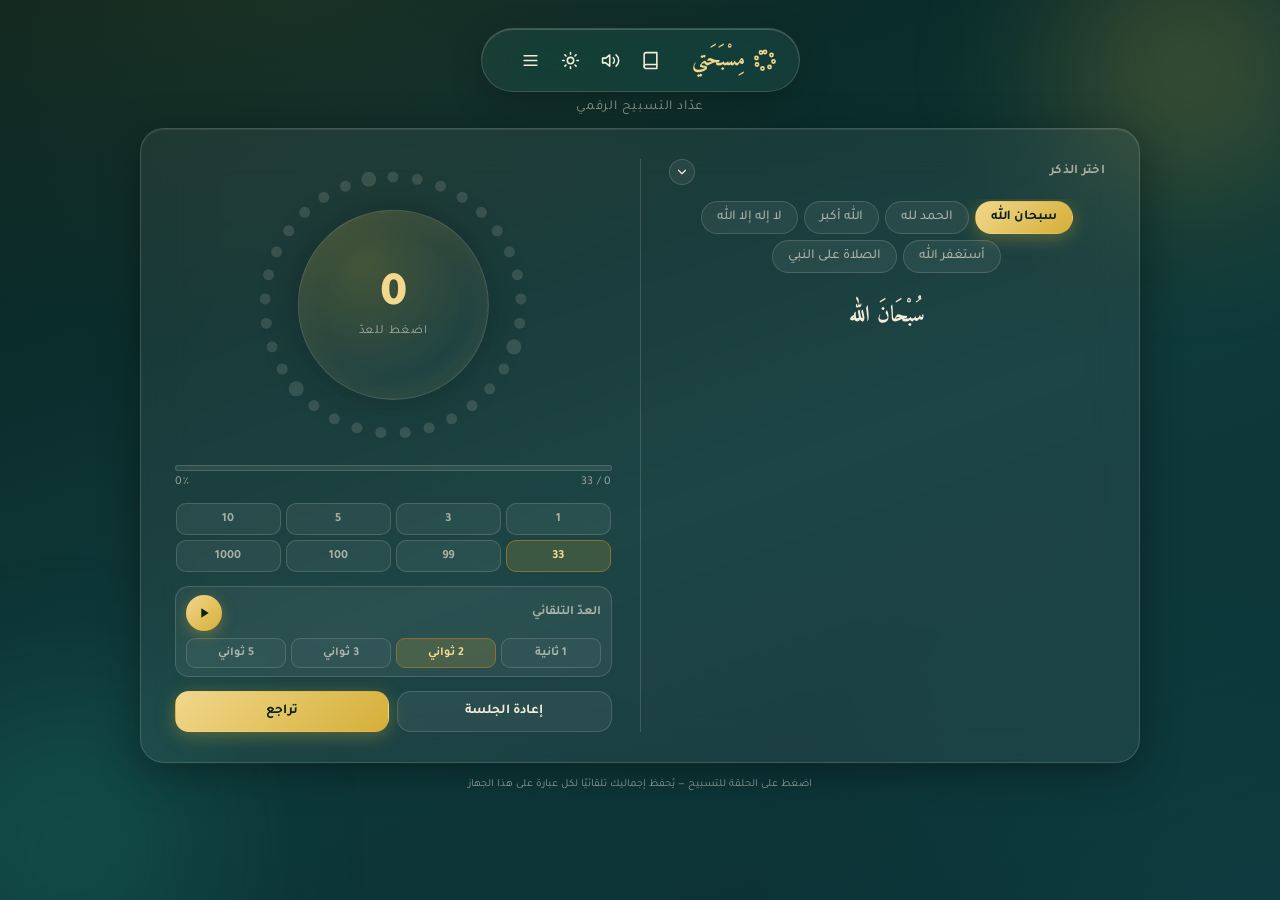
==== index.html @ e493a028 "Add files via upload" ====
<!DOCTYPE html>
<html lang="ar" dir="rtl">
<head>
<meta charset="UTF-8">
<meta name="viewport" content="width=device-width, initial-scale=1.0, maximum-scale=1, user-scalable=no">
<title>مِسْبَحَتي — عدّاد التسبيح</title>
<link rel="preconnect" href="https://fonts.googleapis.com">
<link href="https://fonts.googleapis.com/css2?family=Amiri:wght@400;700&family=Tajawal:wght@300;400;500;700;900&display=swap" rel="stylesheet">
<link rel="stylesheet" href="style.css">
</head>
<body>

<div class="orb orb-1"></div>
<div class="orb orb-2"></div>

<div class="app" id="mainView">
  <div class="screen" id="homeScreen">
  <header>
    <nav class="navbar">
      <div class="navbar-logo">
        <svg viewBox="0 0 24 24" fill="none" stroke="currentColor" stroke-width="1.6" stroke-linecap="round" stroke-linejoin="round">
          <circle cx="12" cy="4" r="1.6"/><circle cx="18.5" cy="7" r="1.6"/><circle cx="20.5" cy="13.5" r="1.6"/>
          <circle cx="16.5" cy="19" r="1.6"/><circle cx="9.5" cy="20.5" r="1.6"/><circle cx="4" cy="16.5" r="1.6"/>
          <circle cx="3.5" cy="10" r="1.6"/><circle cx="8" cy="4.5" r="1.6"/>
        </svg>
        <span>مِسْبَحَتي</span>
      </div>
      <div class="navbar-actions">
        <button class="icon-btn" id="adhkarNavBtn" aria-label="الأذكار" title="تصفح الأذكار">
          <svg viewBox="0 0 24 24" fill="none" stroke="currentColor" stroke-width="2" stroke-linecap="round" stroke-linejoin="round"><path d="M4 19.5A2.5 2.5 0 0 1 6.5 17H20"/><path d="M6.5 2H20v20H6.5A2.5 2.5 0 0 1 4 19.5v-15A2.5 2.5 0 0 1 6.5 2z"/></svg>
        </button>
        <button class="icon-btn" id="soundToggle" aria-label="كتم/تشغيل الصوت" title="كتم/تشغيل الصوت"></button>
        <button class="icon-btn" id="themeToggle" aria-label="تبديل الوضع الليلي/النهاري" title="تبديل الوضع الليلي/النهاري"></button>
        <button class="icon-btn" id="menuBtn" aria-label="فتح القائمة" title="الإحصائيات وإدارة الأذكار">
          <svg viewBox="0 0 24 24" fill="none" stroke="currentColor" stroke-width="2" stroke-linecap="round" stroke-linejoin="round"><path d="M4 6h16"/><path d="M4 12h16"/><path d="M4 18h16"/></svg>
        </button>
      </div>
    </nav>
    <p class="tagline">عدّاد التسبيح الرقمي</p>
  </header>

  <div class="card">
    <div class="card-col card-col-select">
    <div class="sequence-banner" id="sequenceBanner">
      <div class="sequence-info">
        <span class="sequence-label">مسار الأذكار</span>
        <span class="sequence-progress" id="sequenceProgress">1 / 4</span>
      </div>
      <button class="sequence-stop" id="sequenceStopBtn">إنهاء المسار</button>
    </div>

    <div class="chips-header">
      <span>اختر الذكر</span>
      <button class="toggle-chips-btn" id="toggleChipsBtn" aria-label="إظهار/إخفاء الأذكار" title="إظهار/إخفاء الأذكار">
        <svg viewBox="0 0 24 24" fill="none" stroke="currentColor" stroke-width="2" stroke-linecap="round" stroke-linejoin="round"><path d="m6 9 6 6 6-6"/></svg>
      </button>
    </div>
    <div class="chips" id="chips"></div>

    <div class="current-phrase" id="currentPhrase">سُبْحَانَ اللّٰه</div>
    </div>

    <div class="card-col card-col-action">
    <div class="ring-wrap" id="ringWrap">
      <svg viewBox="0 0 280 280" id="ringSvg"></svg>
      <div class="center-btn" id="centerBtn">
        <div class="count-number" id="countNumber">0</div>
        <div class="count-label" id="countLabel">اضغط للعدّ</div>
      </div>
    </div>

    <div class="progress-wrap">
      <div class="progress-track"><div class="progress-fill" id="progressFill"></div></div>
      <div class="progress-text">
        <span id="progressText">0 / 33</span>
        <span id="progressPercent">0٪</span>
      </div>
    </div>

    <div class="target-row" id="targetRow"></div>

    <div class="auto-panel" id="autoPanel">
      <div class="auto-panel-top">
        <span class="auto-label" id="autoLabel">العدّ التلقائي</span>
        <button class="auto-play-btn" id="autoPlayBtn" aria-label="تشغيل العدّ التلقائي">
          <svg id="autoPlayIcon" viewBox="0 0 24 24" fill="currentColor"><path d="M8 5v14l11-7z"/></svg>
        </button>
      </div>
      <div class="interval-chips" id="intervalChips"></div>
    </div>

    <div class="controls">
      <button class="btn" id="resetBtn">إعادة الجلسة</button>
      <button class="btn primary" id="undoBtn">تراجع</button>
    </div>
    </div>
  </div>

  <footer>اضغط على الحلقة للتسبيح — يُحفظ إجماليك تلقائيًا لكل عبارة على هذا الجهاز</footer>
  </div>

  <div class="screen hidden" id="categoriesScreen">
    <div class="screen-topbar">
      <button class="icon-btn" id="categoriesBackBtn" aria-label="رجوع">
        <svg viewBox="0 0 24 24" fill="none" stroke="currentColor" stroke-width="2" stroke-linecap="round" stroke-linejoin="round"><path d="m9 18 6-6-6-6"/></svg>
      </button>
      <span class="screen-title">الأذكار</span>
      <span style="width:32px;"></span>
    </div>
    <input type="text" class="adhkar-search" id="categorySearch" placeholder="ابحث في التصنيفات والأدعية…">
    <div class="screen-list" id="categoryList"></div>
  </div>

  <div class="screen hidden" id="categoryDetailScreen">
    <div class="screen-topbar">
      <button class="icon-btn" id="detailBackBtn" aria-label="رجوع">
        <svg viewBox="0 0 24 24" fill="none" stroke="currentColor" stroke-width="2" stroke-linecap="round" stroke-linejoin="round"><path d="m9 18 6-6-6-6"/></svg>
      </button>
      <span class="screen-title" id="detailTitle">التصنيف</span>
      <span style="width:32px;"></span>
    </div>
    <div class="screen-list" id="detailList"></div>
  </div>
</div>

<div class="drawer-overlay" id="drawerOverlay">
  <aside class="drawer" id="drawer">
    <div class="drawer-header">
      <h2>القائمة</h2>
      <button class="icon-btn" id="closeDrawer" aria-label="إغلاق">
        <svg viewBox="0 0 24 24" fill="none" stroke="currentColor" stroke-width="2" stroke-linecap="round" stroke-linejoin="round"><path d="M18 6 6 18"/><path d="m6 6 12 12"/></svg>
      </button>
    </div>

    <div class="drawer-section-title">الإحصائيات</div>
    <div class="stats-row">
      <div class="stat"><div class="v" id="statRound">1</div><div class="l">الجولة</div></div>
      <div class="stat"><div class="v" id="statSession">0</div><div class="l">الجلسة الحالية</div></div>
      <div class="stat"><div class="v" id="statTotal">0</div><div class="l">الإجمالي الكلي</div></div>
    </div>

    <div class="drawer-divider"></div>

    <button class="drawer-item" id="adhkarDrawerBtn">
      <svg viewBox="0 0 24 24" fill="none" stroke="currentColor" stroke-width="2" stroke-linecap="round" stroke-linejoin="round"><path d="M4 19.5A2.5 2.5 0 0 1 6.5 17H20"/><path d="M6.5 2H20v20H6.5A2.5 2.5 0 0 1 4 19.5v-15A2.5 2.5 0 0 1 6.5 2z"/></svg>
      <span>تصفّح مكتبة الأذكار</span>
    </button>

    <button class="drawer-item" id="manageBtn">
      <svg viewBox="0 0 24 24" fill="none" stroke="currentColor" stroke-width="2" stroke-linecap="round" stroke-linejoin="round"><path d="M12 20h9"/><path d="M16.5 3.5a2.12 2.12 0 0 1 3 3L7 19l-4 1 1-4Z"/></svg>
      <span>إدارة الأذكار (إضافة / تعديل / حذف)</span>
    </button>

    <button class="drawer-item" id="startSequenceBtn">
      <svg viewBox="0 0 24 24" fill="none" stroke="currentColor" stroke-width="2" stroke-linecap="round" stroke-linejoin="round"><path d="M5 12h14"/><path d="m13 6 6 6-6 6"/></svg>
      <span>بدء مسار أذكار متتالي</span>
    </button>
  </aside>
</div>

<div class="modal-overlay" id="sequenceModalOverlay">
  <div class="modal">
    <div class="modal-header">
      <h2>مسار أذكار متتالي</h2>
      <button class="icon-btn" id="closeSequenceModal" aria-label="إغلاق">
        <svg viewBox="0 0 24 24" fill="none" stroke="currentColor" stroke-width="2" stroke-linecap="round" stroke-linejoin="round"><path d="M18 6 6 18"/><path d="m6 6 12 12"/></svg>
      </button>
    </div>
    <p class="sequence-hint">اختر الأذكار وترتيبها — لما توصل الهدف الحالي المختار من الشاشة الرئيسية لكل ذكر، رح ينتقل تلقائيًا للي بعده.</p>
    <div class="phrase-list" id="sequenceCheckList"></div>
    <div class="controls">
      <button class="btn primary" id="beginSequenceBtn" style="flex:1;">ابدأ المسار</button>
    </div>
  </div>
</div>

<div class="toast" id="toast"></div>

<div class="modal-overlay" id="modalOverlay">
  <div class="modal">
    <div class="modal-header">
      <h2>إدارة الأذكار</h2>
      <button class="icon-btn" id="closeModal" aria-label="إغلاق">
        <svg viewBox="0 0 24 24" fill="none" stroke="currentColor" stroke-width="2" stroke-linecap="round" stroke-linejoin="round"><path d="M18 6 6 18"/><path d="m6 6 12 12"/></svg>
      </button>
    </div>
    <div class="phrase-list" id="phraseList"></div>
    <div class="add-form">
      <input type="text" id="newPhraseInput" placeholder="اكتب ذكرًا جديدًا…">
      <button id="addPhraseBtn">إضافة</button>
    </div>
  </div>
</div>

<script src="main.js"></script>
<script defer src="/-vercel/insights/script.js"></script>
</body>
</html>
---- style.css ----
:root{
    --bg-deep:#07211f;
    --bg-mid:#0f3a3a;
    --bg-warm:#0a2e33;
    --gold:#d4af37;
    --gold-light:#f2d78c;
    --gold-dim:#8a7132;
    --ivory:#f4ecda;
    --ivory-dim:rgba(244,236,218,0.62);
    --glass:rgba(255,255,255,0.06);
    --glass-strong:rgba(255,255,255,0.10);
    --glass-border:rgba(244,236,218,0.16);
    --shadow-gold:rgba(212,175,55,0.35);
    --blob-1:rgba(212,175,55,0.10);
    --blob-2:rgba(20,90,90,0.35);
    --orb-2-color:#1f8f7a;
  }

  html.light{
    --bg-deep:#fbf7ec;
    --bg-mid:#f1e4c4;
    --bg-warm:#e9dbb8;
    --gold:#a9781f;
    --gold-light:#7c561a;
    --gold-dim:#c9a35f;
    --ivory:#20302f;
    --ivory-dim:rgba(32,48,47,0.62);
    --glass:rgba(255,255,255,0.50);
    --glass-strong:rgba(255,255,255,0.75);
    --glass-border:rgba(32,48,47,0.14);
    --shadow-gold:rgba(169,120,31,0.28);
    --blob-1:rgba(169,120,31,0.08);
    --blob-2:rgba(224,180,110,0.28);
    --orb-2-color:#d9b877;
  }

  *{box-sizing:border-box; margin:0; padding:0;}

  html,body{
    height:100%;
    background:
      radial-gradient(1100px 700px at 18% -10%, var(--blob-1), transparent 60%),
      radial-gradient(900px 900px at 100% 110%, var(--blob-2), transparent 60%),
      linear-gradient(160deg, var(--bg-deep) 0%, var(--bg-mid) 55%, var(--bg-warm) 100%);
    color:var(--ivory);
    font-family:'Tajawal', sans-serif;
    overflow-x:hidden;
    transition:background 0.4s ease, color 0.4s ease;
  }

  html.light .orb{ opacity:0.18; }
  html.light .bead[fill="rgba(244,236,218,0.14)"]{ fill:rgba(43,36,32,0.12); }

  .orb{
    position:fixed;
    border-radius:50%;
    filter:blur(70px);
    opacity:0.35;
    pointer-events:none;
    z-index:0;
  }
  .orb-1{width:380px; height:380px; background:radial-gradient(circle, var(--gold) 0%, transparent 70%); top:-120px; right:-100px; animation:float1 16s ease-in-out infinite;}
  .orb-2{width:420px; height:420px; background:radial-gradient(circle, var(--orb-2-color) 0%, transparent 70%); bottom:-160px; left:-140px; animation:float2 20s ease-in-out infinite;}

  @keyframes float1{
    0%,100%{ transform:translate(0,0); }
    50%{ transform:translate(-30px, 40px); }
  }
  @keyframes float2{
    0%,100%{ transform:translate(0,0); }
    50%{ transform:translate(30px, -30px); }
  }

  .app{
    position:relative;
    z-index:1;
    height:100vh;
    height:100dvh;
    display:flex;
    flex-direction:column;
    align-items:center;
    padding:12px 12px 8px;
    overflow-y:auto;
  }

  /* ---- screens (home / adhkar categories / category detail) ---- */
  .screen{
    width:100%;
    max-width:420px;
    flex:1;
    min-height:0;
    display:flex;
    flex-direction:column;
    align-items:center;
  }
  .screen.hidden{ display:none; }

  .screen-topbar{
    display:flex;
    align-items:center;
    gap:8px;
    width:100%;
    padding:4px 2px 12px;
    flex-shrink:0;
  }
  .screen-title{
    font-family:'Amiri', serif;
    font-weight:700;
    font-size:1.15rem;
    color:var(--gold-light);
    flex:1;
    text-align:center;
    overflow:hidden;
    text-overflow:ellipsis;
    white-space:nowrap;
  }

  .adhkar-search{
    width:100%;
    font-family:'Tajawal', sans-serif;
    font-size:0.82rem;
    padding:9px 14px;
    border-radius:14px;
    border:1px solid var(--glass-border);
    background:var(--glass);
    color:var(--ivory);
    outline:none;
    margin-bottom:10px;
    flex-shrink:0;
  }
  .adhkar-search::placeholder{ color:var(--ivory-dim); }

  .screen-list{
    width:100%;
    flex:1;
    min-height:0;
    overflow-y:auto;
    display:flex;
    flex-direction:column;
    gap:8px;
    padding-bottom:14px;
    -webkit-overflow-scrolling:touch;
  }

  .category-card{
    display:flex;
    align-items:center;
    gap:10px;
    width:100%;
    padding:13px 14px;
    border-radius:16px;
    border:1px solid var(--glass-border);
    background:var(--glass);
    backdrop-filter:blur(18px);
    -webkit-backdrop-filter:blur(18px);
    cursor:pointer;
    transition:all 0.2s ease;
    text-align:right;
  }
  .category-card:hover{ background:var(--glass-strong); }
  .category-card .cat-name{
    flex:1;
    font-family:'Amiri', serif;
    font-size:0.98rem;
    font-weight:700;
    color:var(--ivory);
  }
  .category-card .cat-count{
    flex-shrink:0;
    font-size:0.68rem;
    font-weight:700;
    color:var(--gold-light);
    background:rgba(212,175,55,0.15);
    border-radius:8px;
    padding:3px 8px;
  }
  .category-card .cat-chevron{
    flex-shrink:0;
    color:var(--gold-light);
    width:16px;
    height:16px;
  }

  .adhkar-card{
    display:flex;
    flex-direction:column;
    gap:8px;
    width:100%;
    padding:14px 15px;
    border-radius:18px;
    border:1px solid var(--glass-border);
    background:var(--glass);
  }
  .adhkar-card .adhkar-text{
    font-family:'Amiri', serif;
    font-size:1rem;
    line-height:1.9;
    color:var(--ivory);
  }
  .adhkar-meta{
    display:flex;
    align-items:center;
    justify-content:space-between;
    gap:8px;
  }
  .adhkar-count-badge{
    flex-shrink:0;
    font-size:0.68rem;
    font-weight:700;
    color:var(--gold-light);
    background:rgba(212,175,55,0.15);
    border-radius:8px;
    padding:3px 9px;
    white-space:nowrap;
  }
  .adhkar-reference{
    font-size:0.68rem;
    color:var(--ivory-dim);
    line-height:1.5;
    flex:1;
  }
  .adhkar-use-btn{
    align-self:flex-start;
    font-family:'Tajawal', sans-serif;
    font-size:0.72rem;
    font-weight:700;
    padding:6px 14px;
    border-radius:10px;
    border:1px solid var(--gold-dim);
    background:rgba(212,175,55,0.1);
    color:var(--gold-light);
    cursor:pointer;
    transition:all 0.2s ease;
  }
  .adhkar-use-btn:hover{ background:rgba(212,175,55,0.22); }

  .no-results{
    width:100%;
    text-align:center;
    color:var(--ivory-dim);
    font-size:0.85rem;
    padding:30px 10px;
  }

  header{
    position:relative;
    width:100%;
    max-width:420px;
    display:flex;
    flex-direction:column;
    align-items:center;
    margin-bottom:12px;
    flex-shrink:0;
  }

  .navbar{
    display:flex;
    align-items:center;
    justify-content:space-between;
    gap:14px;
    width:fit-content;
    max-width:92vw;
    padding:7px 10px 7px 18px;
    border-radius:999px;
    background:var(--glass);
    border:1px solid var(--glass-border);
    backdrop-filter:blur(32px) saturate(180%);
    -webkit-backdrop-filter:blur(32px) saturate(180%);
    box-shadow:0 10px 34px rgba(0,0,0,0.22), inset 0 1px 0 rgba(255,255,255,0.18);
  }

  .navbar-logo{
    display:flex;
    align-items:center;
    gap:8px;
  }
  .navbar-logo svg{
    width:19px;
    height:19px;
    color:var(--gold-light);
    flex-shrink:0;
  }
  .navbar-logo span{
    font-family:'Amiri', serif;
    font-weight:700;
    font-size:1.05rem;
    color:var(--gold-light);
    white-space:nowrap;
  }

  .navbar-actions{
    display:flex;
    align-items:center;
    gap:2px;
  }

  header .tagline{
    font-size:0.68rem;
    color:var(--ivory-dim);
    margin-top:5px;
    letter-spacing:0.8px;
  }

  .header-actions{
    display:flex;
    gap:8px;
  }
  .icon-btn{
    width:32px;
    height:32px;
    border-radius:50%;
    background:transparent;
    border:1px solid transparent;
    color:var(--ivory);
    display:flex;
    align-items:center;
    justify-content:center;
    cursor:pointer;
    transition:all 0.2s ease;
    -webkit-tap-highlight-color:transparent;
  }
  .icon-btn:hover{ background:var(--glass-strong); border-color:var(--glass-border); }
  .icon-btn svg{ width:16px; height:16px; }

  /* Manage-phrases button inline with chips */
  .chip.add-chip{
    background:transparent;
    border:1px dashed var(--glass-border);
    color:var(--gold-light);
    font-weight:700;
  }

  /* ---- Modal ---- */
  .modal-overlay{
    position:fixed;
    inset:0;
    background:rgba(4,16,15,0.55);
    backdrop-filter:blur(4px);
    display:flex;
    align-items:center;
    justify-content:center;
    padding:16px;
    z-index:50;
    opacity:0;
    pointer-events:none;
    transition:opacity 0.25s ease;
  }
  .modal-overlay.open{
    opacity:1;
    pointer-events:auto;
  }
  .modal{
    width:100%;
    max-width:420px;
    max-height:85vh;
    overflow-y:auto;
    background:linear-gradient(160deg, var(--bg-mid), var(--bg-warm));
    border:1px solid var(--glass-border);
    border-radius:26px;
    padding:22px 18px;
    box-shadow:0 20px 60px rgba(0,0,0,0.45);
    transform:translateY(12px);
    transition:transform 0.25s ease;
  }
  .modal-overlay.open .modal{ transform:translateY(0); }

  .modal-header{
    display:flex;
    justify-content:space-between;
    align-items:center;
    margin-bottom:16px;
  }
  .modal-header h2{
    font-family:'Amiri', serif;
    font-size:1.3rem;
    color:var(--gold-light);
  }

  .phrase-list{
    display:flex;
    flex-direction:column;
    gap:8px;
    margin-bottom:18px;
  }
  .phrase-row{
    display:flex;
    align-items:center;
    gap:8px;
    background:var(--glass);
    border:1px solid var(--glass-border);
    border-radius:14px;
    padding:9px 10px;
  }
  .phrase-row input{
    flex:1;
    background:transparent;
    border:none;
    color:var(--ivory);
    font-family:'Tajawal', sans-serif;
    font-size:0.88rem;
    outline:none;
    min-width:0;
  }
  .row-btn{
    width:30px; height:30px;
    border-radius:50%;
    border:none;
    background:rgba(255,255,255,0.08);
    color:var(--ivory-dim);
    display:flex;
    align-items:center;
    justify-content:center;
    cursor:pointer;
    flex-shrink:0;
    transition:all 0.2s ease;
  }
  .row-btn.save:hover{ background:rgba(46,160,110,0.3); color:#8fe3b5; }
  .row-btn.delete:hover{ background:rgba(200,70,70,0.3); color:#f3a3a3; }
  .row-btn svg{ width:15px; height:15px; }

  .add-form{
    display:flex;
    gap:8px;
  }
  .add-form input{
    flex:1;
    background:var(--glass);
    border:1px solid var(--glass-border);
    border-radius:14px;
    padding:10px 12px;
    color:var(--ivory);
    font-family:'Tajawal', sans-serif;
    font-size:0.88rem;
    outline:none;
  }
  .add-form input::placeholder{ color:var(--ivory-dim); }
  .add-form button{
    padding:0 18px;
    border-radius:14px;
    border:none;
    background:linear-gradient(135deg, var(--gold-light), var(--gold));
    color:var(--bg-deep);
    font-weight:700;
    cursor:pointer;
    white-space:nowrap;
  }

  .card{
    width:100%;
    max-width:420px;
    background:var(--glass);
    border:1px solid var(--glass-border);
    backdrop-filter:blur(22px);
    -webkit-backdrop-filter:blur(22px);
    border-radius:24px;
    padding:14px 14px 12px;
    box-shadow:
      0 8px 40px rgba(0,0,0,0.35),
      inset 0 1px 0 rgba(255,255,255,0.08);
    display:flex;
    flex-direction:column;
    align-items:center;
    gap:9px;
    flex-shrink:1;
    min-height:0;
    overflow-y:auto;
  }

  /* On phones these wrappers are invisible (display:contents) so mobile layout
     is completely unaffected. On large/tablet screens (see media query near
     the end of this stylesheet) they become two real side-by-side columns. */
  .card-col{
    display:contents;
  }

  /* Dhikr phrase chips */
  .chips-header{
    display:flex;
    align-items:center;
    justify-content:space-between;
    width:100%;
  }
  .chips-header span{
    font-size:0.72rem;
    color:var(--ivory-dim);
    font-weight:600;
    letter-spacing:0.3px;
  }
  .toggle-chips-btn{
    width:26px;
    height:26px;
    border-radius:50%;
    border:1px solid var(--glass-border);
    background:var(--glass);
    color:var(--ivory);
    display:flex;
    align-items:center;
    justify-content:center;
    cursor:pointer;
    transition:all 0.2s ease;
  }
  .toggle-chips-btn:hover{ background:var(--glass-strong); }
  .toggle-chips-btn svg{
    width:14px; height:14px;
    transition:transform 0.25s ease;
  }
  .toggle-chips-btn.collapsed svg{ transform:rotate(180deg); }

  .chips{
    display:flex;
    flex-wrap:wrap;
    gap:6px;
    justify-content:center;
    width:100%;
    max-height:118px;
    opacity:1;
    overflow-y:auto;
    overflow-x:hidden;
    padding:2px 2px 4px;
    -webkit-overflow-scrolling:touch;
    transition:max-height 0.35s ease, opacity 0.25s ease, margin-top 0.35s ease;
  }
  .chips.collapsed{
    max-height:0;
    opacity:0;
    margin-top:-6px;
  }
  .chip{
    font-family:'Tajawal', sans-serif;
    font-size:0.74rem;
    font-weight:500;
    color:var(--ivory-dim);
    background:var(--glass);
    border:1px solid var(--glass-border);
    padding:5px 11px;
    border-radius:999px;
    cursor:pointer;
    transition:all 0.25s ease;
    -webkit-tap-highlight-color:transparent;
  }
  .chip:hover{ background:var(--glass-strong); }
  .chip.active{
    color:var(--bg-deep);
    background:linear-gradient(135deg, var(--gold-light), var(--gold));
    border-color:transparent;
    font-weight:700;
    box-shadow:0 4px 18px var(--shadow-gold);
  }

  .current-phrase{
    font-family:'Amiri', serif;
    font-size:1.15rem;
    font-weight:700;
    color:var(--ivory);
    text-align:center;
    min-height:22px;
    line-height:1.3;
  }

  /* Bead ring */
  .ring-wrap{
    position:relative;
    width:min(190px, 46vh);
    aspect-ratio:1 / 1;
    height:auto;
    flex-shrink:0;
    margin:2px 0;
    -webkit-tap-highlight-color:transparent;
    cursor:pointer;
    user-select:none;
    touch-action:manipulation;
  }
  .ring-wrap svg{
    position:absolute;
    inset:0;
    width:100%;
    height:100%;
    overflow:visible;
    pointer-events:none;
  }
  .bead{
    transition:fill 0.35s ease, r 0.35s ease, filter 0.35s ease;
  }

  .center-btn{
    position:absolute;
    top:50%; left:50%;
    transform:translate(-50%,-50%);
    width:68%; height:68%;
    border-radius:50%;
    background:radial-gradient(circle at 35% 30%, rgba(212,175,55,0.22), rgba(255,255,255,0.03) 65%);
    border:1px solid var(--glass-border);
    box-shadow:inset 0 0 30px rgba(212,175,55,0.12), 0 0 40px rgba(0,0,0,0.25);
    display:flex;
    flex-direction:column;
    align-items:center;
    justify-content:center;
    transition:transform 0.12s ease;
  }
  .ring-wrap:active .center-btn{ transform:translate(-50%,-50%) scale(0.94); }
  .center-btn.pulse{ animation:pulseGold 0.55s ease; }
  @keyframes pulseGold{
    0%{ box-shadow:inset 0 0 30px rgba(212,175,55,0.12), 0 0 0 rgba(212,175,55,0.5); }
    40%{ box-shadow:inset 0 0 40px rgba(212,175,55,0.4), 0 0 55px rgba(212,175,55,0.55); }
    100%{ box-shadow:inset 0 0 30px rgba(212,175,55,0.12), 0 0 0 rgba(212,175,55,0); }
  }

  .count-number{
    font-family:'Tajawal', sans-serif;
    font-weight:900;
    font-size:2.1rem;
    color:var(--gold-light);
    line-height:1;
    font-variant-numeric:tabular-nums;
  }
  .count-label{
    font-size:0.62rem;
    color:var(--ivory-dim);
    margin-top:3px;
    letter-spacing:0.8px;
  }

  /* progress + stats */
  .progress-wrap{
    width:100%;
  }
  .progress-track{
    width:100%;
    height:6px;
    border-radius:999px;
    background:rgba(255,255,255,0.08);
    overflow:hidden;
    border:1px solid var(--glass-border);
  }
  .progress-fill{
    height:100%;
    border-radius:999px;
    background:linear-gradient(90deg, var(--gold-dim), var(--gold-light));
    width:0%;
    transition:width 0.35s ease;
  }
  .progress-text{
    display:flex;
    justify-content:space-between;
    font-size:0.66rem;
    color:var(--ivory-dim);
    margin-top:4px;
    letter-spacing:0.3px;
  }

  .stats-row{
    display:flex;
    width:100%;
    justify-content:space-between;
    gap:8px;
  }
  .stat{
    flex:1;
    text-align:center;
    background:var(--glass);
    border:1px solid var(--glass-border);
    border-radius:16px;
    padding:10px 4px;
  }
  .stat .v{
    font-weight:700;
    font-size:1.15rem;
    color:var(--gold-light);
    font-variant-numeric:tabular-nums;
  }
  .stat .l{
    font-size:0.68rem;
    color:var(--ivory-dim);
    margin-top:2px;
  }

  /* ---- Side drawer ---- */
  .drawer-overlay{
    position:fixed;
    inset:0;
    background:rgba(4,16,15,0.55);
    backdrop-filter:blur(4px);
    z-index:60;
    opacity:0;
    pointer-events:none;
    transition:opacity 0.25s ease;
  }
  .drawer-overlay.open{
    opacity:1;
    pointer-events:auto;
  }
  .drawer{
    position:absolute;
    top:0;
    right:0;
    height:100%;
    width:82%;
    max-width:320px;
    background:linear-gradient(160deg, var(--bg-mid), var(--bg-warm));
    border-left:1px solid var(--glass-border);
    box-shadow:-20px 0 60px rgba(0,0,0,0.35);
    padding:20px 18px;
    display:flex;
    flex-direction:column;
    gap:16px;
    transform:translateX(100%);
    transition:transform 0.3s ease;
    overflow-y:auto;
  }
  .drawer-overlay.open .drawer{ transform:translateX(0); }

  .drawer-header{
    display:flex;
    justify-content:space-between;
    align-items:center;
  }
  .drawer-header h2{
    font-family:'Amiri', serif;
    font-size:1.3rem;
    color:var(--gold-light);
  }

  .drawer-section-title{
    font-size:0.78rem;
    color:var(--ivory-dim);
    letter-spacing:0.5px;
  }

  .drawer-divider{
    height:1px;
    background:var(--glass-border);
    margin:2px 0;
  }

  .drawer-item{
    display:flex;
    align-items:center;
    gap:12px;
    width:100%;
    padding:13px 14px;
    border-radius:16px;
    border:1px solid var(--glass-border);
    background:var(--glass);
    color:var(--ivory);
    font-family:'Tajawal', sans-serif;
    font-size:0.9rem;
    font-weight:600;
    cursor:pointer;
    text-align:right;
    transition:all 0.2s ease;
  }
  .drawer-item:hover{ background:var(--glass-strong); }
  .drawer-item svg{ width:19px; height:19px; color:var(--gold-light); flex-shrink:0; }

  /* ---- sequence (auto-advancing session) banner ---- */
  .sequence-banner{
    display:none;
    align-items:center;
    justify-content:space-between;
    gap:10px;
    width:100%;
    padding:7px 12px;
    border-radius:14px;
    background:linear-gradient(135deg, rgba(212,175,55,0.16), rgba(212,175,55,0.06));
    border:1px solid var(--gold-dim);
  }
  .sequence-banner.visible{ display:flex; }
  .sequence-info{
    display:flex;
    flex-direction:column;
    gap:1px;
    min-width:0;
  }
  .sequence-label{
    font-size:0.68rem;
    color:var(--gold-light);
    letter-spacing:0.5px;
  }
  .sequence-progress{
    font-size:0.85rem;
    font-weight:700;
    color:var(--ivory);
    overflow:hidden;
    text-overflow:ellipsis;
    white-space:nowrap;
  }
  .sequence-stop{
    flex-shrink:0;
    font-family:'Tajawal', sans-serif;
    font-size:0.75rem;
    font-weight:700;
    padding:7px 12px;
    border-radius:10px;
    border:1px solid var(--glass-border);
    background:var(--glass);
    color:var(--ivory);
    cursor:pointer;
  }
  .sequence-stop:hover{ background:var(--glass-strong); }

  /* ---- sequence builder modal ---- */
  .sequence-hint{
    font-size:0.78rem;
    color:var(--ivory-dim);
    margin-bottom:12px;
    line-height:1.6;
  }
  .seq-check-row{
    display:flex;
    align-items:center;
    gap:10px;
    background:var(--glass);
    border:1px solid var(--glass-border);
    border-radius:14px;
    padding:11px 12px;
    margin-bottom:8px;
    cursor:pointer;
  }
  .seq-check-row input{
    width:18px;
    height:18px;
    accent-color:var(--gold);
    flex-shrink:0;
  }
  .seq-check-row span{
    font-size:0.88rem;
    color:var(--ivory);
  }
  .seq-order-badge{
    margin-right:auto;
    font-size:0.7rem;
    font-weight:700;
    color:var(--gold-light);
    background:rgba(212,175,55,0.15);
    border-radius:8px;
    padding:2px 7px;
    min-width:18px;
    text-align:center;
  }

  /* ---- toast ---- */
  .toast{
    position:fixed;
    left:50%;
    bottom:28px;
    transform:translate(-50%, 20px);
    max-width:88vw;
    background:linear-gradient(160deg, var(--bg-mid), var(--bg-warm));
    border:1px solid var(--glass-border);
    color:var(--ivory);
    font-family:'Tajawal', sans-serif;
    font-size:0.85rem;
    font-weight:600;
    padding:12px 20px;
    border-radius:999px;
    box-shadow:0 12px 34px rgba(0,0,0,0.35);
    z-index:80;
    opacity:0;
    pointer-events:none;
    transition:opacity 0.25s ease, transform 0.25s ease;
    text-align:center;
  }
  .toast.show{
    opacity:1;
    transform:translate(-50%, 0);
  }

  .controls{
    display:flex;
    gap:8px;
    width:100%;
  }
  .btn{
    flex:1;
    font-family:'Tajawal', sans-serif;
    font-weight:700;
    font-size:0.76rem;
    padding:9px 8px;
    border-radius:14px;
    border:1px solid var(--glass-border);
    background:var(--glass);
    color:var(--ivory);
    cursor:pointer;
    transition:all 0.2s ease;
    -webkit-tap-highlight-color:transparent;
  }
  .btn:hover{ background:var(--glass-strong); }
  .btn.primary{
    background:linear-gradient(135deg, var(--gold-light), var(--gold));
    color:var(--bg-deep);
    border-color:transparent;
    box-shadow:0 4px 18px var(--shadow-gold);
  }

  .target-row{
    display:flex;
    flex-wrap:wrap;
    gap:5px;
    width:100%;
    justify-content:center;
  }
  .target-chip{
    flex:0 1 calc(25% - 4px);
    min-width:46px;
    text-align:center;
    font-size:0.7rem;
    font-weight:600;
    padding:5px 3px;
    border-radius:10px;
    border:1px solid var(--glass-border);
    background:var(--glass);
    color:var(--ivory-dim);
    cursor:pointer;
    transition:all 0.2s ease;
  }
  .target-chip.active{
    background:rgba(212,175,55,0.18);
    color:var(--gold-light);
    border-color:var(--gold-dim);
  }

  /* ---- auto-count panel ---- */
  .auto-panel{
    width:100%;
    background:var(--glass);
    border:1px solid var(--glass-border);
    border-radius:14px;
    padding:8px 10px;
    display:flex;
    flex-direction:column;
    gap:7px;
    transition:border-color 0.3s ease, box-shadow 0.3s ease;
  }
  .auto-panel.playing{
    border-color:var(--gold-dim);
    box-shadow:0 0 0 1px rgba(212,175,55,0.15), 0 0 20px rgba(212,175,55,0.12);
  }
  .auto-panel-top{
    display:flex;
    align-items:center;
    justify-content:space-between;
  }
  .auto-label{
    font-size:0.72rem;
    font-weight:600;
    color:var(--ivory-dim);
  }
  .auto-panel.playing .auto-label{ color:var(--gold-light); }
  .auto-play-btn{
    width:30px;
    height:30px;
    border-radius:50%;
    border:none;
    background:linear-gradient(135deg, var(--gold-light), var(--gold));
    color:var(--bg-deep);
    display:flex;
    align-items:center;
    justify-content:center;
    cursor:pointer;
    flex-shrink:0;
    box-shadow:0 4px 14px var(--shadow-gold);
    transition:transform 0.15s ease;
  }
  .auto-play-btn:active{ transform:scale(0.92); }
  .auto-play-btn svg{ width:14px; height:14px; }
  .auto-play-btn.playing{
    animation:autoPulse 1.6s ease-in-out infinite;
  }
  @keyframes autoPulse{
    0%,100%{ box-shadow:0 4px 14px var(--shadow-gold); }
    50%{ box-shadow:0 4px 22px var(--shadow-gold), 0 0 0 6px rgba(212,175,55,0.12); }
  }

  .interval-chips{
    display:flex;
    gap:5px;
    flex-wrap:wrap;
  }
  .interval-chip{
    flex:1;
    min-width:40px;
    text-align:center;
    font-size:0.68rem;
    font-weight:600;
    padding:5px 3px;
    border-radius:9px;
    border:1px solid var(--glass-border);
    background:rgba(255,255,255,0.04);
    color:var(--ivory-dim);
    cursor:pointer;
    transition:all 0.2s ease;
  }
  .interval-chip.active{
    background:rgba(212,175,55,0.18);
    color:var(--gold-light);
    border-color:var(--gold-dim);
  }

  footer{
    margin-top:8px;
    margin-bottom:4px;
    font-size:0.6rem;
    color:var(--ivory-dim);
    text-align:center;
    max-width:340px;
    line-height:1.4;
    flex-shrink:0;
  }

  @media (prefers-reduced-motion: reduce){
    .orb, .center-btn.pulse{ animation:none !important; }
  }

  /* =========================================================
     iPad / large tablet layout (landscape-oriented, wide screens).
     Scoped tightly to min-width + min-height so phones — including
     phones in landscape — are completely untouched; everything above
     this block still governs mobile exactly as before.
     ========================================================= */
  @media (min-width: 900px) and (min-height: 650px){
    .app{
      padding:28px 40px;
    }

    header, .screen{
      max-width:1000px;
    }

    .navbar{
      padding:12px 22px 12px 30px;
      gap:22px;
    }
    .navbar-logo svg{ width:24px; height:24px; }
    .navbar-logo span{ font-size:1.3rem; }
    header .tagline{ font-size:0.85rem; margin-top:7px; }
    .icon-btn{ width:38px; height:38px; }
    .icon-btn svg{ width:19px; height:19px; }

    .card{
      max-width:1000px;
      flex-direction:row;
      align-items:stretch;
      gap:0;
      padding:30px 34px;
      overflow:visible;
    }
    .card-col{
      display:flex;
      flex-direction:column;
      gap:14px;
      flex:1;
      min-width:0;
    }
    .card-col-select{
      justify-content:flex-start;
      padding-left:28px;
      border-left:1px solid var(--glass-border);
    }
    .card-col-select .chips{
      max-height:none;
      overflow-y:auto;
      max-height:320px;
    }
    .card-col-select .current-phrase{
      font-size:1.4rem;
      line-height:1.7;
      margin-top:6px;
    }
    .card-col-action{
      align-items:center;
      justify-content:center;
      padding-right:28px;
    }

    .ring-wrap{
      width:min(280px, 34vh);
      margin:6px 0;
    }
    .count-number{ font-size:3rem; }
    .count-label{ font-size:0.78rem; }

    .chip{ font-size:0.85rem; padding:7px 15px; }
    .chips-header span{ font-size:0.82rem; }

    .progress-text{ font-size:0.75rem; }

    .target-chip{ font-size:0.78rem; padding:8px 4px; }
    .interval-chip{ font-size:0.76rem; padding:7px 4px; }
    .btn{ font-size:0.85rem; padding:11px 10px; }
    .auto-label{ font-size:0.8rem; }
    .auto-play-btn{ width:36px; height:36px; }
    .auto-play-btn svg{ width:16px; height:16px; }

    footer{ max-width:600px; font-size:0.68rem; margin-top:14px; }

    /* Adhkar library screens make better use of the wide viewport too */
    .adhkar-search{ font-size:0.9rem; padding:11px 16px; }
    .screen-title{ font-size:1.3rem; }
    .screen-list{
      display:grid;
      grid-template-columns:1fr 1fr;
      gap:10px;
      align-content:start;
    }
    #detailList{
      display:flex;
      grid-template-columns:none;
    }
    .category-card{ padding:15px 16px; }
    .adhkar-card{ padding:18px 20px; }
    .adhkar-card .adhkar-text{ font-size:1.1rem; }
  }
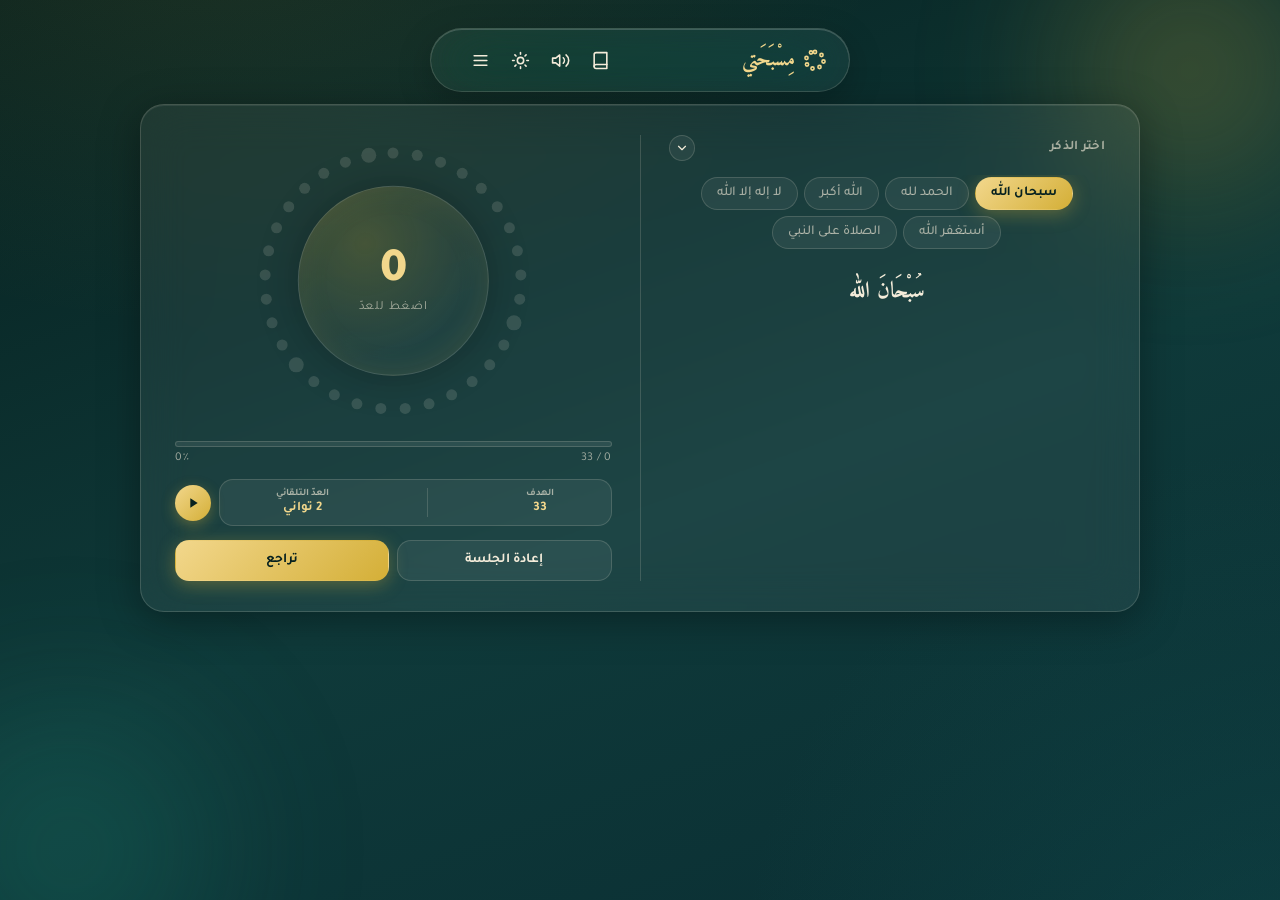
==== commit a4ae9463: "Add files via upload" ====
--- a/index.html
+++ b/index.html
@@ -1,198 +1,2508 @@
-<!DOCTYPE html>
-<html lang="ar" dir="rtl">
-<head>
-<meta charset="UTF-8">
-<meta name="viewport" content="width=device-width, initial-scale=1.0, maximum-scale=1, user-scalable=no">
-<title>مِسْبَحَتي — عدّاد التسبيح</title>
-<link rel="preconnect" href="https://fonts.googleapis.com">
-<link href="https://fonts.googleapis.com/css2?family=Amiri:wght@400;700&family=Tajawal:wght@300;400;500;700;900&display=swap" rel="stylesheet">
-<link rel="stylesheet" href="style.css">
-</head>
-<body>
-
-<div class="orb orb-1"></div>
-<div class="orb orb-2"></div>
-
-<div class="app" id="mainView">
-  <div class="screen" id="homeScreen">
-  <header>
-    <nav class="navbar">
-      <div class="navbar-logo">
-        <svg viewBox="0 0 24 24" fill="none" stroke="currentColor" stroke-width="1.6" stroke-linecap="round" stroke-linejoin="round">
-          <circle cx="12" cy="4" r="1.6"/><circle cx="18.5" cy="7" r="1.6"/><circle cx="20.5" cy="13.5" r="1.6"/>
-          <circle cx="16.5" cy="19" r="1.6"/><circle cx="9.5" cy="20.5" r="1.6"/><circle cx="4" cy="16.5" r="1.6"/>
-          <circle cx="3.5" cy="10" r="1.6"/><circle cx="8" cy="4.5" r="1.6"/>
-        </svg>
-        <span>مِسْبَحَتي</span>
-      </div>
-      <div class="navbar-actions">
-        <button class="icon-btn" id="adhkarNavBtn" aria-label="الأذكار" title="تصفح الأذكار">
-          <svg viewBox="0 0 24 24" fill="none" stroke="currentColor" stroke-width="2" stroke-linecap="round" stroke-linejoin="round"><path d="M4 19.5A2.5 2.5 0 0 1 6.5 17H20"/><path d="M6.5 2H20v20H6.5A2.5 2.5 0 0 1 4 19.5v-15A2.5 2.5 0 0 1 6.5 2z"/></svg>
-        </button>
-        <button class="icon-btn" id="soundToggle" aria-label="كتم/تشغيل الصوت" title="كتم/تشغيل الصوت"></button>
-        <button class="icon-btn" id="themeToggle" aria-label="تبديل الوضع الليلي/النهاري" title="تبديل الوضع الليلي/النهاري"></button>
-        <button class="icon-btn" id="menuBtn" aria-label="فتح القائمة" title="الإحصائيات وإدارة الأذكار">
-          <svg viewBox="0 0 24 24" fill="none" stroke="currentColor" stroke-width="2" stroke-linecap="round" stroke-linejoin="round"><path d="M4 6h16"/><path d="M4 12h16"/><path d="M4 18h16"/></svg>
-        </button>
-      </div>
-    </nav>
-    <p class="tagline">عدّاد التسبيح الرقمي</p>
-  </header>
-
-  <div class="card">
-    <div class="card-col card-col-select">
-    <div class="sequence-banner" id="sequenceBanner">
-      <div class="sequence-info">
-        <span class="sequence-label">مسار الأذكار</span>
-        <span class="sequence-progress" id="sequenceProgress">1 / 4</span>
-      </div>
-      <button class="sequence-stop" id="sequenceStopBtn">إنهاء المسار</button>
-    </div>
-
-    <div class="chips-header">
-      <span>اختر الذكر</span>
-      <button class="toggle-chips-btn" id="toggleChipsBtn" aria-label="إظهار/إخفاء الأذكار" title="إظهار/إخفاء الأذكار">
-        <svg viewBox="0 0 24 24" fill="none" stroke="currentColor" stroke-width="2" stroke-linecap="round" stroke-linejoin="round"><path d="m6 9 6 6 6-6"/></svg>
-      </button>
-    </div>
-    <div class="chips" id="chips"></div>
-
-    <div class="current-phrase" id="currentPhrase">سُبْحَانَ اللّٰه</div>
-    </div>
-
-    <div class="card-col card-col-action">
-    <div class="ring-wrap" id="ringWrap">
-      <svg viewBox="0 0 280 280" id="ringSvg"></svg>
-      <div class="center-btn" id="centerBtn">
-        <div class="count-number" id="countNumber">0</div>
-        <div class="count-label" id="countLabel">اضغط للعدّ</div>
-      </div>
-    </div>
-
-    <div class="progress-wrap">
-      <div class="progress-track"><div class="progress-fill" id="progressFill"></div></div>
-      <div class="progress-text">
-        <span id="progressText">0 / 33</span>
-        <span id="progressPercent">0٪</span>
-      </div>
-    </div>
-
-    <div class="target-row" id="targetRow"></div>
-
-    <div class="auto-panel" id="autoPanel">
-      <div class="auto-panel-top">
-        <span class="auto-label" id="autoLabel">العدّ التلقائي</span>
-        <button class="auto-play-btn" id="autoPlayBtn" aria-label="تشغيل العدّ التلقائي">
-          <svg id="autoPlayIcon" viewBox="0 0 24 24" fill="currentColor"><path d="M8 5v14l11-7z"/></svg>
-        </button>
-      </div>
-      <div class="interval-chips" id="intervalChips"></div>
-    </div>
-
-    <div class="controls">
-      <button class="btn" id="resetBtn">إعادة الجلسة</button>
-      <button class="btn primary" id="undoBtn">تراجع</button>
-    </div>
-    </div>
-  </div>
-
-  <footer>اضغط على الحلقة للتسبيح — يُحفظ إجماليك تلقائيًا لكل عبارة على هذا الجهاز</footer>
-  </div>
-
-  <div class="screen hidden" id="categoriesScreen">
-    <div class="screen-topbar">
-      <button class="icon-btn" id="categoriesBackBtn" aria-label="رجوع">
-        <svg viewBox="0 0 24 24" fill="none" stroke="currentColor" stroke-width="2" stroke-linecap="round" stroke-linejoin="round"><path d="m9 18 6-6-6-6"/></svg>
-      </button>
-      <span class="screen-title">الأذكار</span>
-      <span style="width:32px;"></span>
-    </div>
-    <input type="text" class="adhkar-search" id="categorySearch" placeholder="ابحث في التصنيفات والأدعية…">
-    <div class="screen-list" id="categoryList"></div>
-  </div>
-
-  <div class="screen hidden" id="categoryDetailScreen">
-    <div class="screen-topbar">
-      <button class="icon-btn" id="detailBackBtn" aria-label="رجوع">
-        <svg viewBox="0 0 24 24" fill="none" stroke="currentColor" stroke-width="2" stroke-linecap="round" stroke-linejoin="round"><path d="m9 18 6-6-6-6"/></svg>
-      </button>
-      <span class="screen-title" id="detailTitle">التصنيف</span>
-      <span style="width:32px;"></span>
-    </div>
-    <div class="screen-list" id="detailList"></div>
-  </div>
-</div>
-
-<div class="drawer-overlay" id="drawerOverlay">
-  <aside class="drawer" id="drawer">
-    <div class="drawer-header">
-      <h2>القائمة</h2>
-      <button class="icon-btn" id="closeDrawer" aria-label="إغلاق">
-        <svg viewBox="0 0 24 24" fill="none" stroke="currentColor" stroke-width="2" stroke-linecap="round" stroke-linejoin="round"><path d="M18 6 6 18"/><path d="m6 6 12 12"/></svg>
-      </button>
-    </div>
-
-    <div class="drawer-section-title">الإحصائيات</div>
-    <div class="stats-row">
-      <div class="stat"><div class="v" id="statRound">1</div><div class="l">الجولة</div></div>
-      <div class="stat"><div class="v" id="statSession">0</div><div class="l">الجلسة الحالية</div></div>
-      <div class="stat"><div class="v" id="statTotal">0</div><div class="l">الإجمالي الكلي</div></div>
-    </div>
-
-    <div class="drawer-divider"></div>
-
-    <button class="drawer-item" id="adhkarDrawerBtn">
-      <svg viewBox="0 0 24 24" fill="none" stroke="currentColor" stroke-width="2" stroke-linecap="round" stroke-linejoin="round"><path d="M4 19.5A2.5 2.5 0 0 1 6.5 17H20"/><path d="M6.5 2H20v20H6.5A2.5 2.5 0 0 1 4 19.5v-15A2.5 2.5 0 0 1 6.5 2z"/></svg>
-      <span>تصفّح مكتبة الأذكار</span>
-    </button>
-
-    <button class="drawer-item" id="manageBtn">
-      <svg viewBox="0 0 24 24" fill="none" stroke="currentColor" stroke-width="2" stroke-linecap="round" stroke-linejoin="round"><path d="M12 20h9"/><path d="M16.5 3.5a2.12 2.12 0 0 1 3 3L7 19l-4 1 1-4Z"/></svg>
-      <span>إدارة الأذكار (إضافة / تعديل / حذف)</span>
-    </button>
-
-    <button class="drawer-item" id="startSequenceBtn">
-      <svg viewBox="0 0 24 24" fill="none" stroke="currentColor" stroke-width="2" stroke-linecap="round" stroke-linejoin="round"><path d="M5 12h14"/><path d="m13 6 6 6-6 6"/></svg>
-      <span>بدء مسار أذكار متتالي</span>
-    </button>
-  </aside>
-</div>
-
-<div class="modal-overlay" id="sequenceModalOverlay">
-  <div class="modal">
-    <div class="modal-header">
-      <h2>مسار أذكار متتالي</h2>
-      <button class="icon-btn" id="closeSequenceModal" aria-label="إغلاق">
-        <svg viewBox="0 0 24 24" fill="none" stroke="currentColor" stroke-width="2" stroke-linecap="round" stroke-linejoin="round"><path d="M18 6 6 18"/><path d="m6 6 12 12"/></svg>
-      </button>
-    </div>
-    <p class="sequence-hint">اختر الأذكار وترتيبها — لما توصل الهدف الحالي المختار من الشاشة الرئيسية لكل ذكر، رح ينتقل تلقائيًا للي بعده.</p>
-    <div class="phrase-list" id="sequenceCheckList"></div>
-    <div class="controls">
-      <button class="btn primary" id="beginSequenceBtn" style="flex:1;">ابدأ المسار</button>
-    </div>
-  </div>
-</div>
-
-<div class="toast" id="toast"></div>
-
-<div class="modal-overlay" id="modalOverlay">
-  <div class="modal">
-    <div class="modal-header">
-      <h2>إدارة الأذكار</h2>
-      <button class="icon-btn" id="closeModal" aria-label="إغلاق">
-        <svg viewBox="0 0 24 24" fill="none" stroke="currentColor" stroke-width="2" stroke-linecap="round" stroke-linejoin="round"><path d="M18 6 6 18"/><path d="m6 6 12 12"/></svg>
-      </button>
-    </div>
-    <div class="phrase-list" id="phraseList"></div>
-    <div class="add-form">
-      <input type="text" id="newPhraseInput" placeholder="اكتب ذكرًا جديدًا…">
-      <button id="addPhraseBtn">إضافة</button>
-    </div>
-  </div>
-</div>
-
-<script src="main.js"></script>
-<script defer src="/-vercel/insights/script.js"></script>
-</body>
-</html>+<!DOCTYPE html>
+<html lang="ar" dir="rtl">
+<head>
+<meta charset="UTF-8">
+<meta name="viewport" content="width=device-width, initial-scale=1.0, maximum-scale=1, user-scalable=no">
+<title>مِسْبَحَتي — عدّاد التسبيح</title>
+<link rel="icon" type="image/svg+xml" href="[data-uri]">
+<link rel="apple-touch-icon" href="[data-uri]">
+<link rel="manifest" href="[data-uri]">
+<meta name="theme-color" content="#0f3a3a">
+<meta name="apple-mobile-web-app-capable" content="yes">
+<meta name="apple-mobile-web-app-status-bar-style" content="black-translucent">
+<meta name="apple-mobile-web-app-title" content="مِسْبَحَتي">
+<link rel="preconnect" href="https://fonts.googleapis.com">
+<link href="https://fonts.googleapis.com/css2?family=Amiri:wght@400;700&family=Tajawal:wght@300;400;500;700;900&display=swap" rel="stylesheet">
+<style>
+  :root{
+    --bg-deep:#07211f;
+    --bg-mid:#0f3a3a;
+    --bg-warm:#0a2e33;
+    --gold:#d4af37;
+    --gold-light:#f2d78c;
+    --gold-dim:#8a7132;
+    --ivory:#f4ecda;
+    --ivory-dim:rgba(244,236,218,0.62);
+    --glass:rgba(255,255,255,0.06);
+    --glass-strong:rgba(255,255,255,0.10);
+    --glass-border:rgba(244,236,218,0.16);
+    --shadow-gold:rgba(212,175,55,0.35);
+    --blob-1:rgba(212,175,55,0.10);
+    --blob-2:rgba(20,90,90,0.35);
+    --orb-2-color:#1f8f7a;
+  }
+
+  html.light{
+    --bg-deep:#fbf7ec;
+    --bg-mid:#f1e4c4;
+    --bg-warm:#e9dbb8;
+    --gold:#a9781f;
+    --gold-light:#7c561a;
+    --gold-dim:#c9a35f;
+    --ivory:#20302f;
+    --ivory-dim:rgba(32,48,47,0.62);
+    --glass:rgba(255,255,255,0.50);
+    --glass-strong:rgba(255,255,255,0.75);
+    --glass-border:rgba(32,48,47,0.14);
+    --shadow-gold:rgba(169,120,31,0.28);
+    --blob-1:rgba(169,120,31,0.08);
+    --blob-2:rgba(224,180,110,0.28);
+    --orb-2-color:#d9b877;
+  }
+
+  *{box-sizing:border-box; margin:0; padding:0;}
+
+  html,body{
+    height:100%;
+    background:
+      radial-gradient(1100px 700px at 18% -10%, var(--blob-1), transparent 60%),
+      radial-gradient(900px 900px at 100% 110%, var(--blob-2), transparent 60%),
+      linear-gradient(160deg, var(--bg-deep) 0%, var(--bg-mid) 55%, var(--bg-warm) 100%);
+    color:var(--ivory);
+    font-family:'Tajawal', sans-serif;
+    overflow-x:hidden;
+    transition:background 0.4s ease, color 0.4s ease;
+  }
+
+  html.light .orb{ opacity:0.18; }
+  html.light .bead[fill="rgba(244,236,218,0.14)"]{ fill:rgba(43,36,32,0.12); }
+
+  .orb{
+    position:fixed;
+    border-radius:50%;
+    filter:blur(70px);
+    opacity:0.35;
+    pointer-events:none;
+    z-index:0;
+  }
+  .orb-1{width:380px; height:380px; background:radial-gradient(circle, var(--gold) 0%, transparent 70%); top:-120px; right:-100px; animation:float1 16s ease-in-out infinite;}
+  .orb-2{width:420px; height:420px; background:radial-gradient(circle, var(--orb-2-color) 0%, transparent 70%); bottom:-160px; left:-140px; animation:float2 20s ease-in-out infinite;}
+
+  @keyframes float1{
+    0%,100%{ transform:translate(0,0); }
+    50%{ transform:translate(-30px, 40px); }
+  }
+  @keyframes float2{
+    0%,100%{ transform:translate(0,0); }
+    50%{ transform:translate(30px, -30px); }
+  }
+
+  .app{
+    position:relative;
+    z-index:1;
+    height:100vh;
+    height:100dvh;
+    display:flex;
+    flex-direction:column;
+    align-items:center;
+    padding:12px 12px 8px;
+    overflow-y:auto;
+  }
+
+  /* ---- screens (home / adhkar categories / category detail) ---- */
+  .screen{
+    width:100%;
+    max-width:420px;
+    flex:1;
+    min-height:0;
+    display:flex;
+    flex-direction:column;
+    align-items:center;
+  }
+  .screen.hidden{ display:none; }
+
+  .screen-topbar{
+    display:flex;
+    align-items:center;
+    gap:8px;
+    width:100%;
+    padding:4px 2px 12px;
+    flex-shrink:0;
+  }
+  .screen-title{
+    font-family:'Amiri', serif;
+    font-weight:700;
+    font-size:1.15rem;
+    color:var(--gold-light);
+    flex:1;
+    text-align:center;
+    overflow:hidden;
+    text-overflow:ellipsis;
+    white-space:nowrap;
+  }
+
+  .adhkar-search{
+    width:100%;
+    font-family:'Tajawal', sans-serif;
+    font-size:0.82rem;
+    padding:9px 14px;
+    border-radius:14px;
+    border:1px solid var(--glass-border);
+    background:var(--glass);
+    color:var(--ivory);
+    outline:none;
+    margin-bottom:10px;
+    flex-shrink:0;
+  }
+  .adhkar-search::placeholder{ color:var(--ivory-dim); }
+
+  .screen-list{
+    width:100%;
+    flex:1;
+    min-height:0;
+    overflow-y:auto;
+    display:flex;
+    flex-direction:column;
+    gap:8px;
+    padding-bottom:14px;
+    -webkit-overflow-scrolling:touch;
+  }
+
+  .category-card{
+    display:flex;
+    align-items:center;
+    gap:10px;
+    width:100%;
+    padding:13px 14px;
+    border-radius:16px;
+    border:1px solid var(--glass-border);
+    background:var(--glass);
+    backdrop-filter:blur(18px);
+    -webkit-backdrop-filter:blur(18px);
+    cursor:pointer;
+    transition:all 0.2s ease;
+    text-align:right;
+  }
+  .category-card:hover{ background:var(--glass-strong); }
+  .category-card .cat-name{
+    flex:1;
+    font-family:'Amiri', serif;
+    font-size:0.98rem;
+    font-weight:700;
+    color:var(--ivory);
+  }
+  .category-card .cat-count{
+    flex-shrink:0;
+    font-size:0.68rem;
+    font-weight:700;
+    color:var(--gold-light);
+    background:rgba(212,175,55,0.15);
+    border-radius:8px;
+    padding:3px 8px;
+  }
+  .category-card .cat-chevron{
+    flex-shrink:0;
+    color:var(--gold-light);
+    width:16px;
+    height:16px;
+  }
+
+  .adhkar-card{
+    display:flex;
+    flex-direction:column;
+    gap:8px;
+    width:100%;
+    padding:14px 15px;
+    border-radius:18px;
+    border:1px solid var(--glass-border);
+    background:var(--glass);
+  }
+  .adhkar-card .adhkar-text{
+    font-family:'Amiri', serif;
+    font-size:1rem;
+    line-height:1.9;
+    color:var(--ivory);
+  }
+  .adhkar-meta{
+    display:flex;
+    align-items:center;
+    justify-content:space-between;
+    gap:8px;
+  }
+  .adhkar-count-badge{
+    flex-shrink:0;
+    font-size:0.68rem;
+    font-weight:700;
+    color:var(--gold-light);
+    background:rgba(212,175,55,0.15);
+    border-radius:8px;
+    padding:3px 9px;
+    white-space:nowrap;
+  }
+  .adhkar-reference{
+    font-size:0.68rem;
+    color:var(--ivory-dim);
+    line-height:1.5;
+    flex:1;
+  }
+  .adhkar-use-btn{
+    align-self:flex-start;
+    font-family:'Tajawal', sans-serif;
+    font-size:0.72rem;
+    font-weight:700;
+    padding:6px 14px;
+    border-radius:10px;
+    border:1px solid var(--gold-dim);
+    background:rgba(212,175,55,0.1);
+    color:var(--gold-light);
+    cursor:pointer;
+    transition:all 0.2s ease;
+  }
+  .adhkar-use-btn:hover{ background:rgba(212,175,55,0.22); }
+
+  .no-results{
+    width:100%;
+    text-align:center;
+    color:var(--ivory-dim);
+    font-size:0.85rem;
+    padding:30px 10px;
+  }
+
+  header{
+    position:relative;
+    width:100%;
+    max-width:420px;
+    display:flex;
+    flex-direction:column;
+    align-items:center;
+    margin-bottom:12px;
+    flex-shrink:0;
+  }
+
+  .navbar{
+    display:flex;
+    align-items:center;
+    justify-content:space-between;
+    gap:14px;
+    width:100%;
+    max-width:420px;
+    padding:9px 12px 9px 18px;
+    border-radius:999px;
+    background:var(--glass);
+    border:1px solid var(--glass-border);
+    backdrop-filter:blur(32px) saturate(180%);
+    -webkit-backdrop-filter:blur(32px) saturate(180%);
+    box-shadow:0 10px 34px rgba(0,0,0,0.22), inset 0 1px 0 rgba(255,255,255,0.18);
+  }
+
+  .navbar-logo{
+    display:flex;
+    align-items:center;
+    gap:8px;
+  }
+  .navbar-logo svg{
+    width:19px;
+    height:19px;
+    color:var(--gold-light);
+    flex-shrink:0;
+  }
+  .navbar-logo span{
+    font-family:'Amiri', serif;
+    font-weight:700;
+    font-size:1.05rem;
+    color:var(--gold-light);
+    white-space:nowrap;
+  }
+
+  .navbar-actions{
+    display:flex;
+    align-items:center;
+    gap:2px;
+  }
+
+  header .tagline{
+    font-size:0.68rem;
+    color:var(--ivory-dim);
+    margin-top:5px;
+    letter-spacing:0.8px;
+  }
+
+  .header-actions{
+    display:flex;
+    gap:8px;
+  }
+  .icon-btn{
+    width:32px;
+    height:32px;
+    border-radius:50%;
+    background:transparent;
+    border:1px solid transparent;
+    color:var(--ivory);
+    display:flex;
+    align-items:center;
+    justify-content:center;
+    cursor:pointer;
+    transition:all 0.2s ease;
+    -webkit-tap-highlight-color:transparent;
+  }
+  .icon-btn:hover{ background:var(--glass-strong); border-color:var(--glass-border); }
+  .icon-btn svg{ width:16px; height:16px; }
+
+  /* Manage-phrases button inline with chips */
+  .chip.add-chip{
+    background:transparent;
+    border:1px dashed var(--glass-border);
+    color:var(--gold-light);
+    font-weight:700;
+  }
+
+  /* ---- Modal ---- */
+  .modal-overlay{
+    position:fixed;
+    inset:0;
+    background:rgba(4,16,15,0.55);
+    backdrop-filter:blur(4px);
+    display:flex;
+    align-items:center;
+    justify-content:center;
+    padding:16px;
+    z-index:50;
+    opacity:0;
+    pointer-events:none;
+    transition:opacity 0.25s ease;
+  }
+  .modal-overlay.open{
+    opacity:1;
+    pointer-events:auto;
+  }
+  .modal{
+    width:100%;
+    max-width:420px;
+    max-height:85vh;
+    overflow-y:auto;
+    background:linear-gradient(160deg, var(--bg-mid), var(--bg-warm));
+    border:1px solid var(--glass-border);
+    border-radius:26px;
+    padding:22px 18px;
+    box-shadow:0 20px 60px rgba(0,0,0,0.45);
+    transform:translateY(12px);
+    transition:transform 0.25s ease;
+  }
+  .modal-overlay.open .modal{ transform:translateY(0); }
+
+  .modal-header{
+    display:flex;
+    justify-content:space-between;
+    align-items:center;
+    margin-bottom:16px;
+  }
+  .modal-header h2{
+    font-family:'Amiri', serif;
+    font-size:1.3rem;
+    color:var(--gold-light);
+  }
+
+  .phrase-list{
+    display:flex;
+    flex-direction:column;
+    gap:8px;
+    margin-bottom:18px;
+  }
+  .phrase-row{
+    display:flex;
+    align-items:center;
+    gap:8px;
+    background:var(--glass);
+    border:1px solid var(--glass-border);
+    border-radius:14px;
+    padding:9px 10px;
+  }
+  .phrase-row input{
+    flex:1;
+    background:transparent;
+    border:none;
+    color:var(--ivory);
+    font-family:'Tajawal', sans-serif;
+    font-size:0.88rem;
+    outline:none;
+    min-width:0;
+  }
+  .row-btn{
+    width:30px; height:30px;
+    border-radius:50%;
+    border:none;
+    background:rgba(255,255,255,0.08);
+    color:var(--ivory-dim);
+    display:flex;
+    align-items:center;
+    justify-content:center;
+    cursor:pointer;
+    flex-shrink:0;
+    transition:all 0.2s ease;
+  }
+  .row-btn.save:hover{ background:rgba(46,160,110,0.3); color:#8fe3b5; }
+  .row-btn.delete:hover{ background:rgba(200,70,70,0.3); color:#f3a3a3; }
+  .row-btn svg{ width:15px; height:15px; }
+
+  .add-form{
+    display:flex;
+    gap:8px;
+  }
+  .add-form input{
+    flex:1;
+    background:var(--glass);
+    border:1px solid var(--glass-border);
+    border-radius:14px;
+    padding:10px 12px;
+    color:var(--ivory);
+    font-family:'Tajawal', sans-serif;
+    font-size:0.88rem;
+    outline:none;
+  }
+  .add-form input::placeholder{ color:var(--ivory-dim); }
+  .add-form button{
+    padding:0 18px;
+    border-radius:14px;
+    border:none;
+    background:linear-gradient(135deg, var(--gold-light), var(--gold));
+    color:var(--bg-deep);
+    font-weight:700;
+    cursor:pointer;
+    white-space:nowrap;
+  }
+
+  .card{
+    width:100%;
+    max-width:420px;
+    background:var(--glass);
+    border:1px solid var(--glass-border);
+    backdrop-filter:blur(22px);
+    -webkit-backdrop-filter:blur(22px);
+    border-radius:24px;
+    padding:14px 14px 12px;
+    box-shadow:
+      0 8px 40px rgba(0,0,0,0.35),
+      inset 0 1px 0 rgba(255,255,255,0.08);
+    display:flex;
+    flex-direction:column;
+    align-items:center;
+    gap:9px;
+    flex-shrink:1;
+    min-height:0;
+    overflow-y:auto;
+  }
+
+  /* On phones these wrappers are invisible (display:contents) so mobile layout
+     is completely unaffected. On large/tablet screens (see media query near
+     the end of this stylesheet) they become two real side-by-side columns. */
+  .card-col{
+    display:contents;
+  }
+
+  /* Dhikr phrase chips */
+  .chips-header{
+    display:flex;
+    align-items:center;
+    justify-content:space-between;
+    width:100%;
+  }
+  .chips-header span{
+    font-size:0.72rem;
+    color:var(--ivory-dim);
+    font-weight:600;
+    letter-spacing:0.3px;
+  }
+  .toggle-chips-btn{
+    width:26px;
+    height:26px;
+    border-radius:50%;
+    border:1px solid var(--glass-border);
+    background:var(--glass);
+    color:var(--ivory);
+    display:flex;
+    align-items:center;
+    justify-content:center;
+    cursor:pointer;
+    transition:all 0.2s ease;
+  }
+  .toggle-chips-btn:hover{ background:var(--glass-strong); }
+  .toggle-chips-btn svg{
+    width:14px; height:14px;
+    transition:transform 0.25s ease;
+  }
+  .toggle-chips-btn.collapsed svg{ transform:rotate(180deg); }
+
+  .chips{
+    display:flex;
+    flex-wrap:wrap;
+    gap:6px;
+    justify-content:center;
+    width:100%;
+    max-height:118px;
+    opacity:1;
+    overflow-y:auto;
+    overflow-x:hidden;
+    padding:2px 2px 4px;
+    -webkit-overflow-scrolling:touch;
+    transition:max-height 0.35s ease, opacity 0.25s ease, margin-top 0.35s ease;
+  }
+  .chips.collapsed{
+    max-height:0;
+    opacity:0;
+    margin-top:-6px;
+  }
+  .chip{
+    font-family:'Tajawal', sans-serif;
+    font-size:0.74rem;
+    font-weight:500;
+    color:var(--ivory-dim);
+    background:var(--glass);
+    border:1px solid var(--glass-border);
+    padding:5px 11px;
+    border-radius:999px;
+    cursor:pointer;
+    transition:all 0.25s ease;
+    -webkit-tap-highlight-color:transparent;
+  }
+  .chip:hover{ background:var(--glass-strong); }
+  .chip.active{
+    color:var(--bg-deep);
+    background:linear-gradient(135deg, var(--gold-light), var(--gold));
+    border-color:transparent;
+    font-weight:700;
+    box-shadow:0 4px 18px var(--shadow-gold);
+  }
+
+  .current-phrase{
+    font-family:'Amiri', serif;
+    font-size:1.15rem;
+    font-weight:700;
+    color:var(--ivory);
+    text-align:center;
+    min-height:22px;
+    line-height:1.35;
+    max-width:100%;
+    padding:0 4px;
+    cursor:pointer;
+    display:-webkit-box;
+    -webkit-box-orient:vertical;
+    -webkit-line-clamp:2;
+    overflow:hidden;
+  }
+  .current-phrase.long{
+    font-size:0.92rem;
+    font-weight:600;
+    color:var(--ivory-dim);
+  }
+
+  /* Bead ring */
+  .ring-wrap{
+    position:relative;
+    width:min(190px, 46vh);
+    aspect-ratio:1 / 1;
+    height:auto;
+    flex-shrink:0;
+    margin:2px 0;
+    -webkit-tap-highlight-color:transparent;
+    cursor:pointer;
+    user-select:none;
+    touch-action:manipulation;
+  }
+  .ring-wrap svg{
+    position:absolute;
+    inset:0;
+    width:100%;
+    height:100%;
+    overflow:visible;
+    pointer-events:none;
+  }
+  .bead{
+    transition:fill 0.35s ease, r 0.35s ease, filter 0.35s ease;
+  }
+
+  .center-btn{
+    position:absolute;
+    top:50%; left:50%;
+    transform:translate(-50%,-50%);
+    width:68%; height:68%;
+    border-radius:50%;
+    background:radial-gradient(circle at 35% 30%, rgba(212,175,55,0.22), rgba(255,255,255,0.03) 65%);
+    border:1px solid var(--glass-border);
+    box-shadow:inset 0 0 30px rgba(212,175,55,0.12), 0 0 40px rgba(0,0,0,0.25);
+    display:flex;
+    flex-direction:column;
+    align-items:center;
+    justify-content:center;
+    transition:transform 0.12s ease;
+  }
+  .ring-wrap:active .center-btn{ transform:translate(-50%,-50%) scale(0.94); }
+  .center-btn.pulse{ animation:pulseGold 0.55s ease; }
+  @keyframes pulseGold{
+    0%{ box-shadow:inset 0 0 30px rgba(212,175,55,0.12), 0 0 0 rgba(212,175,55,0.5); }
+    40%{ box-shadow:inset 0 0 40px rgba(212,175,55,0.4), 0 0 55px rgba(212,175,55,0.55); }
+    100%{ box-shadow:inset 0 0 30px rgba(212,175,55,0.12), 0 0 0 rgba(212,175,55,0); }
+  }
+
+  .count-number{
+    font-family:'Tajawal', sans-serif;
+    font-weight:900;
+    font-size:2.1rem;
+    color:var(--gold-light);
+    line-height:1;
+    font-variant-numeric:tabular-nums;
+  }
+  .count-label{
+    font-size:0.62rem;
+    color:var(--ivory-dim);
+    margin-top:3px;
+    letter-spacing:0.8px;
+  }
+
+  /* progress + stats */
+  .progress-wrap{
+    width:100%;
+  }
+  .progress-track{
+    width:100%;
+    height:6px;
+    border-radius:999px;
+    background:rgba(255,255,255,0.08);
+    overflow:hidden;
+    border:1px solid var(--glass-border);
+  }
+  .progress-fill{
+    height:100%;
+    border-radius:999px;
+    background:linear-gradient(90deg, var(--gold-dim), var(--gold-light));
+    width:0%;
+    transition:width 0.35s ease;
+  }
+  .progress-text{
+    display:flex;
+    justify-content:space-between;
+    font-size:0.66rem;
+    color:var(--ivory-dim);
+    margin-top:4px;
+    letter-spacing:0.3px;
+  }
+
+  .stats-row{
+    display:flex;
+    width:100%;
+    justify-content:space-between;
+    gap:8px;
+  }
+  .stat{
+    flex:1;
+    text-align:center;
+    background:var(--glass);
+    border:1px solid var(--glass-border);
+    border-radius:16px;
+    padding:10px 4px;
+  }
+  .stat .v{
+    font-weight:700;
+    font-size:1.15rem;
+    color:var(--gold-light);
+    font-variant-numeric:tabular-nums;
+  }
+  .stat .l{
+    font-size:0.68rem;
+    color:var(--ivory-dim);
+    margin-top:2px;
+  }
+
+  /* ---- Side drawer ---- */
+  .drawer-overlay{
+    position:fixed;
+    inset:0;
+    background:rgba(4,16,15,0.55);
+    backdrop-filter:blur(4px);
+    z-index:60;
+    opacity:0;
+    pointer-events:none;
+    transition:opacity 0.25s ease;
+  }
+  .drawer-overlay.open{
+    opacity:1;
+    pointer-events:auto;
+  }
+  .drawer{
+    position:absolute;
+    top:0;
+    right:0;
+    height:100%;
+    width:82%;
+    max-width:320px;
+    background:linear-gradient(160deg, var(--bg-mid), var(--bg-warm));
+    border-left:1px solid var(--glass-border);
+    box-shadow:-20px 0 60px rgba(0,0,0,0.35);
+    padding:20px 18px;
+    display:flex;
+    flex-direction:column;
+    gap:16px;
+    transform:translateX(100%);
+    transition:transform 0.3s ease;
+    overflow-y:auto;
+  }
+  .drawer-overlay.open .drawer{ transform:translateX(0); }
+
+  .drawer-header{
+    display:flex;
+    justify-content:space-between;
+    align-items:center;
+  }
+  .drawer-header h2{
+    font-family:'Amiri', serif;
+    font-size:1.3rem;
+    color:var(--gold-light);
+  }
+
+  .drawer-section-title{
+    font-size:0.78rem;
+    color:var(--ivory-dim);
+    letter-spacing:0.5px;
+  }
+
+  .drawer-divider{
+    height:1px;
+    background:var(--glass-border);
+    margin:2px 0;
+  }
+
+  .drawer-item{
+    display:flex;
+    align-items:center;
+    gap:12px;
+    width:100%;
+    padding:13px 14px;
+    border-radius:16px;
+    border:1px solid var(--glass-border);
+    background:var(--glass);
+    color:var(--ivory);
+    font-family:'Tajawal', sans-serif;
+    font-size:0.9rem;
+    font-weight:600;
+    cursor:pointer;
+    text-align:right;
+    transition:all 0.2s ease;
+  }
+  .drawer-item:hover{ background:var(--glass-strong); }
+  .drawer-item svg{ width:19px; height:19px; color:var(--gold-light); flex-shrink:0; }
+
+  /* ---- sequence (auto-advancing session) banner ---- */
+  .sequence-banner{
+    display:none;
+    align-items:center;
+    justify-content:space-between;
+    gap:10px;
+    width:100%;
+    padding:7px 12px;
+    border-radius:14px;
+    background:linear-gradient(135deg, rgba(212,175,55,0.16), rgba(212,175,55,0.06));
+    border:1px solid var(--gold-dim);
+  }
+  .sequence-banner.visible{ display:flex; }
+  .sequence-info{
+    display:flex;
+    flex-direction:column;
+    gap:1px;
+    min-width:0;
+  }
+  .sequence-label{
+    font-size:0.68rem;
+    color:var(--gold-light);
+    letter-spacing:0.5px;
+  }
+  .sequence-progress{
+    font-size:0.85rem;
+    font-weight:700;
+    color:var(--ivory);
+    overflow:hidden;
+    text-overflow:ellipsis;
+    white-space:nowrap;
+  }
+  .sequence-stop{
+    flex-shrink:0;
+    font-family:'Tajawal', sans-serif;
+    font-size:0.75rem;
+    font-weight:700;
+    padding:7px 12px;
+    border-radius:10px;
+    border:1px solid var(--glass-border);
+    background:var(--glass);
+    color:var(--ivory);
+    cursor:pointer;
+  }
+  .sequence-stop:hover{ background:var(--glass-strong); }
+
+  /* ---- sequence builder modal ---- */
+  .sequence-hint{
+    font-size:0.78rem;
+    color:var(--ivory-dim);
+    margin-bottom:12px;
+    line-height:1.6;
+  }
+  .seq-check-row{
+    display:flex;
+    align-items:center;
+    gap:10px;
+    background:var(--glass);
+    border:1px solid var(--glass-border);
+    border-radius:14px;
+    padding:11px 12px;
+    margin-bottom:8px;
+    cursor:pointer;
+  }
+  .seq-check-row input{
+    width:18px;
+    height:18px;
+    accent-color:var(--gold);
+    flex-shrink:0;
+  }
+  .seq-check-row span{
+    font-size:0.88rem;
+    color:var(--ivory);
+  }
+  .seq-order-badge{
+    margin-right:auto;
+    font-size:0.7rem;
+    font-weight:700;
+    color:var(--gold-light);
+    background:rgba(212,175,55,0.15);
+    border-radius:8px;
+    padding:2px 7px;
+    min-width:18px;
+    text-align:center;
+  }
+
+  /* ---- toast ---- */
+  .toast{
+    position:fixed;
+    left:50%;
+    bottom:28px;
+    transform:translate(-50%, 20px);
+    max-width:88vw;
+    background:linear-gradient(160deg, var(--bg-mid), var(--bg-warm));
+    border:1px solid var(--glass-border);
+    color:var(--ivory);
+    font-family:'Tajawal', sans-serif;
+    font-size:0.85rem;
+    font-weight:600;
+    padding:12px 20px;
+    border-radius:999px;
+    box-shadow:0 12px 34px rgba(0,0,0,0.35);
+    z-index:80;
+    opacity:0;
+    pointer-events:none;
+    transition:opacity 0.25s ease, transform 0.25s ease;
+    text-align:center;
+  }
+  .toast.show{
+    opacity:1;
+    transform:translate(-50%, 0);
+  }
+
+  .controls{
+    display:flex;
+    gap:8px;
+    width:100%;
+  }
+  .btn{
+    flex:1;
+    font-family:'Tajawal', sans-serif;
+    font-weight:700;
+    font-size:0.76rem;
+    padding:9px 8px;
+    border-radius:14px;
+    border:1px solid var(--glass-border);
+    background:var(--glass);
+    color:var(--ivory);
+    cursor:pointer;
+    transition:all 0.2s ease;
+    -webkit-tap-highlight-color:transparent;
+  }
+  .btn:hover{ background:var(--glass-strong); }
+  .btn.primary{
+    background:linear-gradient(135deg, var(--gold-light), var(--gold));
+    color:var(--bg-deep);
+    border-color:transparent;
+    box-shadow:0 4px 18px var(--shadow-gold);
+  }
+
+  .target-row{
+    display:flex;
+    flex-wrap:wrap;
+    gap:5px;
+    width:100%;
+    justify-content:center;
+  }
+  .target-chip{
+    flex:0 1 calc(25% - 4px);
+    min-width:46px;
+    text-align:center;
+    font-size:0.7rem;
+    font-weight:600;
+    padding:5px 3px;
+    border-radius:10px;
+    border:1px solid var(--glass-border);
+    background:var(--glass);
+    color:var(--ivory-dim);
+    cursor:pointer;
+    transition:all 0.2s ease;
+  }
+  .target-chip.active{
+    background:rgba(212,175,55,0.18);
+    color:var(--gold-light);
+    border-color:var(--gold-dim);
+  }
+
+  /* ---- compact goals row (target + auto-count interval, combined) ---- */
+  .goals-row{
+    width:100%;
+    display:flex;
+    align-items:center;
+    gap:8px;
+    transition:border-color 0.3s ease, box-shadow 0.3s ease;
+  }
+  .goals-btn{
+    flex:1;
+    min-width:0;
+    display:flex;
+    align-items:center;
+    justify-content:space-around;
+    gap:6px;
+    background:var(--glass);
+    border:1px solid var(--glass-border);
+    border-radius:14px;
+    padding:8px 10px;
+    cursor:pointer;
+    transition:all 0.2s ease, border-color 0.3s ease, box-shadow 0.3s ease;
+    font-family:'Tajawal', sans-serif;
+    -webkit-tap-highlight-color:transparent;
+  }
+  .goals-btn:hover{ background:var(--glass-strong); }
+  .goals-row.playing .goals-btn{
+    border-color:var(--gold-dim);
+    box-shadow:0 0 0 1px rgba(212,175,55,0.15), 0 0 20px rgba(212,175,55,0.12);
+  }
+  .goals-btn-item{
+    display:flex;
+    flex-direction:column;
+    align-items:center;
+    gap:1px;
+    min-width:0;
+  }
+  .goals-btn-label{
+    font-size:0.62rem;
+    font-weight:600;
+    color:var(--ivory-dim);
+    white-space:nowrap;
+  }
+  .goals-btn-value{
+    font-size:0.82rem;
+    font-weight:700;
+    color:var(--gold-light);
+    white-space:nowrap;
+    overflow:hidden;
+    text-overflow:ellipsis;
+    max-width:100%;
+  }
+  .goals-row.playing .goals-btn-label{ color:var(--gold-light); }
+  .goals-btn-sep{
+    width:1px;
+    align-self:stretch;
+    background:var(--glass-border);
+    flex-shrink:0;
+  }
+
+  /* ---- auto-count play button ---- */
+  .auto-play-btn{
+    width:30px;
+    height:30px;
+    border-radius:50%;
+    border:none;
+    background:linear-gradient(135deg, var(--gold-light), var(--gold));
+    color:var(--bg-deep);
+    display:flex;
+    align-items:center;
+    justify-content:center;
+    cursor:pointer;
+    flex-shrink:0;
+    box-shadow:0 4px 14px var(--shadow-gold);
+    transition:transform 0.15s ease;
+  }
+  .auto-play-btn:active{ transform:scale(0.92); }
+  .auto-play-btn svg{ width:14px; height:14px; }
+  .auto-play-btn.playing{
+    animation:autoPulse 1.6s ease-in-out infinite;
+  }
+  @keyframes autoPulse{
+    0%,100%{ box-shadow:0 4px 14px var(--shadow-gold); }
+    50%{ box-shadow:0 4px 22px var(--shadow-gold), 0 0 0 6px rgba(212,175,55,0.12); }
+  }
+
+  .interval-chips{
+    display:flex;
+    gap:5px;
+    flex-wrap:wrap;
+  }
+  .interval-chip{
+    flex:1;
+    min-width:40px;
+    text-align:center;
+    font-size:0.68rem;
+    font-weight:600;
+    padding:5px 3px;
+    border-radius:9px;
+    border:1px solid var(--glass-border);
+    background:rgba(255,255,255,0.04);
+    color:var(--ivory-dim);
+    cursor:pointer;
+    transition:all 0.2s ease;
+  }
+  .interval-chip.active{
+    background:rgba(212,175,55,0.18);
+    color:var(--gold-light);
+    border-color:var(--gold-dim);
+  }
+
+  footer{
+    margin-top:8px;
+    margin-bottom:4px;
+    font-size:0.6rem;
+    color:var(--ivory-dim);
+    text-align:center;
+    max-width:340px;
+    line-height:1.4;
+    flex-shrink:0;
+  }
+
+  @media (prefers-reduced-motion: reduce){
+    .orb, .center-btn.pulse{ animation:none !important; }
+  }
+
+  /* =========================================================
+     iPad / large tablet layout (landscape-oriented, wide screens).
+     Scoped tightly to min-width + min-height so phones — including
+     phones in landscape — are completely untouched; everything above
+     this block still governs mobile exactly as before.
+     ========================================================= */
+  @media (min-width: 900px) and (min-height: 650px){
+    .app{
+      padding:28px 40px;
+    }
+
+    header, .screen{
+      max-width:1000px;
+    }
+
+    .navbar{
+      padding:12px 22px 12px 30px;
+      gap:22px;
+    }
+    .navbar-logo svg{ width:24px; height:24px; }
+    .navbar-logo span{ font-size:1.3rem; }
+    header .tagline{ font-size:0.85rem; margin-top:7px; }
+    .icon-btn{ width:38px; height:38px; }
+    .icon-btn svg{ width:19px; height:19px; }
+
+    .card{
+      max-width:1000px;
+      flex-direction:row;
+      align-items:stretch;
+      gap:0;
+      padding:30px 34px;
+      overflow:visible;
+    }
+    .card-col{
+      display:flex;
+      flex-direction:column;
+      gap:14px;
+      flex:1;
+      min-width:0;
+    }
+    .card-col-select{
+      justify-content:flex-start;
+      padding-left:28px;
+      border-left:1px solid var(--glass-border);
+    }
+    .card-col-select .chips{
+      max-height:none;
+      overflow-y:auto;
+      max-height:320px;
+    }
+    .card-col-select .current-phrase{
+      font-size:1.4rem;
+      line-height:1.7;
+      margin-top:6px;
+    }
+    .card-col-select .current-phrase.long{
+      font-size:1.05rem;
+    }
+    .card-col-action{
+      align-items:center;
+      justify-content:center;
+      padding-right:28px;
+    }
+
+    .ring-wrap{
+      width:min(280px, 34vh);
+      margin:6px 0;
+    }
+    .count-number{ font-size:3rem; }
+    .count-label{ font-size:0.78rem; }
+
+    .chip{ font-size:0.85rem; padding:7px 15px; }
+    .chips-header span{ font-size:0.82rem; }
+
+    .progress-text{ font-size:0.75rem; }
+
+    .target-chip{ font-size:0.78rem; padding:8px 4px; }
+    .interval-chip{ font-size:0.76rem; padding:7px 4px; }
+    .btn{ font-size:0.85rem; padding:11px 10px; }
+    .auto-label{ font-size:0.8rem; }
+    .auto-play-btn{ width:36px; height:36px; }
+    .auto-play-btn svg{ width:16px; height:16px; }
+
+    footer{ max-width:600px; font-size:0.68rem; margin-top:14px; }
+
+    /* Adhkar library screens make better use of the wide viewport too */
+    .adhkar-search{ font-size:0.9rem; padding:11px 16px; }
+    .screen-title{ font-size:1.3rem; }
+    .screen-list{
+      display:grid;
+      grid-template-columns:1fr 1fr;
+      gap:10px;
+      align-content:start;
+    }
+    #detailList{
+      display:flex;
+      grid-template-columns:none;
+    }
+    .category-card{ padding:15px 16px; }
+    .adhkar-card{ padding:18px 20px; }
+    .adhkar-card .adhkar-text{ font-size:1.1rem; }
+  }
+</style>
+</head>
+<body>
+
+<div class="orb orb-1"></div>
+<div class="orb orb-2"></div>
+
+<div class="app" id="mainView">
+  <div class="screen" id="homeScreen">
+  <header>
+    <nav class="navbar">
+      <div class="navbar-logo">
+        <svg viewBox="0 0 24 24" fill="none" stroke="currentColor" stroke-width="1.6" stroke-linecap="round" stroke-linejoin="round">
+          <circle cx="12" cy="4" r="1.6"/><circle cx="18.5" cy="7" r="1.6"/><circle cx="20.5" cy="13.5" r="1.6"/>
+          <circle cx="16.5" cy="19" r="1.6"/><circle cx="9.5" cy="20.5" r="1.6"/><circle cx="4" cy="16.5" r="1.6"/>
+          <circle cx="3.5" cy="10" r="1.6"/><circle cx="8" cy="4.5" r="1.6"/>
+        </svg>
+        <span>مِسْبَحَتي</span>
+      </div>
+      <div class="navbar-actions">
+        <button class="icon-btn" id="adhkarNavBtn" aria-label="الأذكار" title="تصفح الأذكار">
+          <svg viewBox="0 0 24 24" fill="none" stroke="currentColor" stroke-width="2" stroke-linecap="round" stroke-linejoin="round"><path d="M4 19.5A2.5 2.5 0 0 1 6.5 17H20"/><path d="M6.5 2H20v20H6.5A2.5 2.5 0 0 1 4 19.5v-15A2.5 2.5 0 0 1 6.5 2z"/></svg>
+        </button>
+        <button class="icon-btn" id="soundToggle" aria-label="كتم/تشغيل الصوت" title="كتم/تشغيل الصوت"></button>
+        <button class="icon-btn" id="themeToggle" aria-label="تبديل الوضع الليلي/النهاري" title="تبديل الوضع الليلي/النهاري"></button>
+        <button class="icon-btn" id="menuBtn" aria-label="فتح القائمة" title="الإحصائيات وإدارة الأذكار">
+          <svg viewBox="0 0 24 24" fill="none" stroke="currentColor" stroke-width="2" stroke-linecap="round" stroke-linejoin="round"><path d="M4 6h16"/><path d="M4 12h16"/><path d="M4 18h16"/></svg>
+        </button>
+      </div>
+    </nav>
+  </header>
+
+  <div class="card">
+    <div class="card-col card-col-select">
+    <div class="sequence-banner" id="sequenceBanner">
+      <div class="sequence-info">
+        <span class="sequence-label">مسار الأذكار</span>
+        <span class="sequence-progress" id="sequenceProgress">1 / 4</span>
+      </div>
+      <button class="sequence-stop" id="sequenceStopBtn">إنهاء المسار</button>
+    </div>
+
+    <div class="chips-header">
+      <span>اختر الذكر</span>
+      <button class="toggle-chips-btn" id="toggleChipsBtn" aria-label="إظهار/إخفاء الأذكار" title="إظهار/إخفاء الأذكار">
+        <svg viewBox="0 0 24 24" fill="none" stroke="currentColor" stroke-width="2" stroke-linecap="round" stroke-linejoin="round"><path d="m6 9 6 6 6-6"/></svg>
+      </button>
+    </div>
+    <div class="chips" id="chips"></div>
+
+    <div class="current-phrase" id="currentPhrase">سُبْحَانَ اللّٰه</div>
+    </div>
+
+    <div class="card-col card-col-action">
+    <div class="ring-wrap" id="ringWrap">
+      <svg viewBox="0 0 280 280" id="ringSvg"></svg>
+      <div class="center-btn" id="centerBtn">
+        <div class="count-number" id="countNumber">0</div>
+        <div class="count-label" id="countLabel">اضغط للعدّ</div>
+      </div>
+    </div>
+
+    <div class="progress-wrap">
+      <div class="progress-track"><div class="progress-fill" id="progressFill"></div></div>
+      <div class="progress-text">
+        <span id="progressText">0 / 33</span>
+        <span id="progressPercent">0٪</span>
+      </div>
+    </div>
+
+    <div class="goals-row" id="goalsRow">
+      <button class="goals-btn" id="goalsSettingsBtn" aria-label="تعديل الهدف والعدّ التلقائي" title="تعديل الهدف والعدّ التلقائي">
+        <span class="goals-btn-item">
+          <span class="goals-btn-label">الهدف</span>
+          <span class="goals-btn-value" id="goalsTargetValue">33</span>
+        </span>
+        <span class="goals-btn-sep"></span>
+        <span class="goals-btn-item">
+          <span class="goals-btn-label">العدّ التلقائي</span>
+          <span class="goals-btn-value" id="goalsIntervalValue">2 ثانية</span>
+        </span>
+      </button>
+      <button class="auto-play-btn" id="autoPlayBtn" aria-label="تشغيل العدّ التلقائي">
+        <svg id="autoPlayIcon" viewBox="0 0 24 24" fill="currentColor"><path d="M8 5v14l11-7z"/></svg>
+      </button>
+    </div>
+
+    <div class="controls">
+      <button class="btn" id="resetBtn">إعادة الجلسة</button>
+      <button class="btn primary" id="undoBtn">تراجع</button>
+    </div>
+    </div>
+  </div>
+
+  </div>
+
+  <div class="screen hidden" id="categoriesScreen">
+    <div class="screen-topbar">
+      <button class="icon-btn" id="categoriesBackBtn" aria-label="رجوع">
+        <svg viewBox="0 0 24 24" fill="none" stroke="currentColor" stroke-width="2" stroke-linecap="round" stroke-linejoin="round"><path d="m9 18 6-6-6-6"/></svg>
+      </button>
+      <span class="screen-title">الأذكار</span>
+      <span style="width:32px;"></span>
+    </div>
+    <input type="text" class="adhkar-search" id="categorySearch" placeholder="ابحث في التصنيفات والأدعية…">
+    <div class="screen-list" id="categoryList"></div>
+  </div>
+
+  <div class="screen hidden" id="categoryDetailScreen">
+    <div class="screen-topbar">
+      <button class="icon-btn" id="detailBackBtn" aria-label="رجوع">
+        <svg viewBox="0 0 24 24" fill="none" stroke="currentColor" stroke-width="2" stroke-linecap="round" stroke-linejoin="round"><path d="m9 18 6-6-6-6"/></svg>
+      </button>
+      <span class="screen-title" id="detailTitle">التصنيف</span>
+      <span style="width:32px;"></span>
+    </div>
+    <div class="screen-list" id="detailList"></div>
+  </div>
+</div>
+
+<div class="drawer-overlay" id="drawerOverlay">
+  <aside class="drawer" id="drawer">
+    <div class="drawer-header">
+      <h2>القائمة</h2>
+      <button class="icon-btn" id="closeDrawer" aria-label="إغلاق">
+        <svg viewBox="0 0 24 24" fill="none" stroke="currentColor" stroke-width="2" stroke-linecap="round" stroke-linejoin="round"><path d="M18 6 6 18"/><path d="m6 6 12 12"/></svg>
+      </button>
+    </div>
+
+    <div class="drawer-section-title">الإحصائيات</div>
+    <div class="stats-row">
+      <div class="stat"><div class="v" id="statRound">1</div><div class="l">الجولة</div></div>
+      <div class="stat"><div class="v" id="statSession">0</div><div class="l">الجلسة الحالية</div></div>
+      <div class="stat"><div class="v" id="statTotal">0</div><div class="l">الإجمالي الكلي</div></div>
+    </div>
+
+    <div class="drawer-divider"></div>
+
+    <button class="drawer-item" id="adhkarDrawerBtn">
+      <svg viewBox="0 0 24 24" fill="none" stroke="currentColor" stroke-width="2" stroke-linecap="round" stroke-linejoin="round"><path d="M4 19.5A2.5 2.5 0 0 1 6.5 17H20"/><path d="M6.5 2H20v20H6.5A2.5 2.5 0 0 1 4 19.5v-15A2.5 2.5 0 0 1 6.5 2z"/></svg>
+      <span>تصفّح مكتبة الأذكار</span>
+    </button>
+
+    <button class="drawer-item" id="manageBtn">
+      <svg viewBox="0 0 24 24" fill="none" stroke="currentColor" stroke-width="2" stroke-linecap="round" stroke-linejoin="round"><path d="M12 20h9"/><path d="M16.5 3.5a2.12 2.12 0 0 1 3 3L7 19l-4 1 1-4Z"/></svg>
+      <span>إدارة الأذكار (إضافة / تعديل / حذف)</span>
+    </button>
+
+    <button class="drawer-item" id="manageTargetsBtn">
+      <svg viewBox="0 0 24 24" fill="none" stroke="currentColor" stroke-width="2" stroke-linecap="round" stroke-linejoin="round"><circle cx="12" cy="12" r="9"/><circle cx="12" cy="12" r="5"/><circle cx="12" cy="12" r="1"/></svg>
+      <span>إدارة الأهداف (إضافة / تعديل / حذف)</span>
+    </button>
+
+    <button class="drawer-item" id="manageIntervalsBtn">
+      <svg viewBox="0 0 24 24" fill="none" stroke="currentColor" stroke-width="2" stroke-linecap="round" stroke-linejoin="round"><circle cx="12" cy="12" r="9"/><path d="M12 7v5l3.2 2"/></svg>
+      <span>إدارة أوقات العدّ التلقائي (إضافة / تعديل / حذف)</span>
+    </button>
+
+    <button class="drawer-item" id="startSequenceBtn">
+      <svg viewBox="0 0 24 24" fill="none" stroke="currentColor" stroke-width="2" stroke-linecap="round" stroke-linejoin="round"><path d="M5 12h14"/><path d="m13 6 6 6-6 6"/></svg>
+      <span>بدء مسار أذكار متتالي</span>
+    </button>
+  </aside>
+</div>
+
+<div class="modal-overlay" id="sequenceModalOverlay">
+  <div class="modal">
+    <div class="modal-header">
+      <h2>مسار أذكار متتالي</h2>
+      <button class="icon-btn" id="closeSequenceModal" aria-label="إغلاق">
+        <svg viewBox="0 0 24 24" fill="none" stroke="currentColor" stroke-width="2" stroke-linecap="round" stroke-linejoin="round"><path d="M18 6 6 18"/><path d="m6 6 12 12"/></svg>
+      </button>
+    </div>
+    <p class="sequence-hint">اختر الأذكار وترتيبها — لما توصل الهدف الحالي المختار من الشاشة الرئيسية لكل ذكر، رح ينتقل تلقائيًا للي بعده.</p>
+    <div class="phrase-list" id="sequenceCheckList"></div>
+    <div class="controls">
+      <button class="btn primary" id="beginSequenceBtn" style="flex:1;">ابدأ المسار</button>
+    </div>
+  </div>
+</div>
+
+<div class="toast" id="toast"></div>
+
+<div class="modal-overlay" id="modalOverlay">
+  <div class="modal">
+    <div class="modal-header">
+      <h2>إدارة الأذكار</h2>
+      <button class="icon-btn" id="closeModal" aria-label="إغلاق">
+        <svg viewBox="0 0 24 24" fill="none" stroke="currentColor" stroke-width="2" stroke-linecap="round" stroke-linejoin="round"><path d="M18 6 6 18"/><path d="m6 6 12 12"/></svg>
+      </button>
+    </div>
+    <div class="phrase-list" id="phraseList"></div>
+    <div class="add-form">
+      <input type="text" id="newPhraseInput" placeholder="اكتب ذكرًا جديدًا…">
+      <button id="addPhraseBtn">إضافة</button>
+    </div>
+  </div>
+</div>
+
+<div class="modal-overlay" id="goalsModalOverlay">
+  <div class="modal">
+    <div class="modal-header">
+      <h2>الهدف والعدّ التلقائي</h2>
+      <button class="icon-btn" id="closeGoalsModal" aria-label="إغلاق">
+        <svg viewBox="0 0 24 24" fill="none" stroke="currentColor" stroke-width="2" stroke-linecap="round" stroke-linejoin="round"><path d="M18 6 6 18"/><path d="m6 6 12 12"/></svg>
+      </button>
+    </div>
+    <div class="drawer-section-title" style="margin-bottom:9px;">الهدف</div>
+    <div class="target-row" id="targetRow"></div>
+    <div class="drawer-section-title" style="margin:18px 0 9px;">العدّ التلقائي — كل كم ثانية</div>
+    <div class="interval-chips" id="intervalChips"></div>
+  </div>
+</div>
+
+<div class="modal-overlay" id="targetsManageModalOverlay">
+  <div class="modal">
+    <div class="modal-header">
+      <h2>إدارة الأهداف</h2>
+      <button class="icon-btn" id="closeTargetsManageModal" aria-label="إغلاق">
+        <svg viewBox="0 0 24 24" fill="none" stroke="currentColor" stroke-width="2" stroke-linecap="round" stroke-linejoin="round"><path d="M18 6 6 18"/><path d="m6 6 12 12"/></svg>
+      </button>
+    </div>
+    <div class="phrase-list" id="targetsManageList"></div>
+    <div class="add-form">
+      <input type="number" min="1" inputmode="numeric" id="newTargetInput" placeholder="أضف هدفًا جديدًا (رقم)…">
+      <button id="addTargetBtn">إضافة</button>
+    </div>
+  </div>
+</div>
+
+<div class="modal-overlay" id="intervalsManageModalOverlay">
+  <div class="modal">
+    <div class="modal-header">
+      <h2>إدارة أوقات العدّ التلقائي</h2>
+      <button class="icon-btn" id="closeIntervalsManageModal" aria-label="إغلاق">
+        <svg viewBox="0 0 24 24" fill="none" stroke="currentColor" stroke-width="2" stroke-linecap="round" stroke-linejoin="round"><path d="M18 6 6 18"/><path d="m6 6 12 12"/></svg>
+      </button>
+    </div>
+    <div class="phrase-list" id="intervalsManageList"></div>
+    <div class="add-form">
+      <input type="number" min="1" inputmode="numeric" id="newIntervalInput" placeholder="أضف وقتًا جديدًا (بالثواني)…">
+      <button id="addIntervalBtn">إضافة</button>
+    </div>
+  </div>
+</div>
+
+<script>
+(function(){
+  // ---- full adhkar library (categories -> items) ----
+  const ADHKAR_DATA = {"أَذْكَارٌ بَعْدَ الصَّلَاةِ الْمَفْرُوضَةِ": {"Audio": "", "Adhkar": [{"Text": "أَسْتَغْفِرُ اللَّهَ، أَسْتَغْفِرُ اللَّهَ، أَسْتَغْفِرُ اللَّهَ", "Count": 3, "Reference": "كتاب «أذكار: أذكار يحتاجها كل مسلم» — جمع وإعداد: مروان الذرحاني"}, {"Text": "اللَّهُمَّ أَنْتَ السَّلَامُ وَمِنْكَ السَّلَامُ، تَبَارَكْتَ يَا ذَا الْجَلَالِ وَالْإِكْرَامِ", "Count": 1, "Reference": "كتاب «أذكار: أذكار يحتاجها كل مسلم» — جمع وإعداد: مروان الذرحاني"}, {"Text": "لَا إِلَهَ إِلَّا اللَّهُ وَحْدَهُ لَا شَرِيكَ لَهُ، لَهُ الْمُلْكُ وَلَهُ الْحَمْدُ، وَهُوَ عَلَى كُلِّ شَيْءٍ قَدِيرٌ", "Count": 1, "Reference": "كتاب «أذكار: أذكار يحتاجها كل مسلم» — جمع وإعداد: مروان الذرحاني"}, {"Text": "اللَّهُمَّ لَا مَانِعَ لِمَا أَعْطَيْتَ، وَلَا مُعْطِيَ لِمَا مَنَعْتَ، وَلَا يَنْفَعُ ذَا الْجَدِّ مِنْكَ الْجَدُّ", "Count": 1, "Reference": "كتاب «أذكار: أذكار يحتاجها كل مسلم» — جمع وإعداد: مروان الذرحاني"}, {"Text": "لَا حَوْلَ وَلَا قُوَّةَ إِلَّا بِاللَّهِ، لَا إِلَهَ إِلَّا اللَّهُ، وَلَا نَعْبُدُ إِلَّا إِيَّاهُ، لَهُ النِّعْمَةُ وَلَهُ الْفَضْلُ وَلَهُ الثَّنَاءُ الْحَسَنُ", "Count": 1, "Reference": "كتاب «أذكار: أذكار يحتاجها كل مسلم» — جمع وإعداد: مروان الذرحاني"}, {"Text": "لَا إِلَهَ إِلَّا اللَّهُ مُخْلِصِينَ لَهُ الدِّينَ وَلَوْ كَرِهَ الْكَافِرُونَ", "Count": 1, "Reference": "كتاب «أذكار: أذكار يحتاجها كل مسلم» — جمع وإعداد: مروان الذرحاني"}, {"Text": "اللَّهُمَّ أَعِنِّي عَلَى ذِكْرِكَ وَشُكْرِكَ وَحُسْنِ عِبَادَتِكَ", "Count": 1, "Reference": "كتاب «أذكار: أذكار يحتاجها كل مسلم» — جمع وإعداد: مروان الذرحاني"}, {"Text": "سُبْحَانَ اللَّهِ", "Count": 33, "Reference": "كتاب «أذكار: أذكار يحتاجها كل مسلم» — جمع وإعداد: مروان الذرحاني"}, {"Text": "الْحَمْدُ لِلَّهِ", "Count": 33, "Reference": "كتاب «أذكار: أذكار يحتاجها كل مسلم» — جمع وإعداد: مروان الذرحاني"}, {"Text": "اللَّهُ أَكْبَرُ", "Count": 33, "Reference": "كتاب «أذكار: أذكار يحتاجها كل مسلم» — جمع وإعداد: مروان الذرحاني"}, {"Text": "لَا إِلَهَ إِلَّا اللَّهُ وَحْدَهُ لَا شَرِيكَ لَهُ، لَهُ الْمُلْكُ وَلَهُ الْحَمْدُ، وَهُوَ عَلَى كُلِّ شَيْءٍ قَدِيرٌ (تَمَامَ الْمِائَةِ)", "Count": 1, "Reference": "كتاب «أذكار: أذكار يحتاجها كل مسلم» — جمع وإعداد: مروان الذرحاني"}, {"Text": "قِرَاءَةُ آيَةِ الْكُرْسِيِّ", "Count": 1, "Reference": "كتاب «أذكار: أذكار يحتاجها كل مسلم» — جمع وإعداد: مروان الذرحاني"}, {"Text": "قِرَاءَةُ سُورَةِ الْإِخْلَاصِ وَالْمُعَوِّذَتَيْنِ (وَتُقْرَأُ ثَلَاثًا بَعْدَ الْفَجْرِ وَالْمَغْرِبِ)", "Count": 1, "Reference": "كتاب «أذكار: أذكار يحتاجها كل مسلم» — جمع وإعداد: مروان الذرحاني"}, {"Text": "لَا إِلَهَ إِلَّا اللَّهُ وَحْدَهُ لَا شَرِيكَ لَهُ، لَهُ الْمُلْكُ وَلَهُ الْحَمْدُ، يُحْيِي وَيُمِيتُ وَهُوَ عَلَى كُلِّ شَيْءٍ قَدِيرٌ (وَتُقَالُ عَشْرَ مَرَّاتٍ بَعْدَ الْفَجْرِ وَالْمَغْرِبِ)", "Count": 1, "Reference": "كتاب «أذكار: أذكار يحتاجها كل مسلم» — جمع وإعداد: مروان الذرحاني"}]}, "أَذْكَارُ الصَّبَاحِ وَالْمَسَاءِ": {"Audio": "", "Adhkar": [{"Text": "أَصْبَحْنَا وَأَصْبَحَ الْمُلْكُ لِلَّهِ، وَالْحَمْدُ لِلَّهِ، لَا إِلَهَ إِلَّا اللَّهُ وَحْدَهُ لَا شَرِيكَ لَهُ، لَهُ الْمُلْكُ وَلَهُ الْحَمْدُ وَهُوَ عَلَى كُلِّ شَيْءٍ قَدِيرٌ، رَبِّ أَسْأَلُكَ خَيْرَ مَا فِي هَذَا الْيَوْمِ وَخَيْرَ مَا بَعْدَهُ، وَأَعُوذُ بِكَ مِنْ شَرِّ مَا فِي هَذَا الْيَوْمِ وَشَرِّ مَا بَعْدَهُ، رَبِّ أَعُوذُ بِكَ مِنَ الْكَسَلِ وَسُوءِ الْكِبَرِ، رَبِّ أَعُوذُ بِكَ مِنْ عَذَابٍ فِي النَّارِ وَعَذَابٍ فِي الْقَبْرِ (وَفِي الْمَسَاءِ: أَمْسَيْنَا وَأَمْسَى الْمُلْكُ لِلَّهِ...)", "Count": 1, "Reference": "كتاب «أذكار: أذكار يحتاجها كل مسلم» — جمع وإعداد: مروان الذرحاني"}, {"Text": "اللَّهُمَّ بِكَ أَصْبَحْنَا، وَبِكَ أَمْسَيْنَا، وَبِكَ نَحْيَا، وَبِكَ نَمُوتُ وَإِلَيْكَ النُّشُورُ (وَفِي الْمَسَاءِ: وَإِلَيْكَ الْمَصِيرُ)", "Count": 1, "Reference": "كتاب «أذكار: أذكار يحتاجها كل مسلم» — جمع وإعداد: مروان الذرحاني"}, {"Text": "اللَّهُمَّ أَنْتَ رَبِّي لَا إِلَهَ إِلَّا أَنْتَ، خَلَقْتَنِي وَأَنَا عَبْدُكَ، وَأَنَا عَلَى عَهْدِكَ وَوَعْدِكَ مَا اسْتَطَعْتُ، أَعُوذُ بِكَ مِنْ شَرِّ مَا صَنَعْتُ، أَبُوءُ لَكَ بِنِعْمَتِكَ عَلَيَّ، وَأَبُوءُ بِذَنْبِي فَاغْفِرْ لِي فَإِنَّهُ لَا يَغْفِرُ الذُّنُوبَ إِلَّا أَنْتَ (سَيِّدُ الِاسْتِغْفَارِ)", "Count": 1, "Reference": "كتاب «أذكار: أذكار يحتاجها كل مسلم» — جمع وإعداد: مروان الذرحاني"}, {"Text": "اللَّهُمَّ مَا أَصْبَحَ بِي مِنْ نِعْمَةٍ أَوْ بِأَحَدٍ مِنْ خَلْقِكَ فَمِنْكَ وَحْدَكَ لَا شَرِيكَ لَكَ، فَلَكَ الْحَمْدُ وَلَكَ الشُّكْرُ (وَفِي الْمَسَاءِ: اللَّهُمَّ مَا أَمْسَى بِي...)", "Count": 1, "Reference": "كتاب «أذكار: أذكار يحتاجها كل مسلم» — جمع وإعداد: مروان الذرحاني"}, {"Text": "اللَّهُمَّ إِنِّي أَسْأَلُكَ الْعَفْوَ وَالْعَافِيَةَ فِي الدُّنْيَا وَالْآخِرَةِ، اللَّهُمَّ إِنِّي أَسْأَلُكَ الْعَفْوَ وَالْعَافِيَةَ فِي دِينِي وَدُنْيَايَ وَأَهْلِي وَمَالِي، اللَّهُمَّ اسْتُرْ عَوْرَاتِي وَآمِنْ رَوْعَاتِي، اللَّهُمَّ احْفَظْنِي مِنْ بَيْنِ يَدَيَّ وَمِنْ خَلْفِي وَعَنْ يَمِينِي وَعَنْ شِمَالِي وَمِنْ فَوْقِي، وَأَعُوذُ بِعَظَمَتِكَ أَنْ أُغْتَالَ مِنْ تَحْتِي", "Count": 1, "Reference": "كتاب «أذكار: أذكار يحتاجها كل مسلم» — جمع وإعداد: مروان الذرحاني"}, {"Text": "اللَّهُمَّ فَاطِرَ السَّمَوَاتِ وَالْأَرْضِ، عَالِمَ الْغَيْبِ وَالشَّهَادَةِ، رَبَّ كُلِّ شَيْءٍ وَمَلِيكَهُ، أَشْهَدُ أَلَّا إِلَهَ إِلَّا أَنْتَ، أَعُوذُ بِكَ مِنْ شَرِّ نَفْسِي وَمِنْ شَرِّ الشَّيْطَانِ وَشِرْكِهِ، وَأَنْ أَقْتَرِفَ عَلَى نَفْسِي سُوءًا أَوْ أَجُرَّهُ إِلَى مُسْلِمٍ", "Count": 1, "Reference": "كتاب «أذكار: أذكار يحتاجها كل مسلم» — جمع وإعداد: مروان الذرحاني"}, {"Text": "يَا حَيُّ يَا قَيُّومُ بِرَحْمَتِكَ أَسْتَغِيثُ، أَصْلِحْ لِي شَأْنِي كُلَّهُ، وَلَا تَكِلْنِي إِلَى نَفْسِي طَرْفَةَ عَيْنٍ", "Count": 1, "Reference": "كتاب «أذكار: أذكار يحتاجها كل مسلم» — جمع وإعداد: مروان الذرحاني"}, {"Text": "أَصْبَحْنَا عَلَى فِطْرَةِ الْإِسْلَامِ، وَعَلَى كَلِمَةِ الْإِخْلَاصِ، وَعَلَى دِينِ نَبِيِّنَا مُحَمَّدٍ صَلَّى اللَّهُ عَلَيْهِ وَسَلَّمَ، وَعَلَى مِلَّةِ أَبِينَا إِبْرَاهِيمَ حَنِيفًا مُسْلِمًا وَمَا كَانَ مِنَ الْمُشْرِكِينَ", "Count": 1, "Reference": "كتاب «أذكار: أذكار يحتاجها كل مسلم» — جمع وإعداد: مروان الذرحاني"}, {"Text": "قِرَاءَةُ آيَةِ الْكُرْسِيِّ وَالْمُعَوِّذَاتِ", "Count": 1, "Reference": "كتاب «أذكار: أذكار يحتاجها كل مسلم» — جمع وإعداد: مروان الذرحاني"}, {"Text": "أَعُوذُ بِكَلِمَاتِ اللَّهِ التَّامَّاتِ مِنْ شَرِّ مَا خَلَقَ (مَسَاءً)", "Count": 1, "Reference": "كتاب «أذكار: أذكار يحتاجها كل مسلم» — جمع وإعداد: مروان الذرحاني"}, {"Text": "رَضِيتُ بِاللَّهِ رَبًّا، وَبِالْإِسْلَامِ دِينًا، وَبِمُحَمَّدٍ صَلَّى اللَّهُ عَلَيْهِ وَسَلَّمَ نَبِيًّا وَرَسُولًا", "Count": 1, "Reference": "كتاب «أذكار: أذكار يحتاجها كل مسلم» — جمع وإعداد: مروان الذرحاني"}, {"Text": "بِسْمِ اللَّهِ الَّذِي لَا يَضُرُّ مَعَ اسْمِهِ شَيْءٌ فِي الْأَرْضِ وَلَا فِي السَّمَاءِ وَهُوَ السَّمِيعُ الْعَلِيمُ", "Count": 1, "Reference": "كتاب «أذكار: أذكار يحتاجها كل مسلم» — جمع وإعداد: مروان الذرحاني"}, {"Text": "اللَّهُمَّ عَافِنِي فِي بَدَنِي، اللَّهُمَّ عَافِنِي فِي سَمْعِي، اللَّهُمَّ عَافِنِي فِي بَصَرِي، لَا إِلَهَ إِلَّا أَنْتَ، اللَّهُمَّ إِنِّي أَعُوذُ بِكَ مِنَ الْكُفْرِ وَالْفَقْرِ، وَأَعُوذُ بِكَ مِنْ عَذَابِ الْقَبْرِ، لَا إِلَهَ إِلَّا أَنْتَ", "Count": 1, "Reference": "كتاب «أذكار: أذكار يحتاجها كل مسلم» — جمع وإعداد: مروان الذرحاني"}, {"Text": "سُبْحَانَ اللَّهِ وَبِحَمْدِهِ عَدَدَ خَلْقِهِ، وَرِضَا نَفْسِهِ، وَزِنَةَ عَرْشِهِ، وَمِدَادَ كَلِمَاتِهِ (صَبَاحًا)", "Count": 1, "Reference": "كتاب «أذكار: أذكار يحتاجها كل مسلم» — جمع وإعداد: مروان الذرحاني"}, {"Text": "اللَّهُمَّ إِنِّي أَصْبَحْتُ أُشْهِدُكَ وَأُشْهِدُ حَمَلَةَ عَرْشِكَ وَمَلَائِكَتَكَ وَجَمِيعَ خَلْقِكَ أَنَّكَ أَنْتَ اللَّهُ لَا إِلَهَ إِلَّا أَنْتَ وَحْدَكَ لَا شَرِيكَ لَكَ، وَأَنَّ مُحَمَّدًا عَبْدُكَ وَرَسُولُكَ (وَفِي الْمَسَاءِ: اللَّهُمَّ إِنِّي أَمْسَيْتُ...)", "Count": 4, "Reference": "كتاب «أذكار: أذكار يحتاجها كل مسلم» — جمع وإعداد: مروان الذرحاني"}, {"Text": "حَسْبِيَ اللَّهُ لَا إِلَهَ إِلَّا هُوَ، عَلَيْهِ تَوَكَّلْتُ وَهُوَ رَبُّ الْعَرْشِ الْعَظِيمِ", "Count": 7, "Reference": "كتاب «أذكار: أذكار يحتاجها كل مسلم» — جمع وإعداد: مروان الذرحاني"}, {"Text": "اللَّهُمَّ صَلِّ وَسَلِّمْ عَلَى نَبِيِّنَا مُحَمَّدٍ", "Count": 10, "Reference": "كتاب «أذكار: أذكار يحتاجها كل مسلم» — جمع وإعداد: مروان الذرحاني"}, {"Text": "سُبْحَانَ اللَّهِ وَبِحَمْدِهِ", "Count": 100, "Reference": "كتاب «أذكار: أذكار يحتاجها كل مسلم» — جمع وإعداد: مروان الذرحاني"}, {"Text": "لَا إِلَهَ إِلَّا اللَّهُ وَحْدَهُ لَا شَرِيكَ لَهُ، لَهُ الْمُلْكُ وَلَهُ الْحَمْدُ، وَهُوَ عَلَى كُلِّ شَيْءٍ قَدِيرٌ (فِي الْيَوْمِ)", "Count": 100, "Reference": "كتاب «أذكار: أذكار يحتاجها كل مسلم» — جمع وإعداد: مروان الذرحاني"}, {"Text": "أَسْتَغْفِرُ اللَّهَ الْعَظِيمَ وَأَتُوبُ إِلَيْهِ (فِي الْيَوْمِ)", "Count": 100, "Reference": "كتاب «أذكار: أذكار يحتاجها كل مسلم» — جمع وإعداد: مروان الذرحاني"}]}, "أَذْكَارٌ قَبْلَ النَّوْمِ": {"Audio": "", "Adhkar": [{"Text": "اللَّهُمَّ إِنِّي أَسْلَمْتُ نَفْسِي إِلَيْكَ، وَوَجَّهْتُ وَجْهِي إِلَيْكَ، وَفَوَّضْتُ أَمْرِي إِلَيْكَ، وَأَلْجَأْتُ ظَهْرِي إِلَيْكَ رَغْبَةً وَرَهْبَةً إِلَيْكَ، لَا مَلْجَأَ وَلَا مَنْجَا مِنْكَ إِلَّا إِلَيْكَ، آمَنْتُ بِكِتَابِكَ الَّذِي أَنْزَلْتَ، وَنَبِيِّكَ الَّذِي أَرْسَلْتَ", "Count": 1, "Reference": "كتاب «أذكار: أذكار يحتاجها كل مسلم» — جمع وإعداد: مروان الذرحاني"}, {"Text": "قِرَاءَةُ آيَةِ الْكُرْسِيِّ", "Count": 1, "Reference": "كتاب «أذكار: أذكار يحتاجها كل مسلم» — جمع وإعداد: مروان الذرحاني"}, {"Text": "قِرَاءَةُ سُورَةِ الْإِخْلَاصِ وَالْمُعَوِّذَتَيْنِ", "Count": 3, "Reference": "كتاب «أذكار: أذكار يحتاجها كل مسلم» — جمع وإعداد: مروان الذرحاني"}, {"Text": "قِرَاءَةُ سُورَةِ الْكَافِرُونَ", "Count": 1, "Reference": "كتاب «أذكار: أذكار يحتاجها كل مسلم» — جمع وإعداد: مروان الذرحاني"}]}, "أَذْكَارُ الِاسْتِيقَاظِ مِنَ النَّوْمِ": {"Audio": "", "Adhkar": [{"Text": "الْحَمْدُ لِلَّهِ الَّذِي أَحْيَانَا بَعْدَمَا أَمَاتَنَا وَإِلَيْهِ النُّشُورُ", "Count": 1, "Reference": "كتاب «أذكار: أذكار يحتاجها كل مسلم» — جمع وإعداد: مروان الذرحاني"}, {"Text": "لَا إِلَهَ إِلَّا اللَّهُ وَحْدَهُ لَا شَرِيكَ لَهُ، لَهُ الْمُلْكُ وَلَهُ الْحَمْدُ وَهُوَ عَلَى كُلِّ شَيْءٍ قَدِيرٌ، سُبْحَانَ اللَّهِ وَالْحَمْدُ لِلَّهِ وَلَا إِلَهَ إِلَّا اللَّهُ وَاللَّهُ أَكْبَرُ وَلَا حَوْلَ وَلَا قُوَّةَ إِلَّا بِاللَّهِ الْعَلِيِّ الْعَظِيمِ، رَبِّ اغْفِرْ لِي", "Count": 1, "Reference": "كتاب «أذكار: أذكار يحتاجها كل مسلم» — جمع وإعداد: مروان الذرحاني"}]}, "مَا يُقَالُ قَبْلَ الْوُضُوءِ": {"Audio": "", "Adhkar": [{"Text": "بِسْمِ اللَّهِ", "Count": 1, "Reference": "كتاب «أذكار: أذكار يحتاجها كل مسلم» — جمع وإعداد: مروان الذرحاني"}]}, "مَا يُقَالُ بَعْدَ الْوُضُوءِ": {"Audio": "", "Adhkar": [{"Text": "أَشْهَدُ أَنْ لَا إِلَهَ إِلَّا اللَّهُ وَحْدَهُ لَا شَرِيكَ لَهُ، وَأَشْهَدُ أَنَّ مُحَمَّدًا عَبْدُهُ وَرَسُولُهُ، اللَّهُمَّ اجْعَلْنِي مِنَ التَّوَّابِينَ وَاجْعَلْنِي مِنَ الْمُتَطَهِّرِينَ", "Count": 1, "Reference": "كتاب «أذكار: أذكار يحتاجها كل مسلم» — جمع وإعداد: مروان الذرحاني"}]}, "مَا يُقَالُ عِنْدَ دُخُولِ الْخَلَاءِ": {"Audio": "", "Adhkar": [{"Text": "اللَّهُمَّ إِنِّي أَعُوذُ بِكَ مِنَ الْخُبْثِ وَالْخَبَائِثِ", "Count": 1, "Reference": "كتاب «أذكار: أذكار يحتاجها كل مسلم» — جمع وإعداد: مروان الذرحاني"}]}, "مَا يُقَالُ عِنْدَ الْخُرُوجِ مِنَ الْخَلَاءِ": {"Audio": "", "Adhkar": [{"Text": "غُفْرَانَكَ", "Count": 1, "Reference": "كتاب «أذكار: أذكار يحتاجها كل مسلم» — جمع وإعداد: مروان الذرحاني"}]}, "مَا يُقَالُ عِنْدَ الْخُرُوجِ مِنَ الْمَنْزِلِ": {"Audio": "", "Adhkar": [{"Text": "بِسْمِ اللَّهِ تَوَكَّلْتُ عَلَى اللَّهِ، لَا حَوْلَ وَلَا قُوَّةَ إِلَّا بِاللَّهِ", "Count": 1, "Reference": "كتاب «أذكار: أذكار يحتاجها كل مسلم» — جمع وإعداد: مروان الذرحاني"}]}, "مَا يُقَالُ عِنْدَ الدُّخُولِ إِلَى الْمَنْزِلِ": {"Audio": "", "Adhkar": [{"Text": "اللَّهُمَّ إِنِّي أَسْأَلُكَ خَيْرَ الْمَوْلَجِ وَخَيْرَ الْمَخْرَجِ، بِسْمِ اللَّهِ وَلَجْنَا، وَبِسْمِ اللَّهِ خَرَجْنَا، وَعَلَى رَبِّنَا تَوَكَّلْنَا", "Count": 1, "Reference": "كتاب «أذكار: أذكار يحتاجها كل مسلم» — جمع وإعداد: مروان الذرحاني"}]}};
+
+  const DEFAULT_PHRASES = [
+    { id:'subhanallah', label:'سبحان الله', display:'سُبْحَانَ اللّٰه' },
+    { id:'alhamdulillah', label:'الحمد لله', display:'الْحَمْدُ لِلّٰه' },
+    { id:'allahuakbar', label:'الله أكبر', display:'اللّٰهُ أَكْبَر' },
+    { id:'lailaha', label:'لا إله إلا الله', display:'لَا إِلَٰهَ إِلَّا اللّٰه' },
+    { id:'astaghfirullah', label:'أستغفر الله', display:'أَسْتَغْفِرُ اللّٰه' },
+    { id:'salawat', label:'الصلاة على النبي', display:'اللّٰهُمَّ صَلِّ عَلَى مُحَمَّد' },
+  ];
+  let PHRASES = DEFAULT_PHRASES.slice();
+  const DEFAULT_TARGETS = [1, 3, 5, 10, 33, 99, 100, 1000];
+  const DEFAULT_INTERVALS = [1, 2, 3, 5];
+  let TARGETS = DEFAULT_TARGETS.slice();
+  let INTERVALS = DEFAULT_INTERVALS.slice();
+  const MAX_RING_BEADS = 150;
+  let BEADS = 33;
+  const STORAGE_PREFIX = 'misbaha:phrase:';
+  const TARGET_KEY = 'misbaha:target';
+  const ACTIVE_KEY = 'misbaha:activePhrase';
+  const PHRASES_KEY = 'misbaha:phrases';
+  const THEME_KEY = 'misbaha:theme';
+  const CHIPS_VISIBLE_KEY = 'misbaha:chipsVisible';
+  const AUTO_INTERVAL_KEY = 'misbaha:autoInterval';
+  const TARGETS_LIST_KEY = 'misbaha:targetsList';
+  const INTERVALS_LIST_KEY = 'misbaha:intervalsList';
+  const SOUND_KEY = 'misbaha:soundEnabled';
+
+  let activePhraseId = PHRASES[0].id;
+  let target = 33;
+  let state = {}; // { [phraseId]: { session, allTime } }
+  let autoInterval = 2;
+  let autoTimer = null;
+  let sequenceActive = false;
+  let sequenceQueue = [];
+  let sequenceIndex = 0;
+  let soundEnabled = true;
+
+  const chipsEl = document.getElementById('chips');
+  const targetRowEl = document.getElementById('targetRow');
+  const toggleChipsBtn = document.getElementById('toggleChipsBtn');
+  const autoPanel = document.getElementById('goalsRow');
+  const autoPlayBtn = document.getElementById('autoPlayBtn');
+  const autoPlayIcon = document.getElementById('autoPlayIcon');
+  const intervalChipsEl = document.getElementById('intervalChips');
+  const goalsSettingsBtn = document.getElementById('goalsSettingsBtn');
+  const goalsTargetValue = document.getElementById('goalsTargetValue');
+  const goalsIntervalValue = document.getElementById('goalsIntervalValue');
+  const goalsModalOverlay = document.getElementById('goalsModalOverlay');
+  const closeGoalsModal = document.getElementById('closeGoalsModal');
+  const currentPhraseEl = document.getElementById('currentPhrase');
+  const countNumberEl = document.getElementById('countNumber');
+  const countLabelEl = document.getElementById('countLabel');
+  const progressFillEl = document.getElementById('progressFill');
+  const progressTextEl = document.getElementById('progressText');
+  const progressPercentEl = document.getElementById('progressPercent');
+  const statRoundEl = document.getElementById('statRound');
+  const statSessionEl = document.getElementById('statSession');
+  const statTotalEl = document.getElementById('statTotal');
+  const ringWrap = document.getElementById('ringWrap');
+  const centerBtn = document.getElementById('centerBtn');
+  const ringSvg = document.getElementById('ringSvg');
+
+  // ---- storage helpers ----
+  // Uses real localStorage so data persists when this file is saved and
+  // opened directly in a browser (outside the Claude artifact preview,
+  // window.storage is not available there).
+  const memoryFallback = {};
+  let storageOK = true;
+  try{
+    const testKey = '__misbaha_test__';
+    localStorage.setItem(testKey, '1');
+    localStorage.removeItem(testKey);
+  }catch(e){ storageOK = false; }
+
+  async function storageGet(key){
+    try{
+      if(storageOK){
+        const v = localStorage.getItem(key);
+        return v === null ? null : v;
+      }
+      return Object.prototype.hasOwnProperty.call(memoryFallback, key) ? memoryFallback[key] : null;
+    }catch(e){ return null; }
+  }
+  async function storageSet(key, value){
+    try{
+      if(storageOK){
+        localStorage.setItem(key, value);
+      } else {
+        memoryFallback[key] = value;
+      }
+    }catch(e){ memoryFallback[key] = value; }
+  }
+
+  async function loadPhraseState(id){
+    const raw = await storageGet(STORAGE_PREFIX + id);
+    if(raw){
+      try{ return JSON.parse(raw); }catch(e){ /* fallthrough */ }
+    }
+    return { session:0, allTime:0 };
+  }
+  async function savePhraseState(id){
+    await storageSet(STORAGE_PREFIX + id, JSON.stringify(state[id]));
+  }
+
+  // ---- build bead ring ----
+  function calcBeadCount(t){
+    return Math.min(t, MAX_RING_BEADS);
+  }
+
+  function calcRingRadius(n){
+    if(n <= 40) return 128;
+    if(n <= 70) return 131;
+    if(n <= 110) return 134;
+    return 137;
+  }
+
+  function calcBeadRadius(n, r){
+    const arc = (2 * Math.PI * r) / n;
+    return Math.max(1.7, Math.min(5.5, arc * 0.32));
+  }
+
+  function buildRing(){
+    ringSvg.innerHTML = '';
+
+    const defs = document.createElementNS('http://www.w3.org/2000/svg','defs');
+    defs.innerHTML = `<radialGradient id="goldGrad" cx="50%" cy="35%" r="65%">
+      <stop offset="0%" stop-color="#f2d78c"/>
+      <stop offset="100%" stop-color="#d4af37"/>
+    </radialGradient>`;
+    ringSvg.appendChild(defs);
+
+    const cx = 140, cy = 140;
+    const r = calcRingRadius(BEADS);
+    const baseR = calcBeadRadius(BEADS, r);
+    const markerEvery = Math.max(1, Math.round(BEADS / 3));
+
+    for(let i=0;i<BEADS;i++){
+      const angle = (i / BEADS) * Math.PI * 2 - Math.PI/2;
+      const x = cx + r * Math.cos(angle);
+      const y = cy + r * Math.sin(angle);
+      const isMarker = (i+1) % markerEvery === 0;
+      const circle = document.createElementNS('http://www.w3.org/2000/svg','circle');
+      circle.setAttribute('cx', x);
+      circle.setAttribute('cy', y);
+      circle.setAttribute('r', isMarker ? Math.min(8, baseR + 2) : baseR);
+      circle.setAttribute('class','bead');
+      circle.setAttribute('fill', beadEmptyColor());
+      circle.setAttribute('data-index', i);
+      ringSvg.appendChild(circle);
+    }
+  }
+
+  function rebuildRingForTarget(){
+    BEADS = calcBeadCount(target);
+    buildRing();
+  }
+
+  function beadEmptyColor(){
+    return document.documentElement.classList.contains('light')
+      ? 'rgba(43,36,32,0.14)'
+      : 'rgba(244,236,218,0.14)';
+  }
+
+  function updateBeads(sessionCount){
+    const filled = sessionCount % BEADS === 0 && sessionCount > 0 ? BEADS : sessionCount % BEADS;
+    const beads = ringSvg.querySelectorAll('.bead');
+    beads.forEach((b, i) => {
+      if(i < filled){
+        b.setAttribute('fill', 'url(#goldGrad)');
+        b.style.filter = 'drop-shadow(0 0 4px rgba(212,175,55,0.8))';
+      } else {
+        b.setAttribute('fill', beadEmptyColor());
+        b.style.filter = 'none';
+      }
+    });
+  }
+
+  // ---- render UI ----
+  function renderChips(){
+    chipsEl.innerHTML = '';
+    PHRASES.forEach(p => {
+      const chip = document.createElement('div');
+      chip.className = 'chip' + (p.id === activePhraseId ? ' active' : '');
+      chip.textContent = p.label;
+      chip.addEventListener('click', () => switchPhrase(p.id));
+      chipsEl.appendChild(chip);
+    });
+  }
+
+  function renderTargets(){
+    targetRowEl.innerHTML = '';
+    TARGETS.forEach(t => {
+      const el = document.createElement('div');
+      el.className = 'target-chip' + (t === target ? ' active' : '');
+      el.textContent = t;
+      el.addEventListener('click', () => {
+        target = t;
+        storageSet(TARGET_KEY, String(target));
+        renderTargets();
+        rebuildRingForTarget();
+        renderCounts();
+      });
+      targetRowEl.appendChild(el);
+    });
+    if(goalsTargetValue) goalsTargetValue.textContent = target;
+  }
+
+  function renderIntervalChips(){
+    intervalChipsEl.innerHTML = '';
+    INTERVALS.forEach(sec => {
+      const el = document.createElement('div');
+      el.className = 'interval-chip' + (sec === autoInterval ? ' active' : '');
+      el.textContent = sec + (sec === 1 ? ' ثانية' : ' ثواني');
+      el.addEventListener('click', () => {
+        autoInterval = sec;
+        storageSet(AUTO_INTERVAL_KEY, String(sec));
+        renderIntervalChips();
+        if(autoTimer){ stopAuto(); startAuto(); }
+      });
+      intervalChipsEl.appendChild(el);
+    });
+    if(goalsIntervalValue && !autoTimer){
+      goalsIntervalValue.textContent = autoInterval + (autoInterval === 1 ? ' ثانية' : ' ثواني');
+    }
+  }
+
+  function openGoalsModal(){
+    goalsModalOverlay.classList.add('open');
+  }
+  function closeGoalsModalFn(){
+    goalsModalOverlay.classList.remove('open');
+  }
+  goalsSettingsBtn.addEventListener('click', openGoalsModal);
+  closeGoalsModal.addEventListener('click', closeGoalsModalFn);
+  goalsModalOverlay.addEventListener('click', (e) => { if(e.target === goalsModalOverlay) closeGoalsModalFn(); });
+
+  function renderCounts(){
+    const s = state[activePhraseId] || { session:0, allTime:0 };
+    countNumberEl.textContent = s.session;
+    countLabelEl.textContent = 'اضغط للعدّ';
+    statSessionEl.textContent = s.session;
+    statTotalEl.textContent = s.allTime;
+    const round = Math.floor(s.session / BEADS) + 1;
+    statRoundEl.textContent = round;
+
+    const pct = Math.min(100, Math.round((s.session % target === 0 && s.session > 0 ? target : s.session % target) / target * 100));
+    const displayInTarget = s.session % target === 0 && s.session > 0 ? target : s.session % target;
+    progressFillEl.style.width = pct + '%';
+    progressTextEl.textContent = displayInTarget + ' / ' + target;
+    progressPercentEl.textContent = pct + '٪';
+
+    updateBeads(s.session);
+  }
+
+  // Long dhikr texts would overlap the ring below them, so we show only the
+  // first few words + an ellipsis and shrink the font a bit; tapping the
+  // text reveals the full wording in a toast.
+  const CURRENT_PHRASE_WORD_LIMIT = 6;
+  const CURRENT_PHRASE_CHAR_LIMIT = 42;
+
+  function setCurrentPhraseDisplay(fullText){
+    fullText = fullText || '';
+    const words = fullText.trim().split(/\s+/);
+    let isLong = fullText.length > CURRENT_PHRASE_CHAR_LIMIT || words.length > CURRENT_PHRASE_WORD_LIMIT;
+    let shown = fullText;
+    if(isLong){
+      shown = words.slice(0, CURRENT_PHRASE_WORD_LIMIT).join(' ') + ' …';
+    }
+    currentPhraseEl.textContent = shown;
+    currentPhraseEl.classList.toggle('long', isLong);
+    currentPhraseEl.dataset.full = fullText;
+  }
+
+  currentPhraseEl.addEventListener('click', () => {
+    const full = currentPhraseEl.dataset.full;
+    if(full && currentPhraseEl.classList.contains('long')){
+      showToast(full, 5000);
+    }
+  });
+
+  function switchPhrase(id, opts){
+    opts = opts || {};
+    if(sequenceActive && !opts.fromSequence && id !== sequenceQueue[sequenceIndex]){
+      cancelSequence('تم إلغاء المسار لأنك بدّلت الذكر يدويًا');
+    }
+    activePhraseId = id;
+    storageSet(ACTIVE_KEY, id);
+    const p = PHRASES.find(p => p.id === id);
+    setCurrentPhraseDisplay(p.display);
+    renderChips();
+    renderCounts();
+  }
+
+  function vibrate(pattern){
+    try{ if(navigator.vibrate) navigator.vibrate(pattern); }catch(e){}
+  }
+
+  // ---- click sound (generated tone, no external audio files needed) ----
+  let audioCtx = null;
+  function ensureAudioCtx(){
+    if(!audioCtx){
+      try{ audioCtx = new (window.AudioContext || window.webkitAudioContext)(); }
+      catch(e){ audioCtx = null; }
+    }
+    if(audioCtx && audioCtx.state === 'suspended'){
+      audioCtx.resume().catch(() => {});
+    }
+    return audioCtx;
+  }
+
+  function playClickSound(){
+    if(!soundEnabled) return;
+    const ctx = ensureAudioCtx();
+    if(!ctx) return;
+    try{
+      const now = ctx.currentTime;
+      const osc = ctx.createOscillator();
+      const gain = ctx.createGain();
+      osc.type = 'sine';
+      osc.frequency.setValueAtTime(920, now);
+      osc.frequency.exponentialRampToValueAtTime(500, now + 0.05);
+      gain.gain.setValueAtTime(0.0001, now);
+      gain.gain.exponentialRampToValueAtTime(0.24, now + 0.008);
+      gain.gain.exponentialRampToValueAtTime(0.0001, now + 0.09);
+      osc.connect(gain);
+      gain.connect(ctx.destination);
+      osc.start(now);
+      osc.stop(now + 0.1);
+    }catch(e){ /* ignore */ }
+  }
+
+  async function increment(){
+    const s = state[activePhraseId];
+    s.session += 1;
+    s.allTime += 1;
+
+    vibrate(10);
+    playClickSound();
+    if(s.session % BEADS === 0){
+      centerBtn.classList.remove('pulse');
+      void centerBtn.offsetWidth;
+      centerBtn.classList.add('pulse');
+      vibrate([15,40,15]);
+    }
+    if(s.session % target === 0){
+      vibrate([20,60,20,60,20]);
+      if(sequenceActive){
+        handleSequenceStepComplete();
+      }
+    }
+
+    renderCounts();
+    await savePhraseState(activePhraseId);
+  }
+
+  async function undo(){
+    const s = state[activePhraseId];
+    if(s.session > 0) s.session -= 1;
+    if(s.allTime > 0) s.allTime -= 1;
+    renderCounts();
+    await savePhraseState(activePhraseId);
+  }
+
+  async function resetSession(){
+    const s = state[activePhraseId];
+    s.session = 0;
+    renderCounts();
+    await savePhraseState(activePhraseId);
+  }
+
+  // ---- theme toggle ----
+  const themeToggle = document.getElementById('themeToggle');
+  const sunIcon = '<svg viewBox="0 0 24 24" fill="none" stroke="currentColor" stroke-width="2" stroke-linecap="round" stroke-linejoin="round"><circle cx="12" cy="12" r="4"/><path d="M12 2v2M12 20v2M4.93 4.93l1.41 1.41M17.66 17.66l1.41 1.41M2 12h2M20 12h2M6.34 17.66l-1.41 1.41M19.07 4.93l-1.41 1.41"/></svg>';
+  const moonIcon = '<svg viewBox="0 0 24 24" fill="none" stroke="currentColor" stroke-width="2" stroke-linecap="round" stroke-linejoin="round"><path d="M21 12.79A9 9 0 1 1 11.21 3 7 7 0 0 0 21 12.79Z"/></svg>';
+
+  function applyTheme(isLight){
+    document.documentElement.classList.toggle('light', isLight);
+    themeToggle.innerHTML = isLight ? moonIcon : sunIcon;
+    ringSvg.querySelectorAll('.bead').forEach(b => {
+      if(b.getAttribute('fill') !== 'url(#goldGrad)'){
+        b.setAttribute('fill', beadEmptyColor());
+      }
+    });
+  }
+
+  themeToggle.addEventListener('click', () => {
+    const isLight = !document.documentElement.classList.contains('light');
+    applyTheme(isLight);
+    storageSet(THEME_KEY, isLight ? 'light' : 'dark');
+  });
+
+  // ---- sound mute toggle ----
+  const soundToggle = document.getElementById('soundToggle');
+  const soundOnIcon = '<svg viewBox="0 0 24 24" fill="none" stroke="currentColor" stroke-width="2" stroke-linecap="round" stroke-linejoin="round"><path d="M11 5 6 9H2v6h4l5 4z"/><path d="M15.5 8.5a5 5 0 0 1 0 7"/><path d="M19 5a9 9 0 0 1 0 14"/></svg>';
+  const soundOffIcon = '<svg viewBox="0 0 24 24" fill="none" stroke="currentColor" stroke-width="2" stroke-linecap="round" stroke-linejoin="round"><path d="M11 5 6 9H2v6h4l5 4z"/><path d="m23 9-6 6"/><path d="m17 9 6 6"/></svg>';
+
+  function applySoundIcon(){ soundToggle.innerHTML = soundEnabled ? soundOnIcon : soundOffIcon; }
+
+  soundToggle.addEventListener('click', () => {
+    soundEnabled = !soundEnabled;
+    applySoundIcon();
+    storageSet(SOUND_KEY, soundEnabled ? '1' : '0');
+    if(soundEnabled) playClickSound();
+  });
+
+  // ---- side drawer (stats + manage entry point) ----
+  const drawerOverlay = document.getElementById('drawerOverlay');
+  const menuBtn = document.getElementById('menuBtn');
+  const closeDrawer = document.getElementById('closeDrawer');
+
+  function openDrawer(){ drawerOverlay.classList.add('open'); }
+  function closeDrawerFn(){ drawerOverlay.classList.remove('open'); }
+  menuBtn.addEventListener('click', openDrawer);
+  closeDrawer.addEventListener('click', closeDrawerFn);
+  drawerOverlay.addEventListener('click', (e) => { if(e.target === drawerOverlay) closeDrawerFn(); });
+
+  // ---- adhkar library screens (categories -> category detail) ----
+  const homeScreen = document.getElementById('homeScreen');
+  const categoriesScreen = document.getElementById('categoriesScreen');
+  const categoryDetailScreen = document.getElementById('categoryDetailScreen');
+  const adhkarNavBtn = document.getElementById('adhkarNavBtn');
+  const categoriesBackBtn = document.getElementById('categoriesBackBtn');
+  const detailBackBtn = document.getElementById('detailBackBtn');
+  const categorySearch = document.getElementById('categorySearch');
+  const categoryListEl = document.getElementById('categoryList');
+  const detailListEl = document.getElementById('detailList');
+  const detailTitleEl = document.getElementById('detailTitle');
+
+  function showAppScreen(name){
+    [homeScreen, categoriesScreen, categoryDetailScreen].forEach(s => s.classList.add('hidden'));
+    if(name === 'categories') categoriesScreen.classList.remove('hidden');
+    else if(name === 'detail') categoryDetailScreen.classList.remove('hidden');
+    else homeScreen.classList.remove('hidden');
+  }
+
+  // normalize Arabic text for flexible search: strips tashkeel/diacritics,
+  // unifies alef/ya/ta-marbuta variants and tatweel, ignores punctuation & extra spaces
+  function normalizeArabic(text){
+    return (text || '')
+      .replace(/[\u064B-\u0652\u0670\u06D6-\u06ED\u08D4-\u08E1\u08E3-\u08FF]/g, '') // tashkeel/diacritics
+      .replace(/\u0640/g, '') // tatweel
+      .replace(/[إأآٱ]/g, 'ا')
+      .replace(/ى/g, 'ي')
+      .replace(/ة/g, 'ه')
+      .replace(/ؤ/g, 'و')
+      .replace(/ئ/g, 'ي')
+      .replace(/[^\u0600-\u06FF0-9a-zA-Z\s]/g, ' ') // strip punctuation/brackets/asterisks
+      .replace(/\s+/g, ' ')
+      .trim()
+      .toLowerCase();
+  }
+
+  function renderCategoryList(filter){
+    filter = normalizeArabic(filter || '');
+    categoryListEl.innerHTML = '';
+    const names = Object.keys(ADHKAR_DATA).filter(name => {
+      if(!filter) return true;
+      if(normalizeArabic(name).includes(filter)) return true;
+      return ADHKAR_DATA[name].Adhkar.some(item =>
+        normalizeArabic(item.Text).includes(filter) || normalizeArabic(item.Reference).includes(filter)
+      );
+    });
+    if(names.length === 0){
+      const empty = document.createElement('div');
+      empty.className = 'no-results';
+      empty.textContent = 'لا توجد نتائج مطابقة';
+      categoryListEl.appendChild(empty);
+      return;
+    }
+    names.forEach(name => {
+      const card = document.createElement('div');
+      card.className = 'category-card';
+      card.innerHTML =
+        '<span class="cat-name"></span>' +
+        '<span class="cat-count">' + ADHKAR_DATA[name].Adhkar.length + '</span>' +
+        '<svg class="cat-chevron" viewBox="0 0 24 24" fill="none" stroke="currentColor" stroke-width="2" stroke-linecap="round" stroke-linejoin="round"><path d="m15 18-6-6 6-6"/></svg>';
+      card.querySelector('.cat-name').textContent = name;
+      card.addEventListener('click', () => openCategoryDetail(name));
+      categoryListEl.appendChild(card);
+    });
+  }
+
+  function openCategoryDetail(name){
+    detailTitleEl.textContent = name;
+    detailListEl.innerHTML = '';
+    const items = (ADHKAR_DATA[name] || { Adhkar: [] }).Adhkar;
+    items.forEach(item => {
+      const card = document.createElement('div');
+      card.className = 'adhkar-card';
+
+      const textEl = document.createElement('div');
+      textEl.className = 'adhkar-text';
+      textEl.textContent = item.Text;
+      card.appendChild(textEl);
+
+      const meta = document.createElement('div');
+      meta.className = 'adhkar-meta';
+      const refEl = document.createElement('span');
+      refEl.className = 'adhkar-reference';
+      refEl.textContent = item.Reference || '';
+      meta.appendChild(refEl);
+      if(item.Count && item.Count > 1){
+        const badge = document.createElement('span');
+        badge.className = 'adhkar-count-badge';
+        badge.textContent = '× ' + item.Count;
+        meta.appendChild(badge);
+      }
+      card.appendChild(meta);
+
+      const useBtn = document.createElement('button');
+      useBtn.className = 'adhkar-use-btn';
+      useBtn.textContent = 'استخدمه في العدّاد ⊕';
+      useBtn.addEventListener('click', () => addAdhkarToCounter(item));
+      card.appendChild(useBtn);
+
+      detailListEl.appendChild(card);
+    });
+    showAppScreen('detail');
+  }
+
+  async function addAdhkarToCounter(item){
+    let existing = PHRASES.find(p => p.display === item.Text);
+    let id;
+    if(existing){
+      id = existing.id;
+    } else {
+      id = slugify(item.Text);
+      const shortLabel = item.Text.length > 34 ? item.Text.slice(0, 34) + '…' : item.Text;
+      const newPhrase = { id, label: shortLabel, display: item.Text };
+      PHRASES.push(newPhrase);
+      state[id] = { session: 0, allTime: 0 };
+      await savePhrasesList();
+    }
+    if(item.Count && item.Count > 0 && item.Count !== target){
+      target = item.Count;
+      await storageSet(TARGET_KEY, String(target));
+      renderTargets();
+      rebuildRingForTarget();
+    }
+    switchPhrase(id);
+    renderChips();
+    showAppScreen('home');
+    showToast('✅ تمت الإضافة — جاهز للتسبيح');
+  }
+
+  function openAdhkarLibrary(){
+    categorySearch.value = '';
+    renderCategoryList('');
+    showAppScreen('categories');
+  }
+
+  adhkarNavBtn.addEventListener('click', openAdhkarLibrary);
+  document.getElementById('adhkarDrawerBtn').addEventListener('click', () => {
+    closeDrawerFn();
+    openAdhkarLibrary();
+  });
+  categoriesBackBtn.addEventListener('click', () => showAppScreen('home'));
+  detailBackBtn.addEventListener('click', () => showAppScreen('categories'));
+  categorySearch.addEventListener('input', () => renderCategoryList(categorySearch.value));
+
+  // ---- manage phrases modal ----
+  const modalOverlay = document.getElementById('modalOverlay');
+  const manageBtn = document.getElementById('manageBtn');
+  const closeModal = document.getElementById('closeModal');
+  const phraseListEl = document.getElementById('phraseList');
+  const newPhraseInput = document.getElementById('newPhraseInput');
+  const addPhraseBtn = document.getElementById('addPhraseBtn');
+
+  function openModal(){
+    renderPhraseList();
+    modalOverlay.classList.add('open');
+  }
+  function closeModalFn(){
+    modalOverlay.classList.remove('open');
+  }
+  manageBtn.addEventListener('click', () => {
+    closeDrawerFn();
+    openModal();
+  });
+  closeModal.addEventListener('click', closeModalFn);
+  modalOverlay.addEventListener('click', (e) => { if(e.target === modalOverlay) closeModalFn(); });
+
+  // ---- manage targets modal ----
+  const targetsManageModalOverlay = document.getElementById('targetsManageModalOverlay');
+  const manageTargetsBtn = document.getElementById('manageTargetsBtn');
+  const closeTargetsManageModal = document.getElementById('closeTargetsManageModal');
+  const targetsManageListEl = document.getElementById('targetsManageList');
+  const newTargetInput = document.getElementById('newTargetInput');
+  const addTargetBtn = document.getElementById('addTargetBtn');
+
+  function openTargetsManageModal(){
+    renderTargetsManageList();
+    targetsManageModalOverlay.classList.add('open');
+  }
+  function closeTargetsManageModalFn(){
+    targetsManageModalOverlay.classList.remove('open');
+  }
+  manageTargetsBtn.addEventListener('click', () => {
+    closeDrawerFn();
+    openTargetsManageModal();
+  });
+  closeTargetsManageModal.addEventListener('click', closeTargetsManageModalFn);
+  targetsManageModalOverlay.addEventListener('click', (e) => { if(e.target === targetsManageModalOverlay) closeTargetsManageModalFn(); });
+
+  // ---- manage auto-count intervals modal ----
+  const intervalsManageModalOverlay = document.getElementById('intervalsManageModalOverlay');
+  const manageIntervalsBtn = document.getElementById('manageIntervalsBtn');
+  const closeIntervalsManageModal = document.getElementById('closeIntervalsManageModal');
+  const intervalsManageListEl = document.getElementById('intervalsManageList');
+  const newIntervalInput = document.getElementById('newIntervalInput');
+  const addIntervalBtn = document.getElementById('addIntervalBtn');
+
+  function openIntervalsManageModal(){
+    renderIntervalsManageList();
+    intervalsManageModalOverlay.classList.add('open');
+  }
+  function closeIntervalsManageModalFn(){
+    intervalsManageModalOverlay.classList.remove('open');
+  }
+  manageIntervalsBtn.addEventListener('click', () => {
+    closeDrawerFn();
+    openIntervalsManageModal();
+  });
+  closeIntervalsManageModal.addEventListener('click', closeIntervalsManageModalFn);
+  intervalsManageModalOverlay.addEventListener('click', (e) => { if(e.target === intervalsManageModalOverlay) closeIntervalsManageModalFn(); });
+
+  // ---- toast ----
+  const toastEl = document.getElementById('toast');
+  let toastTimer = null;
+  function showToast(text, ms){
+    toastEl.textContent = text;
+    toastEl.classList.add('show');
+    if(toastTimer) clearTimeout(toastTimer);
+    toastTimer = setTimeout(() => { toastEl.classList.remove('show'); }, ms || 2600);
+  }
+
+  // ---- sequence (auto-advancing multi-dhikr session) ----
+  const sequenceBanner = document.getElementById('sequenceBanner');
+  const sequenceProgressEl = document.getElementById('sequenceProgress');
+  const sequenceStopBtn = document.getElementById('sequenceStopBtn');
+  const startSequenceBtn = document.getElementById('startSequenceBtn');
+  const sequenceModalOverlay = document.getElementById('sequenceModalOverlay');
+  const closeSequenceModal = document.getElementById('closeSequenceModal');
+  const sequenceCheckList = document.getElementById('sequenceCheckList');
+  const beginSequenceBtn = document.getElementById('beginSequenceBtn');
+
+  function renderSequenceCheckList(){
+    sequenceCheckList.innerHTML = '';
+    PHRASES.forEach(p => {
+      const row = document.createElement('label');
+      row.className = 'seq-check-row';
+      const cb = document.createElement('input');
+      cb.type = 'checkbox';
+      cb.checked = true;
+      cb.dataset.id = p.id;
+      const span = document.createElement('span');
+      span.textContent = p.label;
+      row.appendChild(cb);
+      row.appendChild(span);
+      sequenceCheckList.appendChild(row);
+    });
+  }
+
+  function openSequenceModal(){
+    renderSequenceCheckList();
+    sequenceModalOverlay.classList.add('open');
+  }
+  function closeSequenceModalFn(){
+    sequenceModalOverlay.classList.remove('open');
+  }
+  startSequenceBtn.addEventListener('click', () => {
+    closeDrawerFn();
+    openSequenceModal();
+  });
+  closeSequenceModal.addEventListener('click', closeSequenceModalFn);
+  sequenceModalOverlay.addEventListener('click', (e) => { if(e.target === sequenceModalOverlay) closeSequenceModalFn(); });
+
+  function updateSequenceBanner(){
+    if(!sequenceActive){
+      sequenceBanner.classList.remove('visible');
+      return;
+    }
+    sequenceBanner.classList.add('visible');
+    const p = PHRASES.find(p => p.id === sequenceQueue[sequenceIndex]);
+    sequenceProgressEl.textContent = (sequenceIndex + 1) + ' / ' + sequenceQueue.length + ' — ' + (p ? p.label : '');
+  }
+
+  function cancelSequence(message){
+    sequenceActive = false;
+    sequenceQueue = [];
+    sequenceIndex = 0;
+    updateSequenceBanner();
+    if(message) showToast(message);
+  }
+
+  sequenceStopBtn.addEventListener('click', () => cancelSequence('تم إنهاء المسار'));
+
+  beginSequenceBtn.addEventListener('click', () => {
+    const checked = Array.from(sequenceCheckList.querySelectorAll('input[type="checkbox"]:checked'))
+      .map(cb => cb.dataset.id);
+    if(checked.length === 0){
+      showToast('اختر ذكرًا واحدًا على الأقل');
+      return;
+    }
+    sequenceQueue = checked;
+    sequenceIndex = 0;
+    sequenceActive = true;
+    const firstId = sequenceQueue[0];
+    if(state[firstId]) state[firstId].session = 0;
+    switchPhrase(firstId, { fromSequence:true });
+    updateSequenceBanner();
+    closeSequenceModalFn();
+    showToast('🌙 بدأ المسار — الهدف الحالي ' + target + ' لكل ذكر');
+  });
+
+  function handleSequenceStepComplete(){
+    const finished = PHRASES.find(p => p.id === activePhraseId);
+    sequenceIndex += 1;
+    if(sequenceIndex < sequenceQueue.length){
+      const nextId = sequenceQueue[sequenceIndex];
+      if(state[nextId]) state[nextId].session = 0;
+      switchPhrase(nextId, { fromSequence:true });
+      updateSequenceBanner();
+      showToast('✅ ' + (finished ? finished.label : '') + '  —  التالي: ' + (PHRASES.find(p => p.id === nextId) || {}).label);
+      vibrate([15,50,15]);
+    } else {
+      sequenceActive = false;
+      updateSequenceBanner();
+      showToast('🎉 أكملت المسار بالكامل، تقبّل الله منك', 3600);
+      vibrate([20,60,20,60,20,60,20]);
+    }
+  }
+
+  async function savePhrasesList(){
+    await storageSet(PHRASES_KEY, JSON.stringify(PHRASES.map(p => ({ id:p.id, label:p.label, display:p.display }))));
+  }
+
+  function slugify(text){
+    return 'p_' + Date.now().toString(36) + Math.random().toString(36).slice(2,6);
+  }
+
+  function renderPhraseList(){
+    phraseListEl.innerHTML = '';
+    PHRASES.forEach(p => {
+      const row = document.createElement('div');
+      row.className = 'phrase-row';
+
+      const input = document.createElement('input');
+      input.type = 'text';
+      input.value = p.label;
+
+      const saveBtn = document.createElement('button');
+      saveBtn.className = 'row-btn save';
+      saveBtn.title = 'حفظ التعديل';
+      saveBtn.innerHTML = '<svg viewBox="0 0 24 24" fill="none" stroke="currentColor" stroke-width="2" stroke-linecap="round" stroke-linejoin="round"><path d="M20 6 9 17l-5-5"/></svg>';
+      saveBtn.addEventListener('click', async () => {
+        const val = input.value.trim();
+        if(!val) return;
+        p.label = val;
+        p.display = val;
+        if(p.id === activePhraseId) setCurrentPhraseDisplay(p.display);
+        await savePhrasesList();
+        renderChips();
+      });
+
+      const deleteBtn = document.createElement('button');
+      deleteBtn.className = 'row-btn delete';
+      deleteBtn.title = 'حذف الذكر';
+      deleteBtn.innerHTML = '<svg viewBox="0 0 24 24" fill="none" stroke="currentColor" stroke-width="2" stroke-linecap="round" stroke-linejoin="round"><path d="M18 6 6 18"/><path d="m6 6 12 12"/></svg>';
+      deleteBtn.addEventListener('click', async () => {
+        if(PHRASES.length <= 1) return;
+        PHRASES = PHRASES.filter(x => x.id !== p.id);
+        delete state[p.id];
+        if(sequenceActive && sequenceQueue.includes(p.id)){
+          cancelSequence('تم إلغاء المسار لأنه تم حذف أحد أذكاره');
+        }
+        if(activePhraseId === p.id){
+          activePhraseId = PHRASES[0].id;
+          storageSet(ACTIVE_KEY, activePhraseId);
+          setCurrentPhraseDisplay(PHRASES[0].display);
+        }
+        await savePhrasesList();
+        renderChips();
+        renderCounts();
+        renderPhraseList();
+      });
+
+      row.appendChild(input);
+      row.appendChild(saveBtn);
+      row.appendChild(deleteBtn);
+      phraseListEl.appendChild(row);
+    });
+  }
+
+  async function addPhrase(){
+    const val = newPhraseInput.value.trim();
+    if(!val) return;
+    const id = slugify(val);
+    const p = { id, label: val, display: val };
+    PHRASES.push(p);
+    state[id] = { session:0, allTime:0 };
+    newPhraseInput.value = '';
+    await savePhrasesList();
+    renderChips();
+    renderPhraseList();
+  }
+  addPhraseBtn.addEventListener('click', addPhrase);
+  newPhraseInput.addEventListener('keydown', (e) => { if(e.key === 'Enter') addPhrase(); });
+
+  // ---- targets list (persisted, editable like phrases) ----
+  async function saveTargetsList(){
+    await storageSet(TARGETS_LIST_KEY, JSON.stringify(TARGETS));
+  }
+
+  function renderTargetsManageList(){
+    targetsManageListEl.innerHTML = '';
+    TARGETS.forEach((t, idx) => {
+      const row = document.createElement('div');
+      row.className = 'phrase-row';
+
+      const input = document.createElement('input');
+      input.type = 'number';
+      input.min = '1';
+      input.inputMode = 'numeric';
+      input.value = t;
+
+      const saveBtn = document.createElement('button');
+      saveBtn.className = 'row-btn save';
+      saveBtn.title = 'حفظ التعديل';
+      saveBtn.innerHTML = '<svg viewBox="0 0 24 24" fill="none" stroke="currentColor" stroke-width="2" stroke-linecap="round" stroke-linejoin="round"><path d="M20 6 9 17l-5-5"/></svg>';
+      saveBtn.addEventListener('click', async () => {
+        const val = Math.round(Number(input.value));
+        if(!val || val <= 0) return;
+        if(TARGETS.some((x, i) => x === val && i !== idx)){ showToast('هذا الهدف موجود مسبقًا'); return; }
+        const wasCurrent = TARGETS[idx] === target;
+        TARGETS[idx] = val;
+        TARGETS.sort((a, b) => a - b);
+        await saveTargetsList();
+        if(wasCurrent){
+          target = val;
+          await storageSet(TARGET_KEY, String(target));
+          rebuildRingForTarget();
+          renderCounts();
+        }
+        renderTargets();
+        renderTargetsManageList();
+      });
+
+      const deleteBtn = document.createElement('button');
+      deleteBtn.className = 'row-btn delete';
+      deleteBtn.title = 'حذف الهدف';
+      deleteBtn.innerHTML = '<svg viewBox="0 0 24 24" fill="none" stroke="currentColor" stroke-width="2" stroke-linecap="round" stroke-linejoin="round"><path d="M18 6 6 18"/><path d="m6 6 12 12"/></svg>';
+      deleteBtn.addEventListener('click', async () => {
+        if(TARGETS.length <= 1) return;
+        const removed = TARGETS[idx];
+        TARGETS = TARGETS.filter((x, i) => i !== idx);
+        await saveTargetsList();
+        if(removed === target){
+          target = TARGETS[0];
+          await storageSet(TARGET_KEY, String(target));
+          rebuildRingForTarget();
+          renderCounts();
+        }
+        renderTargets();
+        renderTargetsManageList();
+      });
+
+      row.appendChild(input);
+      row.appendChild(saveBtn);
+      row.appendChild(deleteBtn);
+      targetsManageListEl.appendChild(row);
+    });
+  }
+
+  async function addTarget(){
+    const val = Math.round(Number(newTargetInput.value));
+    if(!val || val <= 0) return;
+    if(TARGETS.includes(val)){ showToast('هذا الهدف موجود مسبقًا'); return; }
+    TARGETS.push(val);
+    TARGETS.sort((a, b) => a - b);
+    newTargetInput.value = '';
+    await saveTargetsList();
+    renderTargets();
+    renderTargetsManageList();
+  }
+  addTargetBtn.addEventListener('click', addTarget);
+  newTargetInput.addEventListener('keydown', (e) => { if(e.key === 'Enter') addTarget(); });
+
+  // ---- auto-count intervals list (persisted, editable like phrases) ----
+  async function saveIntervalsList(){
+    await storageSet(INTERVALS_LIST_KEY, JSON.stringify(INTERVALS));
+  }
+
+  function renderIntervalsManageList(){
+    intervalsManageListEl.innerHTML = '';
+    INTERVALS.forEach((sec, idx) => {
+      const row = document.createElement('div');
+      row.className = 'phrase-row';
+
+      const input = document.createElement('input');
+      input.type = 'number';
+      input.min = '1';
+      input.inputMode = 'numeric';
+      input.value = sec;
+
+      const saveBtn = document.createElement('button');
+      saveBtn.className = 'row-btn save';
+      saveBtn.title = 'حفظ التعديل';
+      saveBtn.innerHTML = '<svg viewBox="0 0 24 24" fill="none" stroke="currentColor" stroke-width="2" stroke-linecap="round" stroke-linejoin="round"><path d="M20 6 9 17l-5-5"/></svg>';
+      saveBtn.addEventListener('click', async () => {
+        const val = Math.round(Number(input.value));
+        if(!val || val <= 0) return;
+        if(INTERVALS.some((x, i) => x === val && i !== idx)){ showToast('هذا الوقت موجود مسبقًا'); return; }
+        const wasCurrent = INTERVALS[idx] === autoInterval;
+        INTERVALS[idx] = val;
+        INTERVALS.sort((a, b) => a - b);
+        await saveIntervalsList();
+        if(wasCurrent){
+          autoInterval = val;
+          await storageSet(AUTO_INTERVAL_KEY, String(autoInterval));
+          if(autoTimer){ stopAuto(); startAuto(); }
+          else if(goalsIntervalValue){ goalsIntervalValue.textContent = autoInterval + (autoInterval === 1 ? ' ثانية' : ' ثواني'); }
+        }
+        renderIntervalChips();
+        renderIntervalsManageList();
+      });
+
+      const deleteBtn = document.createElement('button');
+      deleteBtn.className = 'row-btn delete';
+      deleteBtn.title = 'حذف الوقت';
+      deleteBtn.innerHTML = '<svg viewBox="0 0 24 24" fill="none" stroke="currentColor" stroke-width="2" stroke-linecap="round" stroke-linejoin="round"><path d="M18 6 6 18"/><path d="m6 6 12 12"/></svg>';
+      deleteBtn.addEventListener('click', async () => {
+        if(INTERVALS.length <= 1) return;
+        const removed = INTERVALS[idx];
+        INTERVALS = INTERVALS.filter((x, i) => i !== idx);
+        await saveIntervalsList();
+        if(removed === autoInterval){
+          autoInterval = INTERVALS[0];
+          await storageSet(AUTO_INTERVAL_KEY, String(autoInterval));
+          if(autoTimer){ stopAuto(); startAuto(); }
+          else if(goalsIntervalValue){ goalsIntervalValue.textContent = autoInterval + (autoInterval === 1 ? ' ثانية' : ' ثواني'); }
+        }
+        renderIntervalChips();
+        renderIntervalsManageList();
+      });
+
+      row.appendChild(input);
+      row.appendChild(saveBtn);
+      row.appendChild(deleteBtn);
+      intervalsManageListEl.appendChild(row);
+    });
+  }
+
+  async function addInterval(){
+    const val = Math.round(Number(newIntervalInput.value));
+    if(!val || val <= 0) return;
+    if(INTERVALS.includes(val)){ showToast('هذا الوقت موجود مسبقًا'); return; }
+    INTERVALS.push(val);
+    INTERVALS.sort((a, b) => a - b);
+    newIntervalInput.value = '';
+    await saveIntervalsList();
+    renderIntervalChips();
+    renderIntervalsManageList();
+  }
+  addIntervalBtn.addEventListener('click', addInterval);
+  newIntervalInput.addEventListener('keydown', (e) => { if(e.key === 'Enter') addInterval(); });
+
+  ringWrap.addEventListener('click', increment);
+  ringWrap.addEventListener('keydown', (e) => {
+    if(e.key === 'Enter' || e.key === ' '){ e.preventDefault(); increment(); }
+  });
+  ringWrap.tabIndex = 0;
+  ringWrap.setAttribute('role','button');
+  ringWrap.setAttribute('aria-label','اضغط للعدّ');
+
+  document.getElementById('resetBtn').addEventListener('click', resetSession);
+  document.getElementById('undoBtn').addEventListener('click', undo);
+
+  // ---- collapsible dhikr chips ----
+  function setChipsVisible(visible){
+    chipsEl.classList.toggle('collapsed', !visible);
+    toggleChipsBtn.classList.toggle('collapsed', !visible);
+    storageSet(CHIPS_VISIBLE_KEY, visible ? '1' : '0');
+  }
+  toggleChipsBtn.addEventListener('click', () => {
+    const isCollapsed = chipsEl.classList.contains('collapsed');
+    setChipsVisible(isCollapsed);
+  });
+
+  // ---- auto-count (tasbih plays itself every N seconds) ----
+  const PLAY_ICON = '<path d="M8 5v14l11-7z"/>';
+  const PAUSE_ICON = '<path d="M7 5h4v14H7zM13 5h4v14h-4z"/>';
+
+  function startAuto(){
+    if(autoTimer) return;
+    autoTimer = setInterval(() => { increment(); }, autoInterval * 1000);
+    autoPlayBtn.classList.add('playing');
+    autoPanel.classList.add('playing');
+    autoPlayIcon.innerHTML = PAUSE_ICON;
+    goalsIntervalValue.textContent = 'يعمل الآن…';
+  }
+  function stopAuto(){
+    if(autoTimer){ clearInterval(autoTimer); autoTimer = null; }
+    autoPlayBtn.classList.remove('playing');
+    autoPanel.classList.remove('playing');
+    autoPlayIcon.innerHTML = PLAY_ICON;
+    goalsIntervalValue.textContent = autoInterval + (autoInterval === 1 ? ' ثانية' : ' ثواني');
+  }
+  autoPlayBtn.addEventListener('click', () => {
+    if(autoTimer) stopAuto(); else startAuto();
+  });
+  document.addEventListener('visibilitychange', () => {
+    if(document.hidden) stopAuto();
+  });
+
+  async function init(){
+    const savedTheme = await storageGet(THEME_KEY);
+    applyTheme(savedTheme === 'light');
+
+    const savedSound = await storageGet(SOUND_KEY);
+    soundEnabled = savedSound !== '0';
+    applySoundIcon();
+
+    const savedPhrases = await storageGet(PHRASES_KEY);
+    if(savedPhrases){
+      try{
+        const parsed = JSON.parse(savedPhrases);
+        if(Array.isArray(parsed) && parsed.length){ PHRASES = parsed; }
+      }catch(e){ /* keep defaults */ }
+    }
+
+    const savedTargetsList = await storageGet(TARGETS_LIST_KEY);
+    if(savedTargetsList){
+      try{
+        const parsed = JSON.parse(savedTargetsList);
+        if(Array.isArray(parsed) && parsed.length){ TARGETS = parsed; }
+      }catch(e){ /* keep defaults */ }
+    }
+
+    const savedTarget = await storageGet(TARGET_KEY);
+    if(savedTarget && TARGETS.includes(Number(savedTarget))) target = Number(savedTarget);
+    else if(!TARGETS.includes(target)) target = TARGETS[0];
+    rebuildRingForTarget();
+
+    const savedActive = await storageGet(ACTIVE_KEY);
+    if(savedActive && PHRASES.some(p => p.id === savedActive)) activePhraseId = savedActive;
+    if(!PHRASES.some(p => p.id === activePhraseId)) activePhraseId = PHRASES[0].id;
+
+    for(const p of PHRASES){
+      state[p.id] = await loadPhraseState(p.id);
+    }
+
+    const p = PHRASES.find(p => p.id === activePhraseId);
+    setCurrentPhraseDisplay(p.display);
+
+    const savedChipsVisible = await storageGet(CHIPS_VISIBLE_KEY);
+    setChipsVisible(savedChipsVisible !== '0');
+
+    const savedIntervalsList = await storageGet(INTERVALS_LIST_KEY);
+    if(savedIntervalsList){
+      try{
+        const parsed = JSON.parse(savedIntervalsList);
+        if(Array.isArray(parsed) && parsed.length){ INTERVALS = parsed; }
+      }catch(e){ /* keep defaults */ }
+    }
+
+    const savedAutoInterval = await storageGet(AUTO_INTERVAL_KEY);
+    if(savedAutoInterval && INTERVALS.includes(Number(savedAutoInterval))) autoInterval = Number(savedAutoInterval);
+    else if(!INTERVALS.includes(autoInterval)) autoInterval = INTERVALS[0];
+
+    renderChips();
+    renderTargets();
+    renderIntervalChips();
+    renderCounts();
+  }
+
+  init();
+})();
+</script>
+
+</body>
+</html>
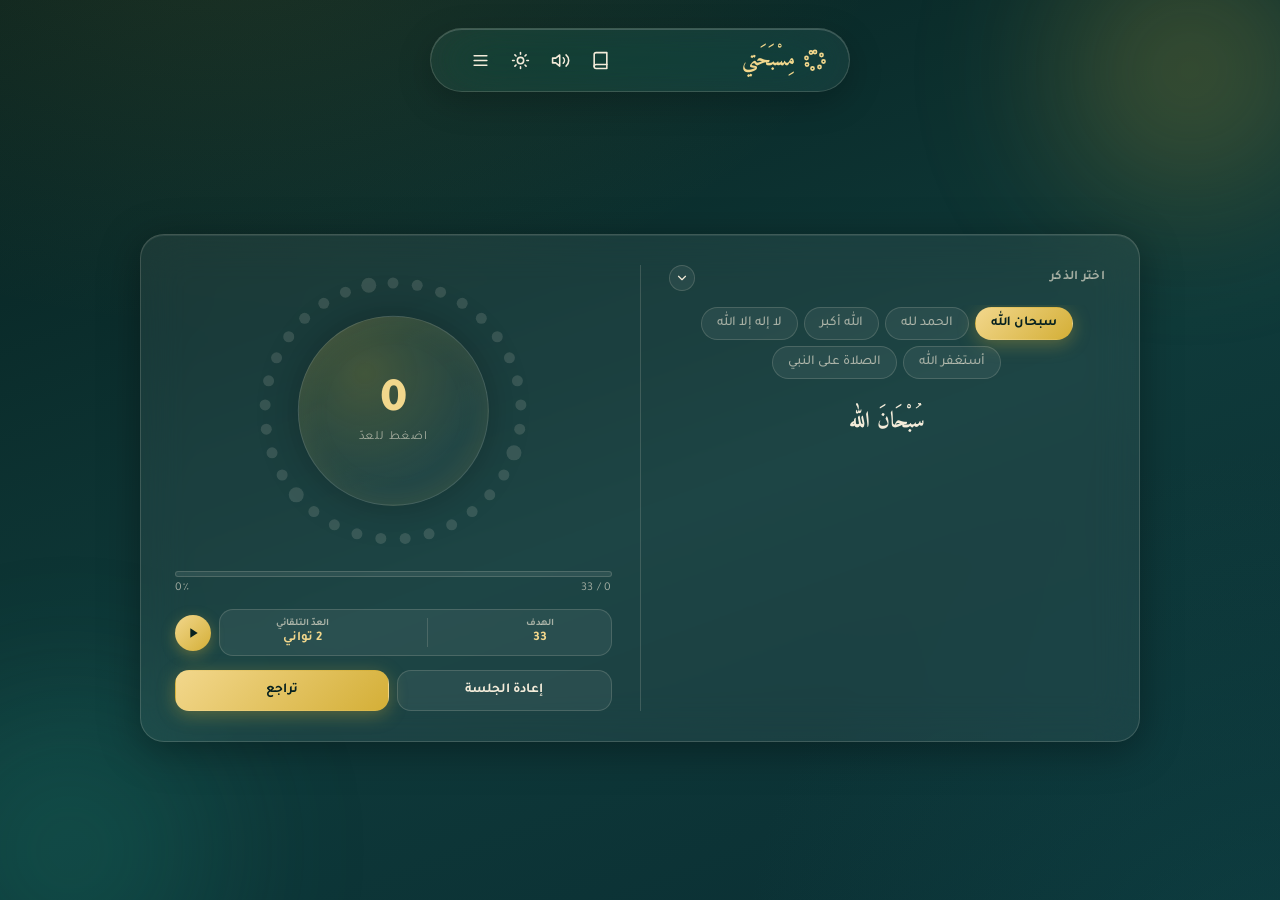
==== commit e6e5da29: "Add files via upload" ====
--- a/index.html
+++ b/index.html
@@ -479,6 +479,8 @@
     gap:9px;
     flex-shrink:1;
     min-height:0;
+    margin-top:auto;
+    margin-bottom:auto;
     overflow-y:auto;
   }
 
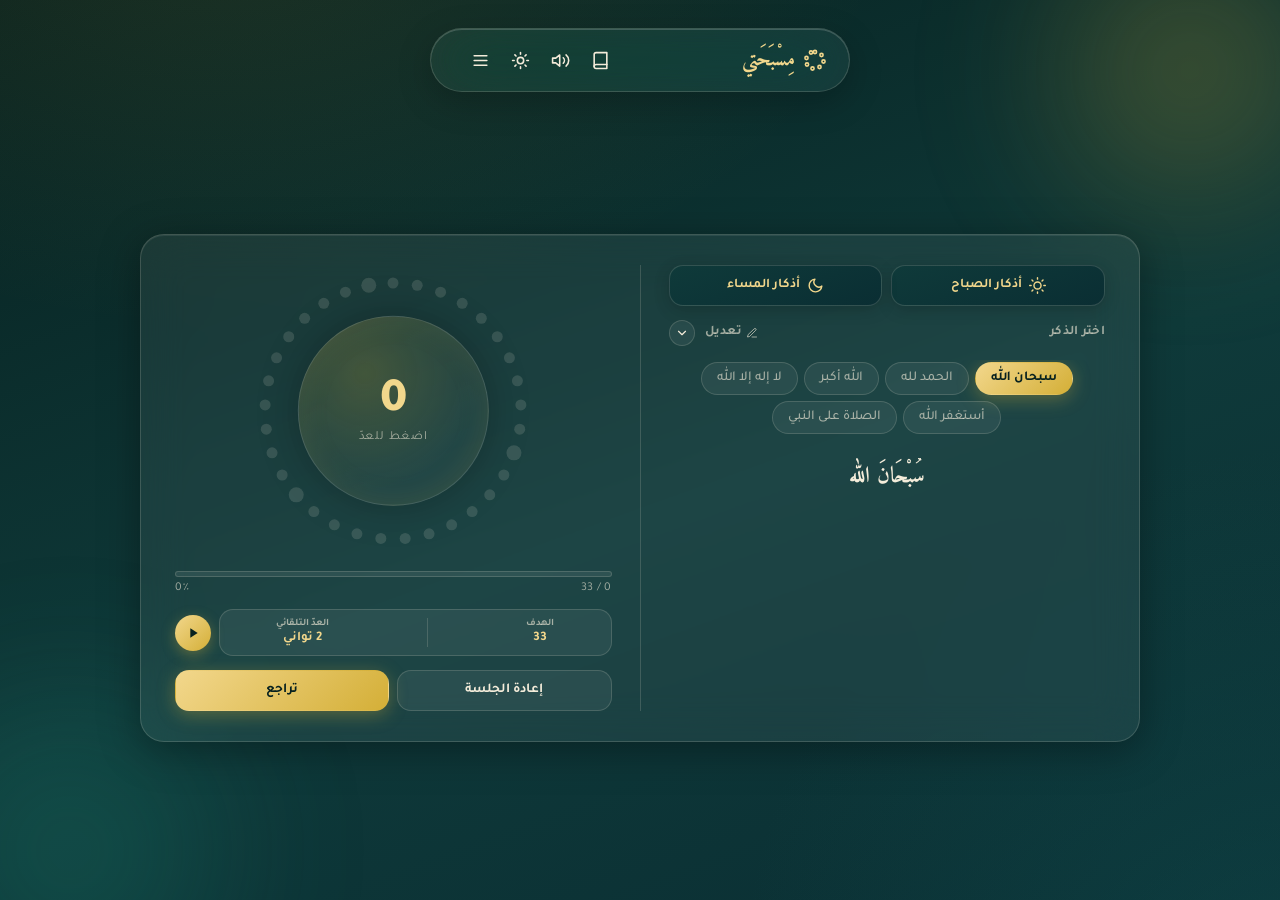
==== commit 7d96edf3: "Add files via upload" ====
--- a/index.html
+++ b/index.html
@@ -33,21 +33,21 @@
   }
 
   html.light{
-    --bg-deep:#fbf7ec;
-    --bg-mid:#f1e4c4;
-    --bg-warm:#e9dbb8;
-    --gold:#a9781f;
-    --gold-light:#7c561a;
-    --gold-dim:#c9a35f;
-    --ivory:#20302f;
-    --ivory-dim:rgba(32,48,47,0.62);
-    --glass:rgba(255,255,255,0.50);
-    --glass-strong:rgba(255,255,255,0.75);
-    --glass-border:rgba(32,48,47,0.14);
-    --shadow-gold:rgba(169,120,31,0.28);
-    --blob-1:rgba(169,120,31,0.08);
-    --blob-2:rgba(224,180,110,0.28);
-    --orb-2-color:#d9b877;
+    --bg-deep:#f6e2ab;
+    --bg-mid:#eecf86;
+    --bg-warm:#e3ba5c;
+    --gold:#0f3a3a;
+    --gold-light:#125650;
+    --gold-dim:#3d6a63;
+    --ivory:#0c2422;
+    --ivory-dim:rgba(12,36,34,0.62);
+    --glass:rgba(255,255,255,0.45);
+    --glass-strong:rgba(255,255,255,0.70);
+    --glass-border:rgba(12,36,34,0.16);
+    --shadow-gold:rgba(15,58,58,0.28);
+    --blob-1:rgba(15,58,58,0.10);
+    --blob-2:rgba(212,175,55,0.30);
+    --orb-2-color:#1f8f7a;
   }
 
   *{box-sizing:border-box; margin:0; padding:0;}
@@ -491,6 +491,34 @@
     display:contents;
   }
 
+  /* ---- morning / evening adhkar launch row ---- */
+  .adhkar-launch-row{
+    width:100%;
+    display:flex;
+    gap:9px;
+  }
+  .adhkar-launch-btn{
+    flex:1;
+    display:flex;
+    align-items:center;
+    justify-content:center;
+    gap:7px;
+    background:linear-gradient(160deg, var(--bg-mid), var(--bg-warm));
+    border:1px solid var(--glass-border);
+    border-radius:14px;
+    padding:11px 8px;
+    color:var(--gold-light);
+    font-family:'Tajawal', sans-serif;
+    font-size:0.82rem;
+    font-weight:700;
+    cursor:pointer;
+    box-shadow:0 4px 16px rgba(0,0,0,0.18);
+    transition:transform 0.15s ease, box-shadow 0.15s ease;
+    -webkit-tap-highlight-color:transparent;
+  }
+  .adhkar-launch-btn:active{ transform:scale(0.97); }
+  .adhkar-launch-btn svg{ width:17px; height:17px; flex-shrink:0; }
+
   /* Dhikr phrase chips */
   .chips-header{
     display:flex;
@@ -523,6 +551,39 @@
     transition:transform 0.25s ease;
   }
   .toggle-chips-btn.collapsed svg{ transform:rotate(180deg); }
+
+  .chips-header-actions{
+    display:flex;
+    align-items:center;
+    gap:8px;
+  }
+
+  .quick-edit-btn{
+    display:flex;
+    align-items:center;
+    gap:4px;
+    background:transparent;
+    border:none;
+    color:var(--ivory-dim);
+    font-family:'Tajawal', sans-serif;
+    font-size:0.66rem;
+    font-weight:600;
+    cursor:pointer;
+    padding:2px 2px;
+    transition:color 0.2s ease;
+    -webkit-tap-highlight-color:transparent;
+  }
+  .quick-edit-btn:hover{ color:var(--gold-light); }
+  .quick-edit-btn svg{ width:12px; height:12px; flex-shrink:0; }
+
+  .quick-edit-row{
+    display:flex;
+    align-items:center;
+    justify-content:center;
+    gap:18px;
+    width:100%;
+    margin-top:-4px;
+  }
 
   .chips{
     display:flex;
@@ -866,6 +927,176 @@
     padding:2px 7px;
     min-width:18px;
     text-align:center;
+  }
+
+  /* ---- adhkar runner (morning/evening sequential azkar, one at a time) ---- */
+  .adhkar-overlay{
+    position:fixed;
+    inset:0;
+    background:rgba(2,10,9,0.62);
+    backdrop-filter:blur(4px);
+    display:flex;
+    align-items:center;
+    justify-content:center;
+    padding:12px;
+    z-index:60;
+    opacity:0;
+    pointer-events:none;
+    transition:opacity 0.25s ease;
+  }
+  .adhkar-overlay.open{ opacity:1; pointer-events:auto; }
+  .adhkar-card{
+    width:100%;
+    max-width:420px;
+    height:min(720px, 94vh);
+    display:flex;
+    flex-direction:column;
+    background:linear-gradient(165deg, var(--bg-mid), var(--bg-deep));
+    border:1px solid var(--glass-border);
+    border-radius:26px;
+    padding:16px 16px 20px;
+    box-shadow:0 24px 70px rgba(0,0,0,0.5);
+    transform:translateY(14px);
+    transition:transform 0.25s ease;
+  }
+  .adhkar-overlay.open .adhkar-card{ transform:translateY(0); }
+
+  .adhkar-header{
+    display:flex;
+    justify-content:space-between;
+    align-items:center;
+    margin-bottom:12px;
+    flex-shrink:0;
+  }
+  .adhkar-header h2{
+    font-family:'Amiri', serif;
+    font-size:1.2rem;
+    color:var(--gold-light);
+  }
+
+  .adhkar-progress-row{
+    display:flex;
+    justify-content:space-between;
+    align-items:center;
+    font-size:0.72rem;
+    color:var(--ivory-dim);
+    margin-bottom:6px;
+    flex-shrink:0;
+  }
+  .adhkar-progress-track{
+    width:100%;
+    height:4px;
+    border-radius:999px;
+    background:rgba(255,255,255,0.10);
+    overflow:hidden;
+    margin-bottom:14px;
+    flex-shrink:0;
+  }
+  .adhkar-progress-fill{
+    height:100%;
+    border-radius:999px;
+    background:linear-gradient(90deg, var(--gold-dim), var(--gold-light));
+    transition:width 0.3s ease;
+  }
+
+  .adhkar-text-wrap{
+    flex:1;
+    min-height:0;
+    overflow-y:auto;
+    background:var(--glass);
+    border:1px solid var(--glass-border);
+    border-radius:18px;
+    padding:22px 16px;
+    display:flex;
+    flex-direction:column;
+    align-items:center;
+    justify-content:center;
+    gap:12px;
+    margin-bottom:16px;
+    touch-action:pan-y;
+    -webkit-user-select:none;
+    user-select:none;
+    transition:transform 0.22s ease, opacity 0.22s ease;
+  }
+  .adhkar-text-wrap.leaving-next{ transform:translateX(-26px) scale(0.97); opacity:0; }
+  .adhkar-text-wrap.leaving-prev{ transform:translateX(26px) scale(0.97); opacity:0; }
+  .adhkar-text{
+    font-family:'Amiri', serif;
+    font-size:1.18rem;
+    line-height:2.15;
+    color:var(--ivory);
+    text-align:center;
+    white-space:pre-line;
+  }
+  .adhkar-reference-line{
+    font-size:0.66rem;
+    color:var(--ivory-dim);
+    text-align:center;
+    line-height:1.5;
+  }
+  .adhkar-reference-line:empty{ display:none; }
+
+  .adhkar-footer{
+    display:flex;
+    flex-direction:column;
+    align-items:center;
+    gap:7px;
+    flex-shrink:0;
+  }
+  .adhkar-count-circle{
+    width:78px;
+    height:78px;
+    border-radius:50%;
+    background:radial-gradient(circle at 35% 30%, var(--gold-light), var(--gold-dim));
+    color:#1c1305;
+    border:none;
+    font-family:'Tajawal', sans-serif;
+    font-weight:900;
+    font-size:1.8rem;
+    display:flex;
+    align-items:center;
+    justify-content:center;
+    cursor:pointer;
+    box-shadow:0 6px 22px var(--shadow-gold);
+    transition:transform 0.12s ease;
+    -webkit-tap-highlight-color:transparent;
+    font-variant-numeric:tabular-nums;
+  }
+  .adhkar-count-circle:active{ transform:scale(0.92); }
+  .adhkar-hint{
+    font-size:0.68rem;
+    color:var(--ivory-dim);
+    text-align:center;
+  }
+  .adhkar-skip-btn{
+    background:transparent;
+    border:none;
+    color:var(--ivory-dim);
+    font-family:'Tajawal', sans-serif;
+    font-size:0.74rem;
+    text-decoration:underline;
+    cursor:pointer;
+    padding:4px;
+    -webkit-tap-highlight-color:transparent;
+  }
+  .adhkar-skip-btn:hover{ color:var(--gold-light); }
+
+  .adhkar-footer-links{
+    display:flex;
+    align-items:center;
+    gap:16px;
+  }
+  .adhkar-use-btn-reader{
+    background:transparent;
+    border:none;
+    color:var(--gold-light);
+    font-family:'Tajawal', sans-serif;
+    font-size:0.74rem;
+    font-weight:700;
+    text-decoration:underline;
+    cursor:pointer;
+    padding:4px;
+    -webkit-tap-highlight-color:transparent;
   }
 
   /* ---- toast ---- */
@@ -1210,6 +1441,17 @@
 
   <div class="card">
     <div class="card-col card-col-select">
+    <div class="adhkar-launch-row">
+      <button class="adhkar-launch-btn" id="morningAdhkarBtn">
+        <svg viewBox="0 0 24 24" fill="none" stroke="currentColor" stroke-width="2" stroke-linecap="round" stroke-linejoin="round"><circle cx="12" cy="12" r="5"/><path d="M12 1v2M12 21v2M4.2 4.2l1.4 1.4M18.4 18.4l1.4 1.4M1 12h2M21 12h2M4.2 19.8l1.4-1.4M18.4 5.6l1.4-1.4"/></svg>
+        <span>أذكار الصباح</span>
+      </button>
+      <button class="adhkar-launch-btn" id="eveningAdhkarBtn">
+        <svg viewBox="0 0 24 24" fill="none" stroke="currentColor" stroke-width="2" stroke-linecap="round" stroke-linejoin="round"><path d="M21 12.79A9 9 0 1 1 11.21 3 7 7 0 0 0 21 12.79Z"/></svg>
+        <span>أذكار المساء</span>
+      </button>
+    </div>
+
     <div class="sequence-banner" id="sequenceBanner">
       <div class="sequence-info">
         <span class="sequence-label">مسار الأذكار</span>
@@ -1220,9 +1462,15 @@
 
     <div class="chips-header">
       <span>اختر الذكر</span>
-      <button class="toggle-chips-btn" id="toggleChipsBtn" aria-label="إظهار/إخفاء الأذكار" title="إظهار/إخفاء الأذكار">
-        <svg viewBox="0 0 24 24" fill="none" stroke="currentColor" stroke-width="2" stroke-linecap="round" stroke-linejoin="round"><path d="m6 9 6 6 6-6"/></svg>
-      </button>
+      <div class="chips-header-actions">
+        <button class="quick-edit-btn" id="quickManagePhrasesBtn" aria-label="تعديل الأذكار" title="تعديل الأذكار">
+          <svg viewBox="0 0 24 24" fill="none" stroke="currentColor" stroke-width="2" stroke-linecap="round" stroke-linejoin="round"><path d="M12 20h9"/><path d="M16.5 3.5a2.12 2.12 0 0 1 3 3L7 19l-4 1 1-4Z"/></svg>
+          <span>تعديل</span>
+        </button>
+        <button class="toggle-chips-btn" id="toggleChipsBtn" aria-label="إظهار/إخفاء الأذكار" title="إظهار/إخفاء الأذكار">
+          <svg viewBox="0 0 24 24" fill="none" stroke="currentColor" stroke-width="2" stroke-linecap="round" stroke-linejoin="round"><path d="m6 9 6 6 6-6"/></svg>
+        </button>
+      </div>
     </div>
     <div class="chips" id="chips"></div>
 
@@ -1357,6 +1605,34 @@
   </div>
 </div>
 
+<div class="adhkar-overlay" id="adhkarOverlay">
+  <div class="adhkar-card">
+    <div class="adhkar-header">
+      <button class="icon-btn" id="closeAdhkarBtn" aria-label="إغلاق">
+        <svg viewBox="0 0 24 24" fill="none" stroke="currentColor" stroke-width="2" stroke-linecap="round" stroke-linejoin="round"><path d="M18 6 6 18"/><path d="m6 6 12 12"/></svg>
+      </button>
+      <h2 id="adhkarTitle">أذكار الصباح</h2>
+    </div>
+    <div class="adhkar-progress-row">
+      <span id="adhkarCountLabel">الذكر 1 من 19</span>
+      <span>التقدّم</span>
+    </div>
+    <div class="adhkar-progress-track"><div class="adhkar-progress-fill" id="adhkarProgressFill"></div></div>
+    <div class="adhkar-text-wrap" id="adhkarTextWrap">
+      <div class="adhkar-text" id="adhkarText"></div>
+      <div class="adhkar-reference-line" id="adhkarReferenceLine"></div>
+    </div>
+    <div class="adhkar-footer">
+      <button class="adhkar-count-circle" id="adhkarCountCircle" aria-label="اضغط للعدّ">1</button>
+      <div class="adhkar-hint">اضغط على الدائرة للعدّ — اسحب يمين/يسار للتنقّل بين الأذكار</div>
+      <div class="adhkar-footer-links">
+        <button class="adhkar-use-btn-reader" id="adhkarUseBtn">استخدمه في العدّاد ⊕</button>
+        <button class="adhkar-skip-btn" id="adhkarSkipBtn">تخطي هذا الذكر</button>
+      </div>
+    </div>
+  </div>
+</div>
+
 <div class="toast" id="toast"></div>
 
 <div class="modal-overlay" id="modalOverlay">
@@ -1387,6 +1663,17 @@
     <div class="target-row" id="targetRow"></div>
     <div class="drawer-section-title" style="margin:18px 0 9px;">العدّ التلقائي — كل كم ثانية</div>
     <div class="interval-chips" id="intervalChips"></div>
+
+    <div class="quick-edit-row" style="border-top:1px solid var(--glass-border); margin-top:18px; padding-top:14px;">
+      <button class="quick-edit-btn" id="quickManageTargetsBtn" aria-label="تعديل قائمة الأهداف" title="تعديل قائمة الأهداف">
+        <svg viewBox="0 0 24 24" fill="none" stroke="currentColor" stroke-width="2" stroke-linecap="round" stroke-linejoin="round"><path d="M12 20h9"/><path d="M16.5 3.5a2.12 2.12 0 0 1 3 3L7 19l-4 1 1-4Z"/></svg>
+        <span>تعديل قائمة الأهداف</span>
+      </button>
+      <button class="quick-edit-btn" id="quickManageIntervalsBtn" aria-label="تعديل قائمة الأوقات" title="تعديل قائمة الأوقات">
+        <svg viewBox="0 0 24 24" fill="none" stroke="currentColor" stroke-width="2" stroke-linecap="round" stroke-linejoin="round"><path d="M12 20h9"/><path d="M16.5 3.5a2.12 2.12 0 0 1 3 3L7 19l-4 1 1-4Z"/></svg>
+        <span>تعديل قائمة الأوقات</span>
+      </button>
+    </div>
   </div>
 </div>
 
@@ -1909,41 +2196,13 @@
   }
 
   function openCategoryDetail(name){
-    detailTitleEl.textContent = name;
-    detailListEl.innerHTML = '';
     const items = (ADHKAR_DATA[name] || { Adhkar: [] }).Adhkar;
-    items.forEach(item => {
-      const card = document.createElement('div');
-      card.className = 'adhkar-card';
-
-      const textEl = document.createElement('div');
-      textEl.className = 'adhkar-text';
-      textEl.textContent = item.Text;
-      card.appendChild(textEl);
-
-      const meta = document.createElement('div');
-      meta.className = 'adhkar-meta';
-      const refEl = document.createElement('span');
-      refEl.className = 'adhkar-reference';
-      refEl.textContent = item.Reference || '';
-      meta.appendChild(refEl);
-      if(item.Count && item.Count > 1){
-        const badge = document.createElement('span');
-        badge.className = 'adhkar-count-badge';
-        badge.textContent = '× ' + item.Count;
-        meta.appendChild(badge);
-      }
-      card.appendChild(meta);
-
-      const useBtn = document.createElement('button');
-      useBtn.className = 'adhkar-use-btn';
-      useBtn.textContent = 'استخدمه في العدّاد ⊕';
-      useBtn.addEventListener('click', () => addAdhkarToCounter(item));
-      card.appendChild(useBtn);
-
-      detailListEl.appendChild(card);
-    });
-    showAppScreen('detail');
+    const list = items.map(item => ({
+      text: item.Text,
+      count: item.Count || 1,
+      reference: item.Reference || ''
+    }));
+    openAdhkarReader(list, name);
   }
 
   async function addAdhkarToCounter(item){
@@ -2005,6 +2264,7 @@
     closeDrawerFn();
     openModal();
   });
+  document.getElementById('quickManagePhrasesBtn').addEventListener('click', openModal);
   closeModal.addEventListener('click', closeModalFn);
   modalOverlay.addEventListener('click', (e) => { if(e.target === modalOverlay) closeModalFn(); });
 
@@ -2027,6 +2287,10 @@
     closeDrawerFn();
     openTargetsManageModal();
   });
+  document.getElementById('quickManageTargetsBtn').addEventListener('click', () => {
+    closeGoalsModalFn();
+    openTargetsManageModal();
+  });
   closeTargetsManageModal.addEventListener('click', closeTargetsManageModalFn);
   targetsManageModalOverlay.addEventListener('click', (e) => { if(e.target === targetsManageModalOverlay) closeTargetsManageModalFn(); });
 
@@ -2047,6 +2311,10 @@
   }
   manageIntervalsBtn.addEventListener('click', () => {
     closeDrawerFn();
+    openIntervalsManageModal();
+  });
+  document.getElementById('quickManageIntervalsBtn').addEventListener('click', () => {
+    closeGoalsModalFn();
     openIntervalsManageModal();
   });
   closeIntervalsManageModal.addEventListener('click', closeIntervalsManageModalFn);
@@ -2441,6 +2709,167 @@
     if(document.hidden) stopAuto();
   });
 
+  // ---- morning / evening adhkar runner (sequential, per-item repeat count) ----
+  const MORNING_ADHKAR = [
+    { text: 'اللَّهُ لَا إِلَٰهَ إِلَّا هُوَ الْحَيُّ الْقَيُّومُ ۚ لَا تَأْخُذُهُ سِنَةٌ وَلَا نَوْمٌ ۚ لَّهُ مَا فِي السَّمَاوَاتِ وَمَا فِي الْأَرْضِ ۗ مَن ذَا الَّذِي يَشْفَعُ عِنْدَهُ إِلَّا بِإِذْنِهِ ۚ يَعْلَمُ مَا بَيْنَ أَيْدِيهِمْ وَمَا خَلْفَهُمْ ۖ وَلَا يُحِيطُونَ بِشَيْءٍ مِّنْ عِلْمِهِ إِلَّا بِمَا شَاءَ ۚ وَسِعَ كُرْسِيُّهُ السَّمَاوَاتِ وَالْأَرْضَ ۖ وَلَا يَئُودُهُ حِفْظُهُمَا ۚ وَهُوَ الْعَلِيُّ الْعَظِيمُ', count: 1 },
+    { text: 'قُلْ هُوَ اللَّهُ أَحَدٌ * اللَّهُ الصَّمَدُ * لَمْ يَلِدْ وَلَمْ يُولَدْ * وَلَمْ يَكُن لَّهُ كُفُوًا أَحَدٌ\n\nقُلْ أَعُوذُ بِرَبِّ الْفَلَقِ * مِن شَرِّ مَا خَلَقَ * وَمِن شَرِّ غَاسِقٍ إِذَا وَقَبَ * وَمِن شَرِّ النَّفَّاثَاتِ فِي الْعُقَدِ * وَمِن شَرِّ حَاسِدٍ إِذَا حَسَدَ\n\nقُلْ أَعُوذُ بِرَبِّ النَّاسِ * مَلِكِ النَّاسِ * إِلَٰهِ النَّاسِ * مِن شَرِّ الْوَسْوَاسِ الْخَنَّاسِ * الَّذِي يُوَسْوِسُ فِي صُدُورِ النَّاسِ * مِنَ الْجِنَّةِ وَالنَّاسِ', count: 3 },
+    { text: 'أَصْبَحْنَا وَأَصْبَحَ الْمُلْكُ لِلَّهِ وَالْحَمْدُ لِلَّهِ، لَا إِلَٰهَ إِلَّا اللَّهُ وَحْدَهُ لَا شَرِيكَ لَهُ، لَهُ الْمُلْكُ وَلَهُ الْحَمْدُ وَهُوَ عَلَى كُلِّ شَيْءٍ قَدِيرٌ.\nرَبِّ أَسْأَلُكَ خَيْرَ مَا فِي هَذَا الْيَوْمِ وَخَيْرَ مَا بَعْدَهُ، وَأَعُوذُ بِكَ مِنْ شَرِّ مَا فِي هَذَا الْيَوْمِ وَشَرِّ مَا بَعْدَهُ.\nرَبِّ أَعُوذُ بِكَ مِنَ الْكَسَلِ وَسُوءِ الْكِبَرِ، رَبِّ أَعُوذُ بِكَ مِنْ عَذَابٍ فِي النَّارِ وَعَذَابٍ فِي الْقَبْرِ', count: 1 },
+    { text: 'اللَّهُمَّ بِكَ أَصْبَحْنَا، وَبِكَ أَمْسَيْنَا، وَبِكَ نَحْيَا، وَبِكَ نَمُوتُ، وَإِلَيْكَ النُّشُورُ', count: 1 },
+    { text: 'اللَّهُمَّ مَا أَصْبَحَ بِي مِنْ نِعْمَةٍ أَوْ بِأَحَدٍ مِنْ خَلْقِكَ فَمِنْكَ وَحْدَكَ لَا شَرِيكَ لَكَ، فَلَكَ الْحَمْدُ وَلَكَ الشُّكْرُ', count: 1 },
+    { text: 'اللَّهُمَّ عَافِنِي فِي بَدَنِي، اللَّهُمَّ عَافِنِي فِي سَمْعِي، اللَّهُمَّ عَافِنِي فِي بَصَرِي، لَا إِلَٰهَ إِلَّا أَنْتَ', count: 3 },
+    { text: 'اللَّهُمَّ إِنِّي أَعُوذُ بِكَ مِنَ الْكُفْرِ وَالْفَقْرِ، وَأَعُوذُ بِكَ مِنْ عَذَابِ الْقَبْرِ، لَا إِلَٰهَ إِلَّا أَنْتَ', count: 3 },
+    { text: 'اللَّهُمَّ إِنِّي أَسْأَلُكَ الْعَفْوَ وَالْعَافِيَةَ فِي الدُّنْيَا وَالْآخِرَةِ', count: 1 },
+    { text: 'بِسْمِ اللَّهِ الَّذِي لَا يَضُرُّ مَعَ اسْمِهِ شَيْءٌ فِي الْأَرْضِ وَلَا فِي السَّمَاءِ وَهُوَ السَّمِيعُ الْعَلِيمُ', count: 3 },
+    { text: 'رَضِيتُ بِاللَّهِ رَبًّا، وَبِالْإِسْلَامِ دِينًا، وَبِمُحَمَّدٍ صَلَّى اللَّهُ عَلَيْهِ وَسَلَّمَ نَبِيًّا', count: 3 },
+    { text: 'يَا حَيُّ يَا قَيُّومُ بِرَحْمَتِكَ أَسْتَغِيثُ، أَصْلِحْ لِي شَأْنِي كُلَّهُ، وَلَا تَكِلْنِي إِلَى نَفْسِي طَرْفَةَ عَيْنٍ', count: 1 },
+    { text: 'أَصْبَحْنَا عَلَى فِطْرَةِ الْإِسْلَامِ، وَعَلَى كَلِمَةِ الْإِخْلَاصِ، وَعَلَى دِينِ نَبِيِّنَا مُحَمَّدٍ صَلَّى اللَّهُ عَلَيْهِ وَسَلَّمَ، وَعَلَى مِلَّةِ أَبِينَا إِبْرَاهِيمَ حَنِيفًا مُسْلِمًا وَمَا كَانَ مِنَ الْمُشْرِكِينَ', count: 1 },
+    { text: 'سُبْحَانَ اللَّهِ وَبِحَمْدِهِ', count: 100 },
+    { text: 'لَا إِلَٰهَ إِلَّا اللَّهُ وَحْدَهُ لَا شَرِيكَ لَهُ، لَهُ الْمُلْكُ وَلَهُ الْحَمْدُ، وَهُوَ عَلَى كُلِّ شَيْءٍ قَدِيرٌ', count: 10 },
+    { text: 'سُبْحَانَ اللَّهِ وَبِحَمْدِهِ عَدَدَ خَلْقِهِ، وَرِضَا نَفْسِهِ، وَزِنَةَ عَرْشِهِ، وَمِدَادَ كَلِمَاتِهِ', count: 3 },
+    { text: 'اللَّهُمَّ إِنِّي أَسْأَلُكَ عِلْمًا نَافِعًا، وَرِزْقًا طَيِّبًا، وَعَمَلًا مُتَقَبَّلًا', count: 1 },
+    { text: 'أَسْتَغْفِرُ اللَّهَ وَأَتُوبُ إِلَيْهِ', count: 100 },
+    { text: 'اللَّهُمَّ صَلِّ وَسَلِّمْ عَلَى نَبِيِّنَا مُحَمَّدٍ', count: 10 },
+    { text: 'حَسْبِيَ اللَّهُ لَا إِلَٰهَ إِلَّا هُوَ، عَلَيْهِ تَوَكَّلْتُ، وَهُوَ رَبُّ الْعَرْشِ الْعَظِيمِ', count: 7 }
+  ];
+
+  const EVENING_ADHKAR = [
+    { text: 'اللَّهُ لَا إِلَٰهَ إِلَّا هُوَ الْحَيُّ الْقَيُّومُ ۚ لَا تَأْخُذُهُ سِنَةٌ وَلَا نَوْمٌ ۚ لَّهُ مَا فِي السَّمَاوَاتِ وَمَا فِي الْأَرْضِ ۗ مَن ذَا الَّذِي يَشْفَعُ عِنْدَهُ إِلَّا بِإِذْنِهِ ۚ يَعْلَمُ مَا بَيْنَ أَيْدِيهِمْ وَمَا خَلْفَهُمْ ۖ وَلَا يُحِيطُونَ بِشَيْءٍ مِّنْ عِلْمِهِ إِلَّا بِمَا شَاءَ ۚ وَسِعَ كُرْسِيُّهُ السَّمَاوَاتِ وَالْأَرْضَ ۖ وَلَا يَئُودُهُ حِفْظُهُمَا ۚ وَهُوَ الْعَلِيُّ الْعَظِيمُ', count: 1 },
+    { text: 'قُلْ هُوَ اللَّهُ أَحَدٌ * اللَّهُ الصَّمَدُ * لَمْ يَلِدْ وَلَمْ يُولَدْ * وَلَمْ يَكُن لَّهُ كُفُوًا أَحَدٌ\n\nقُلْ أَعُوذُ بِرَبِّ الْفَلَقِ * مِن شَرِّ مَا خَلَقَ * وَمِن شَرِّ غَاسِقٍ إِذَا وَقَبَ * وَمِن شَرِّ النَّفَّاثَاتِ فِي الْعُقَدِ * وَمِن شَرِّ حَاسِدٍ إِذَا حَسَدَ\n\nقُلْ أَعُوذُ بِرَبِّ النَّاسِ * مَلِكِ النَّاسِ * إِلَٰهِ النَّاسِ * مِن شَرِّ الْوَسْوَاسِ الْخَنَّاسِ * الَّذِي يُوَسْوِسُ فِي صُدُورِ النَّاسِ * مِنَ الْجِنَّةِ وَالنَّاسِ', count: 3 },
+    { text: 'أَمْسَيْنَا وَأَمْسَى الْمُلْكُ لِلَّهِ وَالْحَمْدُ لِلَّهِ، لَا إِلَٰهَ إِلَّا اللَّهُ وَحْدَهُ لَا شَرِيكَ لَهُ، لَهُ الْمُلْكُ وَلَهُ الْحَمْدُ وَهُوَ عَلَى كُلِّ شَيْءٍ قَدِيرٌ.\nرَبِّ أَسْأَلُكَ خَيْرَ مَا فِي هَذِهِ اللَّيْلَةِ وَخَيْرَ مَا بَعْدَهَا، وَأَعُوذُ بِكَ مِنْ شَرِّ مَا فِي هَذِهِ اللَّيْلَةِ وَشَرِّ مَا بَعْدَهَا.\nرَبِّ أَعُوذُ بِكَ مِنَ الْكَسَلِ وَسُوءِ الْكِبَرِ، رَبِّ أَعُوذُ بِكَ مِنْ عَذَابٍ فِي النَّارِ وَعَذَابٍ فِي الْقَبْرِ', count: 1 },
+    { text: 'اللَّهُمَّ بِكَ أَمْسَيْنَا، وَبِكَ أَصْبَحْنَا، وَبِكَ نَحْيَا، وَبِكَ نَمُوتُ، وَإِلَيْكَ الْمَصِيرُ', count: 1 },
+    { text: 'اللَّهُمَّ مَا أَمْسَى بِي مِنْ نِعْمَةٍ أَوْ بِأَحَدٍ مِنْ خَلْقِكَ فَمِنْكَ وَحْدَكَ لَا شَرِيكَ لَكَ، فَلَكَ الْحَمْدُ وَلَكَ الشُّكْرُ', count: 1 },
+    { text: 'اللَّهُمَّ عَافِنِي فِي بَدَنِي، اللَّهُمَّ عَافِنِي فِي سَمْعِي، اللَّهُمَّ عَافِنِي فِي بَصَرِي، لَا إِلَٰهَ إِلَّا أَنْتَ', count: 3 },
+    { text: 'اللَّهُمَّ إِنِّي أَعُوذُ بِكَ مِنَ الْكُفْرِ وَالْفَقْرِ، وَأَعُوذُ بِكَ مِنْ عَذَابِ الْقَبْرِ، لَا إِلَٰهَ إِلَّا أَنْتَ', count: 3 },
+    { text: 'اللَّهُمَّ إِنِّي أَسْأَلُكَ الْعَفْوَ وَالْعَافِيَةَ فِي الدُّنْيَا وَالْآخِرَةِ', count: 1 },
+    { text: 'بِسْمِ اللَّهِ الَّذِي لَا يَضُرُّ مَعَ اسْمِهِ شَيْءٌ فِي الْأَرْضِ وَلَا فِي السَّمَاءِ وَهُوَ السَّمِيعُ الْعَلِيمُ', count: 3 },
+    { text: 'رَضِيتُ بِاللَّهِ رَبًّا، وَبِالْإِسْلَامِ دِينًا، وَبِمُحَمَّدٍ صَلَّى اللَّهُ عَلَيْهِ وَسَلَّمَ نَبِيًّا', count: 3 },
+    { text: 'أَعُوذُ بِكَلِمَاتِ اللَّهِ التَّامَّاتِ مِنْ شَرِّ مَا خَلَقَ', count: 3 },
+    { text: 'أَمْسَيْنَا عَلَى فِطْرَةِ الْإِسْلَامِ، وَعَلَى كَلِمَةِ الْإِخْلَاصِ، وَعَلَى دِينِ نَبِيِّنَا مُحَمَّدٍ صَلَّى اللَّهُ عَلَيْهِ وَسَلَّمَ، وَعَلَى مِلَّةِ أَبِينَا إِبْرَاهِيمَ حَنِيفًا مُسْلِمًا وَمَا كَانَ مِنَ الْمُشْرِكِينَ', count: 1 },
+    { text: 'سُبْحَانَ اللَّهِ وَبِحَمْدِهِ', count: 100 },
+    { text: 'لَا إِلَٰهَ إِلَّا اللَّهُ وَحْدَهُ لَا شَرِيكَ لَهُ، لَهُ الْمُلْكُ وَلَهُ الْحَمْدُ، وَهُوَ عَلَى كُلِّ شَيْءٍ قَدِيرٌ', count: 10 },
+    { text: 'سُبْحَانَ اللَّهِ وَبِحَمْدِهِ عَدَدَ خَلْقِهِ، وَرِضَا نَفْسِهِ، وَزِنَةَ عَرْشِهِ، وَمِدَادَ كَلِمَاتِهِ', count: 3 },
+    { text: 'اللَّهُمَّ إِنِّي أَسْأَلُكَ عِلْمًا نَافِعًا، وَرِزْقًا طَيِّبًا، وَعَمَلًا مُتَقَبَّلًا', count: 1 },
+    { text: 'أَسْتَغْفِرُ اللَّهَ وَأَتُوبُ إِلَيْهِ', count: 100 },
+    { text: 'اللَّهُمَّ صَلِّ وَسَلِّمْ عَلَى نَبِيِّنَا مُحَمَّدٍ', count: 10 },
+    { text: 'حَسْبِيَ اللَّهُ لَا إِلَٰهَ إِلَّا هُوَ، عَلَيْهِ تَوَكَّلْتُ، وَهُوَ رَبُّ الْعَرْشِ الْعَظِيمِ', count: 7 }
+  ];
+
+  const adhkarOverlay = document.getElementById('adhkarOverlay');
+  const adhkarTitleEl = document.getElementById('adhkarTitle');
+  const closeAdhkarBtn = document.getElementById('closeAdhkarBtn');
+  const adhkarCountLabelEl = document.getElementById('adhkarCountLabel');
+  const adhkarProgressFillEl = document.getElementById('adhkarProgressFill');
+  const adhkarTextWrapEl = document.getElementById('adhkarTextWrap');
+  const adhkarTextEl = document.getElementById('adhkarText');
+  const adhkarReferenceLineEl = document.getElementById('adhkarReferenceLine');
+  const adhkarCountCircleEl = document.getElementById('adhkarCountCircle');
+  const adhkarSkipBtnEl = document.getElementById('adhkarSkipBtn');
+  const adhkarUseBtnEl = document.getElementById('adhkarUseBtn');
+  const morningAdhkarBtn = document.getElementById('morningAdhkarBtn');
+  const eveningAdhkarBtn = document.getElementById('eveningAdhkarBtn');
+
+  let adhkarList = [];
+  let adhkarIdx = 0;
+  let adhkarRemaining = 0;
+  const ADHKAR_TRANSITION_MS = 180;
+
+  function loadAdhkarItem(){
+    const item = adhkarList[adhkarIdx];
+    adhkarRemaining = item.count || 1;
+    adhkarTextEl.textContent = item.text;
+    adhkarReferenceLineEl.textContent = item.reference || '';
+    adhkarTextWrapEl.scrollTop = 0;
+    adhkarCountCircleEl.textContent = adhkarRemaining;
+    adhkarCountLabelEl.textContent = 'الذكر ' + (adhkarIdx + 1) + ' من ' + adhkarList.length;
+    adhkarProgressFillEl.style.width = (adhkarIdx / adhkarList.length * 100) + '%';
+  }
+
+  // Generic reader: opens the same swipeable, one-dhikr-at-a-time card for
+  // ANY list of { text, count, reference? } items — used by the dedicated
+  // morning/evening buttons AND by every category in the adhkar library.
+  function openAdhkarReader(list, title){
+    if(!list || list.length === 0){
+      showToast('لا يوجد أذكار بهذا التصنيف بعد');
+      return;
+    }
+    adhkarList = list;
+    adhkarTitleEl.textContent = title;
+    adhkarIdx = 0;
+    adhkarTextWrapEl.classList.remove('leaving-next', 'leaving-prev');
+    loadAdhkarItem();
+    adhkarOverlay.classList.add('open');
+  }
+
+  function openAdhkar(kind){
+    const list = kind === 'morning' ? MORNING_ADHKAR : EVENING_ADHKAR;
+    openAdhkarReader(list, kind === 'morning' ? 'أذكار الصباح' : 'أذكار المساء');
+  }
+
+  function closeAdhkarFn(){
+    adhkarOverlay.classList.remove('open');
+  }
+
+  function finishAdhkar(){
+    const title = adhkarTitleEl.textContent;
+    closeAdhkarFn();
+    showToast('تم إكمال ' + title + ' — تقبّل الله 🤍');
+  }
+
+  // direction: 'next' or 'prev' — drives which way the card slides out/in,
+  // so moving between adhkar feels like turning a page instead of the
+  // content just jumping straight to the new text.
+  function goToAdhkarIndex(newIdx, direction){
+    if(newIdx < 0) return;
+    if(newIdx >= adhkarList.length){ finishAdhkar(); return; }
+
+    const exitClass = direction === 'prev' ? 'leaving-prev' : 'leaving-next';
+    adhkarTextWrapEl.classList.add(exitClass);
+
+    setTimeout(() => {
+      adhkarIdx = newIdx;
+      loadAdhkarItem();
+      adhkarTextWrapEl.classList.remove(exitClass);
+    }, ADHKAR_TRANSITION_MS);
+  }
+
+  function adhkarAdvance(){ goToAdhkarIndex(adhkarIdx + 1, 'next'); }
+  function adhkarPrev(){ goToAdhkarIndex(adhkarIdx - 1, 'prev'); }
+
+  morningAdhkarBtn.addEventListener('click', () => openAdhkar('morning'));
+  eveningAdhkarBtn.addEventListener('click', () => openAdhkar('evening'));
+  closeAdhkarBtn.addEventListener('click', closeAdhkarFn);
+  adhkarOverlay.addEventListener('click', (e) => { if(e.target === adhkarOverlay) closeAdhkarFn(); });
+  adhkarSkipBtnEl.addEventListener('click', adhkarAdvance);
+
+  adhkarUseBtnEl.addEventListener('click', () => {
+    const item = adhkarList[adhkarIdx];
+    if(!item) return;
+    addAdhkarToCounter({ Text: item.text, Count: item.count || 1 });
+    closeAdhkarFn();
+  });
+
+  adhkarCountCircleEl.addEventListener('click', () => {
+    if(adhkarRemaining > 1){
+      adhkarRemaining -= 1;
+      adhkarCountCircleEl.textContent = adhkarRemaining;
+    } else {
+      adhkarAdvance();
+    }
+  });
+
+  let adhkarTouchStartX = 0;
+  let adhkarTouchStartY = 0;
+  adhkarTextWrapEl.addEventListener('touchstart', (e) => {
+    adhkarTouchStartX = e.touches[0].clientX;
+    adhkarTouchStartY = e.touches[0].clientY;
+  }, { passive: true });
+  adhkarTextWrapEl.addEventListener('touchend', (e) => {
+    const dx = e.changedTouches[0].clientX - adhkarTouchStartX;
+    const dy = e.changedTouches[0].clientY - adhkarTouchStartY;
+    if(Math.abs(dx) < 48 || Math.abs(dx) < Math.abs(dy)) return;
+    if(dx > 0) adhkarAdvance(); else adhkarPrev();
+  });
+
   async function init(){
     const savedTheme = await storageGet(THEME_KEY);
     applyTheme(savedTheme === 'light');
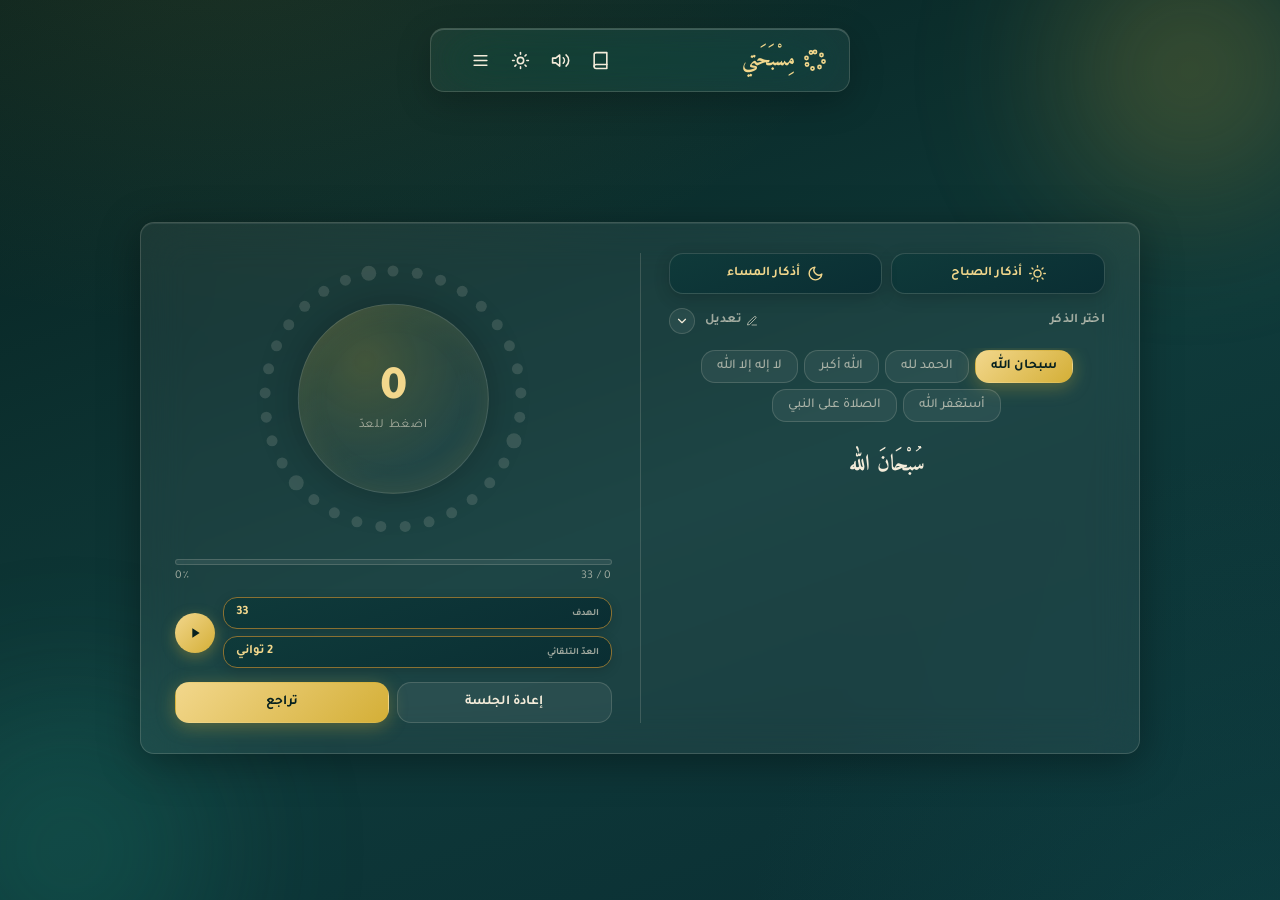
==== commit eb2c9b04: "Add files via upload" ====
--- a/index.html
+++ b/index.html
@@ -15,6 +15,7 @@
 <link href="https://fonts.googleapis.com/css2?family=Amiri:wght@400;700&family=Tajawal:wght@300;400;500;700;900&display=swap" rel="stylesheet">
 <style>
   :root{
+    --radius:14px;
     --bg-deep:#07211f;
     --bg-mid:#0f3a3a;
     --bg-warm:#0a2e33;
@@ -30,6 +31,7 @@
     --blob-1:rgba(212,175,55,0.10);
     --blob-2:rgba(20,90,90,0.35);
     --orb-2-color:#1f8f7a;
+    --olive-light:#c3d38f;
   }
 
   html.light{
@@ -48,6 +50,7 @@
     --blob-1:rgba(15,58,58,0.10);
     --blob-2:rgba(212,175,55,0.30);
     --orb-2-color:#1f8f7a;
+    --olive-light:#5a6b28;
   }
 
   *{box-sizing:border-box; margin:0; padding:0;}
@@ -136,7 +139,7 @@
     font-family:'Tajawal', sans-serif;
     font-size:0.82rem;
     padding:9px 14px;
-    border-radius:14px;
+    border-radius:var(--radius);
     border:1px solid var(--glass-border);
     background:var(--glass);
     color:var(--ivory);
@@ -164,7 +167,7 @@
     gap:10px;
     width:100%;
     padding:13px 14px;
-    border-radius:16px;
+    border-radius:var(--radius);
     border:1px solid var(--glass-border);
     background:var(--glass);
     backdrop-filter:blur(18px);
@@ -187,7 +190,7 @@
     font-weight:700;
     color:var(--gold-light);
     background:rgba(212,175,55,0.15);
-    border-radius:8px;
+    border-radius:var(--radius);
     padding:3px 8px;
   }
   .category-card .cat-chevron{
@@ -203,7 +206,7 @@
     gap:8px;
     width:100%;
     padding:14px 15px;
-    border-radius:18px;
+    border-radius:var(--radius);
     border:1px solid var(--glass-border);
     background:var(--glass);
   }
@@ -225,7 +228,7 @@
     font-weight:700;
     color:var(--gold-light);
     background:rgba(212,175,55,0.15);
-    border-radius:8px;
+    border-radius:var(--radius);
     padding:3px 9px;
     white-space:nowrap;
   }
@@ -241,7 +244,7 @@
     font-size:0.72rem;
     font-weight:700;
     padding:6px 14px;
-    border-radius:10px;
+    border-radius:var(--radius);
     border:1px solid var(--gold-dim);
     background:rgba(212,175,55,0.1);
     color:var(--gold-light);
@@ -277,7 +280,7 @@
     width:100%;
     max-width:420px;
     padding:9px 12px 9px 18px;
-    border-radius:999px;
+    border-radius:var(--radius);
     background:var(--glass);
     border:1px solid var(--glass-border);
     backdrop-filter:blur(32px) saturate(180%);
@@ -372,7 +375,7 @@
     overflow-y:auto;
     background:linear-gradient(160deg, var(--bg-mid), var(--bg-warm));
     border:1px solid var(--glass-border);
-    border-radius:26px;
+    border-radius:var(--radius);
     padding:22px 18px;
     box-shadow:0 20px 60px rgba(0,0,0,0.45);
     transform:translateY(12px);
@@ -404,7 +407,7 @@
     gap:8px;
     background:var(--glass);
     border:1px solid var(--glass-border);
-    border-radius:14px;
+    border-radius:var(--radius);
     padding:9px 10px;
   }
   .phrase-row input{
@@ -442,7 +445,7 @@
     flex:1;
     background:var(--glass);
     border:1px solid var(--glass-border);
-    border-radius:14px;
+    border-radius:var(--radius);
     padding:10px 12px;
     color:var(--ivory);
     font-family:'Tajawal', sans-serif;
@@ -452,7 +455,7 @@
   .add-form input::placeholder{ color:var(--ivory-dim); }
   .add-form button{
     padding:0 18px;
-    border-radius:14px;
+    border-radius:var(--radius);
     border:none;
     background:linear-gradient(135deg, var(--gold-light), var(--gold));
     color:var(--bg-deep);
@@ -468,7 +471,7 @@
     border:1px solid var(--glass-border);
     backdrop-filter:blur(22px);
     -webkit-backdrop-filter:blur(22px);
-    border-radius:24px;
+    border-radius:var(--radius);
     padding:14px 14px 12px;
     box-shadow:
       0 8px 40px rgba(0,0,0,0.35),
@@ -505,7 +508,7 @@
     gap:7px;
     background:linear-gradient(160deg, var(--bg-mid), var(--bg-warm));
     border:1px solid var(--glass-border);
-    border-radius:14px;
+    border-radius:var(--radius);
     padding:11px 8px;
     color:var(--gold-light);
     font-family:'Tajawal', sans-serif;
@@ -612,7 +615,7 @@
     background:var(--glass);
     border:1px solid var(--glass-border);
     padding:5px 11px;
-    border-radius:999px;
+    border-radius:var(--radius);
     cursor:pointer;
     transition:all 0.25s ease;
     -webkit-tap-highlight-color:transparent;
@@ -718,14 +721,14 @@
   .progress-track{
     width:100%;
     height:6px;
-    border-radius:999px;
+    border-radius:var(--radius);
     background:rgba(255,255,255,0.08);
     overflow:hidden;
     border:1px solid var(--glass-border);
   }
   .progress-fill{
     height:100%;
-    border-radius:999px;
+    border-radius:var(--radius);
     background:linear-gradient(90deg, var(--gold-dim), var(--gold-light));
     width:0%;
     transition:width 0.35s ease;
@@ -750,7 +753,7 @@
     text-align:center;
     background:var(--glass);
     border:1px solid var(--glass-border);
-    border-radius:16px;
+    border-radius:var(--radius);
     padding:10px 4px;
   }
   .stat .v{
@@ -829,7 +832,7 @@
     gap:12px;
     width:100%;
     padding:13px 14px;
-    border-radius:16px;
+    border-radius:var(--radius);
     border:1px solid var(--glass-border);
     background:var(--glass);
     color:var(--ivory);
@@ -851,7 +854,7 @@
     gap:10px;
     width:100%;
     padding:7px 12px;
-    border-radius:14px;
+    border-radius:var(--radius);
     background:linear-gradient(135deg, rgba(212,175,55,0.16), rgba(212,175,55,0.06));
     border:1px solid var(--gold-dim);
   }
@@ -881,7 +884,7 @@
     font-size:0.75rem;
     font-weight:700;
     padding:7px 12px;
-    border-radius:10px;
+    border-radius:var(--radius);
     border:1px solid var(--glass-border);
     background:var(--glass);
     color:var(--ivory);
@@ -902,7 +905,7 @@
     gap:10px;
     background:var(--glass);
     border:1px solid var(--glass-border);
-    border-radius:14px;
+    border-radius:var(--radius);
     padding:11px 12px;
     margin-bottom:8px;
     cursor:pointer;
@@ -923,7 +926,7 @@
     font-weight:700;
     color:var(--gold-light);
     background:rgba(212,175,55,0.15);
-    border-radius:8px;
+    border-radius:var(--radius);
     padding:2px 7px;
     min-width:18px;
     text-align:center;
@@ -936,9 +939,9 @@
     background:rgba(2,10,9,0.62);
     backdrop-filter:blur(4px);
     display:flex;
-    align-items:center;
-    justify-content:center;
-    padding:12px;
+    align-items:stretch;
+    justify-content:stretch;
+    padding:0;
     z-index:60;
     opacity:0;
     pointer-events:none;
@@ -947,15 +950,16 @@
   .adhkar-overlay.open{ opacity:1; pointer-events:auto; }
   .adhkar-card{
     width:100%;
-    max-width:420px;
-    height:min(720px, 94vh);
+    max-width:none;
+    height:100%;
+    height:100dvh;
     display:flex;
     flex-direction:column;
     background:linear-gradient(165deg, var(--bg-mid), var(--bg-deep));
-    border:1px solid var(--glass-border);
-    border-radius:26px;
-    padding:16px 16px 20px;
-    box-shadow:0 24px 70px rgba(0,0,0,0.5);
+    border:none;
+    border-radius:0;
+    padding:18px 18px 22px;
+    box-shadow:none;
     transform:translateY(14px);
     transition:transform 0.25s ease;
   }
@@ -972,6 +976,8 @@
     font-family:'Amiri', serif;
     font-size:1.2rem;
     color:var(--gold-light);
+    flex:1;
+    text-align:right;
   }
 
   .adhkar-progress-row{
@@ -986,7 +992,7 @@
   .adhkar-progress-track{
     width:100%;
     height:4px;
-    border-radius:999px;
+    border-radius:var(--radius);
     background:rgba(255,255,255,0.10);
     overflow:hidden;
     margin-bottom:14px;
@@ -994,7 +1000,7 @@
   }
   .adhkar-progress-fill{
     height:100%;
-    border-radius:999px;
+    border-radius:var(--radius);
     background:linear-gradient(90deg, var(--gold-dim), var(--gold-light));
     transition:width 0.3s ease;
   }
@@ -1005,7 +1011,7 @@
     overflow-y:auto;
     background:var(--glass);
     border:1px solid var(--glass-border);
-    border-radius:18px;
+    border-radius:var(--radius);
     padding:22px 16px;
     display:flex;
     flex-direction:column;
@@ -1040,24 +1046,31 @@
     display:flex;
     flex-direction:column;
     align-items:center;
-    gap:7px;
+    gap:8px;
     flex-shrink:0;
   }
+  .adhkar-action-row{
+    display:flex;
+    align-items:center;
+    justify-content:center;
+    gap:22px;
+    width:100%;
+  }
   .adhkar-count-circle{
-    width:78px;
-    height:78px;
+    width:82px;
+    height:82px;
     border-radius:50%;
-    background:radial-gradient(circle at 35% 30%, var(--gold-light), var(--gold-dim));
-    color:#1c1305;
-    border:none;
+    background:var(--glass);
+    border:1px solid var(--glass-border);
+    color:var(--olive-light);
     font-family:'Tajawal', sans-serif;
     font-weight:900;
-    font-size:1.8rem;
+    font-size:1.9rem;
     display:flex;
     align-items:center;
     justify-content:center;
     cursor:pointer;
-    box-shadow:0 6px 22px var(--shadow-gold);
+    box-shadow:0 6px 22px rgba(0,0,0,0.25);
     transition:transform 0.12s ease;
     -webkit-tap-highlight-color:transparent;
     font-variant-numeric:tabular-nums;
@@ -1068,36 +1081,36 @@
     color:var(--ivory-dim);
     text-align:center;
   }
-  .adhkar-skip-btn{
+
+  .adhkar-icon-action{
+    display:flex;
+    flex-direction:column;
+    align-items:center;
+    gap:5px;
     background:transparent;
     border:none;
     color:var(--ivory-dim);
-    font-family:'Tajawal', sans-serif;
-    font-size:0.74rem;
-    text-decoration:underline;
     cursor:pointer;
-    padding:4px;
+    padding:6px;
     -webkit-tap-highlight-color:transparent;
   }
-  .adhkar-skip-btn:hover{ color:var(--gold-light); }
-
-  .adhkar-footer-links{
-    display:flex;
-    align-items:center;
-    gap:16px;
-  }
-  .adhkar-use-btn-reader{
-    background:transparent;
-    border:none;
-    color:var(--gold-light);
-    font-family:'Tajawal', sans-serif;
-    font-size:0.74rem;
-    font-weight:700;
-    text-decoration:underline;
-    cursor:pointer;
-    padding:4px;
-    -webkit-tap-highlight-color:transparent;
-  }
+  .adhkar-icon-action .icon-circle{
+    width:46px;
+    height:46px;
+    border-radius:50%;
+    display:flex;
+    align-items:center;
+    justify-content:center;
+    background:var(--glass);
+    border:1px solid var(--glass-border);
+    transition:all 0.2s ease;
+  }
+  .adhkar-icon-action:hover .icon-circle{ background:var(--glass-strong); }
+  .adhkar-icon-action .icon-circle svg{ width:20px; height:20px; }
+  .adhkar-icon-action span{ font-size:0.66rem; font-weight:600; }
+
+  .adhkar-use-btn-reader .icon-circle{ color:var(--gold-light); border-color:var(--gold-dim); }
+  .adhkar-skip-btn .icon-circle{ color:var(--ivory); }
 
   /* ---- toast ---- */
   .toast{
@@ -1113,7 +1126,7 @@
     font-size:0.85rem;
     font-weight:600;
     padding:12px 20px;
-    border-radius:999px;
+    border-radius:var(--radius);
     box-shadow:0 12px 34px rgba(0,0,0,0.35);
     z-index:80;
     opacity:0;
@@ -1137,7 +1150,7 @@
     font-weight:700;
     font-size:0.76rem;
     padding:9px 8px;
-    border-radius:14px;
+    border-radius:var(--radius);
     border:1px solid var(--glass-border);
     background:var(--glass);
     color:var(--ivory);
@@ -1167,7 +1180,7 @@
     font-size:0.7rem;
     font-weight:600;
     padding:5px 3px;
-    border-radius:10px;
+    border-radius:var(--radius);
     border:1px solid var(--glass-border);
     background:var(--glass);
     color:var(--ivory-dim);
@@ -1180,28 +1193,34 @@
     border-color:var(--gold-dim);
   }
 
-  /* ---- compact goals row (target + auto-count interval, combined) ---- */
+  /* ---- goals: target + auto-count interval, as two separate boxes ---- */
   .goals-row{
     width:100%;
     display:flex;
     align-items:center;
     gap:8px;
-    transition:border-color 0.3s ease, box-shadow 0.3s ease;
-  }
-  .goals-btn{
+  }
+  .goals-stack{
     flex:1;
     min-width:0;
     display:flex;
-    align-items:center;
-    justify-content:space-around;
-    gap:6px;
-    background:var(--glass);
-    border:1px solid var(--glass-border);
-    border-radius:14px;
-    padding:8px 10px;
+    flex-direction:column;
+    gap:7px;
+  }
+  .goals-btn{
+    width:100%;
+    display:flex;
+    align-items:center;
+    justify-content:space-between;
+    gap:10px;
+    background:linear-gradient(160deg, var(--bg-mid), var(--bg-warm));
+    border:1px solid var(--gold-dim);
+    border-radius:var(--radius);
+    padding:7px 12px;
+    box-shadow:0 3px 12px rgba(0,0,0,0.16);
     cursor:pointer;
+    font-family:'Tajawal', sans-serif;
     transition:all 0.2s ease, border-color 0.3s ease, box-shadow 0.3s ease;
-    font-family:'Tajawal', sans-serif;
     -webkit-tap-highlight-color:transparent;
   }
   .goals-btn:hover{ background:var(--glass-strong); }
@@ -1209,40 +1228,27 @@
     border-color:var(--gold-dim);
     box-shadow:0 0 0 1px rgba(212,175,55,0.15), 0 0 20px rgba(212,175,55,0.12);
   }
-  .goals-btn-item{
-    display:flex;
-    flex-direction:column;
-    align-items:center;
-    gap:1px;
-    min-width:0;
-  }
   .goals-btn-label{
-    font-size:0.62rem;
+    font-size:0.6rem;
     font-weight:600;
     color:var(--ivory-dim);
     white-space:nowrap;
   }
   .goals-btn-value{
-    font-size:0.82rem;
+    font-size:0.8rem;
     font-weight:700;
     color:var(--gold-light);
     white-space:nowrap;
     overflow:hidden;
     text-overflow:ellipsis;
-    max-width:100%;
+    max-width:60%;
   }
   .goals-row.playing .goals-btn-label{ color:var(--gold-light); }
-  .goals-btn-sep{
-    width:1px;
-    align-self:stretch;
-    background:var(--glass-border);
-    flex-shrink:0;
-  }
 
   /* ---- auto-count play button ---- */
   .auto-play-btn{
-    width:30px;
-    height:30px;
+    width:38px;
+    height:38px;
     border-radius:50%;
     border:none;
     background:linear-gradient(135deg, var(--gold-light), var(--gold));
@@ -1256,7 +1262,7 @@
     transition:transform 0.15s ease;
   }
   .auto-play-btn:active{ transform:scale(0.92); }
-  .auto-play-btn svg{ width:14px; height:14px; }
+  .auto-play-btn svg{ width:16px; height:16px; }
   .auto-play-btn.playing{
     animation:autoPulse 1.6s ease-in-out infinite;
   }
@@ -1277,7 +1283,7 @@
     font-size:0.68rem;
     font-weight:600;
     padding:5px 3px;
-    border-radius:9px;
+    border-radius:var(--radius);
     border:1px solid var(--glass-border);
     background:rgba(255,255,255,0.04);
     color:var(--ivory-dim);
@@ -1385,7 +1391,7 @@
     .interval-chip{ font-size:0.76rem; padding:7px 4px; }
     .btn{ font-size:0.85rem; padding:11px 10px; }
     .auto-label{ font-size:0.8rem; }
-    .auto-play-btn{ width:36px; height:36px; }
+    .auto-play-btn{ width:40px; height:40px; }
     .auto-play-btn svg{ width:16px; height:16px; }
 
     footer{ max-width:600px; font-size:0.68rem; margin-top:14px; }
@@ -1495,17 +1501,16 @@
     </div>
 
     <div class="goals-row" id="goalsRow">
-      <button class="goals-btn" id="goalsSettingsBtn" aria-label="تعديل الهدف والعدّ التلقائي" title="تعديل الهدف والعدّ التلقائي">
-        <span class="goals-btn-item">
+      <div class="goals-stack">
+        <button class="goals-btn" id="goalsSettingsBtn" aria-label="تعديل الهدف" title="تعديل الهدف">
           <span class="goals-btn-label">الهدف</span>
           <span class="goals-btn-value" id="goalsTargetValue">33</span>
-        </span>
-        <span class="goals-btn-sep"></span>
-        <span class="goals-btn-item">
+        </button>
+        <button class="goals-btn" id="goalsSettingsBtn2" aria-label="تعديل العدّ التلقائي" title="تعديل العدّ التلقائي">
           <span class="goals-btn-label">العدّ التلقائي</span>
           <span class="goals-btn-value" id="goalsIntervalValue">2 ثانية</span>
-        </span>
-      </button>
+        </button>
+      </div>
       <button class="auto-play-btn" id="autoPlayBtn" aria-label="تشغيل العدّ التلقائي">
         <svg id="autoPlayIcon" viewBox="0 0 24 24" fill="currentColor"><path d="M8 5v14l11-7z"/></svg>
       </button>
@@ -1608,10 +1613,10 @@
 <div class="adhkar-overlay" id="adhkarOverlay">
   <div class="adhkar-card">
     <div class="adhkar-header">
+      <h2 id="adhkarTitle">أذكار الصباح</h2>
       <button class="icon-btn" id="closeAdhkarBtn" aria-label="إغلاق">
         <svg viewBox="0 0 24 24" fill="none" stroke="currentColor" stroke-width="2" stroke-linecap="round" stroke-linejoin="round"><path d="M18 6 6 18"/><path d="m6 6 12 12"/></svg>
       </button>
-      <h2 id="adhkarTitle">أذكار الصباح</h2>
     </div>
     <div class="adhkar-progress-row">
       <span id="adhkarCountLabel">الذكر 1 من 19</span>
@@ -1623,12 +1628,24 @@
       <div class="adhkar-reference-line" id="adhkarReferenceLine"></div>
     </div>
     <div class="adhkar-footer">
-      <button class="adhkar-count-circle" id="adhkarCountCircle" aria-label="اضغط للعدّ">1</button>
+      <div class="adhkar-action-row">
+        <button class="adhkar-icon-action adhkar-use-btn-reader" id="adhkarUseBtn" aria-label="استخدمه في العدّاد">
+          <span class="icon-circle">
+            <svg viewBox="0 0 24 24" fill="none" stroke="currentColor" stroke-width="2" stroke-linecap="round" stroke-linejoin="round"><path d="M19 21l-7-5-7 5V5a2 2 0 0 1 2-2h10a2 2 0 0 1 2 2z"/><path d="M12 7v4"/><path d="M10 9h4"/></svg>
+          </span>
+          <span>استخدام</span>
+        </button>
+
+        <button class="adhkar-count-circle" id="adhkarCountCircle" aria-label="اضغط للعدّ">1</button>
+
+        <button class="adhkar-icon-action adhkar-skip-btn" id="adhkarSkipBtn" aria-label="تخطي هذا الذكر">
+          <span class="icon-circle">
+            <svg viewBox="0 0 24 24" fill="none" stroke="currentColor" stroke-width="2" stroke-linecap="round" stroke-linejoin="round"><path d="m5 4 10 8-10 8V4Z"/><path d="M19 5v14"/></svg>
+          </span>
+          <span>تخطي</span>
+        </button>
+      </div>
       <div class="adhkar-hint">اضغط على الدائرة للعدّ — اسحب يمين/يسار للتنقّل بين الأذكار</div>
-      <div class="adhkar-footer-links">
-        <button class="adhkar-use-btn-reader" id="adhkarUseBtn">استخدمه في العدّاد ⊕</button>
-        <button class="adhkar-skip-btn" id="adhkarSkipBtn">تخطي هذا الذكر</button>
-      </div>
     </div>
   </div>
 </div>
@@ -1703,7 +1720,7 @@
     </div>
     <div class="phrase-list" id="intervalsManageList"></div>
     <div class="add-form">
-      <input type="number" min="1" inputmode="numeric" id="newIntervalInput" placeholder="أضف وقتًا جديدًا (بالثواني)…">
+      <input type="number" min="0.1" step="0.1" inputmode="decimal" id="newIntervalInput" placeholder="أضف وقتًا جديدًا (بالثواني، مثال: 1.5)…">
       <button id="addIntervalBtn">إضافة</button>
     </div>
   </div>
@@ -1712,7 +1729,7 @@
 <script>
 (function(){
   // ---- full adhkar library (categories -> items) ----
-  const ADHKAR_DATA = {"أَذْكَارٌ بَعْدَ الصَّلَاةِ الْمَفْرُوضَةِ": {"Audio": "", "Adhkar": [{"Text": "أَسْتَغْفِرُ اللَّهَ، أَسْتَغْفِرُ اللَّهَ، أَسْتَغْفِرُ اللَّهَ", "Count": 3, "Reference": "كتاب «أذكار: أذكار يحتاجها كل مسلم» — جمع وإعداد: مروان الذرحاني"}, {"Text": "اللَّهُمَّ أَنْتَ السَّلَامُ وَمِنْكَ السَّلَامُ، تَبَارَكْتَ يَا ذَا الْجَلَالِ وَالْإِكْرَامِ", "Count": 1, "Reference": "كتاب «أذكار: أذكار يحتاجها كل مسلم» — جمع وإعداد: مروان الذرحاني"}, {"Text": "لَا إِلَهَ إِلَّا اللَّهُ وَحْدَهُ لَا شَرِيكَ لَهُ، لَهُ الْمُلْكُ وَلَهُ الْحَمْدُ، وَهُوَ عَلَى كُلِّ شَيْءٍ قَدِيرٌ", "Count": 1, "Reference": "كتاب «أذكار: أذكار يحتاجها كل مسلم» — جمع وإعداد: مروان الذرحاني"}, {"Text": "اللَّهُمَّ لَا مَانِعَ لِمَا أَعْطَيْتَ، وَلَا مُعْطِيَ لِمَا مَنَعْتَ، وَلَا يَنْفَعُ ذَا الْجَدِّ مِنْكَ الْجَدُّ", "Count": 1, "Reference": "كتاب «أذكار: أذكار يحتاجها كل مسلم» — جمع وإعداد: مروان الذرحاني"}, {"Text": "لَا حَوْلَ وَلَا قُوَّةَ إِلَّا بِاللَّهِ، لَا إِلَهَ إِلَّا اللَّهُ، وَلَا نَعْبُدُ إِلَّا إِيَّاهُ، لَهُ النِّعْمَةُ وَلَهُ الْفَضْلُ وَلَهُ الثَّنَاءُ الْحَسَنُ", "Count": 1, "Reference": "كتاب «أذكار: أذكار يحتاجها كل مسلم» — جمع وإعداد: مروان الذرحاني"}, {"Text": "لَا إِلَهَ إِلَّا اللَّهُ مُخْلِصِينَ لَهُ الدِّينَ وَلَوْ كَرِهَ الْكَافِرُونَ", "Count": 1, "Reference": "كتاب «أذكار: أذكار يحتاجها كل مسلم» — جمع وإعداد: مروان الذرحاني"}, {"Text": "اللَّهُمَّ أَعِنِّي عَلَى ذِكْرِكَ وَشُكْرِكَ وَحُسْنِ عِبَادَتِكَ", "Count": 1, "Reference": "كتاب «أذكار: أذكار يحتاجها كل مسلم» — جمع وإعداد: مروان الذرحاني"}, {"Text": "سُبْحَانَ اللَّهِ", "Count": 33, "Reference": "كتاب «أذكار: أذكار يحتاجها كل مسلم» — جمع وإعداد: مروان الذرحاني"}, {"Text": "الْحَمْدُ لِلَّهِ", "Count": 33, "Reference": "كتاب «أذكار: أذكار يحتاجها كل مسلم» — جمع وإعداد: مروان الذرحاني"}, {"Text": "اللَّهُ أَكْبَرُ", "Count": 33, "Reference": "كتاب «أذكار: أذكار يحتاجها كل مسلم» — جمع وإعداد: مروان الذرحاني"}, {"Text": "لَا إِلَهَ إِلَّا اللَّهُ وَحْدَهُ لَا شَرِيكَ لَهُ، لَهُ الْمُلْكُ وَلَهُ الْحَمْدُ، وَهُوَ عَلَى كُلِّ شَيْءٍ قَدِيرٌ (تَمَامَ الْمِائَةِ)", "Count": 1, "Reference": "كتاب «أذكار: أذكار يحتاجها كل مسلم» — جمع وإعداد: مروان الذرحاني"}, {"Text": "قِرَاءَةُ آيَةِ الْكُرْسِيِّ", "Count": 1, "Reference": "كتاب «أذكار: أذكار يحتاجها كل مسلم» — جمع وإعداد: مروان الذرحاني"}, {"Text": "قِرَاءَةُ سُورَةِ الْإِخْلَاصِ وَالْمُعَوِّذَتَيْنِ (وَتُقْرَأُ ثَلَاثًا بَعْدَ الْفَجْرِ وَالْمَغْرِبِ)", "Count": 1, "Reference": "كتاب «أذكار: أذكار يحتاجها كل مسلم» — جمع وإعداد: مروان الذرحاني"}, {"Text": "لَا إِلَهَ إِلَّا اللَّهُ وَحْدَهُ لَا شَرِيكَ لَهُ، لَهُ الْمُلْكُ وَلَهُ الْحَمْدُ، يُحْيِي وَيُمِيتُ وَهُوَ عَلَى كُلِّ شَيْءٍ قَدِيرٌ (وَتُقَالُ عَشْرَ مَرَّاتٍ بَعْدَ الْفَجْرِ وَالْمَغْرِبِ)", "Count": 1, "Reference": "كتاب «أذكار: أذكار يحتاجها كل مسلم» — جمع وإعداد: مروان الذرحاني"}]}, "أَذْكَارُ الصَّبَاحِ وَالْمَسَاءِ": {"Audio": "", "Adhkar": [{"Text": "أَصْبَحْنَا وَأَصْبَحَ الْمُلْكُ لِلَّهِ، وَالْحَمْدُ لِلَّهِ، لَا إِلَهَ إِلَّا اللَّهُ وَحْدَهُ لَا شَرِيكَ لَهُ، لَهُ الْمُلْكُ وَلَهُ الْحَمْدُ وَهُوَ عَلَى كُلِّ شَيْءٍ قَدِيرٌ، رَبِّ أَسْأَلُكَ خَيْرَ مَا فِي هَذَا الْيَوْمِ وَخَيْرَ مَا بَعْدَهُ، وَأَعُوذُ بِكَ مِنْ شَرِّ مَا فِي هَذَا الْيَوْمِ وَشَرِّ مَا بَعْدَهُ، رَبِّ أَعُوذُ بِكَ مِنَ الْكَسَلِ وَسُوءِ الْكِبَرِ، رَبِّ أَعُوذُ بِكَ مِنْ عَذَابٍ فِي النَّارِ وَعَذَابٍ فِي الْقَبْرِ (وَفِي الْمَسَاءِ: أَمْسَيْنَا وَأَمْسَى الْمُلْكُ لِلَّهِ...)", "Count": 1, "Reference": "كتاب «أذكار: أذكار يحتاجها كل مسلم» — جمع وإعداد: مروان الذرحاني"}, {"Text": "اللَّهُمَّ بِكَ أَصْبَحْنَا، وَبِكَ أَمْسَيْنَا، وَبِكَ نَحْيَا، وَبِكَ نَمُوتُ وَإِلَيْكَ النُّشُورُ (وَفِي الْمَسَاءِ: وَإِلَيْكَ الْمَصِيرُ)", "Count": 1, "Reference": "كتاب «أذكار: أذكار يحتاجها كل مسلم» — جمع وإعداد: مروان الذرحاني"}, {"Text": "اللَّهُمَّ أَنْتَ رَبِّي لَا إِلَهَ إِلَّا أَنْتَ، خَلَقْتَنِي وَأَنَا عَبْدُكَ، وَأَنَا عَلَى عَهْدِكَ وَوَعْدِكَ مَا اسْتَطَعْتُ، أَعُوذُ بِكَ مِنْ شَرِّ مَا صَنَعْتُ، أَبُوءُ لَكَ بِنِعْمَتِكَ عَلَيَّ، وَأَبُوءُ بِذَنْبِي فَاغْفِرْ لِي فَإِنَّهُ لَا يَغْفِرُ الذُّنُوبَ إِلَّا أَنْتَ (سَيِّدُ الِاسْتِغْفَارِ)", "Count": 1, "Reference": "كتاب «أذكار: أذكار يحتاجها كل مسلم» — جمع وإعداد: مروان الذرحاني"}, {"Text": "اللَّهُمَّ مَا أَصْبَحَ بِي مِنْ نِعْمَةٍ أَوْ بِأَحَدٍ مِنْ خَلْقِكَ فَمِنْكَ وَحْدَكَ لَا شَرِيكَ لَكَ، فَلَكَ الْحَمْدُ وَلَكَ الشُّكْرُ (وَفِي الْمَسَاءِ: اللَّهُمَّ مَا أَمْسَى بِي...)", "Count": 1, "Reference": "كتاب «أذكار: أذكار يحتاجها كل مسلم» — جمع وإعداد: مروان الذرحاني"}, {"Text": "اللَّهُمَّ إِنِّي أَسْأَلُكَ الْعَفْوَ وَالْعَافِيَةَ فِي الدُّنْيَا وَالْآخِرَةِ، اللَّهُمَّ إِنِّي أَسْأَلُكَ الْعَفْوَ وَالْعَافِيَةَ فِي دِينِي وَدُنْيَايَ وَأَهْلِي وَمَالِي، اللَّهُمَّ اسْتُرْ عَوْرَاتِي وَآمِنْ رَوْعَاتِي، اللَّهُمَّ احْفَظْنِي مِنْ بَيْنِ يَدَيَّ وَمِنْ خَلْفِي وَعَنْ يَمِينِي وَعَنْ شِمَالِي وَمِنْ فَوْقِي، وَأَعُوذُ بِعَظَمَتِكَ أَنْ أُغْتَالَ مِنْ تَحْتِي", "Count": 1, "Reference": "كتاب «أذكار: أذكار يحتاجها كل مسلم» — جمع وإعداد: مروان الذرحاني"}, {"Text": "اللَّهُمَّ فَاطِرَ السَّمَوَاتِ وَالْأَرْضِ، عَالِمَ الْغَيْبِ وَالشَّهَادَةِ، رَبَّ كُلِّ شَيْءٍ وَمَلِيكَهُ، أَشْهَدُ أَلَّا إِلَهَ إِلَّا أَنْتَ، أَعُوذُ بِكَ مِنْ شَرِّ نَفْسِي وَمِنْ شَرِّ الشَّيْطَانِ وَشِرْكِهِ، وَأَنْ أَقْتَرِفَ عَلَى نَفْسِي سُوءًا أَوْ أَجُرَّهُ إِلَى مُسْلِمٍ", "Count": 1, "Reference": "كتاب «أذكار: أذكار يحتاجها كل مسلم» — جمع وإعداد: مروان الذرحاني"}, {"Text": "يَا حَيُّ يَا قَيُّومُ بِرَحْمَتِكَ أَسْتَغِيثُ، أَصْلِحْ لِي شَأْنِي كُلَّهُ، وَلَا تَكِلْنِي إِلَى نَفْسِي طَرْفَةَ عَيْنٍ", "Count": 1, "Reference": "كتاب «أذكار: أذكار يحتاجها كل مسلم» — جمع وإعداد: مروان الذرحاني"}, {"Text": "أَصْبَحْنَا عَلَى فِطْرَةِ الْإِسْلَامِ، وَعَلَى كَلِمَةِ الْإِخْلَاصِ، وَعَلَى دِينِ نَبِيِّنَا مُحَمَّدٍ صَلَّى اللَّهُ عَلَيْهِ وَسَلَّمَ، وَعَلَى مِلَّةِ أَبِينَا إِبْرَاهِيمَ حَنِيفًا مُسْلِمًا وَمَا كَانَ مِنَ الْمُشْرِكِينَ", "Count": 1, "Reference": "كتاب «أذكار: أذكار يحتاجها كل مسلم» — جمع وإعداد: مروان الذرحاني"}, {"Text": "قِرَاءَةُ آيَةِ الْكُرْسِيِّ وَالْمُعَوِّذَاتِ", "Count": 1, "Reference": "كتاب «أذكار: أذكار يحتاجها كل مسلم» — جمع وإعداد: مروان الذرحاني"}, {"Text": "أَعُوذُ بِكَلِمَاتِ اللَّهِ التَّامَّاتِ مِنْ شَرِّ مَا خَلَقَ (مَسَاءً)", "Count": 1, "Reference": "كتاب «أذكار: أذكار يحتاجها كل مسلم» — جمع وإعداد: مروان الذرحاني"}, {"Text": "رَضِيتُ بِاللَّهِ رَبًّا، وَبِالْإِسْلَامِ دِينًا، وَبِمُحَمَّدٍ صَلَّى اللَّهُ عَلَيْهِ وَسَلَّمَ نَبِيًّا وَرَسُولًا", "Count": 1, "Reference": "كتاب «أذكار: أذكار يحتاجها كل مسلم» — جمع وإعداد: مروان الذرحاني"}, {"Text": "بِسْمِ اللَّهِ الَّذِي لَا يَضُرُّ مَعَ اسْمِهِ شَيْءٌ فِي الْأَرْضِ وَلَا فِي السَّمَاءِ وَهُوَ السَّمِيعُ الْعَلِيمُ", "Count": 1, "Reference": "كتاب «أذكار: أذكار يحتاجها كل مسلم» — جمع وإعداد: مروان الذرحاني"}, {"Text": "اللَّهُمَّ عَافِنِي فِي بَدَنِي، اللَّهُمَّ عَافِنِي فِي سَمْعِي، اللَّهُمَّ عَافِنِي فِي بَصَرِي، لَا إِلَهَ إِلَّا أَنْتَ، اللَّهُمَّ إِنِّي أَعُوذُ بِكَ مِنَ الْكُفْرِ وَالْفَقْرِ، وَأَعُوذُ بِكَ مِنْ عَذَابِ الْقَبْرِ، لَا إِلَهَ إِلَّا أَنْتَ", "Count": 1, "Reference": "كتاب «أذكار: أذكار يحتاجها كل مسلم» — جمع وإعداد: مروان الذرحاني"}, {"Text": "سُبْحَانَ اللَّهِ وَبِحَمْدِهِ عَدَدَ خَلْقِهِ، وَرِضَا نَفْسِهِ، وَزِنَةَ عَرْشِهِ، وَمِدَادَ كَلِمَاتِهِ (صَبَاحًا)", "Count": 1, "Reference": "كتاب «أذكار: أذكار يحتاجها كل مسلم» — جمع وإعداد: مروان الذرحاني"}, {"Text": "اللَّهُمَّ إِنِّي أَصْبَحْتُ أُشْهِدُكَ وَأُشْهِدُ حَمَلَةَ عَرْشِكَ وَمَلَائِكَتَكَ وَجَمِيعَ خَلْقِكَ أَنَّكَ أَنْتَ اللَّهُ لَا إِلَهَ إِلَّا أَنْتَ وَحْدَكَ لَا شَرِيكَ لَكَ، وَأَنَّ مُحَمَّدًا عَبْدُكَ وَرَسُولُكَ (وَفِي الْمَسَاءِ: اللَّهُمَّ إِنِّي أَمْسَيْتُ...)", "Count": 4, "Reference": "كتاب «أذكار: أذكار يحتاجها كل مسلم» — جمع وإعداد: مروان الذرحاني"}, {"Text": "حَسْبِيَ اللَّهُ لَا إِلَهَ إِلَّا هُوَ، عَلَيْهِ تَوَكَّلْتُ وَهُوَ رَبُّ الْعَرْشِ الْعَظِيمِ", "Count": 7, "Reference": "كتاب «أذكار: أذكار يحتاجها كل مسلم» — جمع وإعداد: مروان الذرحاني"}, {"Text": "اللَّهُمَّ صَلِّ وَسَلِّمْ عَلَى نَبِيِّنَا مُحَمَّدٍ", "Count": 10, "Reference": "كتاب «أذكار: أذكار يحتاجها كل مسلم» — جمع وإعداد: مروان الذرحاني"}, {"Text": "سُبْحَانَ اللَّهِ وَبِحَمْدِهِ", "Count": 100, "Reference": "كتاب «أذكار: أذكار يحتاجها كل مسلم» — جمع وإعداد: مروان الذرحاني"}, {"Text": "لَا إِلَهَ إِلَّا اللَّهُ وَحْدَهُ لَا شَرِيكَ لَهُ، لَهُ الْمُلْكُ وَلَهُ الْحَمْدُ، وَهُوَ عَلَى كُلِّ شَيْءٍ قَدِيرٌ (فِي الْيَوْمِ)", "Count": 100, "Reference": "كتاب «أذكار: أذكار يحتاجها كل مسلم» — جمع وإعداد: مروان الذرحاني"}, {"Text": "أَسْتَغْفِرُ اللَّهَ الْعَظِيمَ وَأَتُوبُ إِلَيْهِ (فِي الْيَوْمِ)", "Count": 100, "Reference": "كتاب «أذكار: أذكار يحتاجها كل مسلم» — جمع وإعداد: مروان الذرحاني"}]}, "أَذْكَارٌ قَبْلَ النَّوْمِ": {"Audio": "", "Adhkar": [{"Text": "اللَّهُمَّ إِنِّي أَسْلَمْتُ نَفْسِي إِلَيْكَ، وَوَجَّهْتُ وَجْهِي إِلَيْكَ، وَفَوَّضْتُ أَمْرِي إِلَيْكَ، وَأَلْجَأْتُ ظَهْرِي إِلَيْكَ رَغْبَةً وَرَهْبَةً إِلَيْكَ، لَا مَلْجَأَ وَلَا مَنْجَا مِنْكَ إِلَّا إِلَيْكَ، آمَنْتُ بِكِتَابِكَ الَّذِي أَنْزَلْتَ، وَنَبِيِّكَ الَّذِي أَرْسَلْتَ", "Count": 1, "Reference": "كتاب «أذكار: أذكار يحتاجها كل مسلم» — جمع وإعداد: مروان الذرحاني"}, {"Text": "قِرَاءَةُ آيَةِ الْكُرْسِيِّ", "Count": 1, "Reference": "كتاب «أذكار: أذكار يحتاجها كل مسلم» — جمع وإعداد: مروان الذرحاني"}, {"Text": "قِرَاءَةُ سُورَةِ الْإِخْلَاصِ وَالْمُعَوِّذَتَيْنِ", "Count": 3, "Reference": "كتاب «أذكار: أذكار يحتاجها كل مسلم» — جمع وإعداد: مروان الذرحاني"}, {"Text": "قِرَاءَةُ سُورَةِ الْكَافِرُونَ", "Count": 1, "Reference": "كتاب «أذكار: أذكار يحتاجها كل مسلم» — جمع وإعداد: مروان الذرحاني"}]}, "أَذْكَارُ الِاسْتِيقَاظِ مِنَ النَّوْمِ": {"Audio": "", "Adhkar": [{"Text": "الْحَمْدُ لِلَّهِ الَّذِي أَحْيَانَا بَعْدَمَا أَمَاتَنَا وَإِلَيْهِ النُّشُورُ", "Count": 1, "Reference": "كتاب «أذكار: أذكار يحتاجها كل مسلم» — جمع وإعداد: مروان الذرحاني"}, {"Text": "لَا إِلَهَ إِلَّا اللَّهُ وَحْدَهُ لَا شَرِيكَ لَهُ، لَهُ الْمُلْكُ وَلَهُ الْحَمْدُ وَهُوَ عَلَى كُلِّ شَيْءٍ قَدِيرٌ، سُبْحَانَ اللَّهِ وَالْحَمْدُ لِلَّهِ وَلَا إِلَهَ إِلَّا اللَّهُ وَاللَّهُ أَكْبَرُ وَلَا حَوْلَ وَلَا قُوَّةَ إِلَّا بِاللَّهِ الْعَلِيِّ الْعَظِيمِ، رَبِّ اغْفِرْ لِي", "Count": 1, "Reference": "كتاب «أذكار: أذكار يحتاجها كل مسلم» — جمع وإعداد: مروان الذرحاني"}]}, "مَا يُقَالُ قَبْلَ الْوُضُوءِ": {"Audio": "", "Adhkar": [{"Text": "بِسْمِ اللَّهِ", "Count": 1, "Reference": "كتاب «أذكار: أذكار يحتاجها كل مسلم» — جمع وإعداد: مروان الذرحاني"}]}, "مَا يُقَالُ بَعْدَ الْوُضُوءِ": {"Audio": "", "Adhkar": [{"Text": "أَشْهَدُ أَنْ لَا إِلَهَ إِلَّا اللَّهُ وَحْدَهُ لَا شَرِيكَ لَهُ، وَأَشْهَدُ أَنَّ مُحَمَّدًا عَبْدُهُ وَرَسُولُهُ، اللَّهُمَّ اجْعَلْنِي مِنَ التَّوَّابِينَ وَاجْعَلْنِي مِنَ الْمُتَطَهِّرِينَ", "Count": 1, "Reference": "كتاب «أذكار: أذكار يحتاجها كل مسلم» — جمع وإعداد: مروان الذرحاني"}]}, "مَا يُقَالُ عِنْدَ دُخُولِ الْخَلَاءِ": {"Audio": "", "Adhkar": [{"Text": "اللَّهُمَّ إِنِّي أَعُوذُ بِكَ مِنَ الْخُبْثِ وَالْخَبَائِثِ", "Count": 1, "Reference": "كتاب «أذكار: أذكار يحتاجها كل مسلم» — جمع وإعداد: مروان الذرحاني"}]}, "مَا يُقَالُ عِنْدَ الْخُرُوجِ مِنَ الْخَلَاءِ": {"Audio": "", "Adhkar": [{"Text": "غُفْرَانَكَ", "Count": 1, "Reference": "كتاب «أذكار: أذكار يحتاجها كل مسلم» — جمع وإعداد: مروان الذرحاني"}]}, "مَا يُقَالُ عِنْدَ الْخُرُوجِ مِنَ الْمَنْزِلِ": {"Audio": "", "Adhkar": [{"Text": "بِسْمِ اللَّهِ تَوَكَّلْتُ عَلَى اللَّهِ، لَا حَوْلَ وَلَا قُوَّةَ إِلَّا بِاللَّهِ", "Count": 1, "Reference": "كتاب «أذكار: أذكار يحتاجها كل مسلم» — جمع وإعداد: مروان الذرحاني"}]}, "مَا يُقَالُ عِنْدَ الدُّخُولِ إِلَى الْمَنْزِلِ": {"Audio": "", "Adhkar": [{"Text": "اللَّهُمَّ إِنِّي أَسْأَلُكَ خَيْرَ الْمَوْلَجِ وَخَيْرَ الْمَخْرَجِ، بِسْمِ اللَّهِ وَلَجْنَا، وَبِسْمِ اللَّهِ خَرَجْنَا، وَعَلَى رَبِّنَا تَوَكَّلْنَا", "Count": 1, "Reference": "كتاب «أذكار: أذكار يحتاجها كل مسلم» — جمع وإعداد: مروان الذرحاني"}]}};
+  const ADHKAR_DATA = {"١- أذكار الاستيقاظ من النوم": {"Audio": "", "Adhkar": [{"Text": "الْحَمْدُ لِلَّهِ الَّذِي أَحْيَانَا بَعْدَ مَا أَمَاتَنَا، وَإِلَيْهِ النُّشُورُ", "Count": 1, "Reference": "حصن المسلم من أذكار الكتاب والسنة — الشيخ سعيد بن علي بن وهف القحطاني"}, {"Text": "لاَ إِلَهَ إِلاَّ اللَّهُ وَحْدَهُ لاَ شَرِيكَ لَهُ، لَهُ الْمُلْكُ وَلَهُ الْحَمْدُ، وَهُوَ عَلَى كُلِّ شَيْءٍ قَدِيرٌ، سُبْحَانَ اللَّهِ، وَالْحَمْدُ لِلَّهِ، وَلاَ إِلَهَ إِلاَّ اللَّهُ، وَاللَّهُ أَكْبَرُ، وَلاَ حَوْلَ وَلاَ قُوَّةَ إِلاَّ بِاللَّهِ الْعَلِيِّ الْعَظِيمِ، اللَّهُمَّ اغْفِرْ لِي (تُقال عند الاستيقاظ من الليل)", "Count": 1, "Reference": "حصن المسلم من أذكار الكتاب والسنة — الشيخ سعيد بن علي بن وهف القحطاني"}, {"Text": "الْحَمْدُ لِلَّهِ الَّذِي عَافَانِي فِي جَسَدِي، وَرَدَّ عَلَيَّ رُوحِي، وَأَذِنَ لِي بِذِكْرِهِ", "Count": 1, "Reference": "حصن المسلم من أذكار الكتاب والسنة — الشيخ سعيد بن علي بن وهف القحطاني"}, {"Text": "قراءة الآيات العشر الأخيرة من سورة آل عمران (إِنَّ فِي خَلْقِ السَّمَاوَاتِ وَالأَرْضِ...)", "Count": 1, "Reference": "حصن المسلم من أذكار الكتاب والسنة — الشيخ سعيد بن علي بن وهف القحطاني"}]}, "٢- دعاء لبس الثوب": {"Audio": "", "Adhkar": [{"Text": "الْحَمْدُ لِلَّهِ الَّذِي كَسَانِي هَذَا (الثَّوْبَ) وَرَزَقَنِيهِ مِنْ غَيْرِ حَوْلٍ مِنِّي وَلاَ قُوَّةٍ", "Count": 1, "Reference": "حصن المسلم من أذكار الكتاب والسنة — الشيخ سعيد بن علي بن وهف القحطاني"}]}, "٣- دعاء لبس الثوب الجديد": {"Audio": "", "Adhkar": [{"Text": "اللَّهُمَّ لَكَ الْحَمْدُ أَنْتَ كَسَوْتَنِيهِ، أَسْأَلُكَ مِنْ خَيْرِهِ وَخَيْرِ مَا صُنِعَ لَهُ، وَأَعُوذُ بِكَ مِنْ شَرِّهِ وَشَرِّ مَا صُنِعَ لَهُ", "Count": 1, "Reference": "حصن المسلم من أذكار الكتاب والسنة — الشيخ سعيد بن علي بن وهف القحطاني"}]}, "٤- الدعاء لمن لبس ثوباً جديداً": {"Audio": "", "Adhkar": [{"Text": "الْبَسْ جَدِيداً، وَعِشْ حَمِيداً، وَمُتْ شَهِيداً", "Count": 1, "Reference": "حصن المسلم من أذكار الكتاب والسنة — الشيخ سعيد بن علي بن وهف القحطاني"}, {"Text": "تُبْلِي وَيُخْلِفُ اللَّهُ تَعَالَى", "Count": 1, "Reference": "حصن المسلم من أذكار الكتاب والسنة — الشيخ سعيد بن علي بن وهف القحطاني"}]}, "٥- ما يقول إذا وضع ثوبه": {"Audio": "", "Adhkar": [{"Text": "بِسْمِ اللَّهِ", "Count": 1, "Reference": "حصن المسلم من أذكار الكتاب والسنة — الشيخ سعيد بن علي بن وهف القحطاني"}]}, "٦- دعاء دخول الخلاء": {"Audio": "", "Adhkar": [{"Text": "بِسْمِ اللَّهِ، اللَّهُمَّ إِنِّي أَعُوذُ بِكَ مِنَ الْخُبُثِ وَالْخَبَائِثِ", "Count": 1, "Reference": "حصن المسلم من أذكار الكتاب والسنة — الشيخ سعيد بن علي بن وهف القحطاني"}]}, "٧- دعاء الخروج من الخلاء": {"Audio": "", "Adhkar": [{"Text": "غُفْرَانَكَ", "Count": 1, "Reference": "حصن المسلم من أذكار الكتاب والسنة — الشيخ سعيد بن علي بن وهف القحطاني"}]}, "٨- الذكر قبل الوضوء": {"Audio": "", "Adhkar": [{"Text": "بِسْمِ اللَّهِ", "Count": 1, "Reference": "حصن المسلم من أذكار الكتاب والسنة — الشيخ سعيد بن علي بن وهف القحطاني"}]}, "٩- الذكر بعد الفراغ من الوضوء": {"Audio": "", "Adhkar": [{"Text": "أَشْهَدُ أَنْ لاَ إِلَهَ إِلاَّ اللَّهُ وَحْدَهُ لاَ شَرِيكَ لَهُ، وَأَشْهَدُ أَنَّ مُحَمَّداً عَبْدُهُ وَرَسُولُهُ", "Count": 1, "Reference": "حصن المسلم من أذكار الكتاب والسنة — الشيخ سعيد بن علي بن وهف القحطاني"}, {"Text": "أَشْهَدُ أَنْ لاَ إِلَهَ إِلاَّ اللَّهُ وَحْدَهُ لاَ شَرِيكَ لَهُ، وَأَشْهَدُ أَنَّ مُحَمَّداً عَبْدُهُ وَرَسُولُهُ، اللَّهُمَّ اجْعَلْنِي مِنَ التَّوَّابِينَ وَاجْعَلْنِي مِنَ الْمُتَطَهِّرِينَ", "Count": 1, "Reference": "حصن المسلم من أذكار الكتاب والسنة — الشيخ سعيد بن علي بن وهف القحطاني"}, {"Text": "سُبْحَانَكَ اللَّهُمَّ وَبِحَمْدِكَ، أَشْهَدُ أَنْ لاَ إِلَهَ إِلاَّ أَنْتَ، أَسْتَغْفِرُكَ وَأَتُوبُ إِلَيْكَ", "Count": 1, "Reference": "حصن المسلم من أذكار الكتاب والسنة — الشيخ سعيد بن علي بن وهف القحطاني"}]}, "١٠- الذكر عند الخروج من المنزل": {"Audio": "", "Adhkar": [{"Text": "بِسْمِ اللَّهِ، تَوَكَّلْتُ عَلَى اللَّهِ، وَلاَ حَوْلَ وَلاَ قُوَّةَ إِلاَّ بِاللَّهِ", "Count": 1, "Reference": "حصن المسلم من أذكار الكتاب والسنة — الشيخ سعيد بن علي بن وهف القحطاني"}, {"Text": "اللَّهُمَّ إِنِّي أَعُوذُ بِكَ أَنْ أَضِلَّ أَوْ أُضَلَّ، أَوْ أَزِلَّ أَوْ أُزَلَّ، أَوْ أَظْلِمَ أَوْ أُظْلَمَ، أَوْ أَجْهَلَ أَوْ يُجْهَلَ عَلَيَّ", "Count": 1, "Reference": "حصن المسلم من أذكار الكتاب والسنة — الشيخ سعيد بن علي بن وهف القحطاني"}]}, "١١- الذكر عند دخول المنزل": {"Audio": "", "Adhkar": [{"Text": "بِسْمِ اللَّهِ وَلَجْنَا، وَبِسْمِ اللَّهِ خَرَجْنَا، وَعَلَى اللَّهِ رَبِّنَا تَوَكَّلْنَا، ثُمَّ لِيُسَلِّمْ عَلَى أَهْلِهِ", "Count": 1, "Reference": "حصن المسلم من أذكار الكتاب والسنة — الشيخ سعيد بن علي بن وهف القحطاني"}]}, "١٢- دعاء الذهاب إلى المسجد": {"Audio": "", "Adhkar": [{"Text": "اللَّهُمَّ اجْعَلْ فِي قَلْبِي نُوراً، وَفِي لِسَانِي نُوراً، وَفِي سَمْعِي نُوراً، وَفِي بَصَرِي نُوراً، وَمِنْ فَوْقِي نُوراً، وَمِنْ تَحْتِي نُوراً، وَعَنْ يَمِينِي نُوراً، وَعَنْ شِمَالِي نُوراً، وَمِنْ أَمَامِي نُوراً، وَمِنْ خَلْفِي نُوراً، وَاجْعَلْ فِي نَفْسِي نُوراً، وَأَعْظِمْ لِي نُوراً، وَاجْعَلْنِي نُوراً، اللَّهُمَّ أَعْطِنِي نُوراً، وَهَبْ لِي نُوراً عَلَى نُورٍ", "Count": 1, "Reference": "حصن المسلم من أذكار الكتاب والسنة — الشيخ سعيد بن علي بن وهف القحطاني"}]}, "١٣- دعاء دخول المسجد": {"Audio": "", "Adhkar": [{"Text": "أَعُوذُ بِاللَّهِ الْعَظِيمِ، وَبِوَجْهِهِ الْكَرِيمِ، وَسُلْطَانِهِ الْقَدِيمِ، مِنَ الشَّيْطَانِ الرَّجِيمِ، بِسْمِ اللَّهِ، وَالصَّلاَةُ وَالسَّلاَمُ عَلَى رَسُولِ اللَّهِ، اللَّهُمَّ افْتَحْ لِي أَبْوَابَ رَحْمَتِكَ (يبدأ بقدمه اليمنى)", "Count": 1, "Reference": "حصن المسلم من أذكار الكتاب والسنة — الشيخ سعيد بن علي بن وهف القحطاني"}]}, "١٤- دعاء الخروج من المسجد": {"Audio": "", "Adhkar": [{"Text": "بِسْمِ اللَّهِ، وَالصَّلاَةُ وَالسَّلاَمُ عَلَى رَسُولِ اللَّهِ، اللَّهُمَّ إِنِّي أَسْأَلُكَ مِنْ فَضْلِكَ، اللَّهُمَّ اعْصِمْنِي مِنَ الشَّيْطَانِ الرَّجِيمِ (يبدأ بقدمه اليسرى)", "Count": 1, "Reference": "حصن المسلم من أذكار الكتاب والسنة — الشيخ سعيد بن علي بن وهف القحطاني"}]}, "١٥- أذكار الأذان": {"Audio": "", "Adhkar": [{"Text": "يقول المستمع مثل ما يقول المؤذن، إلا في (حَيَّ عَلَى الصَّلاَةِ) و(حَيَّ عَلَى الْفَلاَحِ) فيقول: لاَ حَوْلَ وَلاَ قُوَّةَ إِلاَّ بِاللَّهِ", "Count": 1, "Reference": "حصن المسلم من أذكار الكتاب والسنة — الشيخ سعيد بن علي بن وهف القحطاني"}, {"Text": "وَأَنَا أَشْهَدُ أَنْ لاَ إِلَهَ إِلاَّ اللَّهُ وَحْدَهُ لاَ شَرِيكَ لَهُ وَأَنَّ مُحَمَّداً عَبْدُهُ وَرَسُولُهُ، رَضِيتُ بِاللَّهِ رَبَّاً، وَبِمُحَمَّدٍ رَسُولاً، وَبِالْإسْلاَمِ دِيناً (بعد تشهد المؤذن)", "Count": 1, "Reference": "حصن المسلم من أذكار الكتاب والسنة — الشيخ سعيد بن علي بن وهف القحطاني"}, {"Text": "اللَّهُمَّ رَبَّ هَذِهِ الدَّعْوَةِ التَّامَّةِ، وَالصَّلاَةِ الْقَائِمَةِ، آتِ مُحَمَّداً الْوَسِيلَةَ وَالْفَضِيلَةَ، وَابْعَثْهُ مَقَاماً مَحْمُوداً الَّذِي وَعَدْتَهُ، إِنَّكَ لاَ تُخْلِفُ الْمِيعَادَ", "Count": 1, "Reference": "حصن المسلم من أذكار الكتاب والسنة — الشيخ سعيد بن علي بن وهف القحطاني"}]}, "١٦- دعاء الاستفتاح": {"Audio": "", "Adhkar": [{"Text": "اللَّهُمَّ بَاعِدْ بَيْنِي وَبَيْنَ خَطَايَايَ كَمَا بَاعَدْتَ بَيْنَ الْمَشْرِقِ وَالْمَغْرِبِ، اللَّهُمَّ نَقِّنِي مِنْ خَطَايَايَ كَمَا يُنَقَّى الثَّوْبُ الْأَبْيَضُ مِنَ الدَّنَسِ، اللَّهُمَّ اغْسِلْنِي مِنْ خَطَايَايَ بِالثَّلْجِ وَالْمَاءِ وَالْبَرَدِ", "Count": 1, "Reference": "حصن المسلم من أذكار الكتاب والسنة — الشيخ سعيد بن علي بن وهف القحطاني"}, {"Text": "سُبْحَانَكَ اللَّهُمَّ وَبِحَمْدِكَ، وَتَبَارَكَ اسْمُكَ، وَتَعَالَى جَدُّكَ، وَلاَ إِلَهَ غَيْرُكَ", "Count": 1, "Reference": "حصن المسلم من أذكار الكتاب والسنة — الشيخ سعيد بن علي بن وهف القحطاني"}, {"Text": "وَجَّهْتُ وَجْهِيَ لِلَّذِي فَطَرَ السَّمَاوَاتِ وَالْأَرْضَ حَنِيفاً، وَمَا أَنَا مِنَ الْمُشْرِكِينَ، إِنَّ صَلاَتِي وَنُسُكِي وَمَحْيَايَ وَمَمَاتِي لِلَّهِ رَبِّ الْعَالَمِينَ، لاَ شَرِيكَ لَهُ وَبِذَلِكَ أُمِرْتُ وَأَنَا مِنَ الْمُسْلِمِينَ. اللَّهُمَّ أَنْتَ الْمَلِكُ لاَ إِلَهَ إِلاَّ أَنْتَ، أَنْتَ رَبِّي وَأَنَا عَبْدُكَ، ظَلَمْتُ نَفْسِي وَاعْتَرَفْتُ بِذَنْبِي فَاغْفِرْ لِي ذُنُوبِي جَمِيعاً، إِنَّهُ لاَ يَغْفِرُ الذُّنُوبَ إِلاَّ أَنْتَ، وَاهْدِنِي لِأَحْسَنِ الْأَخْلاَقِ لاَ يَهْدِي لِأَحْسَنِهَا إِلاَّ أَنْتَ، وَاصْرِفْ عَنِّي سَيِّئَهَا لاَ يَصْرِفُ عَنِّي سَيِّئَهَا إِلاَّ أَنْتَ، لَبَّيْكَ وَسَعْدَيْكَ، وَالْخَيْرُ كُلُّهُ بِيَدَيْكَ، وَالشَّرُّ لَيْسَ إِلَيْكَ، أَنَا بِكَ وَإِلَيْكَ، تَبَارَكْتَ وَتَعَالَيْتَ، أَسْتَغْفِرُكَ وَأَتُوبُ إِلَيْكَ", "Count": 1, "Reference": "حصن المسلم من أذكار الكتاب والسنة — الشيخ سعيد بن علي بن وهف القحطاني"}, {"Text": "اللَّهُ أَكْبَرُ كَبِيراً، اللَّهُ أَكْبَرُ كَبِيراً، اللَّهُ أَكْبَرُ كَبِيراً، وَالْحَمْدُ لِلَّهِ كَثِيراً، وَالْحَمْدُ لِلَّهِ كَثِيراً، وَالْحَمْدُ لِلَّهِ كَثِيراً، وَسُبْحَانَ اللَّهِ بُكْرَةً وَأَصِيلاً، أَعُوذُ بِاللَّهِ مِنَ الشَّيْطَانِ: مِنْ نَفْخِهِ، وَنَفْثِهِ، وَهَمْزِهِ", "Count": 3, "Reference": "حصن المسلم من أذكار الكتاب والسنة — الشيخ سعيد بن علي بن وهف القحطاني"}]}, "١٧- دعاء الركوع": {"Audio": "", "Adhkar": [{"Text": "سُبْحَانَ رَبِّيَ الْعَظِيمِ", "Count": 3, "Reference": "حصن المسلم من أذكار الكتاب والسنة — الشيخ سعيد بن علي بن وهف القحطاني"}, {"Text": "سُبْحَانَكَ اللَّهُمَّ رَبَّنَا وَبِحَمْدِكَ، اللَّهُمَّ اغْفِرْ لِي", "Count": 1, "Reference": "حصن المسلم من أذكار الكتاب والسنة — الشيخ سعيد بن علي بن وهف القحطاني"}, {"Text": "سُبُّوحٌ قُدُّوسٌ رَبُّ الْمَلاَئِكَةِ وَالرُّوحِ", "Count": 1, "Reference": "حصن المسلم من أذكار الكتاب والسنة — الشيخ سعيد بن علي بن وهف القحطاني"}, {"Text": "اللَّهُمَّ لَكَ رَكَعْتُ، وَبِكَ آمَنْتُ، وَلَكَ أَسْلَمْتُ، خَشَعَ لَكَ سَمْعِي وَبَصَرِي وَمُخِّي وَعَظْمِي وَعَصَبِي وَمَا اسْتَقَلَّتْ بِهِ قَدَمِي", "Count": 1, "Reference": "حصن المسلم من أذكار الكتاب والسنة — الشيخ سعيد بن علي بن وهف القحطاني"}, {"Text": "سُبْحَانَ ذِي الْجَبَرُوتِ وَالْمَلَكُوتِ وَالْكِبْرِيَاءِ وَالْعَظَمَةِ", "Count": 1, "Reference": "حصن المسلم من أذكار الكتاب والسنة — الشيخ سعيد بن علي بن وهف القحطاني"}]}, "١٨- دعاء الرفع من الركوع": {"Audio": "", "Adhkar": [{"Text": "سَمِعَ اللَّهُ لِمَنْ حَمِدَهُ", "Count": 1, "Reference": "حصن المسلم من أذكار الكتاب والسنة — الشيخ سعيد بن علي بن وهف القحطاني"}, {"Text": "رَبَّنَا وَلَكَ الْحَمْدُ حَمْداً كَثِيراً طَيِّباً مُبَارَكاً فِيهِ", "Count": 1, "Reference": "حصن المسلم من أذكار الكتاب والسنة — الشيخ سعيد بن علي بن وهف القحطاني"}, {"Text": "مِلْءَ السَّمَاوَاتِ وَمِلْءَ الْأَرْضِ، وَمَا بَيْنَهُمَا، وَمِلْءَ مَا شِئْتَ مِنْ شَيْءٍ بَعْدُ، أَهْلَ الثَّنَاءِ وَالْمَجْدِ، أَحَقُّ مَا قَالَ الْعَبْدُ وَكُلُّنَا لَكَ عَبْدٌ، اللَّهُمَّ لاَ مَانِعَ لِمَا أَعْطَيْتَ، وَلاَ مُعْطِيَ لِمَا مَنَعْتَ، وَلاَ يَنْفَعُ ذَا الْجَدِّ مِنْكَ الْجَدُّ", "Count": 1, "Reference": "حصن المسلم من أذكار الكتاب والسنة — الشيخ سعيد بن علي بن وهف القحطاني"}]}, "١٩- دعاء السجود": {"Audio": "", "Adhkar": [{"Text": "سُبْحَانَ رَبِّيَ الْأَعْلَى", "Count": 3, "Reference": "حصن المسلم من أذكار الكتاب والسنة — الشيخ سعيد بن علي بن وهف القحطاني"}, {"Text": "سُبْحَانَكَ اللَّهُمَّ رَبَّنَا وَبِحَمْدِكَ، اللَّهُمَّ اغْفِرْ لِي", "Count": 1, "Reference": "حصن المسلم من أذكار الكتاب والسنة — الشيخ سعيد بن علي بن وهف القحطاني"}, {"Text": "سُبُّوحٌ قُدُّوسٌ رَبُّ الْمَلاَئِكَةِ وَالرُّوحِ", "Count": 1, "Reference": "حصن المسلم من أذكار الكتاب والسنة — الشيخ سعيد بن علي بن وهف القحطاني"}, {"Text": "اللَّهُمَّ لَكَ سَجَدْتُ، وَبِكَ آمَنْتُ، وَلَكَ أَسْلَمْتُ، سَجَدَ وَجْهِيَ لِلَّذِي خَلَقَهُ وَصَوَّرَهُ، وَشَقَّ سَمْعَهُ وَبَصَرَهُ، تَبَارَكَ اللَّهُ أَحْسَنُ الْخَالِقِينَ", "Count": 1, "Reference": "حصن المسلم من أذكار الكتاب والسنة — الشيخ سعيد بن علي بن وهف القحطاني"}, {"Text": "سُبْحَانَ ذِي الْجَبَرُوتِ وَالْمَلَكُوتِ وَالْكِبْرِيَاءِ وَالْعَظَمَةِ", "Count": 1, "Reference": "حصن المسلم من أذكار الكتاب والسنة — الشيخ سعيد بن علي بن وهف القحطاني"}, {"Text": "اللَّهُمَّ اغْفِرْ لِي ذَنْبِي كُلَّهُ: دِقَّهُ وَجِلَّهُ، وَأَوَّلَهُ وَآخِرَهُ، وَعَلاَنِيَتَهُ وَسِرَّهُ", "Count": 1, "Reference": "حصن المسلم من أذكار الكتاب والسنة — الشيخ سعيد بن علي بن وهف القحطاني"}, {"Text": "اللَّهُمَّ إِنِّي أَعُوذُ بِرِضَاكَ مِنْ سَخَطِكَ، وَبِمُعَافَاتِكَ مِنْ عُقُوبَتِكَ، وَأَعُوذُ بِكَ مِنْكَ، لاَ أُحْصِي ثَنَاءً عَلَيْكَ، أَنْتَ كَمَا أَثْنَيْتَ عَلَى نَفْسِكَ", "Count": 1, "Reference": "حصن المسلم من أذكار الكتاب والسنة — الشيخ سعيد بن علي بن وهف القحطاني"}]}, "٢٠- دعاء الجلسة بين السجدتين": {"Audio": "", "Adhkar": [{"Text": "رَبِّ اغْفِرْ لِي، رَبِّ اغْفِرْ لِي", "Count": 1, "Reference": "حصن المسلم من أذكار الكتاب والسنة — الشيخ سعيد بن علي بن وهف القحطاني"}, {"Text": "اللَّهُمَّ اغْفِرْ لِي، وَارْحَمْنِي، وَاهْدِنِي، وَاجْبُرْنِي، وَعَافِنِي، وَارْزُقْنِي، وَارْفَعْنِي", "Count": 1, "Reference": "حصن المسلم من أذكار الكتاب والسنة — الشيخ سعيد بن علي بن وهف القحطاني"}]}, "٢١- دعاء سجود التلاوة": {"Audio": "", "Adhkar": [{"Text": "سَجَدَ وَجْهِيَ لِلَّذِي خَلَقَهُ، وَشَقَّ سَمْعَهُ وَبَصَرَهُ بِحَوْلِهِ وَقُوَّتِهِ، فَتَبَارَكَ اللَّهُ أَحْسَنُ الْخَالِقِينَ", "Count": 1, "Reference": "حصن المسلم من أذكار الكتاب والسنة — الشيخ سعيد بن علي بن وهف القحطاني"}, {"Text": "اللَّهُمَّ اكْتُبْ لِي بِهَا عِنْدَكَ أَجْراً، وَضَعْ عَنِّي بِهَا وِزْراً، وَاجْعَلْهَا لِي عِنْدَكَ ذُخْراً، وَتَقَبَّلْهَا مِنِّي كَمَا تَقَبَّلْتَهَا مِنْ عَبْدِكَ دَاوُدَ", "Count": 1, "Reference": "حصن المسلم من أذكار الكتاب والسنة — الشيخ سعيد بن علي بن وهف القحطاني"}]}, "٢٢- التشهد": {"Audio": "", "Adhkar": [{"Text": "التَّحِيَّاتُ لِلَّهِ، وَالصَّلَوَاتُ، وَالطَّيِّبَاتُ، السَّلاَمُ عَلَيْكَ أَيُّهَا النَّبِيُّ وَرَحْمَةُ اللَّهِ وَبَرَكَاتُهُ، السَّلاَمُ عَلَيْنَا وَعَلَى عِبَادِ اللَّهِ الصَّالِحِينَ، أَشْهَدُ أَنْ لاَ إِلَهَ إِلاَّ اللَّهُ وَأَشْهَدُ أَنَّ مُحَمَّداً عَبْدُهُ وَرَسُولُهُ", "Count": 1, "Reference": "حصن المسلم من أذكار الكتاب والسنة — الشيخ سعيد بن علي بن وهف القحطاني"}]}, "٢٣- الصلاة على النبي ﷺ بعد التشهد": {"Audio": "", "Adhkar": [{"Text": "اللَّهُمَّ صَلِّ عَلَى مُحَمَّدٍ، وَعَلَى آلِ مُحَمَّدٍ، كَمَا صَلَّيْتَ عَلَى إِبْرَاهِيمَ، وَعَلَى آلِ إِبْرَاهِيمَ، إِنَّكَ حَمِيدٌ مَجِيدٌ، اللَّهُمَّ بَارِكْ عَلَى مُحَمَّدٍ وَعَلَى آلِ مُحَمَّدٍ، كَمَا بَارَكْتَ عَلَى إِبْرَاهِيمَ وَعَلَى آلِ إِبْرَاهِيمَ، إِنَّكَ حَمِيدٌ مَجِيدٌ", "Count": 1, "Reference": "حصن المسلم من أذكار الكتاب والسنة — الشيخ سعيد بن علي بن وهف القحطاني"}, {"Text": "اللَّهُمَّ صَلِّ عَلَى مُحَمَّدٍ وَعَلَى أَزْوَاجِهِ وَذُرِّيَّتِهِ، كَمَا صَلَّيْتَ عَلَى آلِ إِبْرَاهِيمَ، وَبَارِكْ عَلَى مُحَمَّدٍ وَعَلَى أَزْوَاجِهِ وَذُرِّيَّتِهِ، كَمَا بَارَكْتَ عَلَى آلِ إِبْرَاهِيمَ، إِنَّكَ حَمِيدٌ مَجِيدٌ", "Count": 1, "Reference": "حصن المسلم من أذكار الكتاب والسنة — الشيخ سعيد بن علي بن وهف القحطاني"}]}, "٢٤- الدعاء بعد التشهد الأخير وقبل السلام": {"Audio": "", "Adhkar": [{"Text": "اللَّهُمَّ إِنِّي أَعُوذُ بِكَ مِنْ عَذَابِ الْقَبْرِ، وَمِنْ عَذَابِ جَهَنَّمَ، وَمِنْ فِتْنَةِ الْمَحْيَا وَالْمَمَاتِ، وَمِنْ شَرِّ فِتْنَةِ الْمَسِيحِ الدَّجَّالِ", "Count": 1, "Reference": "حصن المسلم من أذكار الكتاب والسنة — الشيخ سعيد بن علي بن وهف القحطاني"}, {"Text": "اللَّهُمَّ إِنِّي ظَلَمْتُ نَفْسِي ظُلْماً كَثِيراً، وَلاَ يَغْفِرُ الذُّنُوبَ إِلاَّ أَنْتَ، فَاغْفِرْ لِي مَغْفِرَةً مِنْ عِنْدِكَ وَارْحَمْنِي، إِنَّكَ أَنْتَ الْغَفُورُ الرَّحِيمُ", "Count": 1, "Reference": "حصن المسلم من أذكار الكتاب والسنة — الشيخ سعيد بن علي بن وهف القحطاني"}, {"Text": "اللَّهُمَّ اغْفِرْ لِي مَا قَدَّمْتُ وَمَا أَخَّرْتُ، وَمَا أَسْرَرْتُ وَمَا أَعْلَنْتُ، وَمَا أَسْرَفْتُ، وَمَا أَنْتَ أَعْلَمُ بِهِ مِنِّي، أَنْتَ الْمُقَدِّمُ وَأَنْتَ الْمُؤَخِّرُ لاَ إِلَهَ إِلاَّ أَنْتَ", "Count": 1, "Reference": "حصن المسلم من أذكار الكتاب والسنة — الشيخ سعيد بن علي بن وهف القحطاني"}, {"Text": "اللَّهُمَّ إِنِّي أَعُوذُ بِكَ مِنَ الْبُخْلِ، وَأَعُوذُ بِكَ مِنَ الْجُبْنِ، وَأَعُوذُ بِكَ مِنْ أَنْ أُرَدَّ إِلَى أَرْذَلِ الْعُمُرِ، وَأَعُوذُ بِكَ مِنْ فِتْنَةِ الدُّنْيَا، وَعَذَابِ الْقَبْرِ", "Count": 1, "Reference": "حصن المسلم من أذكار الكتاب والسنة — الشيخ سعيد بن علي بن وهف القحطاني"}, {"Text": "اللَّهُمَّ إِنِّي أَسْأَلُكَ الْجَنَّةَ، وَأَعُوذُ بِكَ مِنَ النَّارِ", "Count": 1, "Reference": "حصن المسلم من أذكار الكتاب والسنة — الشيخ سعيد بن علي بن وهف القحطاني"}]}, "٢٥- الأذكار بعد السلام من الصلاة": {"Audio": "", "Adhkar": [{"Text": "أَسْتَغْفِرُ اللَّهَ، أَسْتَغْفِرُ اللَّهَ، أَسْتَغْفِرُ اللَّهَ، اللَّهُمَّ أَنْتَ السَّلاَمُ، وَمِنْكَ السَّلاَمُ، تَبَارَكْتَ يَا ذَا الْجَلاَلِ وَالْإِكْرَامِ", "Count": 1, "Reference": "حصن المسلم من أذكار الكتاب والسنة — الشيخ سعيد بن علي بن وهف القحطاني"}, {"Text": "لاَ إِلَهَ إِلاَّ اللَّهُ وَحْدَهُ لاَ شَرِيكَ لَهُ، لَهُ الْمُلْكُ وَلَهُ الْحَمْدُ، وَهُوَ عَلَى كُلِّ شَيْءٍ قَدِيرٌ، اللَّهُمَّ لاَ مَانِعَ لِمَا أَعْطَيْتَ، وَلاَ مُعْطِيَ لِمَا مَنَعْتَ، وَلاَ يَنْفَعُ ذَا الْجَدِّ مِنْكَ الْجَدُّ", "Count": 1, "Reference": "حصن المسلم من أذكار الكتاب والسنة — الشيخ سعيد بن علي بن وهف القحطاني"}, {"Text": "لاَ إِلَهَ إِلاَّ اللَّهُ وَحْدَهُ لاَ شَرِيكَ لَهُ، لَهُ الْمُلْكُ وَلَهُ الْحَمْدُ، وَهُوَ عَلَى كُلِّ شَيْءٍ قَدِيرٌ، لاَ حَوْلَ وَلاَ قُوَّةَ إِلاَّ بِاللَّهِ، لاَ إِلَهَ إِلاَّ اللَّهُ، وَلاَ نَعْبُدُ إِلاَّ إِيَّاهُ، لَهُ النِّعْمَةُ وَلَهُ الْفَضْلُ وَلَهُ الثَّنَاءُ الْحَسَنُ، لاَ إِلَهَ إِلاَّ اللَّهُ مُخْلِصِينَ لَهُ الدِّينَ وَلَوْ كَرِهَ الْكَافِرُونَ", "Count": 1, "Reference": "حصن المسلم من أذكار الكتاب والسنة — الشيخ سعيد بن علي بن وهف القحطاني"}, {"Text": "سُبْحَانَ اللَّهِ، وَالْحَمْدُ لِلَّهِ، وَاللَّهُ أَكْبَرُ", "Count": 33, "Reference": "حصن المسلم من أذكار الكتاب والسنة — الشيخ سعيد بن علي بن وهف القحطاني"}, {"Text": "لاَ إِلَهَ إِلاَّ اللَّهُ وَحْدَهُ لاَ شَرِيكَ لَهُ، لَهُ الْمُلْكُ وَلَهُ الْحَمْدُ، وَهُوَ عَلَى كُلِّ شَيْءٍ قَدِيرٌ (تمام المائة)", "Count": 1, "Reference": "حصن المسلم من أذكار الكتاب والسنة — الشيخ سعيد بن علي بن وهف القحطاني"}, {"Text": "قراءة آية الكرسي دبر كل صلاة", "Count": 1, "Reference": "حصن المسلم من أذكار الكتاب والسنة — الشيخ سعيد بن علي بن وهف القحطاني"}, {"Text": "قراءة المعوذتين وسورة الإخلاص دبر كل صلاة (وتكرر ثلاثاً بعد الفجر والمغرب)", "Count": 1, "Reference": "حصن المسلم من أذكار الكتاب والسنة — الشيخ سعيد بن علي بن وهف القحطاني"}, {"Text": "لاَ إِلَهَ إِلاَّ اللَّهُ وَحْدَهُ لاَ شَرِيكَ لَهُ، لَهُ الْمُلْكُ وَلَهُ الْحَمْدُ، يُحْيِي وَيُمِيتُ وَهُوَ عَلَى كُلِّ شَيْءٍ قَدِيرٌ (بعد المغرب والفجر)", "Count": 10, "Reference": "حصن المسلم من أذكار الكتاب والسنة — الشيخ سعيد بن علي بن وهف القحطاني"}, {"Text": "اللَّهُمَّ إِنِّي أَسْأَلُكَ عِلْماً نَافِعاً، وَرِزْقاً طَيِّباً، وَعَمَلاً مُتَقَبَّلاً (بعد سلام الفجر)", "Count": 1, "Reference": "حصن المسلم من أذكار الكتاب والسنة — الشيخ سعيد بن علي بن وهف القحطاني"}]}, "٢٦- دعاء صلاة الاستخارة": {"Audio": "", "Adhkar": [{"Text": "اللَّهُمَّ إِنِّي أَسْتَخِيرُكَ بِعِلْمِكَ، وَأَسْتَقْدِرُكَ بِقُدْرَتِكَ، وَأَسْأَلُكَ مِنْ فَضْلِكَ الْعَظِيمِ، فَإِنَّكَ تَقْدِرُ وَلاَ أَقْدِرُ، وَتَعْلَمُ وَلاَ أَعْلَمُ، وَأَنْتَ عَلاَّمُ الْغُيُوبِ، اللَّهُمَّ إِنْ كُنْتَ تَعْلَمُ أَنَّ هَذَا الْأَمْرَ (ويُسمّي حاجته) خَيْرٌ لِي فِي دِينِي وَمَعَاشِي وَعَاقِبَةِ أَمْرِي، فَاقْدُرْهُ لِي وَيَسِّرْهُ لِي، ثُمَّ بَارِكْ لِي فِيهِ، وَإِنْ كُنْتَ تَعْلَمُ أَنَّ هَذَا الْأَمْرَ شَرٌّ لِي فِي دِينِي وَمَعَاشِي وَعَاقِبَةِ أَمْرِي، فَاصْرِفْهُ عَنِّي وَاصْرِفْنِي عَنْهُ، وَاقْدُرْ لِيَ الْخَيْرَ حَيْثُ كَانَ، ثُمَّ أَرْضِنِي بِهِ (تُصلّى ركعتان من غير الفريضة ثم يُدعى بهذا الدعاء)", "Count": 1, "Reference": "حصن المسلم من أذكار الكتاب والسنة — الشيخ سعيد بن علي بن وهف القحطاني"}]}, "٢٧- أذكار الصباح والمساء": {"Audio": "", "Adhkar": [{"Text": "آيَةُ الْكُرْسِيِّ: اللَّهُ لاَ إِلَـهَ إِلاَّ هُوَ الْحَيُّ الْقَيُّومُ لاَ تَأْخُذُهُ سِنَةٌ وَلاَ نَوْمٌ لَّهُ مَا فِي السَّمَاوَاتِ وَمَا فِي الأَرْضِ مَن ذَا الَّذِي يَشْفَعُ عِنْدَهُ إِلاَّ بِإِذْنِهِ يَعْلَمُ مَا بَيْنَ أَيْدِيهِمْ وَمَا خَلْفَهُمْ وَلاَ يُحِيطُونَ بِشَيْءٍ مِّنْ عِلْمِهِ إِلاَّ بِمَا شَاءَ وَسِعَ كُرْسِيُّهُ السَّمَاوَاتِ وَالأَرْضَ وَلاَ يَؤُودُهُ حِفْظُهُمَا وَهُوَ الْعَلِيُّ الْعَظِيمُ", "Count": 1, "Reference": "حصن المسلم من أذكار الكتاب والسنة — الشيخ سعيد بن علي بن وهف القحطاني"}, {"Text": "سورة الإخلاص والمعوذتين (قُلْ هُوَ اللَّهُ أَحَدٌ، قُلْ أَعُوذُ بِرَبِّ الْفَلَقِ، قُلْ أَعُوذُ بِرَبِّ النَّاسِ)", "Count": 3, "Reference": "حصن المسلم من أذكار الكتاب والسنة — الشيخ سعيد بن علي بن وهف القحطاني"}, {"Text": "أَصْبَحْنَا وَأَصْبَحَ الْمُلْكُ لِلَّهِ، وَالْحَمْدُ لِلَّهِ، لاَ إِلَهَ إِلاَّ اللَّهُ وَحْدَهُ لاَ شَرِيكَ لَهُ، لَهُ الْمُلْكُ وَلَهُ الْحَمْدُ وَهُوَ عَلَى كُلِّ شَيْءٍ قَدِيرٌ، رَبِّ أَسْأَلُكَ خَيْرَ مَا فِي هَذَا الْيَوْمِ وَخَيْرَ مَا بَعْدَهُ، وَأَعُوذُ بِكَ مِنْ شَرِّ مَا فِي هَذَا الْيَوْمِ وَشَرِّ مَا بَعْدَهُ، رَبِّ أَعُوذُ بِكَ مِنَ الْكَسَلِ وَسُوءِ الْكِبَرِ، رَبِّ أَعُوذُ بِكَ مِنْ عَذَابٍ فِي النَّارِ وَعَذَابٍ فِي الْقَبْرِ (وفي المساء: أَمْسَيْنَا وَأَمْسَى الْمُلْكُ لِلَّهِ...)", "Count": 1, "Reference": "حصن المسلم من أذكار الكتاب والسنة — الشيخ سعيد بن علي بن وهف القحطاني"}, {"Text": "اللَّهُمَّ بِكَ أَصْبَحْنَا، وَبِكَ أَمْسَيْنَا، وَبِكَ نَحْيَا، وَبِكَ نَمُوتُ، وَإِلَيْكَ النُّشُورُ (وفي المساء: وَإِلَيْكَ الْمَصِيرُ)", "Count": 1, "Reference": "حصن المسلم من أذكار الكتاب والسنة — الشيخ سعيد بن علي بن وهف القحطاني"}, {"Text": "اللَّهُمَّ أَنْتَ رَبِّي لاَ إِلَهَ إِلاَّ أَنْتَ، خَلَقْتَنِي وَأَنَا عَبْدُكَ، وَأَنَا عَلَى عَهْدِكَ وَوَعْدِكَ مَا اسْتَطَعْتُ، أَعُوذُ بِكَ مِنْ شَرِّ مَا صَنَعْتُ، أَبُوءُ لَكَ بِنِعْمَتِكَ عَلَيَّ، وَأَبُوءُ بِذَنْبِي فَاغْفِرْ لِي، فَإِنَّهُ لاَ يَغْفِرُ الذُّنُوبَ إِلاَّ أَنْتَ (سيد الاستغفار)", "Count": 1, "Reference": "حصن المسلم من أذكار الكتاب والسنة — الشيخ سعيد بن علي بن وهف القحطاني"}, {"Text": "اللَّهُمَّ إِنِّي أَصْبَحْتُ أُشْهِدُكَ، وَأُشْهِدُ حَمَلَةَ عَرْشِكَ، وَمَلاَئِكَتَكَ، وَجَمِيعَ خَلْقِكَ، أَنَّكَ أَنْتَ اللَّهُ لاَ إِلَهَ إِلاَّ أَنْتَ وَحْدَكَ لاَ شَرِيكَ لَكَ، وَأَنَّ مُحَمَّداً عَبْدُكَ وَرَسُولُكَ (وفي المساء: اللهم إني أمسيت...)", "Count": 4, "Reference": "حصن المسلم من أذكار الكتاب والسنة — الشيخ سعيد بن علي بن وهف القحطاني"}, {"Text": "اللَّهُمَّ مَا أَصْبَحَ بِي مِنْ نِعْمَةٍ أَوْ بِأَحَدٍ مِنْ خَلْقِكَ فَمِنْكَ وَحْدَكَ لاَ شَرِيكَ لَكَ، فَلَكَ الْحَمْدُ وَلَكَ الشُّكْرُ (وفي المساء: اللهم ما أمسى بي...)", "Count": 1, "Reference": "حصن المسلم من أذكار الكتاب والسنة — الشيخ سعيد بن علي بن وهف القحطاني"}, {"Text": "اللَّهُمَّ عَافِنِي فِي بَدَنِي، اللَّهُمَّ عَافِنِي فِي سَمْعِي، اللَّهُمَّ عَافِنِي فِي بَصَرِي، لاَ إِلَهَ إِلاَّ أَنْتَ، اللَّهُمَّ إِنِّي أَعُوذُ بِكَ مِنَ الْكُفْرِ وَالْفَقْرِ، وَأَعُوذُ بِكَ مِنْ عَذَابِ الْقَبْرِ، لاَ إِلَهَ إِلاَّ أَنْتَ", "Count": 3, "Reference": "حصن المسلم من أذكار الكتاب والسنة — الشيخ سعيد بن علي بن وهف القحطاني"}, {"Text": "حَسْبِيَ اللَّهُ لاَ إِلَهَ إِلاَّ هُوَ، عَلَيْهِ تَوَكَّلْتُ وَهُوَ رَبُّ الْعَرْشِ الْعَظِيمِ", "Count": 7, "Reference": "حصن المسلم من أذكار الكتاب والسنة — الشيخ سعيد بن علي بن وهف القحطاني"}, {"Text": "اللَّهُمَّ إِنِّي أَسْأَلُكَ الْعَفْوَ وَالْعَافِيَةَ فِي الدُّنْيَا وَالْآخِرَةِ، اللَّهُمَّ إِنِّي أَسْأَلُكَ الْعَفْوَ وَالْعَافِيَةَ فِي دِينِي وَدُنْيَايَ وَأَهْلِي وَمَالِي، اللَّهُمَّ اسْتُرْ عَوْرَاتِي، وَآمِنْ رَوْعَاتِي، اللَّهُمَّ احْفَظْنِي مِنْ بَيْنِ يَدَيَّ، وَمِنْ خَلْفِي، وَعَنْ يَمِينِي، وَعَنْ شِمَالِي، وَمِنْ فَوْقِي، وَأَعُوذُ بِعَظَمَتِكَ أَنْ أُغْتَالَ مِنْ تَحْتِي", "Count": 1, "Reference": "حصن المسلم من أذكار الكتاب والسنة — الشيخ سعيد بن علي بن وهف القحطاني"}, {"Text": "اللَّهُمَّ عَالِمَ الْغَيْبِ وَالشَّهَادَةِ، فَاطِرَ السَّمَاوَاتِ وَالْأَرْضِ، رَبَّ كُلِّ شَيْءٍ وَمَلِيكَهُ، أَشْهَدُ أَنْ لاَ إِلَهَ إِلاَّ أَنْتَ، أَعُوذُ بِكَ مِنْ شَرِّ نَفْسِي، وَمِنْ شَرِّ الشَّيْطَانِ وَشِرْكِهِ، وَأَنْ أَقْتَرِفَ عَلَى نَفْسِي سُوءاً، أَوْ أَجُرَّهُ إِلَى مُسْلِمٍ", "Count": 1, "Reference": "حصن المسلم من أذكار الكتاب والسنة — الشيخ سعيد بن علي بن وهف القحطاني"}, {"Text": "بِسْمِ اللَّهِ الَّذِي لاَ يَضُرُّ مَعَ اسْمِهِ شَيْءٌ فِي الْأَرْضِ وَلاَ فِي السَّمَاءِ، وَهُوَ السَّمِيعُ الْعَلِيمُ", "Count": 3, "Reference": "حصن المسلم من أذكار الكتاب والسنة — الشيخ سعيد بن علي بن وهف القحطاني"}, {"Text": "رَضِيتُ بِاللَّهِ رَبَّاً، وَبِالْإِسْلاَمِ دِيناً، وَبِمُحَمَّدٍ ﷺ نَبِيّاً", "Count": 3, "Reference": "حصن المسلم من أذكار الكتاب والسنة — الشيخ سعيد بن علي بن وهف القحطاني"}, {"Text": "يَا حَيُّ يَا قَيُّومُ بِرَحْمَتِكَ أَسْتَغِيثُ، أَصْلِحْ لِي شَأْنِي كُلَّهُ، وَلاَ تَكِلْنِي إِلَى نَفْسِي طَرْفَةَ عَيْنٍ", "Count": 1, "Reference": "حصن المسلم من أذكار الكتاب والسنة — الشيخ سعيد بن علي بن وهف القحطاني"}, {"Text": "أَصْبَحْنَا وَأَصْبَحَ الْمُلْكُ لِلَّهِ رَبِّ الْعَالَمِينَ، اللَّهُمَّ إِنِّي أَسْأَلُكَ خَيْرَ هَذَا الْيَوْمِ: فَتْحَهُ وَنَصْرَهُ وَنُورَهُ وَبَرَكَتَهُ وَهُدَاهُ، وَأَعُوذُ بِكَ مِنْ شَرِّ مَا فِيهِ وَشَرِّ مَا بَعْدَهُ (وفي المساء: أمسينا وأمسى الملك لله...)", "Count": 1, "Reference": "حصن المسلم من أذكار الكتاب والسنة — الشيخ سعيد بن علي بن وهف القحطاني"}, {"Text": "أَصْبَحْنَا عَلَى فِطْرَةِ الْإِسْلاَمِ، وَعَلَى كَلِمَةِ الْإِخْلاَصِ، وَعَلَى دِينِ نَبِيِّنَا مُحَمَّدٍ ﷺ، وَعَلَى مِلَّةِ أَبِينَا إِبْرَاهِيمَ، حَنِيفاً مُسْلِماً وَمَا كَانَ مِنَ الْمُشْرِكِينَ (وفي المساء: أمسينا على فطرة الإسلام...)", "Count": 1, "Reference": "حصن المسلم من أذكار الكتاب والسنة — الشيخ سعيد بن علي بن وهف القحطاني"}, {"Text": "سُبْحَانَ اللَّهِ وَبِحَمْدِهِ", "Count": 100, "Reference": "حصن المسلم من أذكار الكتاب والسنة — الشيخ سعيد بن علي بن وهف القحطاني"}, {"Text": "لاَ إِلَهَ إِلاَّ اللَّهُ وَحْدَهُ لاَ شَرِيكَ لَهُ، لَهُ الْمُلْكُ وَلَهُ الْحَمْدُ، وَهُوَ عَلَى كُلِّ شَيْءٍ قَدِيرٌ (عشر مرات، أو مرة واحدة عند الكسل)", "Count": 10, "Reference": "حصن المسلم من أذكار الكتاب والسنة — الشيخ سعيد بن علي بن وهف القحطاني"}, {"Text": "سُبْحَانَ اللَّهِ وَبِحَمْدِهِ عَدَدَ خَلْقِهِ، وَرِضَا نَفْسِهِ، وَزِنَةَ عَرْشِهِ، وَمِدَادَ كَلِمَاتِهِ (إذا أصبح)", "Count": 3, "Reference": "حصن المسلم من أذكار الكتاب والسنة — الشيخ سعيد بن علي بن وهف القحطاني"}, {"Text": "اللَّهُمَّ إِنِّي أَسْأَلُكَ عِلْماً نَافِعاً، وَرِزْقاً طَيِّباً، وَعَمَلاً مُتَقَبَّلاً (إذا أصبح)", "Count": 1, "Reference": "حصن المسلم من أذكار الكتاب والسنة — الشيخ سعيد بن علي بن وهف القحطاني"}, {"Text": "أَسْتَغْفِرُ اللَّهَ وَأَتُوبُ إِلَيْهِ", "Count": 100, "Reference": "حصن المسلم من أذكار الكتاب والسنة — الشيخ سعيد بن علي بن وهف القحطاني"}, {"Text": "أَعُوذُ بِكَلِمَاتِ اللَّهِ التَّامَّاتِ مِنْ شَرِّ مَا خَلَقَ (إذا أمسى)", "Count": 3, "Reference": "حصن المسلم من أذكار الكتاب والسنة — الشيخ سعيد بن علي بن وهف القحطاني"}]}, "٢٨- أذكار النوم": {"Audio": "", "Adhkar": [{"Text": "قراءة سورة الإخلاص والمعوذتين، ثم النفث في الكفين ومسح الجسد بهما ثلاث مرات", "Count": 3, "Reference": "حصن المسلم من أذكار الكتاب والسنة — الشيخ سعيد بن علي بن وهف القحطاني"}, {"Text": "آيَةُ الْكُرْسِيِّ: اللَّهُ لاَ إِلَهَ إِلاَّ هُوَ الْحَيُّ الْقَيُّومُ...", "Count": 1, "Reference": "حصن المسلم من أذكار الكتاب والسنة — الشيخ سعيد بن علي بن وهف القحطاني"}, {"Text": "آخر آيتين من سورة البقرة: آمَنَ الرَّسُولُ بِمَا أُنزِلَ إِلَيْهِ مِنْ رَبِّهِ... إلى آخر السورة", "Count": 1, "Reference": "حصن المسلم من أذكار الكتاب والسنة — الشيخ سعيد بن علي بن وهف القحطاني"}, {"Text": "بِاسْمِكَ رَبِّي وَضَعْتُ جَنْبِي، وَبِكَ أَرْفَعُهُ، فَإِنْ أَمْسَكْتَ نَفْسِي فَارْحَمْهَا، وَإِنْ أَرْسَلْتَهَا فَاحْفَظْهَا، بِمَا تَحْفَظُ بِهِ عِبَادَكَ الصَّالِحِينَ", "Count": 1, "Reference": "حصن المسلم من أذكار الكتاب والسنة — الشيخ سعيد بن علي بن وهف القحطاني"}, {"Text": "اللَّهُمَّ إِنَّكَ خَلَقْتَ نَفْسِي وَأَنْتَ تَوَفَّاهَا، لَكَ مَمَاتُهَا وَمَحْيَاهَا، إِنْ أَحْيَيْتَهَا فَاحْفَظْهَا، وَإِنْ أَمَتَّهَا فَاغْفِرْ لَهَا، اللَّهُمَّ إِنِّي أَسْأَلُكَ الْعَافِيَةَ", "Count": 1, "Reference": "حصن المسلم من أذكار الكتاب والسنة — الشيخ سعيد بن علي بن وهف القحطاني"}, {"Text": "اللَّهُمَّ قِنِي عَذَابَكَ يَوْمَ تَبْعَثُ عِبَادَكَ", "Count": 3, "Reference": "حصن المسلم من أذكار الكتاب والسنة — الشيخ سعيد بن علي بن وهف القحطاني"}, {"Text": "بِاسْمِكَ اللَّهُمَّ أَمُوتُ وَأَحْيَا", "Count": 1, "Reference": "حصن المسلم من أذكار الكتاب والسنة — الشيخ سعيد بن علي بن وهف القحطاني"}, {"Text": "سُبْحَانَ اللَّهِ (ثلاثاً وثلاثين)، وَالْحَمْدُ لِلَّهِ (ثلاثاً وثلاثين)، وَاللَّهُ أَكْبَرُ (أربعاً وثلاثين)", "Count": 33, "Reference": "حصن المسلم من أذكار الكتاب والسنة — الشيخ سعيد بن علي بن وهف القحطاني"}, {"Text": "اللَّهُمَّ رَبَّ السَّمَاوَاتِ السَّبْعِ، وَرَبَّ الْأَرْضِ، وَرَبَّ الْعَرْشِ الْعَظِيمِ، رَبَّنَا وَرَبَّ كُلِّ شَيْءٍ، فَالِقَ الْحَبِّ وَالنَّوَى، وَمُنْزِلَ التَّوْرَاةِ وَالْإِنْجِيلِ وَالْفُرْقَانِ، أَعُوذُ بِكَ مِنْ شَرِّ كُلِّ شَيْءٍ أَنْتَ آخِذٌ بِنَاصِيَتِهِ، اللَّهُمَّ أَنْتَ الْأَوَّلُ فَلَيْسَ قَبْلَكَ شَيْءٌ، وَأَنْتَ الْآخِرُ فَلَيْسَ بَعْدَكَ شَيْءٌ، وَأَنْتَ الظَّاهِرُ فَلَيْسَ فَوْقَكَ شَيْءٌ، وَأَنْتَ الْبَاطِنُ فَلَيْسَ دُونَكَ شَيْءٌ، اقْضِ عَنَّا الدَّيْنَ وَأَغْنِنَا مِنَ الْفَقْرِ", "Count": 1, "Reference": "حصن المسلم من أذكار الكتاب والسنة — الشيخ سعيد بن علي بن وهف القحطاني"}, {"Text": "الْحَمْدُ لِلَّهِ الَّذِي أَطْعَمَنَا وَسَقَانَا، وَكَفَانَا، وَآوَانَا، فَكَمْ مِمَّنْ لاَ كَافِيَ لَهُ وَلاَ مُؤْوِيَ", "Count": 1, "Reference": "حصن المسلم من أذكار الكتاب والسنة — الشيخ سعيد بن علي بن وهف القحطاني"}, {"Text": "يَقْرَأُ سورة السجدة، وسورة الملك (تَبَارَكَ الَّذِي بِيَدِهِ الْمُلْكُ)", "Count": 1, "Reference": "حصن المسلم من أذكار الكتاب والسنة — الشيخ سعيد بن علي بن وهف القحطاني"}, {"Text": "اللَّهُمَّ أَسْلَمْتُ نَفْسِي إِلَيْكَ، وَفَوَّضْتُ أَمْرِي إِلَيْكَ، وَوَجَّهْتُ وَجْهِي إِلَيْكَ، وَأَلْجَأْتُ ظَهْرِي إِلَيْكَ، رَغْبَةً وَرَهْبَةً إِلَيْكَ، لاَ مَلْجَأَ وَلاَ مَنْجَا مِنْكَ إِلاَّ إِلَيْكَ، آمَنْتُ بِكِتَابِكَ الَّذِي أَنْزَلْتَ، وَبِنَبِيِّكَ الَّذِي أَرْسَلْتَ (يُقال بعد الوضوء والاضطجاع على الشق الأيمن)", "Count": 1, "Reference": "حصن المسلم من أذكار الكتاب والسنة — الشيخ سعيد بن علي بن وهف القحطاني"}]}, "٢٩- الدعاء إذا تقلب ليلاً": {"Audio": "", "Adhkar": [{"Text": "لاَ إِلَهَ إِلاَّ اللَّهُ الْوَاحِدُ الْقَهَّارُ، رَبُّ السَّمَاوَاتِ وَالْأَرْضِ وَمَا بَيْنَهُمَا الْعَزِيزُ الْغَفَّارُ", "Count": 1, "Reference": "حصن المسلم من أذكار الكتاب والسنة — الشيخ سعيد بن علي بن وهف القحطاني"}]}, "٣٠- دعاء القلق والفزع من النوم ومن بُلي بالوحشة": {"Audio": "", "Adhkar": [{"Text": "أَعُوذُ بِكَلِمَاتِ اللَّهِ التَّامَّاتِ مِنْ غَضَبِهِ وَعِقَابِهِ، وَشَرِّ عِبَادِهِ، وَمِنْ هَمَزَاتِ الشَّيَاطِينِ وَأَنْ يَحْضُرُونِ", "Count": 1, "Reference": "حصن المسلم من أذكار الكتاب والسنة — الشيخ سعيد بن علي بن وهف القحطاني"}]}, "٣١- ما يفعل من رأى الرؤيا أو الحلم": {"Audio": "", "Adhkar": [{"Text": "يَنْفُثُ عَنْ يَسَارِهِ ثَلاَثاً", "Count": 3, "Reference": "حصن المسلم من أذكار الكتاب والسنة — الشيخ سعيد بن علي بن وهف القحطاني"}, {"Text": "يَسْتَعِيذُ بِاللَّهِ مِنَ الشَّيْطَانِ وَمِنْ شَرِّ مَا رَأَى", "Count": 3, "Reference": "حصن المسلم من أذكار الكتاب والسنة — الشيخ سعيد بن علي بن وهف القحطاني"}, {"Text": "لاَ يُحَدِّثُ بِهَا أَحَداً، وَيَتَحَوَّلُ عَنْ جَنْبِهِ الَّذِي كَانَ عَلَيْهِ، ثُمَّ يُصَلِّي إِنْ أَرَادَ ذَلِكَ (إذا رأى الرؤيا المكروهة)", "Count": 1, "Reference": "حصن المسلم من أذكار الكتاب والسنة — الشيخ سعيد بن علي بن وهف القحطاني"}]}, "٣٢- دعاء قنوت الوتر": {"Audio": "", "Adhkar": [{"Text": "اللَّهُمَّ اهْدِنِي فِيمَنْ هَدَيْتَ، وَعَافِنِي فِيمَنْ عَافَيْتَ، وَتَوَلَّنِي فِيمَنْ تَوَلَّيْتَ، وَبَارِكْ لِي فِيمَا أَعْطَيْتَ، وَقِنِي شَرَّ مَا قَضَيْتَ، فَإِنَّكَ تَقْضِي وَلاَ يُقْضَى عَلَيْكَ، إِنَّهُ لاَ يَذِلُّ مَنْ وَالَيْتَ، وَلاَ يَعِزُّ مَنْ عَادَيْتَ، تَبَارَكْتَ رَبَّنَا وَتَعَالَيْتَ", "Count": 1, "Reference": "حصن المسلم من أذكار الكتاب والسنة — الشيخ سعيد بن علي بن وهف القحطاني"}, {"Text": "اللَّهُمَّ إِنِّي أَعُوذُ بِرِضَاكَ مِنْ سَخَطِكَ، وَبِمُعَافَاتِكَ مِنْ عُقُوبَتِكَ، وَأَعُوذُ بِكَ مِنْكَ، لاَ أُحْصِي ثَنَاءً عَلَيْكَ، أَنْتَ كَمَا أَثْنَيْتَ عَلَى نَفْسِكَ", "Count": 1, "Reference": "حصن المسلم من أذكار الكتاب والسنة — الشيخ سعيد بن علي بن وهف القحطاني"}]}, "٣٣- الذكر عقب السلام من الوتر": {"Audio": "", "Adhkar": [{"Text": "سُبْحَانَ الْمَلِكِ الْقُدُّوسِ (ثلاث مرات، ويمد بها صوته في الثالثة ويزيد: رَبِّ الْمَلاَئِكَةِ وَالرُّوحِ)", "Count": 3, "Reference": "حصن المسلم من أذكار الكتاب والسنة — الشيخ سعيد بن علي بن وهف القحطاني"}]}, "٣٤- دعاء الهم والحزن": {"Audio": "", "Adhkar": [{"Text": "اللَّهُمَّ إِنِّي عَبْدُكَ، ابْنُ عَبْدِكَ، ابْنُ أَمَتِكَ، نَاصِيَتِي بِيَدِكَ، مَاضٍ فِيَّ حُكْمُكَ، عَدْلٌ فِيَّ قَضَاؤُكَ، أَسْأَلُكَ بِكُلِّ اسْمٍ هُوَ لَكَ، سَمَّيْتَ بِهِ نَفْسَكَ، أَوْ أَنْزَلْتَهُ فِي كِتَابِكَ، أَوْ عَلَّمْتَهُ أَحَداً مِنْ خَلْقِكَ، أَوِ اسْتَأْثَرْتَ بِهِ فِي عِلْمِ الْغَيْبِ عِنْدَكَ، أَنْ تَجْعَلَ الْقُرْآنَ رَبِيعَ قَلْبِي، وَنُورَ صَدْرِي، وَجَلاَءَ حُزْنِي، وَذَهَابَ هَمِّي", "Count": 1, "Reference": "حصن المسلم من أذكار الكتاب والسنة — الشيخ سعيد بن علي بن وهف القحطاني"}, {"Text": "اللَّهُمَّ إِنِّي أَعُوذُ بِكَ مِنَ الْهَمِّ وَالْحَزَنِ، وَالْعَجْزِ وَالْكَسَلِ، وَالْجُبْنِ وَالْبُخْلِ، وَضَلَعِ الدَّيْنِ وَغَلَبَةِ الرِّجَالِ", "Count": 1, "Reference": "حصن المسلم من أذكار الكتاب والسنة — الشيخ سعيد بن علي بن وهف القحطاني"}]}, "٣٥- دعاء الكرب": {"Audio": "", "Adhkar": [{"Text": "لاَ إِلَهَ إِلاَّ اللَّهُ الْعَظِيمُ الْحَلِيمُ، لاَ إِلَهَ إِلاَّ اللَّهُ رَبُّ الْعَرْشِ الْعَظِيمِ، لاَ إِلَهَ إِلاَّ اللَّهُ رَبُّ السَّمَاوَاتِ وَرَبُّ الْأَرْضِ وَرَبُّ الْعَرْشِ الْكَرِيمِ", "Count": 1, "Reference": "حصن المسلم من أذكار الكتاب والسنة — الشيخ سعيد بن علي بن وهف القحطاني"}, {"Text": "اللَّهُمَّ رَحْمَتَكَ أَرْجُو، فَلاَ تَكِلْنِي إِلَى نَفْسِي طَرْفَةَ عَيْنٍ، وَأَصْلِحْ لِي شَأْنِي كُلَّهُ، لاَ إِلَهَ إِلاَّ أَنْتَ", "Count": 1, "Reference": "حصن المسلم من أذكار الكتاب والسنة — الشيخ سعيد بن علي بن وهف القحطاني"}, {"Text": "لاَ إِلَهَ إِلاَّ أَنْتَ سُبْحَانَكَ إِنِّي كُنْتُ مِنَ الظَّالِمِينَ", "Count": 1, "Reference": "حصن المسلم من أذكار الكتاب والسنة — الشيخ سعيد بن علي بن وهف القحطاني"}, {"Text": "اللَّهُ اللَّهُ رَبِّي لاَ أُشْرِكُ بِهِ شَيْئاً", "Count": 1, "Reference": "حصن المسلم من أذكار الكتاب والسنة — الشيخ سعيد بن علي بن وهف القحطاني"}]}, "٣٦- دعاء لقاء العدو وذي السلطان": {"Audio": "", "Adhkar": [{"Text": "اللَّهُمَّ إِنَّا نَجْعَلُكَ فِي نُحُورِهِمْ، وَنَعُوذُ بِكَ مِنْ شُرُورِهِمْ", "Count": 1, "Reference": "حصن المسلم من أذكار الكتاب والسنة — الشيخ سعيد بن علي بن وهف القحطاني"}, {"Text": "اللَّهُمَّ أَنْتَ عَضُدِي، وَأَنْتَ نَصِيرِي، بِكَ أَحُولُ، وَبِكَ أَصُولُ، وَبِكَ أُقَاتِلُ", "Count": 1, "Reference": "حصن المسلم من أذكار الكتاب والسنة — الشيخ سعيد بن علي بن وهف القحطاني"}, {"Text": "حَسْبُنَا اللَّهُ وَنِعْمَ الْوَكِيلُ", "Count": 1, "Reference": "حصن المسلم من أذكار الكتاب والسنة — الشيخ سعيد بن علي بن وهف القحطاني"}]}, "٣٧- دعاء من خاف ظلم السلطان": {"Audio": "", "Adhkar": [{"Text": "اللَّهُمَّ رَبَّ السَّمَاوَاتِ السَّبْعِ، وَرَبَّ الْعَرْشِ الْعَظِيمِ، كُنْ لِي جَاراً مِنْ فُلاَنِ بْنِ فُلاَنٍ، وَأَحْزَابِهِ مِنْ خَلاَئِقِكَ، أَنْ يَفْرُطَ عَلَيَّ أَحَدٌ مِنْهُمْ أَوْ يَطْغَى، عَزَّ جَارُكَ، وَجَلَّ ثَنَاؤُكَ، وَلاَ إِلَهَ إِلاَّ أَنْتَ", "Count": 1, "Reference": "حصن المسلم من أذكار الكتاب والسنة — الشيخ سعيد بن علي بن وهف القحطاني"}, {"Text": "اللَّهُ أَكْبَرُ، اللَّهُ أَعَزُّ مِنْ خَلْقِهِ جَمِيعاً، اللَّهُ أَعَزُّ مِمَّا أَخَافُ وَأَحْذَرُ، أَعُوذُ بِاللَّهِ الَّذِي لاَ إِلَهَ إِلاَّ هُوَ الْمُمْسِكِ السَّمَاوَاتِ السَّبْعِ أَنْ يَقَعْنَ عَلَى الْأَرْضِ إِلاَّ بِإِذْنِهِ، مِنْ شَرِّ عَبْدِكَ فُلاَنٍ وَجُنُودِهِ وَأَتْبَاعِهِ وَأَشْيَاعِهِ مِنَ الْجِنِّ وَالْإِنْسِ، اللَّهُمَّ كُنْ لِي جَاراً مِنْ شَرِّهِمْ، جَلَّ ثَنَاؤُكَ، وَعَزَّ جَارُكَ، وَتَبَارَكَ اسْمُكَ، وَلاَ إِلَهَ غَيْرُكَ", "Count": 3, "Reference": "حصن المسلم من أذكار الكتاب والسنة — الشيخ سعيد بن علي بن وهف القحطاني"}]}, "٣٨- الدعاء على العدو": {"Audio": "", "Adhkar": [{"Text": "اللَّهُمَّ مُنْزِلَ الْكِتَابِ، سَرِيعَ الْحِسَابِ، اهْزِمِ الْأَحْزَابَ، اللَّهُمَّ اهْزِمْهُمْ وَزَلْزِلْهُمْ", "Count": 1, "Reference": "حصن المسلم من أذكار الكتاب والسنة — الشيخ سعيد بن علي بن وهف القحطاني"}]}, "٣٩- ما يقول من خاف قوماً": {"Audio": "", "Adhkar": [{"Text": "اللَّهُمَّ اكْفِنِيهِمْ بِمَا شِئْتَ", "Count": 1, "Reference": "حصن المسلم من أذكار الكتاب والسنة — الشيخ سعيد بن علي بن وهف القحطاني"}]}, "٤٠- دعاء من أصابه شك في الإيمان": {"Audio": "", "Adhkar": [{"Text": "يَسْتَعِيذُ بِاللَّهِ مِنَ الشَّيْطَانِ الرَّجِيمِ، وَيَنْتَهِي عَمَّا شَكَّ فِيهِ", "Count": 1, "Reference": "حصن المسلم من أذكار الكتاب والسنة — الشيخ سعيد بن علي بن وهف القحطاني"}, {"Text": "آمَنْتُ بِاللَّهِ وَرُسُلِهِ", "Count": 1, "Reference": "حصن المسلم من أذكار الكتاب والسنة — الشيخ سعيد بن علي بن وهف القحطاني"}, {"Text": "هُوَ الْأَوَّلُ وَالْآخِرُ وَالظَّاهِرُ وَالْبَاطِنُ، وَهُوَ بِكُلِّ شَيْءٍ عَلِيمٌ", "Count": 1, "Reference": "حصن المسلم من أذكار الكتاب والسنة — الشيخ سعيد بن علي بن وهف القحطاني"}]}, "٤١- الدعاء لقضاء الدين": {"Audio": "", "Adhkar": [{"Text": "اللَّهُمَّ اكْفِنِي بِحَلاَلِكَ عَنْ حَرَامِكَ، وَأَغْنِنِي بِفَضْلِكَ عَمَّنْ سِوَاكَ", "Count": 1, "Reference": "حصن المسلم من أذكار الكتاب والسنة — الشيخ سعيد بن علي بن وهف القحطاني"}, {"Text": "اللَّهُمَّ إِنِّي أَعُوذُ بِكَ مِنَ الْهَمِّ وَالْحَزَنِ، وَالْعَجْزِ وَالْكَسَلِ، وَالْبُخْلِ وَالْجُبْنِ، وَضَلَعِ الدَّيْنِ وَغَلَبَةِ الرِّجَالِ", "Count": 1, "Reference": "حصن المسلم من أذكار الكتاب والسنة — الشيخ سعيد بن علي بن وهف القحطاني"}]}, "٤٢- دعاء الوسوسة في الصلاة والقراءة": {"Audio": "", "Adhkar": [{"Text": "أَعُوذُ بِاللَّهِ مِنَ الشَّيْطَانِ الرَّجِيمِ، وَيَتْفُلُ عَنْ يَسَارِهِ ثَلاَثاً", "Count": 3, "Reference": "حصن المسلم من أذكار الكتاب والسنة — الشيخ سعيد بن علي بن وهف القحطاني"}]}, "٤٣- دعاء من استصعب عليه أمر": {"Audio": "", "Adhkar": [{"Text": "اللَّهُمَّ لاَ سَهْلَ إِلاَّ مَا جَعَلْتَهُ سَهْلاً، وَأَنْتَ تَجْعَلُ الْحَزْنَ إِذَا شِئْتَ سَهْلاً", "Count": 1, "Reference": "حصن المسلم من أذكار الكتاب والسنة — الشيخ سعيد بن علي بن وهف القحطاني"}]}, "٤٤- ما يقول ويفعل من أذنب ذنباً": {"Audio": "", "Adhkar": [{"Text": "يُحْسِنُ الطُّهُورَ، ثُمَّ يَقُومُ فَيُصَلِّي رَكْعَتَيْنِ، ثُمَّ يَسْتَغْفِرُ اللَّهَ (فيغفر الله له)", "Count": 1, "Reference": "حصن المسلم من أذكار الكتاب والسنة — الشيخ سعيد بن علي بن وهف القحطاني"}]}, "٤٥- دعاء طرد الشيطان ووساوسه": {"Audio": "", "Adhkar": [{"Text": "الاستعاذة بالله منه", "Count": 1, "Reference": "حصن المسلم من أذكار الكتاب والسنة — الشيخ سعيد بن علي بن وهف القحطاني"}, {"Text": "الأذان", "Count": 1, "Reference": "حصن المسلم من أذكار الكتاب والسنة — الشيخ سعيد بن علي بن وهف القحطاني"}, {"Text": "الأذكار وقراءة القرآن، وخاصة سورة البقرة", "Count": 1, "Reference": "حصن المسلم من أذكار الكتاب والسنة — الشيخ سعيد بن علي بن وهف القحطاني"}]}, "٤٦- الدعاء حينما يقع ما لا يرضاه أو غلب على أمره": {"Audio": "", "Adhkar": [{"Text": "قَدَرُ اللَّهِ وَمَا شَاءَ فَعَلَ", "Count": 1, "Reference": "حصن المسلم من أذكار الكتاب والسنة — الشيخ سعيد بن علي بن وهف القحطاني"}, {"Text": "حَسْبِيَ اللَّهُ وَنِعْمَ الْوَكِيلُ (إذا غلبه أمر)", "Count": 1, "Reference": "حصن المسلم من أذكار الكتاب والسنة — الشيخ سعيد بن علي بن وهف القحطاني"}]}, "٤٧- تهنئة المولود له وجوابه": {"Audio": "", "Adhkar": [{"Text": "بَارَكَ اللَّهُ لَكَ فِي الْمَوْهُوبِ لَكَ، وَشَكَرْتَ الْوَاهِبَ، وَبَلَغَ أَشُدَّهُ، وَرُزِقْتَ بِرَّهُ", "Count": 1, "Reference": "حصن المسلم من أذكار الكتاب والسنة — الشيخ سعيد بن علي بن وهف القحطاني"}, {"Text": "بَارَكَ اللَّهُ لَكَ وَبَارَكَ عَلَيْكَ، وَجَزَاكَ اللَّهُ خَيْراً، وَرَزَقَكَ اللَّهُ مِثْلَهُ، وَأَجْزَلَ ثَوَابَكَ (رد المهنَّأ)", "Count": 1, "Reference": "حصن المسلم من أذكار الكتاب والسنة — الشيخ سعيد بن علي بن وهف القحطاني"}]}, "٤٨- ما يُعوَّذ به الأولاد": {"Audio": "", "Adhkar": [{"Text": "أُعِيذُكُمَا بِكَلِمَاتِ اللَّهِ التَّامَّةِ، مِنْ كُلِّ شَيْطَانٍ وَهَامَّةٍ، وَمِنْ كُلِّ عَيْنٍ لاَمَّةٍ", "Count": 1, "Reference": "حصن المسلم من أذكار الكتاب والسنة — الشيخ سعيد بن علي بن وهف القحطاني"}]}, "٤٩- الدعاء للمريض في عيادته": {"Audio": "", "Adhkar": [{"Text": "لاَ بَأْسَ طَهُورٌ إِنْ شَاءَ اللَّهُ", "Count": 1, "Reference": "حصن المسلم من أذكار الكتاب والسنة — الشيخ سعيد بن علي بن وهف القحطاني"}, {"Text": "أَسْأَلُ اللَّهَ الْعَظِيمَ رَبَّ الْعَرْشِ الْعَظِيمِ أَنْ يَشْفِيَكَ", "Count": 7, "Reference": "حصن المسلم من أذكار الكتاب والسنة — الشيخ سعيد بن علي بن وهف القحطاني"}]}, "٥٠- فضل عيادة المريض": {"Audio": "", "Adhkar": [{"Text": "إِذَا عَادَ الرَّجُلُ أَخَاهُ الْمُسْلِمَ مَشَى فِي خِرَافَةِ الْجَنَّةِ حَتَّى يَجْلِسَ، فَإِذَا جَلَسَ غَمَرَتْهُ الرَّحْمَةُ، فَإِنْ كَانَ غُدْوَةً صَلَّى عَلَيْهِ سَبْعُونَ أَلْفَ مَلَكٍ حَتَّى يُمْسِيَ، وَإِنْ كَانَ مَسَاءً صَلَّى عَلَيْهِ سَبْعُونَ أَلْفَ مَلَكٍ حَتَّى يُصْبِحَ", "Count": 1, "Reference": "حصن المسلم من أذكار الكتاب والسنة — الشيخ سعيد بن علي بن وهف القحطاني"}]}, "٥١- دعاء المريض الذي يئس من حياته": {"Audio": "", "Adhkar": [{"Text": "اللَّهُمَّ اغْفِرْ لِي، وَارْحَمْنِي، وَأَلْحِقْنِي بِالرَّفِيقِ الْأَعْلَى", "Count": 1, "Reference": "حصن المسلم من أذكار الكتاب والسنة — الشيخ سعيد بن علي بن وهف القحطاني"}, {"Text": "لاَ إِلَهَ إِلاَّ اللَّهُ إِنَّ لِلْمَوْتِ سَكَرَاتٍ", "Count": 1, "Reference": "حصن المسلم من أذكار الكتاب والسنة — الشيخ سعيد بن علي بن وهف القحطاني"}, {"Text": "لاَ إِلَهَ إِلاَّ اللَّهُ وَاللَّهُ أَكْبَرُ، لاَ إِلَهَ إِلاَّ اللَّهُ وَحْدَهُ، لاَ إِلَهَ إِلاَّ اللَّهُ وَحْدَهُ لاَ شَرِيكَ لَهُ، لاَ إِلَهَ إِلاَّ اللَّهُ لَهُ الْمُلْكُ وَلَهُ الْحَمْدُ، لاَ إِلَهَ إِلاَّ اللَّهُ وَلاَ حَوْلَ وَلاَ قُوَّةَ إِلاَّ بِاللَّهِ", "Count": 1, "Reference": "حصن المسلم من أذكار الكتاب والسنة — الشيخ سعيد بن علي بن وهف القحطاني"}]}, "٥٢- تلقين المحتضر": {"Audio": "", "Adhkar": [{"Text": "لاَ إِلَهَ إِلاَّ اللَّهُ (يُلقَّنها المحتضر: من كان آخر كلامه لا إله إلا الله دخل الجنة)", "Count": 1, "Reference": "حصن المسلم من أذكار الكتاب والسنة — الشيخ سعيد بن علي بن وهف القحطاني"}]}, "٥٣- دعاء من أصيب بمصيبة": {"Audio": "", "Adhkar": [{"Text": "إِنَّا لِلَّهِ وَإِنَّا إِلَيْهِ رَاجِعُونَ، اللَّهُمَّ أْجُرْنِي فِي مُصِيبَتِي، وَأَخْلِفْ لِي خَيْراً مِنْهَا", "Count": 1, "Reference": "حصن المسلم من أذكار الكتاب والسنة — الشيخ سعيد بن علي بن وهف القحطاني"}]}, "٥٤- الدعاء عند إغماض الميت": {"Audio": "", "Adhkar": [{"Text": "اللَّهُمَّ اغْفِرْ لِفُلاَنٍ (بِاسْمِهِ)، وَارْفَعْ دَرَجَتَهُ فِي الْمَهْدِيِّينَ، وَاخْلُفْهُ فِي عَقِبِهِ فِي الْغَابِرِينَ، وَاغْفِرْ لَنَا وَلَهُ يَا رَبَّ الْعَالَمِينَ، وَافْسَحْ لَهُ فِي قَبْرِهِ، وَنَوِّرْ لَهُ فِيهِ", "Count": 1, "Reference": "حصن المسلم من أذكار الكتاب والسنة — الشيخ سعيد بن علي بن وهف القحطاني"}]}, "٥٥- الدعاء للميت في صلاة الجنازة": {"Audio": "", "Adhkar": [{"Text": "اللَّهُمَّ اغْفِرْ لَهُ وَارْحَمْهُ، وَعَافِهِ وَاعْفُ عَنْهُ، وَأَكْرِمْ نُزُلَهُ، وَوَسِّعْ مُدْخَلَهُ، وَاغْسِلْهُ بِالْمَاءِ وَالثَّلْجِ وَالْبَرَدِ، وَنَقِّهِ مِنَ الْخَطَايَا كَمَا نَقَّيْتَ الثَّوْبَ الْأَبْيَضَ مِنَ الدَّنَسِ، وَأَبْدِلْهُ دَاراً خَيْراً مِنْ دَارِهِ، وَأَهْلاً خَيْراً مِنْ أَهْلِهِ، وَزَوْجاً خَيْراً مِنْ زَوْجِهِ، وَأَدْخِلْهُ الْجَنَّةَ، وَأَعِذْهُ مِنْ عَذَابِ الْقَبْرِ وَعَذَابِ النَّارِ", "Count": 1, "Reference": "حصن المسلم من أذكار الكتاب والسنة — الشيخ سعيد بن علي بن وهف القحطاني"}, {"Text": "اللَّهُمَّ اغْفِرْ لِحَيِّنَا وَمَيِّتِنَا، وَشَاهِدِنَا وَغَائِبِنَا، وَصَغِيرِنَا وَكَبِيرِنَا، وَذَكَرِنَا وَأُنْثَانَا، اللَّهُمَّ مَنْ أَحْيَيْتَهُ مِنَّا فَأَحْيِهِ عَلَى الْإِسْلاَمِ، وَمَنْ تَوَفَّيْتَهُ مِنَّا فَتَوَفَّهُ عَلَى الْإِيمَانِ، اللَّهُمَّ لاَ تَحْرِمْنَا أَجْرَهُ، وَلاَ تُضِلَّنَا بَعْدَهُ", "Count": 1, "Reference": "حصن المسلم من أذكار الكتاب والسنة — الشيخ سعيد بن علي بن وهف القحطاني"}, {"Text": "اللَّهُمَّ إِنَّ فُلاَنَ بْنَ فُلاَنٍ فِي ذِمَّتِكَ، وَحَبْلِ جِوَارِكَ، فَقِهِ مِنْ فِتْنَةِ الْقَبْرِ وَعَذَابِ النَّارِ، وَأَنْتَ أَهْلُ الْوَفَاءِ وَالْحَقِّ، فَاغْفِرْ لَهُ وَارْحَمْهُ، إِنَّكَ أَنْتَ الْغَفُورُ الرَّحِيمُ", "Count": 1, "Reference": "حصن المسلم من أذكار الكتاب والسنة — الشيخ سعيد بن علي بن وهف القحطاني"}]}, "٥٦- الدعاء للطفل في صلاة الجنازة": {"Audio": "", "Adhkar": [{"Text": "اللَّهُمَّ أَعِذْهُ مِنْ عَذَابِ الْقَبْرِ", "Count": 1, "Reference": "حصن المسلم من أذكار الكتاب والسنة — الشيخ سعيد بن علي بن وهف القحطاني"}, {"Text": "اللَّهُمَّ اجْعَلْهُ فَرَطاً وَذُخْراً لِوَالِدَيْهِ، وَشَفِيعاً مُجَاباً، اللَّهُمَّ ثَقِّلْ بِهِ مَوَازِينَهُمَا، وَأَعْظِمْ بِهِ أُجُورَهُمَا، وَأَلْحِقْهُ بِصَالِحِ الْمُؤْمِنِينَ، وَاجْعَلْهُ فِي كَفَالَةِ إِبْرَاهِيمَ، وَقِهِ بِرَحْمَتِكَ عَذَابَ الْجَحِيمِ، وَأَبْدِلْهُ دَاراً خَيْراً مِنْ دَارِهِ، وَأَهْلاً خَيْراً مِنْ أَهْلِهِ", "Count": 1, "Reference": "حصن المسلم من أذكار الكتاب والسنة — الشيخ سعيد بن علي بن وهف القحطاني"}]}, "٥٧- دعاء التعزية": {"Audio": "", "Adhkar": [{"Text": "إِنَّ لِلَّهِ مَا أَخَذَ، وَلَهُ مَا أَعْطَى، وَكُلُّ شَيْءٍ عِنْدَهُ بِأَجَلٍ مُسَمًّى، فَلْتَصْبِرْ وَلْتَحْتَسِبْ", "Count": 1, "Reference": "حصن المسلم من أذكار الكتاب والسنة — الشيخ سعيد بن علي بن وهف القحطاني"}, {"Text": "أَعْظَمَ اللَّهُ أَجْرَكَ، وَأَحْسَنَ عَزَاءَكَ، وَغَفَرَ لِمَيِّتِكَ", "Count": 1, "Reference": "حصن المسلم من أذكار الكتاب والسنة — الشيخ سعيد بن علي بن وهف القحطاني"}]}, "٥٨- الدعاء عند إدخال الميت القبر": {"Audio": "", "Adhkar": [{"Text": "بِسْمِ اللَّهِ، وَعَلَى سُنَّةِ رَسُولِ اللَّهِ", "Count": 1, "Reference": "حصن المسلم من أذكار الكتاب والسنة — الشيخ سعيد بن علي بن وهف القحطاني"}]}, "٥٩- الدعاء بعد دفن الميت": {"Audio": "", "Adhkar": [{"Text": "اللَّهُمَّ اغْفِرْ لَهُ، اللَّهُمَّ ثَبِّتْهُ", "Count": 1, "Reference": "حصن المسلم من أذكار الكتاب والسنة — الشيخ سعيد بن علي بن وهف القحطاني"}]}, "٦٠- دعاء زيارة القبور": {"Audio": "", "Adhkar": [{"Text": "السَّلاَمُ عَلَيْكُمْ أَهْلَ الدِّيَارِ مِنَ الْمُؤْمِنِينَ وَالْمُسْلِمِينَ، وَإِنَّا إِنْ شَاءَ اللَّهُ بِكُمْ لاَحِقُونَ، وَيَرْحَمُ اللَّهُ الْمُسْتَقْدِمِينَ مِنَّا وَالْمُسْتَأْخِرِينَ، أَسْأَلُ اللَّهَ لَنَا وَلَكُمُ الْعَافِيَةَ", "Count": 1, "Reference": "حصن المسلم من أذكار الكتاب والسنة — الشيخ سعيد بن علي بن وهف القحطاني"}]}, "٦١- دعاء الريح": {"Audio": "", "Adhkar": [{"Text": "اللَّهُمَّ إِنِّي أَسْأَلُكَ خَيْرَهَا، وَأَعُوذُ بِكَ مِنْ شَرِّهَا", "Count": 1, "Reference": "حصن المسلم من أذكار الكتاب والسنة — الشيخ سعيد بن علي بن وهف القحطاني"}, {"Text": "اللَّهُمَّ إِنِّي أَسْأَلُكَ خَيْرَهَا، وَخَيْرَ مَا فِيهَا، وَخَيْرَ مَا أُرْسِلَتْ بِهِ، وَأَعُوذُ بِكَ مِنْ شَرِّهَا، وَشَرِّ مَا فِيهَا، وَشَرِّ مَا أُرْسِلَتْ بِهِ", "Count": 1, "Reference": "حصن المسلم من أذكار الكتاب والسنة — الشيخ سعيد بن علي بن وهف القحطاني"}]}, "٦٢- دعاء الرعد": {"Audio": "", "Adhkar": [{"Text": "سُبْحَانَ الَّذِي يُسَبِّحُ الرَّعْدُ بِحَمْدِهِ وَالْمَلاَئِكَةُ مِنْ خِيفَتِهِ", "Count": 1, "Reference": "حصن المسلم من أذكار الكتاب والسنة — الشيخ سعيد بن علي بن وهف القحطاني"}]}, "٦٣- من أدعية الاستسقاء": {"Audio": "", "Adhkar": [{"Text": "اللَّهُمَّ اسْقِنَا غَيْثاً مُغِيثاً مَرِيئاً مَرِيعاً، نَافِعاً غَيْرَ ضَارٍّ، عَاجِلاً غَيْرَ آجِلٍ", "Count": 1, "Reference": "حصن المسلم من أذكار الكتاب والسنة — الشيخ سعيد بن علي بن وهف القحطاني"}, {"Text": "اللَّهُمَّ أَغِثْنَا، اللَّهُمَّ أَغِثْنَا، اللَّهُمَّ أَغِثْنَا", "Count": 3, "Reference": "حصن المسلم من أذكار الكتاب والسنة — الشيخ سعيد بن علي بن وهف القحطاني"}, {"Text": "اللَّهُمَّ اسْقِ عِبَادَكَ، وَبَهَائِمَكَ، وَانْشُرْ رَحْمَتَكَ، وَأَحْيِ بَلَدَكَ الْمَيِّتَ", "Count": 1, "Reference": "حصن المسلم من أذكار الكتاب والسنة — الشيخ سعيد بن علي بن وهف القحطاني"}]}, "٦٤- الدعاء إذا نزل المطر": {"Audio": "", "Adhkar": [{"Text": "اللَّهُمَّ صَيِّباً نَافِعاً", "Count": 1, "Reference": "حصن المسلم من أذكار الكتاب والسنة — الشيخ سعيد بن علي بن وهف القحطاني"}]}, "٦٥- الذكر بعد نزول المطر": {"Audio": "", "Adhkar": [{"Text": "مُطِرْنَا بِفَضْلِ اللَّهِ وَرَحْمَتِهِ", "Count": 1, "Reference": "حصن المسلم من أذكار الكتاب والسنة — الشيخ سعيد بن علي بن وهف القحطاني"}]}, "٦٦- من أدعية الاستصحاء": {"Audio": "", "Adhkar": [{"Text": "اللَّهُمَّ حَوَالَيْنَا وَلاَ عَلَيْنَا، اللَّهُمَّ عَلَى الْآكَامِ وَالظِّرَابِ، وَبُطُونِ الْأَوْدِيَةِ، وَمَنَابِتِ الشَّجَرِ", "Count": 1, "Reference": "حصن المسلم من أذكار الكتاب والسنة — الشيخ سعيد بن علي بن وهف القحطاني"}]}, "٦٧- دعاء رؤية الهلال": {"Audio": "", "Adhkar": [{"Text": "اللَّهُ أَكْبَرُ، اللَّهُمَّ أَهِلَّهُ عَلَيْنَا بِالْأَمْنِ وَالْإِيمَانِ، وَالسَّلاَمَةِ وَالْإِسْلاَمِ، وَالتَّوْفِيقِ لِمَا تُحِبُّ رَبَّنَا وَتَرْضَى، رَبُّنَا وَرَبُّكَ اللَّهُ", "Count": 1, "Reference": "حصن المسلم من أذكار الكتاب والسنة — الشيخ سعيد بن علي بن وهف القحطاني"}]}, "٦٨- الدعاء عند إفطار الصائم": {"Audio": "", "Adhkar": [{"Text": "ذَهَبَ الظَّمَأُ، وَابْتَلَّتِ الْعُرُوقُ، وَثَبَتَ الْأَجْرُ إِنْ شَاءَ اللَّهُ", "Count": 1, "Reference": "حصن المسلم من أذكار الكتاب والسنة — الشيخ سعيد بن علي بن وهف القحطاني"}, {"Text": "اللَّهُمَّ إِنِّي أَسْأَلُكَ بِرَحْمَتِكَ الَّتِي وَسِعَتْ كُلَّ شَيْءٍ أَنْ تَغْفِرَ لِي", "Count": 1, "Reference": "حصن المسلم من أذكار الكتاب والسنة — الشيخ سعيد بن علي بن وهف القحطاني"}]}, "٦٩- الدعاء قبل الطعام": {"Audio": "", "Adhkar": [{"Text": "بِسْمِ اللَّهِ (فإن نسي في أوله فليقل: بِسْمِ اللَّهِ فِي أَوَّلِهِ وَآخِرِهِ)", "Count": 1, "Reference": "حصن المسلم من أذكار الكتاب والسنة — الشيخ سعيد بن علي بن وهف القحطاني"}, {"Text": "اللَّهُمَّ بَارِكْ لَنَا فِيهِ وَأَطْعِمْنَا خَيْراً مِنْهُ (لمن أطعمه الله طعاماً)، اللَّهُمَّ بَارِكْ لَنَا فِيهِ وَزِدْنَا مِنْهُ (لمن سقاه الله لبناً)", "Count": 1, "Reference": "حصن المسلم من أذكار الكتاب والسنة — الشيخ سعيد بن علي بن وهف القحطاني"}]}, "٧٠- الدعاء عند الفراغ من الطعام": {"Audio": "", "Adhkar": [{"Text": "الْحَمْدُ لِلَّهِ الَّذِي أَطْعَمَنِي هَذَا، وَرَزَقَنِيهِ مِنْ غَيْرِ حَوْلٍ مِنِّي وَلاَ قُوَّةٍ", "Count": 1, "Reference": "حصن المسلم من أذكار الكتاب والسنة — الشيخ سعيد بن علي بن وهف القحطاني"}, {"Text": "الْحَمْدُ لِلَّهِ حَمْداً كَثِيراً طَيِّباً مُبَارَكاً فِيهِ، غَيْرَ مَكْفِيٍّ وَلاَ مُوَدَّعٍ، وَلاَ مُسْتَغْنًى عَنْهُ رَبَّنَا", "Count": 1, "Reference": "حصن المسلم من أذكار الكتاب والسنة — الشيخ سعيد بن علي بن وهف القحطاني"}]}, "٧١- دعاء الضيف لصاحب الطعام": {"Audio": "", "Adhkar": [{"Text": "اللَّهُمَّ بَارِكْ لَهُمْ فِيمَا رَزَقْتَهُمْ، وَاغْفِرْ لَهُمْ وَارْحَمْهُمْ", "Count": 1, "Reference": "حصن المسلم من أذكار الكتاب والسنة — الشيخ سعيد بن علي بن وهف القحطاني"}]}, "٧٢- الدعاء لمن سقاه أو أطعمه، أو إذا أراد ذلك": {"Audio": "", "Adhkar": [{"Text": "اللَّهُمَّ أَطْعِمْ مَنْ أَطْعَمَنِي، وَأَسْقِ مَنْ سَقَانِي", "Count": 1, "Reference": "حصن المسلم من أذكار الكتاب والسنة — الشيخ سعيد بن علي بن وهف القحطاني"}]}, "٧٣- الدعاء إذا أفطر عند أهل بيت": {"Audio": "", "Adhkar": [{"Text": "أَفْطَرَ عِنْدَكُمُ الصَّائِمُونَ، وَأَكَلَ طَعَامَكُمُ الْأَبْرَارُ، وَصَلَّتْ عَلَيْكُمُ الْمَلاَئِكَةُ", "Count": 1, "Reference": "حصن المسلم من أذكار الكتاب والسنة — الشيخ سعيد بن علي بن وهف القحطاني"}]}, "٧٤- دعاء الصائم إذا حضر الطعام ولم يفطر": {"Audio": "", "Adhkar": [{"Text": "إِذَا دُعِيَ أَحَدُكُمْ فَلْيُجِبْ، فَإِنْ كَانَ صَائِماً فَلْيُصَلِّ (أي فليدعُ)، وَإِنْ كَانَ مُفْطِراً فَلْيَطْعَمْ", "Count": 1, "Reference": "حصن المسلم من أذكار الكتاب والسنة — الشيخ سعيد بن علي بن وهف القحطاني"}]}, "٧٥- ما يقول الصائم إذا سابّه أحد": {"Audio": "", "Adhkar": [{"Text": "إِنِّي صَائِمٌ، إِنِّي صَائِمٌ", "Count": 1, "Reference": "حصن المسلم من أذكار الكتاب والسنة — الشيخ سعيد بن علي بن وهف القحطاني"}]}, "٧٦- الدعاء عند رؤية باكورة الثمر": {"Audio": "", "Adhkar": [{"Text": "اللَّهُمَّ بَارِكْ لَنَا فِي ثَمَرِنَا، وَبَارِكْ لَنَا فِي مَدِينَتِنَا، وَبَارِكْ لَنَا فِي صَاعِنَا، وَبَارِكْ لَنَا فِي مُدِّنَا", "Count": 1, "Reference": "حصن المسلم من أذكار الكتاب والسنة — الشيخ سعيد بن علي بن وهف القحطاني"}]}, "٧٧- دعاء العطاس": {"Audio": "", "Adhkar": [{"Text": "الْحَمْدُ لِلَّهِ (يقولها العاطس)، فيقول له من سمعه: يَرْحَمُكَ اللَّهُ، فيرد عليه العاطس: يَهْدِيكُمُ اللَّهُ وَيُصْلِحُ بَالَكُمْ", "Count": 1, "Reference": "حصن المسلم من أذكار الكتاب والسنة — الشيخ سعيد بن علي بن وهف القحطاني"}]}, "٧٨- ما يقال للكافر إذا عطس فحمد الله": {"Audio": "", "Adhkar": [{"Text": "يَهْدِيكُمُ اللَّهُ وَيُصْلِحُ بَالَكُمْ", "Count": 1, "Reference": "حصن المسلم من أذكار الكتاب والسنة — الشيخ سعيد بن علي بن وهف القحطاني"}]}, "٧٩- الدعاء للمتزوج": {"Audio": "", "Adhkar": [{"Text": "بَارَكَ اللَّهُ لَكَ، وَبَارَكَ عَلَيْكَ، وَجَمَعَ بَيْنَكُمَا فِي خَيْرٍ", "Count": 1, "Reference": "حصن المسلم من أذكار الكتاب والسنة — الشيخ سعيد بن علي بن وهف القحطاني"}]}, "٨٠- دعاء المتزوج لنفسه ودعاء شراء الدابة": {"Audio": "", "Adhkar": [{"Text": "اللَّهُمَّ إِنِّي أَسْأَلُكَ خَيْرَهَا، وَخَيْرَ مَا جَبَلْتَهَا عَلَيْهِ، وَأَعُوذُ بِكَ مِنْ شَرِّهَا، وَشَرِّ مَا جَبَلْتَهَا عَلَيْهِ", "Count": 1, "Reference": "حصن المسلم من أذكار الكتاب والسنة — الشيخ سعيد بن علي بن وهف القحطاني"}]}, "٨١- الدعاء قبل إتيان الزوجة": {"Audio": "", "Adhkar": [{"Text": "بِسْمِ اللَّهِ، اللَّهُمَّ جَنِّبْنَا الشَّيْطَانَ، وَجَنِّبِ الشَّيْطَانَ مَا رَزَقْتَنَا", "Count": 1, "Reference": "حصن المسلم من أذكار الكتاب والسنة — الشيخ سعيد بن علي بن وهف القحطاني"}]}, "٨٢- دعاء الغضب": {"Audio": "", "Adhkar": [{"Text": "أَعُوذُ بِاللَّهِ مِنَ الشَّيْطَانِ الرَّجِيمِ", "Count": 1, "Reference": "حصن المسلم من أذكار الكتاب والسنة — الشيخ سعيد بن علي بن وهف القحطاني"}]}, "٨٣- دعاء من رأى مُبتلًى": {"Audio": "", "Adhkar": [{"Text": "الْحَمْدُ لِلَّهِ الَّذِي عَافَانِي مِمَّا ابْتَلاَكَ بِهِ، وَفَضَّلَنِي عَلَى كَثِيرٍ مِمَّنْ خَلَقَ تَفْضِيلاً", "Count": 1, "Reference": "حصن المسلم من أذكار الكتاب والسنة — الشيخ سعيد بن علي بن وهف القحطاني"}]}, "٨٤- ما يقال في المجلس": {"Audio": "", "Adhkar": [{"Text": "رَبِّ اغْفِرْ لِي، وَتُبْ عَلَيَّ، إِنَّكَ أَنْتَ التَّوَّابُ الْغَفُورُ (كان يقولها النبي ﷺ مائة مرة في المجلس الواحد)", "Count": 100, "Reference": "حصن المسلم من أذكار الكتاب والسنة — الشيخ سعيد بن علي بن وهف القحطاني"}]}, "٨٥- كفارة المجلس": {"Audio": "", "Adhkar": [{"Text": "سُبْحَانَكَ اللَّهُمَّ وَبِحَمْدِكَ، أَشْهَدُ أَنْ لاَ إِلَهَ إِلاَّ أَنْتَ، أَسْتَغْفِرُكَ وَأَتُوبُ إِلَيْكَ (يُختم بها كل مجلس)", "Count": 1, "Reference": "حصن المسلم من أذكار الكتاب والسنة — الشيخ سعيد بن علي بن وهف القحطاني"}]}, "٨٦- الدعاء لمن قال: غفر الله لك": {"Audio": "", "Adhkar": [{"Text": "وَلَكَ", "Count": 1, "Reference": "حصن المسلم من أذكار الكتاب والسنة — الشيخ سعيد بن علي بن وهف القحطاني"}]}, "٨٧- الدعاء لمن صنع إليك معروفاً": {"Audio": "", "Adhkar": [{"Text": "جَزَاكَ اللَّهُ خَيْراً", "Count": 1, "Reference": "حصن المسلم من أذكار الكتاب والسنة — الشيخ سعيد بن علي بن وهف القحطاني"}]}, "٨٨- ما يعصم الله به من الدجال": {"Audio": "", "Adhkar": [{"Text": "حفظ عشر آيات من أول سورة الكهف، والاستعاذة بالله من فتنته عقب التشهد الأخير من كل صلاة", "Count": 1, "Reference": "حصن المسلم من أذكار الكتاب والسنة — الشيخ سعيد بن علي بن وهف القحطاني"}]}, "٨٩- الدعاء لمن قال: إني أحبك في الله": {"Audio": "", "Adhkar": [{"Text": "أَحَبَّكَ الَّذِي أَحْبَبْتَنِي لَهُ", "Count": 1, "Reference": "حصن المسلم من أذكار الكتاب والسنة — الشيخ سعيد بن علي بن وهف القحطاني"}]}, "٩٠- الدعاء لمن عرض عليك ماله": {"Audio": "", "Adhkar": [{"Text": "بَارَكَ اللَّهُ لَكَ فِي أَهْلِكَ وَمَالِكَ", "Count": 1, "Reference": "حصن المسلم من أذكار الكتاب والسنة — الشيخ سعيد بن علي بن وهف القحطاني"}]}, "٩١- الدعاء لمن أقرضك عند القضاء": {"Audio": "", "Adhkar": [{"Text": "بَارَكَ اللَّهُ لَكَ فِي أَهْلِكَ وَمَالِكَ، إِنَّمَا جَزَاءُ السَّلَفِ الْحَمْدُ وَالْأَدَاءُ", "Count": 1, "Reference": "حصن المسلم من أذكار الكتاب والسنة — الشيخ سعيد بن علي بن وهف القحطاني"}]}, "٩٢- دعاء الخوف من الشرك": {"Audio": "", "Adhkar": [{"Text": "اللَّهُمَّ إِنِّي أَعُوذُ بِكَ أَنْ أُشْرِكَ بِكَ وَأَنَا أَعْلَمُ، وَأَسْتَغْفِرُكَ لِمَا لاَ أَعْلَمُ", "Count": 1, "Reference": "حصن المسلم من أذكار الكتاب والسنة — الشيخ سعيد بن علي بن وهف القحطاني"}]}, "٩٣- الدعاء لمن قال: بارك الله فيك": {"Audio": "", "Adhkar": [{"Text": "وَفِيكَ بَارَكَ اللَّهُ", "Count": 1, "Reference": "حصن المسلم من أذكار الكتاب والسنة — الشيخ سعيد بن علي بن وهف القحطاني"}]}, "٩٤- دعاء كراهية الطِّيَرَة": {"Audio": "", "Adhkar": [{"Text": "اللَّهُمَّ لاَ طَيْرَ إِلاَّ طَيْرُكَ، وَلاَ خَيْرَ إِلاَّ خَيْرُكَ، وَلاَ إِلَهَ غَيْرُكَ", "Count": 1, "Reference": "حصن المسلم من أذكار الكتاب والسنة — الشيخ سعيد بن علي بن وهف القحطاني"}]}, "٩٥- دعاء ركوب الدابة أو السيارة ونحوها": {"Audio": "", "Adhkar": [{"Text": "بِسْمِ اللَّهِ، وَالْحَمْدُ لِلَّهِ، سُبْحَانَ الَّذِي سَخَّرَ لَنَا هَذَا وَمَا كُنَّا لَهُ مُقْرِنِينَ، وَإِنَّا إِلَى رَبِّنَا لَمُنْقَلِبُونَ، الْحَمْدُ لِلَّهِ (ثلاثاً)، اللَّهُ أَكْبَرُ (ثلاثاً)، سُبْحَانَكَ اللَّهُمَّ إِنِّي ظَلَمْتُ نَفْسِي فَاغْفِرْ لِي، فَإِنَّهُ لاَ يَغْفِرُ الذُّنُوبَ إِلاَّ أَنْتَ", "Count": 1, "Reference": "حصن المسلم من أذكار الكتاب والسنة — الشيخ سعيد بن علي بن وهف القحطاني"}]}, "٩٦- دعاء السفر": {"Audio": "", "Adhkar": [{"Text": "اللَّهُ أَكْبَرُ، اللَّهُ أَكْبَرُ، اللَّهُ أَكْبَرُ، سُبْحَانَ الَّذِي سَخَّرَ لَنَا هَذَا وَمَا كُنَّا لَهُ مُقْرِنِينَ، وَإِنَّا إِلَى رَبِّنَا لَمُنْقَلِبُونَ، اللَّهُمَّ إِنَّا نَسْأَلُكَ فِي سَفَرِنَا هَذَا الْبِرَّ وَالتَّقْوَى، وَمِنَ الْعَمَلِ مَا تَرْضَى، اللَّهُمَّ هَوِّنْ عَلَيْنَا سَفَرَنَا هَذَا، وَاطْوِ عَنَّا بُعْدَهُ، اللَّهُمَّ أَنْتَ الصَّاحِبُ فِي السَّفَرِ، وَالْخَلِيفَةُ فِي الْأَهْلِ، اللَّهُمَّ إِنِّي أَعُوذُ بِكَ مِنْ وَعْثَاءِ السَّفَرِ، وَكَآبَةِ الْمَنْظَرِ، وَسُوءِ الْمُنْقَلَبِ فِي الْمَالِ وَالْأَهْلِ (وإذا رجع زاد: آيِبُونَ، تَائِبُونَ، عَابِدُونَ، لِرَبِّنَا حَامِدُونَ)", "Count": 1, "Reference": "حصن المسلم من أذكار الكتاب والسنة — الشيخ سعيد بن علي بن وهف القحطاني"}]}, "٩٧- دعاء دخول القرية أو البلدة": {"Audio": "", "Adhkar": [{"Text": "اللَّهُمَّ رَبَّ السَّمَاوَاتِ السَّبْعِ وَمَا أَظْلَلْنَ، وَرَبَّ الْأَرَضِينَ السَّبْعِ وَمَا أَقْلَلْنَ، وَرَبَّ الشَّيَاطِينِ وَمَا أَضْلَلْنَ، وَرَبَّ الرِّيَاحِ وَمَا ذَرَيْنَ، أَسْأَلُكَ خَيْرَ هَذِهِ الْقَرْيَةِ، وَخَيْرَ أَهْلِهَا، وَخَيْرَ مَا فِيهَا، وَأَعُوذُ بِكَ مِنْ شَرِّهَا، وَشَرِّ أَهْلِهَا، وَشَرِّ مَا فِيهَا", "Count": 1, "Reference": "حصن المسلم من أذكار الكتاب والسنة — الشيخ سعيد بن علي بن وهف القحطاني"}]}, "٩٨- دعاء دخول السوق": {"Audio": "", "Adhkar": [{"Text": "لاَ إِلَهَ إِلاَّ اللَّهُ وَحْدَهُ لاَ شَرِيكَ لَهُ، لَهُ الْمُلْكُ وَلَهُ الْحَمْدُ، يُحْيِي وَيُمِيتُ، وَهُوَ حَيٌّ لاَ يَمُوتُ، بِيَدِهِ الْخَيْرُ، وَهُوَ عَلَى كُلِّ شَيْءٍ قَدِيرٌ", "Count": 1, "Reference": "حصن المسلم من أذكار الكتاب والسنة — الشيخ سعيد بن علي بن وهف القحطاني"}]}, "٩٩- الدعاء إذا تعثّر به المركوب": {"Audio": "", "Adhkar": [{"Text": "بِسْمِ اللَّهِ", "Count": 1, "Reference": "حصن المسلم من أذكار الكتاب والسنة — الشيخ سعيد بن علي بن وهف القحطاني"}]}, "١٠٠- دعاء المسافر للمقيم": {"Audio": "", "Adhkar": [{"Text": "أَسْتَوْدِعُكُمُ اللَّهَ الَّذِي لاَ تَضِيعُ وَدَائِعُهُ", "Count": 1, "Reference": "حصن المسلم من أذكار الكتاب والسنة — الشيخ سعيد بن علي بن وهف القحطاني"}]}, "١٠١- دعاء المقيم للمسافر": {"Audio": "", "Adhkar": [{"Text": "أَسْتَوْدِعُ اللَّهَ دِينَكَ، وَأَمَانَتَكَ، وَخَوَاتِيمَ عَمَلِكَ", "Count": 1, "Reference": "حصن المسلم من أذكار الكتاب والسنة — الشيخ سعيد بن علي بن وهف القحطاني"}, {"Text": "زَوَّدَكَ اللَّهُ التَّقْوَى، وَغَفَرَ ذَنْبَكَ، وَيَسَّرَ لَكَ الْخَيْرَ حَيْثُ مَا كُنْتَ", "Count": 1, "Reference": "حصن المسلم من أذكار الكتاب والسنة — الشيخ سعيد بن علي بن وهف القحطاني"}]}, "١٠٢- التكبير والتسبيح في سير السفر": {"Audio": "", "Adhkar": [{"Text": "كَانُوا إِذَا صَعِدُوا كَبَّرُوا، وَإِذَا نَزَلُوا سَبَّحُوا", "Count": 1, "Reference": "حصن المسلم من أذكار الكتاب والسنة — الشيخ سعيد بن علي بن وهف القحطاني"}]}, "١٠٣- دعاء المسافر إذا أسحر (في آخر الليل)": {"Audio": "", "Adhkar": [{"Text": "سَمِعَ سَامِعٌ بِحَمْدِ اللَّهِ، وَحُسْنِ بَلاَئِهِ عَلَيْنَا، رَبَّنَا صَاحِبْنَا، وَأَفْضِلْ عَلَيْنَا، عَائِذاً بِاللَّهِ مِنَ النَّارِ", "Count": 1, "Reference": "حصن المسلم من أذكار الكتاب والسنة — الشيخ سعيد بن علي بن وهف القحطاني"}]}, "١٠٤- الدعاء إذا نزل منزلاً في سفر أو غيره": {"Audio": "", "Adhkar": [{"Text": "أَعُوذُ بِكَلِمَاتِ اللَّهِ التَّامَّاتِ مِنْ شَرِّ مَا خَلَقَ", "Count": 1, "Reference": "حصن المسلم من أذكار الكتاب والسنة — الشيخ سعيد بن علي بن وهف القحطاني"}]}, "١٠٥- ذكر الرجوع من السفر": {"Audio": "", "Adhkar": [{"Text": "يُكَبِّرُ عَلَى كُلِّ شَرَفٍ (مرتفع من الأرض) ثَلاَثَ تَكْبِيرَاتٍ، ثُمَّ يَقُولُ: لاَ إِلَهَ إِلاَّ اللَّهُ وَحْدَهُ لاَ شَرِيكَ لَهُ، لَهُ الْمُلْكُ وَلَهُ الْحَمْدُ، وَهُوَ عَلَى كُلِّ شَيْءٍ قَدِيرٌ، آيِبُونَ، تَائِبُونَ، عَابِدُونَ، لِرَبِّنَا حَامِدُونَ، صَدَقَ اللَّهُ وَعْدَهُ، وَنَصَرَ عَبْدَهُ، وَهَزَمَ الْأَحْزَابَ وَحْدَهُ", "Count": 3, "Reference": "حصن المسلم من أذكار الكتاب والسنة — الشيخ سعيد بن علي بن وهف القحطاني"}]}, "١٠٦- ما يقول ويفعل من أتاه أمر يسره أو يكرهه": {"Audio": "", "Adhkar": [{"Text": "الْحَمْدُ لِلَّهِ الَّذِي بِنِعْمَتِهِ تَتِمُّ الصَّالِحَاتُ (إذا أتاه أمر يسره)", "Count": 1, "Reference": "حصن المسلم من أذكار الكتاب والسنة — الشيخ سعيد بن علي بن وهف القحطاني"}, {"Text": "الْحَمْدُ لِلَّهِ عَلَى كُلِّ حَالٍ (إذا أتاه أمر يكرهه)", "Count": 1, "Reference": "حصن المسلم من أذكار الكتاب والسنة — الشيخ سعيد بن علي بن وهف القحطاني"}]}, "١٠٧- فضل الصلاة على النبي ﷺ": {"Audio": "", "Adhkar": [{"Text": "مَنْ صَلَّى عَلَيَّ صَلاَةً صَلَّى اللَّهُ عَلَيْهِ بِهَا عَشْراً", "Count": 1, "Reference": "حصن المسلم من أذكار الكتاب والسنة — الشيخ سعيد بن علي بن وهف القحطاني"}, {"Text": "الْبَخِيلُ مَنْ ذُكِرْتُ عِنْدَهُ فَلَمْ يُصَلِّ عَلَيَّ", "Count": 1, "Reference": "حصن المسلم من أذكار الكتاب والسنة — الشيخ سعيد بن علي بن وهف القحطاني"}]}, "١٠٨- إفشاء السلام": {"Audio": "", "Adhkar": [{"Text": "لاَ تَدْخُلُوا الْجَنَّةَ حَتَّى تُؤْمِنُوا، وَلاَ تُؤْمِنُوا حَتَّى تَحَابُّوا، أَوَلاَ أَدُلُّكُمْ عَلَى شَيْءٍ إِذَا فَعَلْتُمُوهُ تَحَابَبْتُمْ؟ أَفْشُوا السَّلاَمَ بَيْنَكُمْ", "Count": 1, "Reference": "حصن المسلم من أذكار الكتاب والسنة — الشيخ سعيد بن علي بن وهف القحطاني"}]}, "١٠٩- كيف يُرد السلام على الكافر إذا سلَّم": {"Audio": "", "Adhkar": [{"Text": "إِذَا سَلَّمَ عَلَيْكُمْ أَهْلُ الْكِتَابِ فَقُولُوا: وَعَلَيْكُمْ", "Count": 1, "Reference": "حصن المسلم من أذكار الكتاب والسنة — الشيخ سعيد بن علي بن وهف القحطاني"}]}, "١١٠- دعاء صياح الديك ونهيق الحمار": {"Audio": "", "Adhkar": [{"Text": "إِذَا سَمِعْتُمْ صِيَاحَ الدِّيَكَةِ فَاسْأَلُوا اللَّهَ مِنْ فَضْلِهِ، فَإِنَّهَا رَأَتْ مَلَكاً، وَإِذَا سَمِعْتُمْ نَهِيقَ الْحِمَارِ فَتَعَوَّذُوا بِاللَّهِ مِنَ الشَّيْطَانِ، فَإِنَّهُ رَأَى شَيْطَاناً", "Count": 1, "Reference": "حصن المسلم من أذكار الكتاب والسنة — الشيخ سعيد بن علي بن وهف القحطاني"}]}, "١١١- دعاء نباح الكلاب بالليل": {"Audio": "", "Adhkar": [{"Text": "إِذَا سَمِعْتُمْ نُبَاحَ الْكِلاَبِ وَنَهِيقَ الْحَمِيرِ بِاللَّيْلِ فَتَعَوَّذُوا بِاللَّهِ مِنْهُنَّ، فَإِنَّهُنَّ يَرَيْنَ مَا لاَ تَرَوْنَ", "Count": 1, "Reference": "حصن المسلم من أذكار الكتاب والسنة — الشيخ سعيد بن علي بن وهف القحطاني"}]}, "١١٢- الدعاء لمن سببتَه": {"Audio": "", "Adhkar": [{"Text": "اللَّهُمَّ فَأَيُّمَا مُؤْمِنٍ سَبَبْتُهُ، فَاجْعَلْ ذَلِكَ لَهُ قُرْبَةً إِلَيْكَ يَوْمَ الْقِيَامَةِ", "Count": 1, "Reference": "حصن المسلم من أذكار الكتاب والسنة — الشيخ سعيد بن علي بن وهف القحطاني"}]}, "١١٣- ما يقول المسلم إذا مدح المسلم": {"Audio": "", "Adhkar": [{"Text": "أَحْسِبُ فُلاَناً وَاللَّهُ حَسِيبُهُ، وَلاَ أُزَكِّي عَلَى اللَّهِ أَحَداً، أَحْسِبُهُ (إِنْ كَانَ يَعْلَمُ ذَاكَ) كَذَا وَكَذَا", "Count": 1, "Reference": "حصن المسلم من أذكار الكتاب والسنة — الشيخ سعيد بن علي بن وهف القحطاني"}]}, "١١٤- ما يقول المسلم إذا زُكِّي": {"Audio": "", "Adhkar": [{"Text": "اللَّهُمَّ لاَ تُؤَاخِذْنِي بِمَا يَقُولُونَ، وَاغْفِرْ لِي مَا لاَ يَعْلَمُونَ، وَاجْعَلْنِي خَيْراً مِمَّا يَظُنُّونَ", "Count": 1, "Reference": "حصن المسلم من أذكار الكتاب والسنة — الشيخ سعيد بن علي بن وهف القحطاني"}]}, "١١٥- كيف يُلبّي المُحرِم في الحج أو العمرة": {"Audio": "", "Adhkar": [{"Text": "لَبَّيْكَ اللَّهُمَّ لَبَّيْكَ، لَبَّيْكَ لاَ شَرِيكَ لَكَ لَبَّيْكَ، إِنَّ الْحَمْدَ وَالنِّعْمَةَ لَكَ وَالْمُلْكَ، لاَ شَرِيكَ لَكَ", "Count": 1, "Reference": "حصن المسلم من أذكار الكتاب والسنة — الشيخ سعيد بن علي بن وهف القحطاني"}]}, "١١٦- التكبير إذا أتى الركن الأسود": {"Audio": "", "Adhkar": [{"Text": "كَانَ ﷺ يُشِيرُ إِلَى الرُّكْنِ الْأَسْوَدِ كُلَّمَا أَتَى عَلَيْهِ فِي الطَّوَافِ وَيُكَبِّرُ", "Count": 1, "Reference": "حصن المسلم من أذكار الكتاب والسنة — الشيخ سعيد بن علي بن وهف القحطاني"}]}, "١١٧- الدعاء بين الركن اليماني والحجر الأسود": {"Audio": "", "Adhkar": [{"Text": "رَبَّنَا آتِنَا فِي الدُّنْيَا حَسَنَةً، وَفِي الْآخِرَةِ حَسَنَةً، وَقِنَا عَذَابَ النَّارِ", "Count": 1, "Reference": "حصن المسلم من أذكار الكتاب والسنة — الشيخ سعيد بن علي بن وهف القحطاني"}]}, "١١٨- دعاء الوقوف على الصفا والمروة": {"Audio": "", "Adhkar": [{"Text": "إِنَّ الصَّفَا وَالْمَرْوَةَ مِنْ شَعَائِرِ اللَّهِ، أَبْدَأُ بِمَا بَدَأَ اللَّهُ بِهِ، لاَ إِلَهَ إِلاَّ اللَّهُ وَحْدَهُ لاَ شَرِيكَ لَهُ، لَهُ الْمُلْكُ وَلَهُ الْحَمْدُ وَهُوَ عَلَى كُلِّ شَيْءٍ قَدِيرٌ، لاَ إِلَهَ إِلاَّ اللَّهُ وَحْدَهُ، أَنْجَزَ وَعْدَهُ، وَنَصَرَ عَبْدَهُ، وَهَزَمَ الْأَحْزَابَ وَحْدَهُ (يُكرَّر ثلاث مرات مع الدعاء بين ذلك، على الصفا والمروة)", "Count": 3, "Reference": "حصن المسلم من أذكار الكتاب والسنة — الشيخ سعيد بن علي بن وهف القحطاني"}]}, "١١٩- الدعاء يوم عرفة": {"Audio": "", "Adhkar": [{"Text": "لاَ إِلَهَ إِلاَّ اللَّهُ وَحْدَهُ لاَ شَرِيكَ لَهُ، لَهُ الْمُلْكُ وَلَهُ الْحَمْدُ، وَهُوَ عَلَى كُلِّ شَيْءٍ قَدِيرٌ (خير الدعاء دعاء يوم عرفة)", "Count": 1, "Reference": "حصن المسلم من أذكار الكتاب والسنة — الشيخ سعيد بن علي بن وهف القحطاني"}]}, "١٢٠- الذكر عند المشعر الحرام": {"Audio": "", "Adhkar": [{"Text": "اسْتَقْبَلَ الْقِبْلَةَ فَدَعَاهُ، وَكَبَّرَهُ، وَهَلَّلَهُ، وَوَحَّدَهُ، حَتَّى أَسْفَرَ جِدّاً", "Count": 1, "Reference": "حصن المسلم من أذكار الكتاب والسنة — الشيخ سعيد بن علي بن وهف القحطاني"}]}, "١٢١- التكبير عند رمي الجمار مع كل حصاة": {"Audio": "", "Adhkar": [{"Text": "يُكَبِّرُ كُلَّمَا رَمَى بِحَصَاةٍ عِنْدَ الْجِمَارِ الثَّلاَثِ، ثُمَّ يَتَقَدَّمُ وَيَقِفُ يَدْعُو مُسْتَقْبِلَ الْقِبْلَةِ رَافِعاً يَدَيْهِ بَعْدَ الْجَمْرَةِ الْأُولَى وَالثَّانِيَةِ، أَمَّا جَمْرَةُ الْعَقَبَةِ فَيَرْمِيهَا وَيُكَبِّرُ عِنْدَ كُلِّ حَصَاةٍ وَيَنْصَرِفُ وَلاَ يَقِفُ عِنْدَهَا", "Count": 1, "Reference": "حصن المسلم من أذكار الكتاب والسنة — الشيخ سعيد بن علي بن وهف القحطاني"}]}, "١٢٢- ما يقول عند التعجب والأمر السار": {"Audio": "", "Adhkar": [{"Text": "سُبْحَانَ اللَّهِ", "Count": 1, "Reference": "حصن المسلم من أذكار الكتاب والسنة — الشيخ سعيد بن علي بن وهف القحطاني"}, {"Text": "اللَّهُ أَكْبَرُ", "Count": 1, "Reference": "حصن المسلم من أذكار الكتاب والسنة — الشيخ سعيد بن علي بن وهف القحطاني"}]}, "١٢٣- ما يفعل من أتاه أمر يسره": {"Audio": "", "Adhkar": [{"Text": "كَانَ النَّبِيُّ ﷺ إِذَا أَتَاهُ أَمْرٌ يَسُرُّهُ أَوْ يُسَرُّ بِهِ خَرَّ سَاجِداً شُكْراً لِلَّهِ تَبَارَكَ وَتَعَالَى", "Count": 1, "Reference": "حصن المسلم من أذكار الكتاب والسنة — الشيخ سعيد بن علي بن وهف القحطاني"}]}, "١٢٤- ما يقول من أحسّ وجعاً في جسده": {"Audio": "", "Adhkar": [{"Text": "يَضَعُ يَدَهُ عَلَى الَّذِي يَتَأَلَّمُ مِنْ جَسَدِهِ وَيَقُولُ: بِسْمِ اللَّهِ (ثلاثاً)، ثُمَّ يَقُولُ سَبْعَ مَرَّاتٍ: أَعُوذُ بِاللَّهِ وَقُدْرَتِهِ مِنْ شَرِّ مَا أَجِدُ وَأُحَاذِرُ", "Count": 7, "Reference": "حصن المسلم من أذكار الكتاب والسنة — الشيخ سعيد بن علي بن وهف القحطاني"}]}, "١٢٥- دعاء من خشي أن يصيب شيئاً بعينه": {"Audio": "", "Adhkar": [{"Text": "إِذَا رَأَى أَحَدُكُمْ مِنْ أَخِيهِ، أَوْ مِنْ نَفْسِهِ، أَوْ مِنْ مَالِهِ مَا يُعْجِبُهُ، فَلْيَدْعُ لَهُ بِالْبَرَكَةِ؛ فَإِنَّ الْعَيْنَ حَقٌّ", "Count": 1, "Reference": "حصن المسلم من أذكار الكتاب والسنة — الشيخ سعيد بن علي بن وهف القحطاني"}]}, "١٢٦- ما يقال عند الفزع": {"Audio": "", "Adhkar": [{"Text": "لاَ إِلَهَ إِلاَّ اللَّهُ", "Count": 1, "Reference": "حصن المسلم من أذكار الكتاب والسنة — الشيخ سعيد بن علي بن وهف القحطاني"}]}, "١٢٧- ما يقول عند الذبح أو النحر": {"Audio": "", "Adhkar": [{"Text": "بِسْمِ اللَّهِ وَاللَّهُ أَكْبَرُ، اللَّهُمَّ مِنْكَ وَلَكَ، اللَّهُمَّ تَقَبَّلْ مِنِّي", "Count": 1, "Reference": "حصن المسلم من أذكار الكتاب والسنة — الشيخ سعيد بن علي بن وهف القحطاني"}]}, "١٢٨- ما يقول لرد كيد مردة الشياطين": {"Audio": "", "Adhkar": [{"Text": "أَعُوذُ بِكَلِمَاتِ اللَّهِ التَّامَّاتِ الَّتِي لاَ يُجَاوِزُهُنَّ بَرٌّ وَلاَ فَاجِرٌ، مِنْ شَرِّ مَا خَلَقَ، وَبَرَأَ، وَذَرَأَ، وَمِنْ شَرِّ مَا يَنْزِلُ مِنَ السَّمَاءِ، وَمِنْ شَرِّ مَا يَعْرُجُ فِيهَا، وَمِنْ شَرِّ مَا ذَرَأَ فِي الْأَرْضِ، وَمِنْ شَرِّ مَا يَخْرُجُ مِنْهَا، وَمِنْ شَرِّ فِتَنِ اللَّيْلِ وَالنَّهَارِ، وَمِنْ شَرِّ كُلِّ طَارِقٍ إِلاَّ طَارِقاً يَطْرُقُ بِخَيْرٍ يَا رَحْمَنُ", "Count": 1, "Reference": "حصن المسلم من أذكار الكتاب والسنة — الشيخ سعيد بن علي بن وهف القحطاني"}]}, "١٢٩- الاستغفار والتوبة": {"Audio": "", "Adhkar": [{"Text": "وَاللَّهِ إِنِّي لَأَسْتَغْفِرُ اللَّهَ وَأَتُوبُ إِلَيْهِ فِي الْيَوْمِ أَكْثَرَ مِنْ سَبْعِينَ مَرَّةً", "Count": 1, "Reference": "حصن المسلم من أذكار الكتاب والسنة — الشيخ سعيد بن علي بن وهف القحطاني"}, {"Text": "يَا أَيُّهَا النَّاسُ تُوبُوا إِلَى اللَّهِ، فَإِنِّي أَتُوبُ فِي الْيَوْمِ إِلَيْهِ مِائَةَ مَرَّةٍ", "Count": 100, "Reference": "حصن المسلم من أذكار الكتاب والسنة — الشيخ سعيد بن علي بن وهف القحطاني"}, {"Text": "أَسْتَغْفِرُ اللَّهَ الْعَظِيمَ الَّذِي لاَ إِلَهَ إِلاَّ هُوَ الْحَيُّ الْقَيُّومُ وَأَتُوبُ إِلَيْهِ (من قالها غُفر له وإن كان فرَّ من الزحف)", "Count": 1, "Reference": "حصن المسلم من أذكار الكتاب والسنة — الشيخ سعيد بن علي بن وهف القحطاني"}]}, "١٣٠- فضل التسبيح والتحميد والتهليل والتكبير": {"Audio": "", "Adhkar": [{"Text": "سُبْحَانَ اللَّهِ وَبِحَمْدِهِ (من قالها مائة مرة في يوم حُطّت خطاياه ولو كانت مثل زبد البحر)", "Count": 100, "Reference": "حصن المسلم من أذكار الكتاب والسنة — الشيخ سعيد بن علي بن وهف القحطاني"}, {"Text": "لاَ إِلَهَ إِلاَّ اللَّهُ وَحْدَهُ لاَ شَرِيكَ لَهُ، لَهُ الْمُلْكُ، وَلَهُ الْحَمْدُ، وَهُوَ عَلَى كُلِّ شَيْءٍ قَدِيرٌ (عشر مرات، كمن أعتق أربعة أنفس من ولد إسماعيل)", "Count": 10, "Reference": "حصن المسلم من أذكار الكتاب والسنة — الشيخ سعيد بن علي بن وهف القحطاني"}, {"Text": "سُبْحَانَ اللَّهِ وَبِحَمْدِهِ، سُبْحَانَ اللَّهِ الْعَظِيمِ (كلمتان خفيفتان على اللسان، ثقيلتان في الميزان، حبيبتان إلى الرحمن)", "Count": 1, "Reference": "حصن المسلم من أذكار الكتاب والسنة — الشيخ سعيد بن علي بن وهف القحطاني"}, {"Text": "سُبْحَانَ اللَّهِ، وَالْحَمْدُ لِلَّهِ، وَلاَ إِلَهَ إِلاَّ اللَّهُ، وَاللَّهُ أَكْبَرُ", "Count": 1, "Reference": "حصن المسلم من أذكار الكتاب والسنة — الشيخ سعيد بن علي بن وهف القحطاني"}, {"Text": "لاَ إِلَهَ إِلاَّ اللَّهُ وَحْدَهُ لاَ شَرِيكَ لَهُ، اللَّهُ أَكْبَرُ كَبِيراً، وَالْحَمْدُ لِلَّهِ كَثِيراً، سُبْحَانَ اللَّهِ رَبِّ الْعَالَمِينَ، لاَ حَوْلَ وَلاَ قُوَّةَ إِلاَّ بِاللَّهِ الْعَزِيزِ الْحَكِيمِ", "Count": 1, "Reference": "حصن المسلم من أذكار الكتاب والسنة — الشيخ سعيد بن علي بن وهف القحطاني"}, {"Text": "الْبَاقِيَاتُ الصَّالِحَاتُ: سُبْحَانَ اللَّهِ، وَالْحَمْدُ لِلَّهِ، وَلاَ إِلَهَ إِلاَّ اللَّهُ، وَاللَّهُ أَكْبَرُ، وَلاَ حَوْلَ وَلاَ قُوَّةَ إِلاَّ بِاللَّهِ", "Count": 1, "Reference": "حصن المسلم من أذكار الكتاب والسنة — الشيخ سعيد بن علي بن وهف القحطاني"}]}, "١٣١- كيف كان النبي ﷺ يُسبِّح": {"Audio": "", "Adhkar": [{"Text": "كَانَ ﷺ يَعْقِدُ التَّسْبِيحَ بِيَمِينِهِ", "Count": 1, "Reference": "حصن المسلم من أذكار الكتاب والسنة — الشيخ سعيد بن علي بن وهف القحطاني"}]}, "١٣٢- من أنواع الخير والآداب الجامعة": {"Audio": "", "Adhkar": [{"Text": "إِذَا كَانَ جُنْحُ اللَّيْلِ (أَوْ أَمْسَيْتُمْ) فَكُفُّوا صِبْيَانَكُمْ، فَإِنَّ الشَّيَاطِينَ تَنْتَشِرُ حِينَئِذٍ، فَإِذَا ذَهَبَ سَاعَةٌ مِنَ اللَّيْلِ فَخَلُّوهُمْ، وَأَغْلِقُوا الْأَبْوَابَ وَاذْكُرُوا اسْمَ اللَّهِ؛ فَإِنَّ الشَّيْطَانَ لاَ يَفْتَحُ بَاباً مُغْلَقاً، وَأَوْكُوا قِرَبَكُمْ وَاذْكُرُوا اسْمَ اللَّهِ، وَخَمِّرُوا آنِيَتَكُمْ وَاذْكُرُوا اسْمَ اللَّهِ وَلَوْ أَنْ تَعْرُضُوا عَلَيْهَا شَيْئاً، وَأَطْفِئُوا مَصَابِيحَكُمْ", "Count": 1, "Reference": "حصن المسلم من أذكار الكتاب والسنة — الشيخ سعيد بن علي بن وهف القحطاني"}]}};
 
   const DEFAULT_PHRASES = [
     { id:'subhanallah', label:'سبحان الله', display:'سُبْحَانَ اللّٰه' },
@@ -1758,6 +1775,7 @@
   const autoPlayIcon = document.getElementById('autoPlayIcon');
   const intervalChipsEl = document.getElementById('intervalChips');
   const goalsSettingsBtn = document.getElementById('goalsSettingsBtn');
+  const goalsSettingsBtn2 = document.getElementById('goalsSettingsBtn2');
   const goalsTargetValue = document.getElementById('goalsTargetValue');
   const goalsIntervalValue = document.getElementById('goalsIntervalValue');
   const goalsModalOverlay = document.getElementById('goalsModalOverlay');
@@ -1841,6 +1859,10 @@
     defs.innerHTML = `<radialGradient id="goldGrad" cx="50%" cy="35%" r="65%">
       <stop offset="0%" stop-color="#f2d78c"/>
       <stop offset="100%" stop-color="#d4af37"/>
+    </radialGradient>
+    <radialGradient id="oliveGrad" cx="50%" cy="35%" r="65%">
+      <stop offset="0%" stop-color="#a8bb63"/>
+      <stop offset="100%" stop-color="#5f6e2e"/>
     </radialGradient>`;
     ringSvg.appendChild(defs);
 
@@ -1876,13 +1898,27 @@
       : 'rgba(244,236,218,0.14)';
   }
 
+  function beadFilledFill(){
+    return document.documentElement.classList.contains('light')
+      ? 'url(#oliveGrad)'
+      : 'url(#goldGrad)';
+  }
+
+  function beadGlowColor(){
+    return document.documentElement.classList.contains('light')
+      ? 'rgba(111,130,58,0.85)'
+      : 'rgba(212,175,55,0.8)';
+  }
+
   function updateBeads(sessionCount){
     const filled = sessionCount % BEADS === 0 && sessionCount > 0 ? BEADS : sessionCount % BEADS;
     const beads = ringSvg.querySelectorAll('.bead');
+    const fillUrl = beadFilledFill();
+    const glow = beadGlowColor();
     beads.forEach((b, i) => {
       if(i < filled){
-        b.setAttribute('fill', 'url(#goldGrad)');
-        b.style.filter = 'drop-shadow(0 0 4px rgba(212,175,55,0.8))';
+        b.setAttribute('fill', fillUrl);
+        b.style.filter = 'drop-shadow(0 0 4px ' + glow + ')';
       } else {
         b.setAttribute('fill', beadEmptyColor());
         b.style.filter = 'none';
@@ -1946,6 +1982,7 @@
     goalsModalOverlay.classList.remove('open');
   }
   goalsSettingsBtn.addEventListener('click', openGoalsModal);
+  goalsSettingsBtn2.addEventListener('click', openGoalsModal);
   closeGoalsModal.addEventListener('click', closeGoalsModalFn);
   goalsModalOverlay.addEventListener('click', (e) => { if(e.target === goalsModalOverlay) closeGoalsModalFn(); });
 
@@ -2091,11 +2128,8 @@
   function applyTheme(isLight){
     document.documentElement.classList.toggle('light', isLight);
     themeToggle.innerHTML = isLight ? moonIcon : sunIcon;
-    ringSvg.querySelectorAll('.bead').forEach(b => {
-      if(b.getAttribute('fill') !== 'url(#goldGrad)'){
-        b.setAttribute('fill', beadEmptyColor());
-      }
-    });
+    const s = state[activePhraseId];
+    if(s) updateBeads(s.session);
   }
 
   themeToggle.addEventListener('click', () => {
@@ -2595,8 +2629,9 @@
 
       const input = document.createElement('input');
       input.type = 'number';
-      input.min = '1';
-      input.inputMode = 'numeric';
+      input.min = '0.1';
+      input.step = '0.1';
+      input.inputMode = 'decimal';
       input.value = sec;
 
       const saveBtn = document.createElement('button');
@@ -2604,7 +2639,7 @@
       saveBtn.title = 'حفظ التعديل';
       saveBtn.innerHTML = '<svg viewBox="0 0 24 24" fill="none" stroke="currentColor" stroke-width="2" stroke-linecap="round" stroke-linejoin="round"><path d="M20 6 9 17l-5-5"/></svg>';
       saveBtn.addEventListener('click', async () => {
-        const val = Math.round(Number(input.value));
+        const val = Math.round(Number(input.value) * 10) / 10;
         if(!val || val <= 0) return;
         if(INTERVALS.some((x, i) => x === val && i !== idx)){ showToast('هذا الوقت موجود مسبقًا'); return; }
         const wasCurrent = INTERVALS[idx] === autoInterval;
@@ -2648,7 +2683,7 @@
   }
 
   async function addInterval(){
-    const val = Math.round(Number(newIntervalInput.value));
+    const val = Math.round(Number(newIntervalInput.value) * 10) / 10;
     if(!val || val <= 0) return;
     if(INTERVALS.includes(val)){ showToast('هذا الوقت موجود مسبقًا'); return; }
     INTERVALS.push(val);
@@ -2711,47 +2746,56 @@
 
   // ---- morning / evening adhkar runner (sequential, per-item repeat count) ----
   const MORNING_ADHKAR = [
+    { text: 'الْحَمْدُ لِلَّهِ وَحْدَهُ، وَالصَّلَاةُ وَالسَّلَامُ عَلَى مَنْ لَا نَبِيَّ بَعْدَهُ', count: 1 },
     { text: 'اللَّهُ لَا إِلَٰهَ إِلَّا هُوَ الْحَيُّ الْقَيُّومُ ۚ لَا تَأْخُذُهُ سِنَةٌ وَلَا نَوْمٌ ۚ لَّهُ مَا فِي السَّمَاوَاتِ وَمَا فِي الْأَرْضِ ۗ مَن ذَا الَّذِي يَشْفَعُ عِنْدَهُ إِلَّا بِإِذْنِهِ ۚ يَعْلَمُ مَا بَيْنَ أَيْدِيهِمْ وَمَا خَلْفَهُمْ ۖ وَلَا يُحِيطُونَ بِشَيْءٍ مِّنْ عِلْمِهِ إِلَّا بِمَا شَاءَ ۚ وَسِعَ كُرْسِيُّهُ السَّمَاوَاتِ وَالْأَرْضَ ۖ وَلَا يَئُودُهُ حِفْظُهُمَا ۚ وَهُوَ الْعَلِيُّ الْعَظِيمُ', count: 1 },
     { text: 'قُلْ هُوَ اللَّهُ أَحَدٌ * اللَّهُ الصَّمَدُ * لَمْ يَلِدْ وَلَمْ يُولَدْ * وَلَمْ يَكُن لَّهُ كُفُوًا أَحَدٌ\n\nقُلْ أَعُوذُ بِرَبِّ الْفَلَقِ * مِن شَرِّ مَا خَلَقَ * وَمِن شَرِّ غَاسِقٍ إِذَا وَقَبَ * وَمِن شَرِّ النَّفَّاثَاتِ فِي الْعُقَدِ * وَمِن شَرِّ حَاسِدٍ إِذَا حَسَدَ\n\nقُلْ أَعُوذُ بِرَبِّ النَّاسِ * مَلِكِ النَّاسِ * إِلَٰهِ النَّاسِ * مِن شَرِّ الْوَسْوَاسِ الْخَنَّاسِ * الَّذِي يُوَسْوِسُ فِي صُدُورِ النَّاسِ * مِنَ الْجِنَّةِ وَالنَّاسِ', count: 3 },
     { text: 'أَصْبَحْنَا وَأَصْبَحَ الْمُلْكُ لِلَّهِ وَالْحَمْدُ لِلَّهِ، لَا إِلَٰهَ إِلَّا اللَّهُ وَحْدَهُ لَا شَرِيكَ لَهُ، لَهُ الْمُلْكُ وَلَهُ الْحَمْدُ وَهُوَ عَلَى كُلِّ شَيْءٍ قَدِيرٌ.\nرَبِّ أَسْأَلُكَ خَيْرَ مَا فِي هَذَا الْيَوْمِ وَخَيْرَ مَا بَعْدَهُ، وَأَعُوذُ بِكَ مِنْ شَرِّ مَا فِي هَذَا الْيَوْمِ وَشَرِّ مَا بَعْدَهُ.\nرَبِّ أَعُوذُ بِكَ مِنَ الْكَسَلِ وَسُوءِ الْكِبَرِ، رَبِّ أَعُوذُ بِكَ مِنْ عَذَابٍ فِي النَّارِ وَعَذَابٍ فِي الْقَبْرِ', count: 1 },
     { text: 'اللَّهُمَّ بِكَ أَصْبَحْنَا، وَبِكَ أَمْسَيْنَا، وَبِكَ نَحْيَا، وَبِكَ نَمُوتُ، وَإِلَيْكَ النُّشُورُ', count: 1 },
+    { text: 'اللَّهُمَّ أَنْتَ رَبِّي لَا إِلَٰهَ إِلَّا أَنْتَ، خَلَقْتَنِي وَأَنَا عَبْدُكَ، وَأَنَا عَلَى عَهْدِكَ وَوَعْدِكَ مَا اسْتَطَعْتُ، أَعُوذُ بِكَ مِنْ شَرِّ مَا صَنَعْتُ، أَبُوءُ لَكَ بِنِعْمَتِكَ عَلَيَّ، وَأَبُوءُ بِذَنْبِي فَاغْفِرْ لِي فَإِنَّهُ لَا يَغْفِرُ الذُّنُوبَ إِلَّا أَنْتَ', count: 1 },
+    { text: 'اللَّهُمَّ إِنِّي أَصْبَحْتُ أُشْهِدُكَ، وَأُشْهِدُ حَمَلَةَ عَرْشِكَ، وَمَلَائِكَتَكَ، وَجَمِيعَ خَلْقِكَ، أَنَّكَ أَنْتَ اللَّهُ لَا إِلَٰهَ إِلَّا أَنْتَ وَحْدَكَ لَا شَرِيكَ لَكَ، وَأَنَّ مُحَمَّدًا عَبْدُكَ وَرَسُولُكَ', count: 4 },
     { text: 'اللَّهُمَّ مَا أَصْبَحَ بِي مِنْ نِعْمَةٍ أَوْ بِأَحَدٍ مِنْ خَلْقِكَ فَمِنْكَ وَحْدَكَ لَا شَرِيكَ لَكَ، فَلَكَ الْحَمْدُ وَلَكَ الشُّكْرُ', count: 1 },
-    { text: 'اللَّهُمَّ عَافِنِي فِي بَدَنِي، اللَّهُمَّ عَافِنِي فِي سَمْعِي، اللَّهُمَّ عَافِنِي فِي بَصَرِي، لَا إِلَٰهَ إِلَّا أَنْتَ', count: 3 },
-    { text: 'اللَّهُمَّ إِنِّي أَعُوذُ بِكَ مِنَ الْكُفْرِ وَالْفَقْرِ، وَأَعُوذُ بِكَ مِنْ عَذَابِ الْقَبْرِ، لَا إِلَٰهَ إِلَّا أَنْتَ', count: 3 },
-    { text: 'اللَّهُمَّ إِنِّي أَسْأَلُكَ الْعَفْوَ وَالْعَافِيَةَ فِي الدُّنْيَا وَالْآخِرَةِ', count: 1 },
+    { text: 'اللَّهُمَّ عَافِنِي فِي بَدَنِي، اللَّهُمَّ عَافِنِي فِي سَمْعِي، اللَّهُمَّ عَافِنِي فِي بَصَرِي، لَا إِلَٰهَ إِلَّا أَنْتَ.\nاللَّهُمَّ إِنِّي أَعُوذُ بِكَ مِنَ الْكُفْرِ وَالْفَقْرِ، وَأَعُوذُ بِكَ مِنْ عَذَابِ الْقَبْرِ، لَا إِلَٰهَ إِلَّا أَنْتَ', count: 3 },
+    { text: 'حَسْبِيَ اللَّهُ لَا إِلَٰهَ إِلَّا هُوَ، عَلَيْهِ تَوَكَّلْتُ، وَهُوَ رَبُّ الْعَرْشِ الْعَظِيمِ', count: 7 },
+    { text: 'اللَّهُمَّ إِنِّي أَسْأَلُكَ الْعَفْوَ وَالْعَافِيَةَ فِي الدُّنْيَا وَالْآخِرَةِ، اللَّهُمَّ إِنِّي أَسْأَلُكَ الْعَفْوَ وَالْعَافِيَةَ فِي دِينِي وَدُنْيَايَ وَأَهْلِي وَمَالِي، اللَّهُمَّ اسْتُرْ عَوْرَاتِي، وَآمِنْ رَوْعَاتِي، اللَّهُمَّ احْفَظْنِي مِنْ بَيْنِ يَدَيَّ، وَمِنْ خَلْفِي، وَعَنْ يَمِينِي، وَعَنْ شِمَالِي، وَمِنْ فَوْقِي، وَأَعُوذُ بِعَظَمَتِكَ أَنْ أُغْتَالَ مِنْ تَحْتِي', count: 1 },
+    { text: 'اللَّهُمَّ عَالِمَ الْغَيْبِ وَالشَّهَادَةِ، فَاطِرَ السَّمَاوَاتِ وَالْأَرْضِ، رَبَّ كُلِّ شَيْءٍ وَمَلِيكَهُ، أَشْهَدُ أَنْ لَا إِلَٰهَ إِلَّا أَنْتَ، أَعُوذُ بِكَ مِنْ شَرِّ نَفْسِي، وَمِنْ شَرِّ الشَّيْطَانِ وَشِرْكِهِ، وَأَنْ أَقْتَرِفَ عَلَى نَفْسِي سُوءًا، أَوْ أَجُرَّهُ إِلَى مُسْلِمٍ', count: 1 },
     { text: 'بِسْمِ اللَّهِ الَّذِي لَا يَضُرُّ مَعَ اسْمِهِ شَيْءٌ فِي الْأَرْضِ وَلَا فِي السَّمَاءِ وَهُوَ السَّمِيعُ الْعَلِيمُ', count: 3 },
     { text: 'رَضِيتُ بِاللَّهِ رَبًّا، وَبِالْإِسْلَامِ دِينًا، وَبِمُحَمَّدٍ صَلَّى اللَّهُ عَلَيْهِ وَسَلَّمَ نَبِيًّا', count: 3 },
     { text: 'يَا حَيُّ يَا قَيُّومُ بِرَحْمَتِكَ أَسْتَغِيثُ، أَصْلِحْ لِي شَأْنِي كُلَّهُ، وَلَا تَكِلْنِي إِلَى نَفْسِي طَرْفَةَ عَيْنٍ', count: 1 },
+    { text: 'أَصْبَحْنَا وَأَصْبَحَ الْمُلْكُ لِلَّهِ رَبِّ الْعَالَمِينَ، اللَّهُمَّ إِنِّي أَسْأَلُكَ خَيْرَ هَذَا الْيَوْمِ: فَتْحَهُ، وَنَصْرَهُ، وَنُورَهُ، وَبَرَكَتَهُ، وَهُدَاهُ، وَأَعُوذُ بِكَ مِنْ شَرِّ مَا فِيهِ وَشَرِّ مَا بَعْدَهُ', count: 1 },
     { text: 'أَصْبَحْنَا عَلَى فِطْرَةِ الْإِسْلَامِ، وَعَلَى كَلِمَةِ الْإِخْلَاصِ، وَعَلَى دِينِ نَبِيِّنَا مُحَمَّدٍ صَلَّى اللَّهُ عَلَيْهِ وَسَلَّمَ، وَعَلَى مِلَّةِ أَبِينَا إِبْرَاهِيمَ حَنِيفًا مُسْلِمًا وَمَا كَانَ مِنَ الْمُشْرِكِينَ', count: 1 },
     { text: 'سُبْحَانَ اللَّهِ وَبِحَمْدِهِ', count: 100 },
-    { text: 'لَا إِلَٰهَ إِلَّا اللَّهُ وَحْدَهُ لَا شَرِيكَ لَهُ، لَهُ الْمُلْكُ وَلَهُ الْحَمْدُ، وَهُوَ عَلَى كُلِّ شَيْءٍ قَدِيرٌ', count: 10 },
+    { text: 'لَا إِلَٰهَ إِلَّا اللَّهُ وَحْدَهُ لَا شَرِيكَ لَهُ، لَهُ الْمُلْكُ وَلَهُ الْحَمْدُ، وَهُوَ عَلَى كُلِّ شَيْءٍ قَدِيرٌ', count: 100 },
     { text: 'سُبْحَانَ اللَّهِ وَبِحَمْدِهِ عَدَدَ خَلْقِهِ، وَرِضَا نَفْسِهِ، وَزِنَةَ عَرْشِهِ، وَمِدَادَ كَلِمَاتِهِ', count: 3 },
     { text: 'اللَّهُمَّ إِنِّي أَسْأَلُكَ عِلْمًا نَافِعًا، وَرِزْقًا طَيِّبًا، وَعَمَلًا مُتَقَبَّلًا', count: 1 },
     { text: 'أَسْتَغْفِرُ اللَّهَ وَأَتُوبُ إِلَيْهِ', count: 100 },
-    { text: 'اللَّهُمَّ صَلِّ وَسَلِّمْ عَلَى نَبِيِّنَا مُحَمَّدٍ', count: 10 },
-    { text: 'حَسْبِيَ اللَّهُ لَا إِلَٰهَ إِلَّا هُوَ، عَلَيْهِ تَوَكَّلْتُ، وَهُوَ رَبُّ الْعَرْشِ الْعَظِيمِ', count: 7 }
+    { text: 'اللَّهُمَّ صَلِّ وَسَلِّمْ عَلَى نَبِيِّنَا مُحَمَّدٍ', count: 10 }
   ];
 
   const EVENING_ADHKAR = [
+    { text: 'الْحَمْدُ لِلَّهِ وَحْدَهُ، وَالصَّلَاةُ وَالسَّلَامُ عَلَى مَنْ لَا نَبِيَّ بَعْدَهُ', count: 1 },
     { text: 'اللَّهُ لَا إِلَٰهَ إِلَّا هُوَ الْحَيُّ الْقَيُّومُ ۚ لَا تَأْخُذُهُ سِنَةٌ وَلَا نَوْمٌ ۚ لَّهُ مَا فِي السَّمَاوَاتِ وَمَا فِي الْأَرْضِ ۗ مَن ذَا الَّذِي يَشْفَعُ عِنْدَهُ إِلَّا بِإِذْنِهِ ۚ يَعْلَمُ مَا بَيْنَ أَيْدِيهِمْ وَمَا خَلْفَهُمْ ۖ وَلَا يُحِيطُونَ بِشَيْءٍ مِّنْ عِلْمِهِ إِلَّا بِمَا شَاءَ ۚ وَسِعَ كُرْسِيُّهُ السَّمَاوَاتِ وَالْأَرْضَ ۖ وَلَا يَئُودُهُ حِفْظُهُمَا ۚ وَهُوَ الْعَلِيُّ الْعَظِيمُ', count: 1 },
     { text: 'قُلْ هُوَ اللَّهُ أَحَدٌ * اللَّهُ الصَّمَدُ * لَمْ يَلِدْ وَلَمْ يُولَدْ * وَلَمْ يَكُن لَّهُ كُفُوًا أَحَدٌ\n\nقُلْ أَعُوذُ بِرَبِّ الْفَلَقِ * مِن شَرِّ مَا خَلَقَ * وَمِن شَرِّ غَاسِقٍ إِذَا وَقَبَ * وَمِن شَرِّ النَّفَّاثَاتِ فِي الْعُقَدِ * وَمِن شَرِّ حَاسِدٍ إِذَا حَسَدَ\n\nقُلْ أَعُوذُ بِرَبِّ النَّاسِ * مَلِكِ النَّاسِ * إِلَٰهِ النَّاسِ * مِن شَرِّ الْوَسْوَاسِ الْخَنَّاسِ * الَّذِي يُوَسْوِسُ فِي صُدُورِ النَّاسِ * مِنَ الْجِنَّةِ وَالنَّاسِ', count: 3 },
-    { text: 'أَمْسَيْنَا وَأَمْسَى الْمُلْكُ لِلَّهِ وَالْحَمْدُ لِلَّهِ، لَا إِلَٰهَ إِلَّا اللَّهُ وَحْدَهُ لَا شَرِيكَ لَهُ، لَهُ الْمُلْكُ وَلَهُ الْحَمْدُ وَهُوَ عَلَى كُلِّ شَيْءٍ قَدِيرٌ.\nرَبِّ أَسْأَلُكَ خَيْرَ مَا فِي هَذِهِ اللَّيْلَةِ وَخَيْرَ مَا بَعْدَهَا، وَأَعُوذُ بِكَ مِنْ شَرِّ مَا فِي هَذِهِ اللَّيْلَةِ وَشَرِّ مَا بَعْدَهَا.\nرَبِّ أَعُوذُ بِكَ مِنَ الْكَسَلِ وَسُوءِ الْكِبَرِ، رَبِّ أَعُوذُ بِكَ مِنْ عَذَابٍ فِي النَّارِ وَعَذَابٍ فِي الْقَبْرِ', count: 1 },
+    { text: 'أَمْسَيْنَا وَأَمْسَى الْمُلْكُ لِلَّهِ وَالْحَمْدُ لِلَّهِ، لَا إِلَٰهَ إِلَّا اللَّهُ وَحْدَهُ لَا شَرِيكَ لَهُ، لَهُ الْمُلْكُ وَلَهُ الْحَمْدُ وَهُوَ عَلَى كُلِّ شَيْءٍ قَدِيرٌ.\nرَبِّ أَسْأَلُكَ خَيْرَ مَا فِي هَذِهِ اللَّيْلَةِ وَخَيْرَ مَا بَعْدَهُ، وَأَعُوذُ بِكَ مِنْ شَرِّ مَا فِي هَذِهِ اللَّيْلَةِ وَشَرِّ مَا بَعْدَهُ.\nرَبِّ أَعُوذُ بِكَ مِنَ الْكَسَلِ وَسُوءِ الْكِبَرِ، رَبِّ أَعُوذُ بِكَ مِنْ عَذَابٍ فِي النَّارِ وَعَذَابٍ فِي الْقَبْرِ', count: 1 },
     { text: 'اللَّهُمَّ بِكَ أَمْسَيْنَا، وَبِكَ أَصْبَحْنَا، وَبِكَ نَحْيَا، وَبِكَ نَمُوتُ، وَإِلَيْكَ الْمَصِيرُ', count: 1 },
+    { text: 'اللَّهُمَّ أَنْتَ رَبِّي لَا إِلَٰهَ إِلَّا أَنْتَ، خَلَقْتَنِي وَأَنَا عَبْدُكَ، وَأَنَا عَلَى عَهْدِكَ وَوَعْدِكَ مَا اسْتَطَعْتُ، أَعُوذُ بِكَ مِنْ شَرِّ مَا صَنَعْتُ، أَبُوءُ لَكَ بِنِعْمَتِكَ عَلَيَّ، وَأَبُوءُ بِذَنْبِي فَاغْفِرْ لِي فَإِنَّهُ لَا يَغْفِرُ الذُّنُوبَ إِلَّا أَنْتَ', count: 1 },
+    { text: 'اللَّهُمَّ إِنِّي أَمْسَيْتُ أُشْهِدُكَ، وَأُشْهِدُ حَمَلَةَ عَرْشِكَ، وَمَلَائِكَتَكَ، وَجَمِيعَ خَلْقِكَ، أَنَّكَ أَنْتَ اللَّهُ لَا إِلَٰهَ إِلَّا أَنْتَ وَحْدَكَ لَا شَرِيكَ لَكَ، وَأَنَّ مُحَمَّدًا عَبْدُكَ وَرَسُولُكَ', count: 4 },
     { text: 'اللَّهُمَّ مَا أَمْسَى بِي مِنْ نِعْمَةٍ أَوْ بِأَحَدٍ مِنْ خَلْقِكَ فَمِنْكَ وَحْدَكَ لَا شَرِيكَ لَكَ، فَلَكَ الْحَمْدُ وَلَكَ الشُّكْرُ', count: 1 },
-    { text: 'اللَّهُمَّ عَافِنِي فِي بَدَنِي، اللَّهُمَّ عَافِنِي فِي سَمْعِي، اللَّهُمَّ عَافِنِي فِي بَصَرِي، لَا إِلَٰهَ إِلَّا أَنْتَ', count: 3 },
-    { text: 'اللَّهُمَّ إِنِّي أَعُوذُ بِكَ مِنَ الْكُفْرِ وَالْفَقْرِ، وَأَعُوذُ بِكَ مِنْ عَذَابِ الْقَبْرِ، لَا إِلَٰهَ إِلَّا أَنْتَ', count: 3 },
-    { text: 'اللَّهُمَّ إِنِّي أَسْأَلُكَ الْعَفْوَ وَالْعَافِيَةَ فِي الدُّنْيَا وَالْآخِرَةِ', count: 1 },
+    { text: 'اللَّهُمَّ عَافِنِي فِي بَدَنِي، اللَّهُمَّ عَافِنِي فِي سَمْعِي، اللَّهُمَّ عَافِنِي فِي بَصَرِي، لَا إِلَٰهَ إِلَّا أَنْتَ.\nاللَّهُمَّ إِنِّي أَعُوذُ بِكَ مِنَ الْكُفْرِ وَالْفَقْرِ، وَأَعُوذُ بِكَ مِنْ عَذَابِ الْقَبْرِ، لَا إِلَٰهَ إِلَّا أَنْتَ', count: 3 },
+    { text: 'حَسْبِيَ اللَّهُ لَا إِلَٰهَ إِلَّا هُوَ، عَلَيْهِ تَوَكَّلْتُ، وَهُوَ رَبُّ الْعَرْشِ الْعَظِيمِ', count: 7 },
+    { text: 'اللَّهُمَّ إِنِّي أَسْأَلُكَ الْعَفْوَ وَالْعَافِيَةَ فِي الدُّنْيَا وَالْآخِرَةِ، اللَّهُمَّ إِنِّي أَسْأَلُكَ الْعَفْوَ وَالْعَافِيَةَ فِي دِينِي وَدُنْيَايَ وَأَهْلِي وَمَالِي، اللَّهُمَّ اسْتُرْ عَوْرَاتِي، وَآمِنْ رَوْعَاتِي، اللَّهُمَّ احْفَظْنِي مِنْ بَيْنِ يَدَيَّ، وَمِنْ خَلْفِي، وَعَنْ يَمِينِي، وَعَنْ شِمَالِي، وَمِنْ فَوْقِي، وَأَعُوذُ بِعَظَمَتِكَ أَنْ أُغْتَالَ مِنْ تَحْتِي', count: 1 },
+    { text: 'اللَّهُمَّ عَالِمَ الْغَيْبِ وَالشَّهَادَةِ، فَاطِرَ السَّمَاوَاتِ وَالْأَرْضِ، رَبَّ كُلِّ شَيْءٍ وَمَلِيكَهُ، أَشْهَدُ أَنْ لَا إِلَٰهَ إِلَّا أَنْتَ، أَعُوذُ بِكَ مِنْ شَرِّ نَفْسِي، وَمِنْ شَرِّ الشَّيْطَانِ وَشِرْكِهِ، وَأَنْ أَقْتَرِفَ عَلَى نَفْسِي سُوءًا، أَوْ أَجُرَّهُ إِلَى مُسْلِمٍ', count: 1 },
     { text: 'بِسْمِ اللَّهِ الَّذِي لَا يَضُرُّ مَعَ اسْمِهِ شَيْءٌ فِي الْأَرْضِ وَلَا فِي السَّمَاءِ وَهُوَ السَّمِيعُ الْعَلِيمُ', count: 3 },
     { text: 'رَضِيتُ بِاللَّهِ رَبًّا، وَبِالْإِسْلَامِ دِينًا، وَبِمُحَمَّدٍ صَلَّى اللَّهُ عَلَيْهِ وَسَلَّمَ نَبِيًّا', count: 3 },
-    { text: 'أَعُوذُ بِكَلِمَاتِ اللَّهِ التَّامَّاتِ مِنْ شَرِّ مَا خَلَقَ', count: 3 },
+    { text: 'يَا حَيُّ يَا قَيُّومُ بِرَحْمَتِكَ أَسْتَغِيثُ، أَصْلِحْ لِي شَأْنِي كُلَّهُ، وَلَا تَكِلْنِي إِلَى نَفْسِي طَرْفَةَ عَيْنٍ', count: 1 },
+    { text: 'أَمْسَيْنَا وَأَمْسَى الْمُلْكُ لِلَّهِ رَبِّ الْعَالَمِينَ، اللَّهُمَّ إِنِّي أَسْأَلُكَ خَيْرَ هَذِهِ اللَّيْلَةِ: فَتْحَهَا، وَنَصْرَهَا، وَنُورَهَا، وَبَرَكَتَهَا، وَهُدَاهَا، وَأَعُوذُ بِكَ مِنْ شَرِّ مَا فِيهَا وَشَرِّ مَا بَعْدَهَا', count: 1 },
     { text: 'أَمْسَيْنَا عَلَى فِطْرَةِ الْإِسْلَامِ، وَعَلَى كَلِمَةِ الْإِخْلَاصِ، وَعَلَى دِينِ نَبِيِّنَا مُحَمَّدٍ صَلَّى اللَّهُ عَلَيْهِ وَسَلَّمَ، وَعَلَى مِلَّةِ أَبِينَا إِبْرَاهِيمَ حَنِيفًا مُسْلِمًا وَمَا كَانَ مِنَ الْمُشْرِكِينَ', count: 1 },
     { text: 'سُبْحَانَ اللَّهِ وَبِحَمْدِهِ', count: 100 },
-    { text: 'لَا إِلَٰهَ إِلَّا اللَّهُ وَحْدَهُ لَا شَرِيكَ لَهُ، لَهُ الْمُلْكُ وَلَهُ الْحَمْدُ، وَهُوَ عَلَى كُلِّ شَيْءٍ قَدِيرٌ', count: 10 },
+    { text: 'لَا إِلَٰهَ إِلَّا اللَّهُ وَحْدَهُ لَا شَرِيكَ لَهُ، لَهُ الْمُلْكُ وَلَهُ الْحَمْدُ، وَهُوَ عَلَى كُلِّ شَيْءٍ قَدِيرٌ', count: 100 },
     { text: 'سُبْحَانَ اللَّهِ وَبِحَمْدِهِ عَدَدَ خَلْقِهِ، وَرِضَا نَفْسِهِ، وَزِنَةَ عَرْشِهِ، وَمِدَادَ كَلِمَاتِهِ', count: 3 },
     { text: 'اللَّهُمَّ إِنِّي أَسْأَلُكَ عِلْمًا نَافِعًا، وَرِزْقًا طَيِّبًا، وَعَمَلًا مُتَقَبَّلًا', count: 1 },
     { text: 'أَسْتَغْفِرُ اللَّهَ وَأَتُوبُ إِلَيْهِ', count: 100 },
-    { text: 'اللَّهُمَّ صَلِّ وَسَلِّمْ عَلَى نَبِيِّنَا مُحَمَّدٍ', count: 10 },
-    { text: 'حَسْبِيَ اللَّهُ لَا إِلَٰهَ إِلَّا هُوَ، عَلَيْهِ تَوَكَّلْتُ، وَهُوَ رَبُّ الْعَرْشِ الْعَظِيمِ', count: 7 }
+    { text: 'أَعُوذُ بِكَلِمَاتِ اللَّهِ التَّامَّاتِ مِنْ شَرِّ مَا خَلَقَ', count: 3 },
+    { text: 'اللَّهُمَّ صَلِّ وَسَلِّمْ عَلَى نَبِيِّنَا مُحَمَّدٍ', count: 10 }
   ];
 
   const adhkarOverlay = document.getElementById('adhkarOverlay');
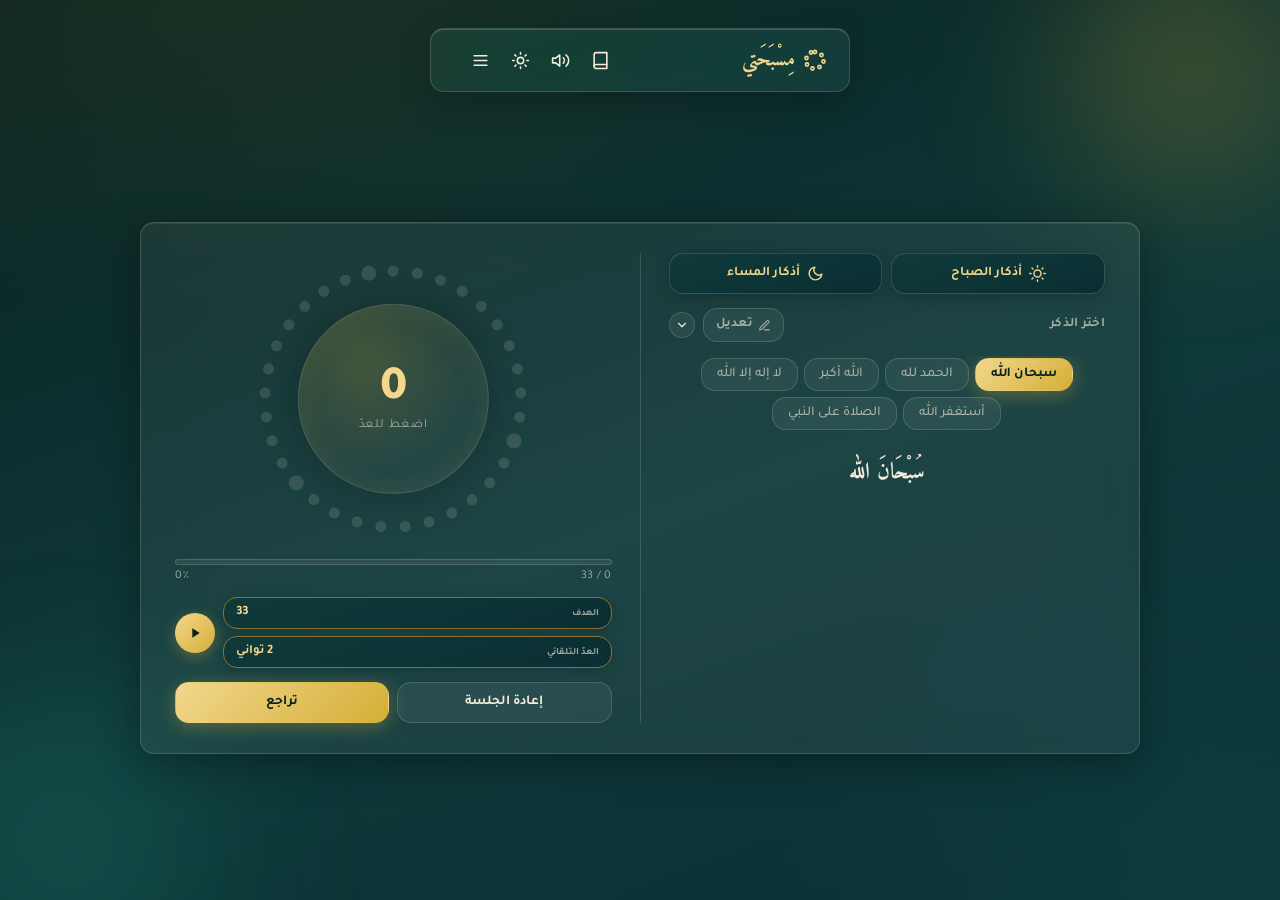
==== commit 28e54cd4: "Add files via upload" ====
--- a/index.html
+++ b/index.html
@@ -177,6 +177,11 @@
     text-align:right;
   }
   .category-card:hover{ background:var(--glass-strong); }
+  .category-card.favorite-card{
+    background:linear-gradient(160deg, var(--bg-mid), var(--bg-warm));
+    border-color:var(--gold-dim);
+  }
+  .category-card.favorite-card .cat-name{ color:var(--gold-light); }
   .category-card .cat-name{
     flex:1;
     font-family:'Amiri', serif;
@@ -198,6 +203,114 @@
     color:var(--gold-light);
     width:16px;
     height:16px;
+  }
+  .cat-fav-star{
+    flex-shrink:0;
+    background:transparent;
+    border:none;
+    color:var(--ivory-dim);
+    display:flex;
+    align-items:center;
+    justify-content:center;
+    width:36px;
+    height:36px;
+    margin:0 -4px;
+    border-radius:50%;
+    cursor:pointer;
+    -webkit-tap-highlight-color:transparent;
+    transition:background 0.2s ease;
+  }
+  .cat-fav-star:hover, .cat-fav-star:active{ background:rgba(255,255,255,0.08); }
+  .cat-fav-star svg{ width:18px; height:18px; }
+  .cat-fav-star.favorited{ color:var(--gold-light); }
+  .cat-fav-star.favorited svg{ fill:currentColor; }
+
+  .favorites-shortcut-btn{
+    flex-shrink:0;
+    display:flex;
+    align-items:center;
+    gap:5px;
+    background:var(--glass);
+    border:1.5px solid var(--gold-dim);
+    border-radius:999px;
+    color:var(--ivory-dim);
+    font-family:'Tajawal', sans-serif;
+    font-size:0.72rem;
+    font-weight:700;
+    padding:7px 13px;
+    cursor:pointer;
+    -webkit-tap-highlight-color:transparent;
+    transition:all 0.2s ease;
+  }
+  .favorites-shortcut-btn:hover{ background:var(--glass-strong); }
+  .favorites-shortcut-btn svg{ width:15px; height:15px; flex-shrink:0; }
+  .favorites-shortcut-btn.has-items{ color:var(--gold-light); border-color:var(--gold); }
+  .favorites-shortcut-btn.has-items svg{ fill:var(--gold-light); }
+
+  .favorites-tabs{
+    display:flex;
+    gap:8px;
+    width:100%;
+    margin-bottom:6px;
+  }
+  .favorites-tab{
+    flex:1;
+    background:var(--glass);
+    border:1px solid var(--glass-border);
+    border-radius:var(--radius);
+    padding:10px 6px;
+    font-family:'Tajawal', sans-serif;
+    font-size:0.78rem;
+    font-weight:700;
+    color:var(--ivory-dim);
+    cursor:pointer;
+    transition:all 0.2s ease;
+    -webkit-tap-highlight-color:transparent;
+  }
+  .favorites-tab:hover{ background:var(--glass-strong); }
+  .favorites-tab.active{
+    background:linear-gradient(135deg, var(--gold-light), var(--gold));
+    color:var(--bg-deep);
+    border-color:transparent;
+    box-shadow:0 4px 18px var(--shadow-gold);
+  }
+
+  .remove-fav-btn{
+    flex-shrink:0;
+    width:28px;
+    height:28px;
+    border-radius:50%;
+    background:rgba(255,255,255,0.06);
+    border:1px solid var(--glass-border);
+    color:var(--ivory-dim);
+    display:flex;
+    align-items:center;
+    justify-content:center;
+    cursor:pointer;
+    -webkit-tap-highlight-color:transparent;
+    transition:all 0.2s ease;
+  }
+  .remove-fav-btn:hover{ background:rgba(200,70,70,0.28); color:#f3a3a3; border-color:rgba(200,70,70,0.4); }
+  .remove-fav-btn svg{ width:15px; height:15px; }
+
+  .favorite-dua-card .cat-name-col{
+    flex:1;
+    min-width:0;
+    display:flex;
+    flex-direction:column;
+    gap:2px;
+    align-items:flex-end;
+  }
+  .favorite-dua-card .dua-name{
+    flex:none;
+    width:100%;
+    font-size:0.88rem;
+    line-height:1.5;
+  }
+  .favorite-dua-card .dua-category-caption{
+    font-size:0.66rem;
+    font-weight:500;
+    color:var(--ivory-dim);
   }
 
   .adhkar-card{
@@ -340,6 +453,8 @@
   }
   .icon-btn:hover{ background:var(--glass-strong); border-color:var(--glass-border); }
   .icon-btn svg{ width:16px; height:16px; }
+  #adhkarFavBtn.favorited{ color:var(--gold-light); }
+  #adhkarFavBtn.favorited svg{ fill:currentColor; }
 
   /* Manage-phrases button inline with chips */
   .chip.add-chip{
@@ -564,29 +679,32 @@
   .quick-edit-btn{
     display:flex;
     align-items:center;
-    gap:4px;
-    background:transparent;
-    border:none;
+    justify-content:center;
+    gap:5px;
+    background:var(--glass);
+    border:1px solid var(--glass-border);
+    border-radius:var(--radius);
     color:var(--ivory-dim);
     font-family:'Tajawal', sans-serif;
-    font-size:0.66rem;
+    font-size:0.7rem;
     font-weight:600;
     cursor:pointer;
-    padding:2px 2px;
-    transition:color 0.2s ease;
+    padding:8px 12px;
+    transition:all 0.2s ease;
     -webkit-tap-highlight-color:transparent;
   }
-  .quick-edit-btn:hover{ color:var(--gold-light); }
-  .quick-edit-btn svg{ width:12px; height:12px; flex-shrink:0; }
+  .quick-edit-btn:hover{ background:var(--glass-strong); color:var(--gold-light); }
+  .quick-edit-btn svg{ width:13px; height:13px; flex-shrink:0; }
 
   .quick-edit-row{
     display:flex;
-    align-items:center;
+    align-items:stretch;
     justify-content:center;
-    gap:18px;
+    gap:10px;
     width:100%;
     margin-top:-4px;
   }
+  .quick-edit-row .quick-edit-btn{ flex:1; }
 
   .chips{
     display:flex;
@@ -957,7 +1075,7 @@
     flex-direction:column;
     background:linear-gradient(165deg, var(--bg-mid), var(--bg-deep));
     border:none;
-    border-radius:0;
+    border-radius:var(--radius);
     padding:18px 18px 22px;
     box-shadow:none;
     transform:translateY(14px);
@@ -1081,6 +1199,33 @@
     color:var(--ivory-dim);
     text-align:center;
   }
+
+  .adhkar-share-row{
+    display:flex;
+    gap:8px;
+    width:100%;
+    margin-top:2px;
+  }
+  .adhkar-share-btn{
+    flex:1;
+    display:flex;
+    align-items:center;
+    justify-content:center;
+    gap:6px;
+    background:var(--glass);
+    border:1px solid var(--glass-border);
+    border-radius:var(--radius);
+    padding:9px 8px;
+    font-family:'Tajawal', sans-serif;
+    font-size:0.72rem;
+    font-weight:600;
+    color:var(--ivory-dim);
+    cursor:pointer;
+    transition:all 0.2s ease;
+    -webkit-tap-highlight-color:transparent;
+  }
+  .adhkar-share-btn:hover{ background:var(--glass-strong); color:var(--gold-light); }
+  .adhkar-share-btn svg{ width:15px; height:15px; flex-shrink:0; }
 
   .adhkar-icon-action{
     display:flex;
@@ -1531,21 +1676,28 @@
         <svg viewBox="0 0 24 24" fill="none" stroke="currentColor" stroke-width="2" stroke-linecap="round" stroke-linejoin="round"><path d="m9 18 6-6-6-6"/></svg>
       </button>
       <span class="screen-title">الأذكار</span>
-      <span style="width:32px;"></span>
+      <button class="favorites-shortcut-btn" id="openFavoritesBtn" aria-label="المفضلة" title="المفضلة">
+        <svg id="openFavoritesIcon" viewBox="0 0 24 24" fill="none" stroke="currentColor" stroke-width="2" stroke-linecap="round" stroke-linejoin="round"><path d="m12 2 3.09 6.26L22 9.27l-5 4.87L18.18 21 12 17.77 5.82 21 7 14.14 2 9.27l6.91-1.01L12 2z"/></svg>
+        <span>مفضلة</span>
+      </button>
     </div>
     <input type="text" class="adhkar-search" id="categorySearch" placeholder="ابحث في التصنيفات والأدعية…">
     <div class="screen-list" id="categoryList"></div>
   </div>
 
-  <div class="screen hidden" id="categoryDetailScreen">
+  <div class="screen hidden" id="favoritesScreen">
     <div class="screen-topbar">
-      <button class="icon-btn" id="detailBackBtn" aria-label="رجوع">
+      <button class="icon-btn" id="favoritesBackBtn" aria-label="رجوع">
         <svg viewBox="0 0 24 24" fill="none" stroke="currentColor" stroke-width="2" stroke-linecap="round" stroke-linejoin="round"><path d="m9 18 6-6-6-6"/></svg>
       </button>
-      <span class="screen-title" id="detailTitle">التصنيف</span>
+      <span class="screen-title">⭐ المفضلة</span>
       <span style="width:32px;"></span>
     </div>
-    <div class="screen-list" id="detailList"></div>
+    <div class="favorites-tabs">
+      <button class="favorites-tab active" id="favTabCategories" data-tab="categories">التصنيفات المفضلة</button>
+      <button class="favorites-tab" id="favTabDuas" data-tab="duas">الأذكار المفضلة</button>
+    </div>
+    <div class="screen-list" id="favoritesListEl"></div>
   </div>
 </div>
 
@@ -1614,6 +1766,9 @@
   <div class="adhkar-card">
     <div class="adhkar-header">
       <h2 id="adhkarTitle">أذكار الصباح</h2>
+      <button class="icon-btn" id="adhkarFavBtn" aria-label="إضافة للمفضلة">
+        <svg id="adhkarFavIcon" viewBox="0 0 24 24" fill="none" stroke="currentColor" stroke-width="2" stroke-linecap="round" stroke-linejoin="round"><path d="m12 2 3.09 6.26L22 9.27l-5 4.87L18.18 21 12 17.77 5.82 21 7 14.14 2 9.27l6.91-1.01L12 2z"/></svg>
+      </button>
       <button class="icon-btn" id="closeAdhkarBtn" aria-label="إغلاق">
         <svg viewBox="0 0 24 24" fill="none" stroke="currentColor" stroke-width="2" stroke-linecap="round" stroke-linejoin="round"><path d="M18 6 6 18"/><path d="m6 6 12 12"/></svg>
       </button>
@@ -1646,6 +1801,16 @@
         </button>
       </div>
       <div class="adhkar-hint">اضغط على الدائرة للعدّ — اسحب يمين/يسار للتنقّل بين الأذكار</div>
+      <div class="adhkar-share-row">
+        <button class="adhkar-share-btn" id="adhkarCopyBtn" aria-label="نسخ الذكر">
+          <svg viewBox="0 0 24 24" fill="none" stroke="currentColor" stroke-width="2" stroke-linecap="round" stroke-linejoin="round"><rect x="9" y="9" width="13" height="13" rx="2"/><path d="M5 15H4a2 2 0 0 1-2-2V4a2 2 0 0 1 2-2h9a2 2 0 0 1 2 2v1"/></svg>
+          <span>نسخ</span>
+        </button>
+        <button class="adhkar-share-btn" id="adhkarShareBtn" aria-label="مشاركة كصورة">
+          <svg viewBox="0 0 24 24" fill="none" stroke="currentColor" stroke-width="2" stroke-linecap="round" stroke-linejoin="round"><circle cx="18" cy="5" r="3"/><circle cx="6" cy="12" r="3"/><circle cx="18" cy="19" r="3"/><path d="m8.59 13.51 6.83 3.98"/><path d="m15.41 6.51-6.82 3.98"/></svg>
+          <span>مشاركة كصورة</span>
+        </button>
+      </div>
     </div>
   </div>
 </div>
@@ -1750,6 +1915,8 @@
   const TARGET_KEY = 'misbaha:target';
   const ACTIVE_KEY = 'misbaha:activePhrase';
   const PHRASES_KEY = 'misbaha:phrases';
+  const FAVORITES_KEY = 'misbaha:favorites';
+  const FAVORITE_CATEGORIES_KEY = 'misbaha:favoriteCategories';
   const THEME_KEY = 'misbaha:theme';
   const CHIPS_VISIBLE_KEY = 'misbaha:chipsVisible';
   const AUTO_INTERVAL_KEY = 'misbaha:autoInterval';
@@ -2163,22 +2330,27 @@
   closeDrawer.addEventListener('click', closeDrawerFn);
   drawerOverlay.addEventListener('click', (e) => { if(e.target === drawerOverlay) closeDrawerFn(); });
 
-  // ---- adhkar library screens (categories -> category detail) ----
+  // ---- adhkar library screens (categories / favorites) ----
   const homeScreen = document.getElementById('homeScreen');
   const categoriesScreen = document.getElementById('categoriesScreen');
-  const categoryDetailScreen = document.getElementById('categoryDetailScreen');
+  const favoritesScreen = document.getElementById('favoritesScreen');
   const adhkarNavBtn = document.getElementById('adhkarNavBtn');
   const categoriesBackBtn = document.getElementById('categoriesBackBtn');
-  const detailBackBtn = document.getElementById('detailBackBtn');
+  const openFavoritesBtn = document.getElementById('openFavoritesBtn');
+
+  function updateFavoritesShortcutState(){
+    const hasItems = (favorites.length > 0) || (favoriteCategories.length > 0);
+    openFavoritesBtn.classList.toggle('has-items', hasItems);
+  }
+  const favoritesBackBtn = document.getElementById('favoritesBackBtn');
   const categorySearch = document.getElementById('categorySearch');
   const categoryListEl = document.getElementById('categoryList');
-  const detailListEl = document.getElementById('detailList');
-  const detailTitleEl = document.getElementById('detailTitle');
+  const favoritesListEl = document.getElementById('favoritesListEl');
 
   function showAppScreen(name){
-    [homeScreen, categoriesScreen, categoryDetailScreen].forEach(s => s.classList.add('hidden'));
+    [homeScreen, categoriesScreen, favoritesScreen].forEach(s => s.classList.add('hidden'));
     if(name === 'categories') categoriesScreen.classList.remove('hidden');
-    else if(name === 'detail') categoryDetailScreen.classList.remove('hidden');
+    else if(name === 'favorites') favoritesScreen.classList.remove('hidden');
     else homeScreen.classList.remove('hidden');
   }
 
@@ -2202,6 +2374,7 @@
   function renderCategoryList(filter){
     filter = normalizeArabic(filter || '');
     categoryListEl.innerHTML = '';
+
     const names = Object.keys(ADHKAR_DATA).filter(name => {
       if(!filter) return true;
       if(normalizeArabic(name).includes(filter)) return true;
@@ -2217,16 +2390,55 @@
       return;
     }
     names.forEach(name => {
-      const card = document.createElement('div');
-      card.className = 'category-card';
-      card.innerHTML =
-        '<span class="cat-name"></span>' +
-        '<span class="cat-count">' + ADHKAR_DATA[name].Adhkar.length + '</span>' +
-        '<svg class="cat-chevron" viewBox="0 0 24 24" fill="none" stroke="currentColor" stroke-width="2" stroke-linecap="round" stroke-linejoin="round"><path d="m15 18-6-6 6-6"/></svg>';
-      card.querySelector('.cat-name').textContent = name;
-      card.addEventListener('click', () => openCategoryDetail(name));
-      categoryListEl.appendChild(card);
+      categoryListEl.appendChild(buildCategoryCard(name));
     });
+  }
+
+  // Builds one category row. In the library screen it shows a star toggle
+  // (add/remove favorite); when reused inside the favorites screen itself
+  // (opts.removeMode) it shows an explicit ✕ button since being listed there
+  // already means it's favorited — clicking it always removes it.
+  function buildCategoryCard(name, opts){
+    opts = opts || {};
+    const removeMode = !!opts.removeMode;
+    const card = document.createElement('div');
+    card.className = 'category-card';
+    const btnIcon = removeMode
+      ? '<svg viewBox="0 0 24 24" fill="none" stroke="currentColor" stroke-width="2" stroke-linecap="round" stroke-linejoin="round"><path d="M18 6 6 18"/><path d="m6 6 12 12"/></svg>'
+      : '<svg viewBox="0 0 24 24" fill="none" stroke="currentColor" stroke-width="2" stroke-linecap="round" stroke-linejoin="round"><path d="m12 2 3.09 6.26L22 9.27l-5 4.87L18.18 21 12 17.77 5.82 21 7 14.14 2 9.27l6.91-1.01L12 2z"/></svg>';
+    card.innerHTML =
+      '<span class="cat-name"></span>' +
+      '<button class="' + (removeMode ? 'remove-fav-btn' : 'cat-fav-star') + '" aria-label="' + (removeMode ? 'إزالة من المفضلة' : 'تفضيل التصنيف') + '">' + btnIcon + '</button>' +
+      '<span class="cat-count">' + ADHKAR_DATA[name].Adhkar.length + '</span>' +
+      '<svg class="cat-chevron" viewBox="0 0 24 24" fill="none" stroke="currentColor" stroke-width="2" stroke-linecap="round" stroke-linejoin="round"><path d="m15 18-6-6 6-6"/></svg>';
+    card.querySelector('.cat-name').textContent = name;
+    const actionBtn = card.querySelector(removeMode ? '.remove-fav-btn' : '.cat-fav-star');
+    if(!removeMode) actionBtn.classList.toggle('favorited', isCategoryFavorited(name));
+    actionBtn.addEventListener('click', async (e) => {
+      e.stopPropagation();
+      await toggleCategoryFavorite(name, removeMode ? null : actionBtn);
+      if(removeMode) renderFavoritesScreen();
+    });
+    card.addEventListener('click', () => openCategoryDetail(name));
+    return card;
+  }
+
+  function isCategoryFavorited(name){
+    return favoriteCategories.includes(name);
+  }
+
+  async function toggleCategoryFavorite(name, starBtn){
+    const idx = favoriteCategories.indexOf(name);
+    if(idx > -1){
+      favoriteCategories.splice(idx, 1);
+      showToast('تمت إزالة التصنيف من المفضلة');
+    } else {
+      favoriteCategories.push(name);
+      showToast('⭐ أُضيف التصنيف كاملًا للمفضلة');
+    }
+    await storageSet(FAVORITE_CATEGORIES_KEY, JSON.stringify(favoriteCategories));
+    if(starBtn) starBtn.classList.toggle('favorited', isCategoryFavorited(name));
+    updateFavoritesShortcutState();
   }
 
   function openCategoryDetail(name){
@@ -2236,7 +2448,102 @@
       count: item.Count || 1,
       reference: item.Reference || ''
     }));
+    currentReaderSpecialKind = null;
     openAdhkarReader(list, name);
+  }
+
+  // ---- favorites screen: two tabs, favorited whole categories / favorited single duas ----
+  let favoritesActiveTab = 'categories';
+  const favTabCategoriesBtn = document.getElementById('favTabCategories');
+  const favTabDuasBtn = document.getElementById('favTabDuas');
+
+  function openFavoritesScreen(){
+    renderFavoritesScreen();
+    showAppScreen('favorites');
+  }
+
+  function setFavoritesTab(tab){
+    favoritesActiveTab = tab;
+    favTabCategoriesBtn.classList.toggle('active', tab === 'categories');
+    favTabDuasBtn.classList.toggle('active', tab === 'duas');
+    renderFavoritesScreen();
+  }
+  favTabCategoriesBtn.addEventListener('click', () => setFavoritesTab('categories'));
+  favTabDuasBtn.addEventListener('click', () => setFavoritesTab('duas'));
+
+  function renderEmptyFavorites(message){
+    const empty = document.createElement('div');
+    empty.className = 'no-results';
+    empty.textContent = message;
+    favoritesListEl.appendChild(empty);
+  }
+
+  function renderFavoritesScreen(){
+    favoritesListEl.innerHTML = '';
+
+    if(favoritesActiveTab === 'categories'){
+      const validNames = favoriteCategories.filter(name => ADHKAR_DATA[name]);
+      if(validNames.length === 0){
+        renderEmptyFavorites('لا يوجد تصنيفات مفضّلة بعد — دوسي على النجمة ⭐ جنب أي تصنيف بشاشة الأذكار لإضافته هون');
+        return;
+      }
+      validNames.forEach(name => {
+        favoritesListEl.appendChild(buildCategoryCard(name, { removeMode: true }));
+      });
+    } else {
+      if(favorites.length === 0){
+        renderEmptyFavorites('لا يوجد أذكار مفضّلة بعد — دوسي على النجمة ⭐ وانتِ بشاشة القراءة لإضافة ذكر واحد');
+        return;
+      }
+      favorites.forEach(fav => {
+        favoritesListEl.appendChild(buildFavoriteDuaCard(fav));
+      });
+    }
+  }
+
+  function buildFavoriteDuaCard(fav){
+    const card = document.createElement('div');
+    card.className = 'category-card favorite-dua-card';
+    const shortText = fav.text.length > 46 ? fav.text.slice(0, 46) + '…' : fav.text;
+    card.innerHTML =
+      '<span class="cat-name-col">' +
+        '<span class="cat-name dua-name"></span>' +
+        '<span class="dua-category-caption"></span>' +
+      '</span>' +
+      '<button class="remove-fav-btn" aria-label="إزالة من المفضلة">' +
+        '<svg viewBox="0 0 24 24" fill="none" stroke="currentColor" stroke-width="2" stroke-linecap="round" stroke-linejoin="round"><path d="M18 6 6 18"/><path d="m6 6 12 12"/></svg>' +
+      '</button>' +
+      '<svg class="cat-chevron" viewBox="0 0 24 24" fill="none" stroke="currentColor" stroke-width="2" stroke-linecap="round" stroke-linejoin="round"><path d="m15 18-6-6 6-6"/></svg>';
+    card.querySelector('.dua-name').textContent = shortText;
+    card.querySelector('.dua-category-caption').textContent = fav.category || '';
+    card.querySelector('.remove-fav-btn').addEventListener('click', async (e) => {
+      e.stopPropagation();
+      favorites = favorites.filter(f => f.text !== fav.text);
+      await saveFavorites();
+      renderFavoritesScreen();
+      updateFavoritesShortcutState();
+      showToast('تمت إزالته من المفضلة');
+    });
+    card.addEventListener('click', () => openFavoriteDuaEntry(fav));
+    return card;
+  }
+
+  // Jumps into the dua's original category/list at its exact saved position,
+  // so it feels like the user opened that category and swiped their way there.
+  function openFavoriteDuaEntry(fav){
+    if(fav.specialKind){
+      currentReaderSpecialKind = fav.specialKind;
+      openAdhkar(fav.specialKind);
+    } else if(fav.category && ADHKAR_DATA[fav.category]){
+      openCategoryDetail(fav.category);
+    } else {
+      currentReaderSpecialKind = null;
+      openAdhkarReader([{ text: fav.text, count: fav.count || 1, reference: fav.reference || '' }], fav.category || 'ذكر مفضل');
+      return;
+    }
+    const targetIdx = Math.max(0, Math.min(fav.categoryIndex || 0, adhkarList.length - 1));
+    adhkarIdx = targetIdx;
+    loadAdhkarItem();
   }
 
   async function addAdhkarToCounter(item){
@@ -2276,7 +2583,8 @@
     openAdhkarLibrary();
   });
   categoriesBackBtn.addEventListener('click', () => showAppScreen('home'));
-  detailBackBtn.addEventListener('click', () => showAppScreen('categories'));
+  openFavoritesBtn.addEventListener('click', openFavoritesScreen);
+  favoritesBackBtn.addEventListener('click', () => showAppScreen('categories'));
   categorySearch.addEventListener('input', () => renderCategoryList(categorySearch.value));
 
   // ---- manage phrases modal ----
@@ -2809,13 +3117,59 @@
   const adhkarCountCircleEl = document.getElementById('adhkarCountCircle');
   const adhkarSkipBtnEl = document.getElementById('adhkarSkipBtn');
   const adhkarUseBtnEl = document.getElementById('adhkarUseBtn');
+  const adhkarFavBtnEl = document.getElementById('adhkarFavBtn');
+  const adhkarCopyBtnEl = document.getElementById('adhkarCopyBtn');
+  const adhkarShareBtnEl = document.getElementById('adhkarShareBtn');
   const morningAdhkarBtn = document.getElementById('morningAdhkarBtn');
   const eveningAdhkarBtn = document.getElementById('eveningAdhkarBtn');
 
   let adhkarList = [];
   let adhkarIdx = 0;
   let adhkarRemaining = 0;
+  let currentReaderCategory = '';
+  let currentReaderSpecialKind = null; // null | 'morning' | 'evening'
+  let favorites = [];
+  let favoriteCategories = [];
   const ADHKAR_TRANSITION_MS = 180;
+
+  async function saveFavorites(){
+    await storageSet(FAVORITES_KEY, JSON.stringify(favorites));
+  }
+
+  function isFavorited(item){
+    return favorites.some(f => f.text === item.text);
+  }
+
+  function updateFavIcon(){
+    const item = adhkarList[adhkarIdx];
+    const favored = item ? isFavorited(item) : false;
+    adhkarFavBtnEl.classList.toggle('favorited', favored);
+  }
+
+  async function toggleFavoriteCurrent(){
+    const item = adhkarList[adhkarIdx];
+    if(!item) return;
+    const idx = favorites.findIndex(f => f.text === item.text);
+    if(idx > -1){
+      favorites.splice(idx, 1);
+      showToast('تمت إزالته من المفضلة');
+    } else {
+      favorites.push({
+        text: item.text,
+        count: item.count || 1,
+        reference: item.reference || '',
+        category: item.category || currentReaderCategory,
+        categoryIndex: adhkarIdx,
+        specialKind: currentReaderSpecialKind
+      });
+      showToast('⭐ أُضيف للمفضلة');
+    }
+    await saveFavorites();
+    updateFavIcon();
+    updateFavoritesShortcutState();
+  }
+
+  adhkarFavBtnEl.addEventListener('click', toggleFavoriteCurrent);
 
   function loadAdhkarItem(){
     const item = adhkarList[adhkarIdx];
@@ -2826,6 +3180,7 @@
     adhkarCountCircleEl.textContent = adhkarRemaining;
     adhkarCountLabelEl.textContent = 'الذكر ' + (adhkarIdx + 1) + ' من ' + adhkarList.length;
     adhkarProgressFillEl.style.width = (adhkarIdx / adhkarList.length * 100) + '%';
+    updateFavIcon();
   }
 
   // Generic reader: opens the same swipeable, one-dhikr-at-a-time card for
@@ -2838,6 +3193,7 @@
     }
     adhkarList = list;
     adhkarTitleEl.textContent = title;
+    currentReaderCategory = title;
     adhkarIdx = 0;
     adhkarTextWrapEl.classList.remove('leaving-next', 'leaving-prev');
     loadAdhkarItem();
@@ -2845,6 +3201,7 @@
   }
 
   function openAdhkar(kind){
+    currentReaderSpecialKind = kind;
     const list = kind === 'morning' ? MORNING_ADHKAR : EVENING_ADHKAR;
     openAdhkarReader(list, kind === 'morning' ? 'أذكار الصباح' : 'أذكار المساء');
   }
@@ -2890,6 +3247,160 @@
     if(!item) return;
     addAdhkarToCounter({ Text: item.text, Count: item.count || 1 });
     closeAdhkarFn();
+  });
+
+  // ---- copy dhikr text to clipboard ----
+  function fallbackCopyText(text){
+    try{
+      const ta = document.createElement('textarea');
+      ta.value = text;
+      ta.style.position = 'fixed';
+      ta.style.opacity = '0';
+      document.body.appendChild(ta);
+      ta.select();
+      document.execCommand('copy');
+      ta.remove();
+      showToast('✅ تم نسخ الذكر');
+    }catch(e){
+      showToast('⚠️ تعذّر نسخ الذكر');
+    }
+  }
+
+  adhkarCopyBtnEl.addEventListener('click', () => {
+    const item = adhkarList[adhkarIdx];
+    if(!item) return;
+    const text = item.text + (item.reference ? '\n\n' + item.reference : '');
+    if(navigator.clipboard && navigator.clipboard.writeText){
+      navigator.clipboard.writeText(text).then(
+        () => showToast('✅ تم نسخ الذكر'),
+        () => fallbackCopyText(text)
+      );
+    } else {
+      fallbackCopyText(text);
+    }
+  });
+
+  // ---- share dhikr as a nicely designed image ----
+  async function generateDuaImageBlob(item, categoryName){
+    try{
+      await Promise.all([
+        document.fonts.load('700 48px Amiri'),
+        document.fonts.load('400 30px Tajawal'),
+        document.fonts.load('700 30px Tajawal')
+      ]);
+    }catch(e){ /* fonts may already be loaded or fail silently; canvas will use fallback */ }
+
+    const W = 1080, H = 1350;
+    const canvas = document.createElement('canvas');
+    canvas.width = W; canvas.height = H;
+    const ctx = canvas.getContext('2d');
+
+    const bgGrad = ctx.createLinearGradient(0, 0, W, H);
+    bgGrad.addColorStop(0, '#0a2e2b');
+    bgGrad.addColorStop(0.55, '#123f3a');
+    bgGrad.addColorStop(1, '#0a2e2b');
+    ctx.fillStyle = bgGrad;
+    ctx.fillRect(0, 0, W, H);
+
+    const glow = ctx.createRadialGradient(W/2, H*0.42, 60, W/2, H*0.42, W*0.7);
+    glow.addColorStop(0, 'rgba(212,175,55,0.10)');
+    glow.addColorStop(1, 'rgba(212,175,55,0)');
+    ctx.fillStyle = glow;
+    ctx.fillRect(0, 0, W, H);
+
+    ctx.strokeStyle = 'rgba(212,175,55,0.55)';
+    ctx.lineWidth = 3;
+    ctx.strokeRect(42, 42, W - 84, H - 84);
+    ctx.strokeStyle = 'rgba(212,175,55,0.28)';
+    ctx.lineWidth = 1;
+    ctx.strokeRect(58, 58, W - 116, H - 116);
+
+    ctx.direction = 'rtl';
+    ctx.textAlign = 'center';
+    ctx.textBaseline = 'alphabetic';
+
+    ctx.fillStyle = '#d4af37';
+    ctx.font = "700 46px 'Amiri', serif";
+    ctx.fillText('مِسْبَحَتي', W/2, 165);
+
+    if(categoryName){
+      ctx.fillStyle = 'rgba(244,236,218,0.72)';
+      ctx.font = "600 26px 'Tajawal', sans-serif";
+      ctx.fillText(categoryName, W/2, 210);
+    }
+
+    ctx.strokeStyle = 'rgba(212,175,55,0.4)';
+    ctx.lineWidth = 1;
+    ctx.beginPath();
+    ctx.moveTo(W/2 - 70, 245);
+    ctx.lineTo(W/2 + 70, 245);
+    ctx.stroke();
+
+    ctx.fillStyle = '#f4ecda';
+    let fontSize = item.text.length > 180 ? 40 : (item.text.length > 90 ? 46 : 54);
+    ctx.font = "700 " + fontSize + "px 'Amiri', serif";
+    const maxWidth = W - 200;
+    const words = item.text.split(/\s+/);
+    let lines = [];
+    let line = '';
+    for(const w of words){
+      const test = line ? line + ' ' + w : w;
+      if(ctx.measureText(test).width > maxWidth && line){
+        lines.push(line);
+        line = w;
+      } else {
+        line = test;
+      }
+    }
+    if(line) lines.push(line);
+
+    const lineHeight = fontSize * 1.5;
+    const blockHeight = lines.length * lineHeight;
+    let startY = (H / 2) - (blockHeight / 2) + fontSize/2;
+    if(startY < 320) startY = 320;
+    lines.forEach((l, i) => {
+      ctx.fillText(l, W/2, startY + i * lineHeight);
+    });
+
+    if(item.reference){
+      ctx.fillStyle = 'rgba(244,236,218,0.6)';
+      ctx.font = "500 24px 'Tajawal', sans-serif";
+      ctx.fillText(item.reference, W/2, H - 150);
+    }
+
+    ctx.fillStyle = 'rgba(212,175,55,0.55)';
+    ctx.font = "600 22px 'Tajawal', sans-serif";
+    ctx.fillText('⚜', W/2, H - 90);
+
+    return new Promise(resolve => canvas.toBlob(blob => resolve(blob), 'image/png'));
+  }
+
+  adhkarShareBtnEl.addEventListener('click', async () => {
+    const item = adhkarList[adhkarIdx];
+    if(!item) return;
+    showToast('⏳ جاري تجهيز الصورة…');
+    try{
+      const blob = await generateDuaImageBlob(item, currentReaderCategory);
+      if(!blob) throw new Error('no-blob');
+      const file = new File([blob], 'dhikr.png', { type: 'image/png' });
+
+      if(navigator.canShare && navigator.canShare({ files: [file] })){
+        await navigator.share({ files: [file], title: 'مِسْبَحَتي' });
+      } else {
+        const url = URL.createObjectURL(blob);
+        const a = document.createElement('a');
+        a.href = url;
+        a.download = 'dhikr.png';
+        document.body.appendChild(a);
+        a.click();
+        a.remove();
+        setTimeout(() => URL.revokeObjectURL(url), 4000);
+        showToast('📥 تم تنزيل الصورة — شاركيها من معرض الصور');
+      }
+    }catch(e){
+      if(e && e.name === 'AbortError') return; // user cancelled the share sheet
+      showToast('⚠️ تعذّرت مشاركة الصورة');
+    }
   });
 
   adhkarCountCircleEl.addEventListener('click', () => {
@@ -2922,6 +3433,23 @@
     soundEnabled = savedSound !== '0';
     applySoundIcon();
 
+    const savedFavorites = await storageGet(FAVORITES_KEY);
+    if(savedFavorites){
+      try{
+        const parsedFav = JSON.parse(savedFavorites);
+        if(Array.isArray(parsedFav)){ favorites = parsedFav; }
+      }catch(e){ /* keep empty */ }
+    }
+
+    const savedFavCategories = await storageGet(FAVORITE_CATEGORIES_KEY);
+    if(savedFavCategories){
+      try{
+        const parsedFavCats = JSON.parse(savedFavCategories);
+        if(Array.isArray(parsedFavCats)){ favoriteCategories = parsedFavCats; }
+      }catch(e){ /* keep empty */ }
+    }
+    updateFavoritesShortcutState();
+
     const savedPhrases = await storageGet(PHRASES_KEY);
     if(savedPhrases){
       try{
